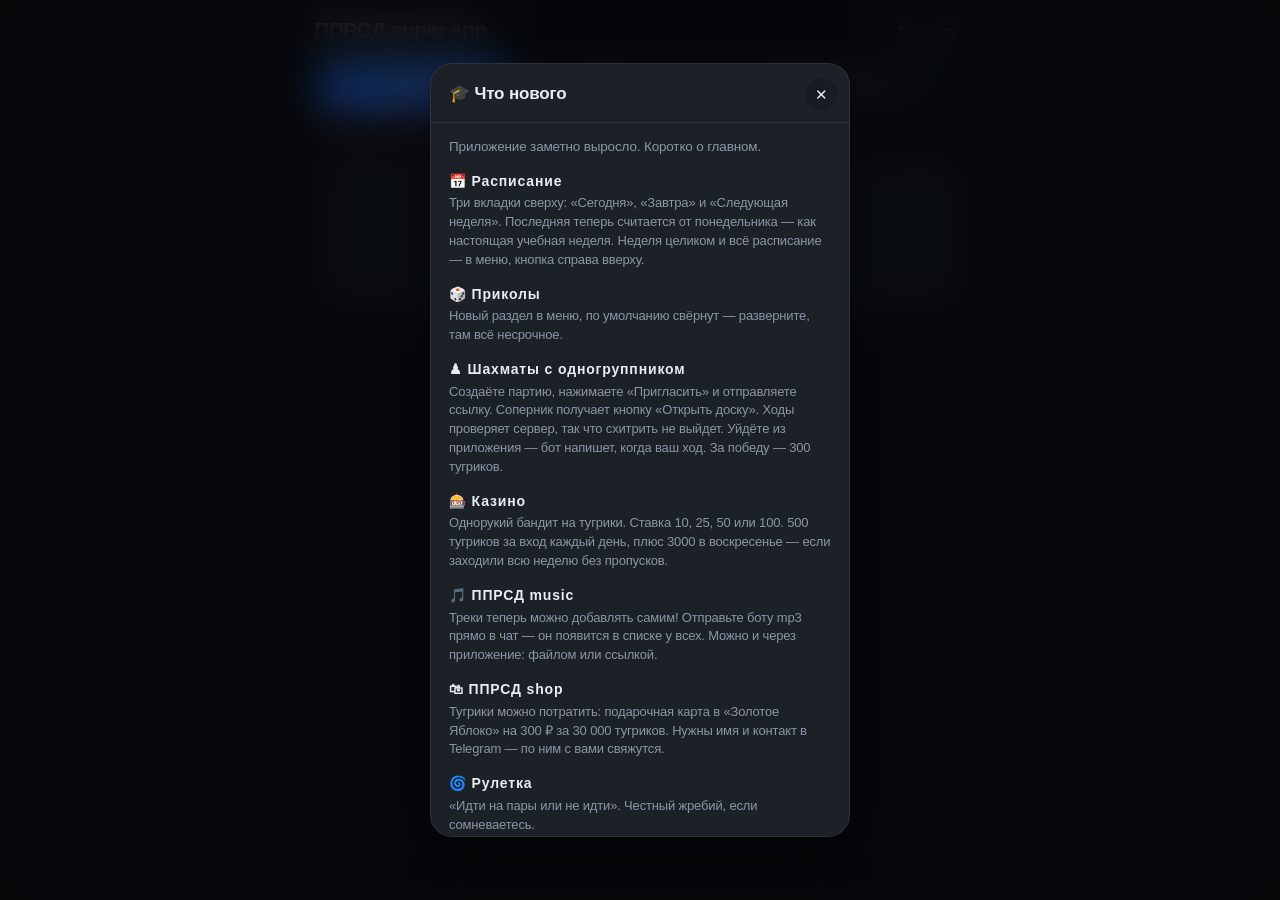
==== index.html @ 7b908a2e "Мини-апп из 1718026: Сертификат больше нельзя купить: нет в наличии" ====
<!DOCTYPE html>
<html lang="ru" data-scheme="dark">
<head>
  <meta charset="utf-8">
  <meta name="viewport" content="width=device-width, initial-scale=1, maximum-scale=1, viewport-fit=cover">
  <meta name="color-scheme" content="dark light">
  <meta name="theme-color" content="#0e1116">
  <title>ППРСД super app</title>
  <meta name="description" content="Расписание занятий группы — Telegram Mini App">

  <!--
    ?v=N — обход кэша. GitHub Pages своих заголовков кэша не поддерживает
    и отдаёт файлы с max-age=600, поэтому при изменениях в assets/
    поднимайте номер: иначе Telegram покажет старую версию.
  -->
  <link rel="stylesheet" href="assets/css/styles.css?v=31">

  <!-- Официальный SDK Telegram Mini Apps: даёт тему, размеры и openLink -->
  <script src="https://telegram.org/js/telegram-web-app.js"></script>
</head>
<body>

  <div class="app">

    <header class="appbar">
      <div class="appbar__titles">
        <h1 class="appbar__group" id="group">ППРСД super app</h1>
      </div>

      <button class="icon-btn" id="refresh" type="button" title="Обновить" aria-label="Обновить расписание">
        <svg viewBox="0 0 24 24" width="19" height="19" aria-hidden="true">
          <path fill="currentColor" d="M12 5V1L7 6l5 5V7a5 5 0 1 1-5 5H5a7 7 0 1 0 7-7z"/>
        </svg>
      </button>

      <button
        class="icon-btn"
        id="menuBtn"
        type="button"
        title="Меню"
        aria-label="Меню"
        aria-expanded="false"
        aria-controls="menu"
      >
        <svg viewBox="0 0 24 24" width="19" height="19" aria-hidden="true">
          <path fill="currentColor" d="M4 6h16v2H4zM4 11h16v2H4zM4 16h16v2H4z"/>
        </svg>
      </button>
    </header>

    <nav class="segmented" id="segments" aria-label="Период"></nav>

    <div class="status" id="status" role="status" aria-live="polite"></div>

    <main class="days" id="days"></main>

    <!--
      Кнопка техподдержки. Намеренно тихая: текст меньшей прозрачности,
      чтобы не отвлекать от расписания.
    -->
    <footer class="support">
      <button class="support__btn" id="supportBtn" type="button">Техподдержка</button>

      <!--
        Секрет: кто знает пароль, получает тугрики в казино. Кнопка
        нарочно неприметная — маленькая точка под текстом.
      -->
      <button class="support__secret" id="promoBtn" type="button"
              aria-label="Секретный пароль"></button>

      <form class="promo" id="promoForm" hidden>
        <!--
          type="text", а не "password", намеренно. macOS при фокусе на
          поле пароля принудительно переключает раскладку на латиницу,
          а пароль русский — вводить его становится невозможно.
          Остальные запреты нужны, чтобы телефон не поправил слово:
          автозаглавные буквы и автозамена сломали бы пароль.
        -->
        <input class="promo__input" id="promoInput" type="text"
               placeholder="Секретный пароль" autocomplete="off"
               autocapitalize="none" autocorrect="off" spellcheck="false"
               maxlength="60">
        <button class="promo__submit" id="promoSubmit" type="submit">Получить</button>
        <div class="promo__note" id="promoNote" role="status" aria-live="polite"></div>
      </form>
    </footer>

  </div>

  <!-- Сообщение техподдержки: появляется по кнопке внизу страницы -->
  <div class="support__toast" id="supportToast" role="status" aria-live="polite" hidden>
    <span class="support__text">Поддержки нет. Живите так.</span>
    <button class="support__close" id="supportClose" type="button" aria-label="Закрыть сообщение">✕</button>
  </div>

  <!-- Затемнение под меню -->
  <div class="menu-backdrop" id="menuBackdrop" hidden></div>

  <!--
    Меню открывается на весь экран: разделов стало много, и в узкой
    колонке они не помещались. Разделы расписания переключают основную
    вкладку, «Приколы» открываются отдельно.
  -->
  <aside class="menu" id="menu" hidden aria-label="Меню">
    <div class="menu__head">
      <span class="menu__caption">Меню</span>
      <button class="menu__close" id="menuClose" type="button" aria-label="Закрыть меню">✕</button>
    </div>

    <div class="menu__scroll">
      <div class="menu__group"><span class="menu__group-label">Расписание</span></div>
      <div class="menu__nav" id="menuNav">
        <button class="menu__item" type="button" data-mode="week">Неделя</button>
        <button class="menu__item" type="button" data-mode="all">Всё расписание</button>
      </div>

      <!--
        Приколы: собраны под одним заголовком и по умолчанию свёрнуты,
        чтобы меню не тонуло в развлечениях. Открываются нажатием.
      -->
      <button
        class="menu__group menu__group--toggle"
        id="funToggle"
        type="button"
        aria-expanded="false"
        aria-controls="funContent"
      >
        <span class="menu__group-label">Приколы</span>
        <span class="menu__chevron" aria-hidden="true">▾</span>
      </button>

      <div class="menu__fun" id="funContent" hidden>
        <div class="menu__section">Шахматы</div>
      <div class="chess" id="chess">
        <!-- Партии ещё нет -->
        <div class="chess__intro" id="chessIntro" hidden>
          <p class="chess__hint">
            Сыграйте с одногруппником. Вы играете белыми и делаете первый ход.
          </p>
          <button class="chess__btn" id="chessNew" type="button">Создать партию</button>
        </div>

        <!-- Идёт партия -->
        <div class="chess__game" id="chessGame" hidden>
          <div class="chess__players">
            <span class="chess__player" id="chessWhite"></span>
            <span class="chess__player" id="chessBlack"></span>
          </div>

          <div class="chess__board" id="chessBoard" role="grid"
               aria-label="Шахматная доска"></div>

          <div class="chess__turn" id="chessTurn" role="status" aria-live="polite"></div>

          <div class="chess__actions">
            <button class="chess__btn chess__btn--ghost" id="chessInvite" type="button" hidden>
              Пригласить
            </button>
            <button class="chess__btn chess__btn--ghost" id="chessCancel" type="button" hidden>
              Отменить партию
            </button>
            <button class="chess__btn chess__btn--ghost" id="chessResign" type="button" hidden>
              Сдаться
            </button>
            <button class="chess__btn chess__btn--ghost" id="chessAgain" type="button" hidden>
              Новая партия
            </button>
          </div>
        </div>

        <!-- Выбор фигуры при превращении пешки -->
        <div class="chess__promo" id="chessPromo" hidden>
          <div class="chess__promo-title">Во что превратить пешку?</div>
          <div class="chess__promo-list" id="chessPromoList"></div>
        </div>

        <p class="chess__error" id="chessError" hidden></p>
      </div>

        <div class="menu__section">Рулетка</div>
        <div class="roulette" id="roulette">
        <div class="wheel">
          <div class="wheel__disc" id="rouletteWheel"></div>
          <div class="wheel__hub" aria-hidden="true"></div>
          <div class="wheel__pointer" aria-hidden="true"></div>
        </div>

        <button class="roulette__spin" id="rouletteSpin" type="button">Крутить</button>
        <div class="roulette__result" id="rouletteResult" role="status" aria-live="polite"></div>
      </div>

        <div class="menu__section">Казино</div>
        <div class="casino" id="casino">
          <div class="casino__panel">
            <div class="casino__money">
              <span class="casino__coins" id="casinoBalance">0</span>
              <span class="casino__coins-label" id="casinoUnit">тугриков</span>
            </div>
            <div class="casino__streak" id="casinoStreak"></div>
          </div>

          <!-- Однорукий бандит: три барабана и линия выплаты -->
          <div class="machine" id="casinoMachine">
            <div class="machine__reels" id="casinoReels" aria-label="Барабаны автомата">
              <div class="reel"><span class="reel__symbol">🥔</span></div>
              <div class="reel"><span class="reel__symbol">🥒</span></div>
              <div class="reel"><span class="reel__symbol">🧦</span></div>
            </div>
            <div class="machine__payline" aria-hidden="true"></div>
          </div>

          <div class="casino__result" id="casinoResult" role="status" aria-live="polite"></div>

          <!--
            Ставку задаёт сам игрок: готовых сумм нет, есть только поле.
            Границы приходят с сервера, он же и зажмёт значение, если
            ввести что-то за пределами.
          -->
          <div class="casino__bet-row">
            <span class="casino__bet-label">Ставка</span>
            <input class="casino__bet-input" id="casinoOwnBet" type="text"
                   inputmode="numeric" maxlength="7" placeholder="10"
                   autocomplete="off" aria-label="Сумма ставки">
            <button class="casino__bet-ok" id="casinoOwnOk" type="button">ОК</button>
          </div>

          <button class="casino__spin" id="casinoSpin" type="button">Дэпнуть</button>
        </div>

        <div class="menu__section">ППРСД music</div>
        <div class="tracks" id="tracks"></div>

        <!--
          Добавление трека прямо в приложении. Файл уходит на сервер
          и хранится в Redis: мини-приложение статическое, файлы ему
          хранить негде.
        -->
        <div class="music" id="music">
          <button class="music__add" id="musicAdd" type="button">Добавить трек</button>

          <form class="music__form" id="musicForm" hidden>
            <label class="music__label" for="musicTitle">Название</label>
            <input class="music__input" id="musicTitle" type="text" maxlength="80"
                   placeholder="Как назвать трек" autocomplete="off">

            <span class="music__label">Файл, до 6 МБ</span>
            <label class="music__pick" for="musicFile">
              <span class="music__pick-text" id="musicPickText">Выбрать файл на телефоне</span>
              <input class="music__file" id="musicFile" type="file"
                     accept="audio/*,.mp3,.m4a,.aac,.ogg,.oga,.opus,.wav,.webm">
            </label>

            <p class="music__hint">
              Не открывается выбор файла? Отправьте трек боту прямо в чат —
              он появится в этом списке.
            </p>

            <label class="music__label" for="musicUrl">…или ссылка на mp3</label>
            <input class="music__input" id="musicUrl" type="url"
                   placeholder="https://" autocomplete="off">

            <div class="music__actions">
              <button class="music__submit" id="musicSubmit" type="submit">Добавить</button>
              <button class="music__cancel" id="musicCancel" type="button">Отмена</button>
            </div>
          </form>

          <!-- Сообщения нужны и форме, и удалению треков -->
          <div class="music__note" id="musicNote" role="status" aria-live="polite"></div>
        </div>
      </div>

      <!--
        ППРСД shop: обмен тугриков на подарки. Товар один, и покупка
        спрашивает имя с контактом — иначе заказ некому передать.
      -->
      <div class="menu__section">ППРСД shop</div>
      <div class="shop" id="shop">
        <p class="shop__hint" id="shopHint">Обменивайте тугрики на подарки.</p>
        <div class="shop__list" id="shopList"></div>

        <form class="shop__form" id="shopForm" hidden>
          <label class="shop__label" for="shopName">Ваше имя</label>
          <input class="shop__input" id="shopName" type="text" maxlength="60"
                 placeholder="Как к вам обращаться" autocomplete="off">

          <label class="shop__label" for="shopContact">Ваш ID или ник в Telegram</label>
          <input class="shop__input" id="shopContact" type="text" maxlength="60"
                 placeholder="@ник или 123456789" autocomplete="off"
                 autocapitalize="none" spellcheck="false">

          <div class="shop__actions">
            <button class="shop__submit" id="shopSubmit" type="submit">Купить</button>
            <button class="shop__cancel" id="shopCancel" type="button">Отмена</button>
          </div>
        </form>

        <div class="shop__note" id="shopNote" role="status" aria-live="polite"></div>
      </div>
    </div>
  </aside>

  <!--
    Окно «что нового». Показывается один раз: отметка в localStorage
    под ключом с версией. Для следующего анонса достаточно поднять
    номер в WHATS_NEW_KEY.
  -->
  <div class="whatsnew" id="whatsNew" hidden>
    <div class="whatsnew__card" role="dialog" aria-modal="true"
         aria-labelledby="whatsNewTitle">
      <div class="whatsnew__head">
        <h2 class="whatsnew__title" id="whatsNewTitle">🎓 Что нового</h2>
        <button class="whatsnew__close" id="whatsNewClose" type="button"
                aria-label="Закрыть">✕</button>
      </div>

      <div class="whatsnew__body">
        <p class="whatsnew__lead">Приложение заметно выросло. Коротко о главном.</p>

        <div class="whatsnew__item">
          <div class="whatsnew__what">📅 Расписание</div>
          <p>Три вкладки сверху: «Сегодня», «Завтра» и «Следующая неделя».
             Последняя теперь считается от понедельника — как настоящая
             учебная неделя. Неделя целиком и всё расписание — в меню,
             кнопка справа вверху.</p>
        </div>

        <div class="whatsnew__item">
          <div class="whatsnew__what">🎲 Приколы</div>
          <p>Новый раздел в меню, по умолчанию свёрнут — разверните,
             там всё несрочное.</p>
        </div>

        <div class="whatsnew__item">
          <div class="whatsnew__what">♟ Шахматы с одногруппником</div>
          <p>Создаёте партию, нажимаете «Пригласить» и отправляете ссылку.
             Соперник получает кнопку «Открыть доску». Ходы проверяет
             сервер, так что схитрить не выйдет. Уйдёте из приложения —
             бот напишет, когда ваш ход. За победу — 300 тугриков.</p>
        </div>

        <div class="whatsnew__item">
          <div class="whatsnew__what">🎰 Казино</div>
          <p>Однорукий бандит на тугрики. Ставка 10, 25, 50 или 100.
             500 тугриков за вход каждый день, плюс 3000 в воскресенье —
             если заходили всю неделю без пропусков.</p>
        </div>

        <div class="whatsnew__item">
          <div class="whatsnew__what">🎵 ППРСД music</div>
          <p>Треки теперь можно добавлять самим! Отправьте боту mp3 прямо
             в чат — он появится в списке у всех. Можно и через приложение:
             файлом или ссылкой.</p>
        </div>

        <div class="whatsnew__item">
          <div class="whatsnew__what">🛍 ППРСД shop</div>
          <p>Тугрики можно потратить: подарочная карта в «Золотое Яблоко»
             на 300 ₽ за 30 000 тугриков. Нужны имя и контакт в Telegram —
             по ним с вами свяжутся.</p>
        </div>

        <div class="whatsnew__item">
          <div class="whatsnew__what">🌀 Рулетка</div>
          <p>«Идти на пары или не идти». Честный жребий, если сомневаетесь.</p>
        </div>

        <div class="whatsnew__item">
          <div class="whatsnew__what">🛠 Техподдержка</div>
          <p>Внизу главной страницы. Работает ровно так, как и ожидается.</p>
        </div>
      </div>
    </div>
  </div>

  <!--
    Подарок. Показывается один раз: сервер начисляет его при первом
    входе и запоминает это, поэтому второй раз уведомление не придёт.
  -->
  <div class="gift" id="giftBox" hidden>
    <div class="gift__card" role="dialog" aria-modal="true" aria-labelledby="giftText">
      <div class="gift__amount" id="giftAmount"></div>
      <p class="gift__text" id="giftText"></p>
      <button class="gift__ok" id="giftOk" type="button">Спасибо!</button>
    </div>
  </div>

  <script src="assets/js/config.js?v=31"></script>
  <script src="assets/js/core.js?v=31"></script>
  <script src="assets/js/chess.js?v=31"></script>
  <script src="assets/js/app.js?v=31"></script>
</body>
</html>
---- assets/css/styles.css ----
/* =========================================================
   Расписание — Telegram Mini App
   Цвета по умолчанию совпадают с тёмной темой Telegram;
   если приложение открыто внутри Telegram, app.js подставит
   реальные цвета темы пользователя.
   ========================================================= */

:root {
  --bg: var(--tg-bg, #0e1116);
  --bg-soft: var(--tg-secondary-bg, #171b22);
  --card: var(--tg-section-bg, #1c2128);
  --text: var(--tg-text, #e9edf2);
  --hint: var(--tg-hint, #8b95a5);
  --accent: var(--tg-button, #4c8dff);
  --accent-text: var(--tg-button-text, #ffffff);
  --line: rgba(255, 255, 255, 0.08);
  --shadow: 0 1px 1px rgba(0, 0, 0, 0.14), 0 10px 30px rgba(0, 0, 0, 0.16);

  --radius: 20px;
  --radius-sm: 12px;
  --gap: 14px;

  /* Кривая, которой Apple пользуется в анимациях: быстро стартует
     и мягко тормозит в конце */
  --ease: cubic-bezier(0.32, 0.72, 0, 1);
  --glass: saturate(180%) blur(20px);

  --lecture: #7c6cff;
  --practice: #2fb27c;
  --lab: #f0932b;
  --other: #8b95a5;
}

html[data-scheme="light"] {
  --bg: var(--tg-bg, #f2f4f7);
  --bg-soft: var(--tg-secondary-bg, #ffffff);
  --card: var(--tg-section-bg, #ffffff);
  --text: var(--tg-text, #131720);
  --hint: var(--tg-hint, #6b7280);
  --line: rgba(0, 0, 0, 0.08);
  --shadow: 0 1px 2px rgba(16, 24, 40, 0.06), 0 8px 20px rgba(16, 24, 40, 0.08);
}

* { box-sizing: border-box; }

/*
  Атрибут hidden прячет элемент только стилем браузера по умолчанию,
  поэтому любое своё display (например, display: flex у меню) его
  перебивает — и «скрытая» панель остаётся на экране. Фиксируем явно.
*/
[hidden] { display: none !important; }

html, body {
  margin: 0;
  padding: 0;
  background: var(--bg);
  color: var(--text);
}

body {
  font-family: "Helvetica Neue", Helvetica, "Helvetica CY", Arial, sans-serif;
  font-size: 15px;
  line-height: 1.47;
  letter-spacing: -0.011em;
  -webkit-font-smoothing: antialiased;
  -webkit-text-size-adjust: 100%;
  overscroll-behavior-y: contain;
}

.app {
  max-width: 680px;
  margin: 0 auto;
  padding: 0 14px calc(28px + env(safe-area-inset-bottom, 0px));
}

/* ---------- Шапка ---------- */

.appbar {
  position: sticky;
  top: 0;
  z-index: 10;
  display: flex;
  align-items: flex-start;
  gap: 10px;
  padding: calc(14px + env(safe-area-inset-top, 0px)) 0 12px;
  background: linear-gradient(var(--bg) 72%, transparent);
  backdrop-filter: blur(8px);
}

.appbar__titles { flex: 1; min-width: 0; }

.appbar__group {
  margin: 0;
  font-size: 21px;
  font-weight: 700;
  letter-spacing: -0.01em;
  white-space: nowrap;
  overflow: hidden;
  text-overflow: ellipsis;
}

.appbar__sub {
  margin-top: 3px;
  font-size: 12.5px;
  color: var(--hint);
  display: -webkit-box;
  -webkit-line-clamp: 2;
  -webkit-box-orient: vertical;
  overflow: hidden;
}

.icon-btn {
  flex: none;
  width: 38px;
  height: 38px;
  display: grid;
  place-items: center;
  border: 1px solid var(--line);
  border-radius: 11px;
  background: var(--card);
  color: var(--text);
  cursor: pointer;
  transition: transform 0.15s ease, opacity 0.15s ease;
}

.icon-btn:active { transform: scale(0.94); }

.icon-btn svg { display: block; }

.icon-btn.is-spinning svg { animation: spin 0.7s linear infinite; }

@keyframes spin { to { transform: rotate(360deg); } }

@media (prefers-reduced-motion: reduce) {
  .icon-btn.is-spinning svg { animation: none; }
  * { transition: none !important; }
}

/* ---------- Переключатель ---------- */

/*
  Вкладок пять, и на узких экранах подписи могут не поместиться.
  Поэтому flex с запретом сжатия: когда места хватает — кнопки
  растягиваются поровну, когда нет — полоса прокручивается.
*/
.segmented {
  display: flex;
  gap: 4px;
  padding: 4px;
  margin-bottom: 10px;
  background: var(--bg-soft);
  border: 1px solid var(--line);
  border-radius: 12px;
  overflow-x: auto;
  -webkit-overflow-scrolling: touch;
  scrollbar-width: none;
}

.segmented::-webkit-scrollbar { display: none; }

.segmented__btn {
  flex: 1 0 auto;
  white-space: nowrap;
  padding: 9px 8px;
  border: 0;
  border-radius: 9px;
  background: transparent;
  color: var(--hint);
  font: inherit;
  font-size: 13.5px;
  font-weight: 600;
  cursor: pointer;
  transition: background 0.15s ease, color 0.15s ease;
}

.segmented__btn.is-active {
  background: var(--accent);
  color: var(--accent-text);
}

/* ---------- Строка состояния ---------- */

.status {
  min-height: 18px;
  margin-bottom: 12px;
  font-size: 12.5px;
  color: var(--hint);
}

.status--error { color: #ff6b6b; }

.status__retry {
  padding: 0;
  border: 0;
  background: none;
  color: inherit;
  font: inherit;
  font-weight: 700;
  text-decoration: underline;
  cursor: pointer;
}

/* ---------- Дни ---------- */

.days { display: flex; flex-direction: column; gap: var(--gap); }

.day {
  background: var(--card);
  border: 1px solid var(--line);
  border-radius: var(--radius);
  padding: 13px 13px 5px;
  box-shadow: var(--shadow);
}

.day--today { border-color: color-mix(in srgb, var(--accent) 55%, transparent); }

.day__head {
  display: flex;
  align-items: baseline;
  justify-content: space-between;
  gap: 10px;
  margin-bottom: 10px;
}

.day__label {
  margin: 0;
  font-size: 16px;
  font-weight: 700;
}

.day--today .day__label { color: var(--accent); }

.day__date {
  margin-top: 2px;
  font-size: 12.5px;
  color: var(--hint);
  text-transform: capitalize;
}

.day__count {
  flex: none;
  font-size: 12px;
  color: var(--hint);
  white-space: nowrap;
}

.day__empty {
  padding: 6px 0 12px;
  color: var(--hint);
  font-size: 13.5px;
}

/* ---------- Пары ---------- */

.lessons { display: flex; flex-direction: column; }

.lesson {
  display: flex;
  gap: 11px;
  padding: 11px 0;
  border-top: 1px solid var(--line);
}

.lesson:first-child { border-top: 0; }

.lesson__time {
  flex: none;
  width: 88px;
  font-size: 13px;
  font-weight: 700;
  font-variant-numeric: tabular-nums;
  color: var(--text);
  padding-top: 1px;
}

.lesson__body { flex: 1; min-width: 0; }

.lesson__subject {
  margin: 0 0 6px;
  font-size: 14.5px;
  font-weight: 600;
  line-height: 1.35;
}

.lesson__tags {
  display: flex;
  flex-wrap: wrap;
  gap: 5px;
  margin-bottom: 6px;
}

.badge {
  display: inline-block;
  padding: 2px 8px;
  border-radius: 999px;
  font-size: 11.5px;
  font-weight: 600;
  line-height: 1.6;
  background: rgba(139, 149, 165, 0.16);
  color: var(--text);
  white-space: nowrap;
}

.badge--lecture { background: rgba(124, 108, 255, 0.18); color: var(--lecture); }
.badge--practice { background: rgba(47, 178, 124, 0.18); color: var(--practice); }
.badge--lab { background: rgba(240, 147, 43, 0.18); color: var(--lab); }
.badge--other { background: rgba(139, 149, 165, 0.16); color: var(--hint); }
.badge--room { background: rgba(139, 149, 165, 0.12); color: var(--hint); font-weight: 500; }

.lesson__teacher {
  font-size: 13px;
  color: var(--hint);
}

.lesson__note {
  margin-top: 4px;
  font-size: 12.5px;
  color: var(--hint);
}

.lesson__link {
  display: inline-block;
  margin-top: 7px;
  font-size: 12.5px;
  font-weight: 600;
  color: var(--accent);
  text-decoration: none;
}

.lesson__link:active { opacity: 0.7; }

/* ---------- Заглушки ---------- */

.empty {
  padding: 42px 16px;
  text-align: center;
  color: var(--hint);
  background: var(--card);
  border: 1px dashed var(--line);
  border-radius: var(--radius);
}

.empty__icon { font-size: 30px; margin-bottom: 8px; }
.empty__text { font-size: 14px; }

.skeleton { display: flex; flex-direction: column; gap: var(--gap); }

.skeleton__row {
  height: 92px;
  border-radius: var(--radius);
  background: linear-gradient(90deg, var(--card) 25%, var(--bg-soft) 50%, var(--card) 75%);
  background-size: 200% 100%;
  animation: shimmer 1.4s ease-in-out infinite;
}

@keyframes shimmer {
  from { background-position: 200% 0; }
  to { background-position: -200% 0; }
}

@media (prefers-reduced-motion: reduce) {
  .skeleton__row { animation: none; }
}

/* ---------- Мобильная вёрстка ---------- */

@media (max-width: 420px) {
  .lesson { gap: 9px; }
  .lesson__time { width: 74px; font-size: 12.5px; }
  .appbar__group { font-size: 19px; }

  /* Пять вкладок на узком экране: подписи мельче, чтобы влезли целиком */
  .segmented__btn { padding: 8px 6px; font-size: 12.5px; }
}

/* Экран слишком узкий для двух колонок — время уходит наверх */
@media (max-width: 340px) {
  .lesson { display: block; }
  .lesson__time { width: auto; margin-bottom: 4px; }
  .segmented__btn { font-size: 12px; padding: 8px 5px; }
}

/* ---------- Меню ---------- */

.menu-backdrop {
  position: fixed;
  inset: 0;
  z-index: 70;
  background: rgba(0, 0, 0, 0.5);
}

.menu {
  position: fixed;
  top: 0;
  right: 0;
  bottom: 0;
  z-index: 71;

  /*
    На весь экран: разделов стало много, и в узкой колонке 330 px они
    не помещались. На широком экране (например, в Telegram Web)
    ограничиваем ширину, иначе панель растянется на весь монитор.
  */
  width: 100%;
  max-width: 560px;
  display: flex;
  flex-direction: column;
  background: var(--card);
  border-left: 1px solid var(--line);
  box-shadow: -12px 0 32px rgba(0, 0, 0, 0.28);
  padding-top: env(safe-area-inset-top, 0px);
  padding-bottom: env(safe-area-inset-bottom, 0px);
  animation: menu-in 0.18s ease-out;
}

@keyframes menu-in {
  from { transform: translateX(100%); }
  to { transform: translateX(0); }
}

@media (prefers-reduced-motion: reduce) {
  .menu { animation: none; }
}

.menu__head {
  display: flex;
  align-items: center;
  justify-content: space-between;
  padding: 14px 16px 10px;
  border-bottom: 1px solid var(--line);
}

.menu__caption {
  font-size: 13px;
  text-transform: uppercase;
  letter-spacing: 0.06em;
  color: var(--hint);
}

.menu__close {
  width: 34px;
  height: 34px;
  display: grid;
  place-items: center;
  border: 0;
  border-radius: 50%;
  background: var(--bg-soft);
  color: var(--text);
  font-size: 15px;
  line-height: 1;
  cursor: pointer;
  transition: transform 0.12s ease;
}

.menu__close:active { transform: scale(0.92); }

.menu__scroll {
  flex: 1;
  overflow-y: auto;
  padding-bottom: 12px;
}

/*
  Плашка Netlify висит поверх страницы в правом нижнем углу, и последние
  пункты меню оказывались под ней — по ним нельзя было нажать.
  Оставляем под содержимым место на её высоту (её измеряет app.js).
*/
body.has-netlify-badge .menu__scroll {
  padding-bottom: calc(12px + var(--badge-offset, 0px));
}

.menu__section {
  padding: 16px 16px 8px;
  font-size: 12px;
  text-transform: uppercase;
  letter-spacing: 0.06em;
  color: var(--hint);
}

.menu__nav { display: flex; flex-direction: column; }

.menu__item {
  padding: 13px 16px;
  border: 0;
  background: transparent;
  color: var(--text);
  font: inherit;
  font-size: 15px;
  text-align: left;
  cursor: pointer;
}

.menu__item:active { background: var(--bg-soft); }

/* Подсвечиваем раздел, который сейчас открыт на экране */
.menu__item.is-active { color: var(--accent); font-weight: 600; }

/* ---------- Треки ---------- */

.tracks { display: flex; flex-direction: column; }

.track {
  display: flex;
  align-items: center;
  gap: 11px;
  padding: 11px 16px;
  border: 0;
  background: transparent;
  color: var(--text);
  font: inherit;
  text-align: left;
  cursor: pointer;
}

.track:active { background: var(--bg-soft); }

.track__num {
  flex: none;
  width: 18px;
  font-size: 12px;
  color: var(--hint);
  text-align: center;
}

.track.is-current .track__num { color: var(--accent); }

.track__body { flex: 1; min-width: 0; }

.track__name {
  display: block;
  font-size: 13.5px;
  line-height: 1.3;
  overflow: hidden;
  text-overflow: ellipsis;
  white-space: nowrap;
}

.track.is-current .track__name { color: var(--accent); font-weight: 600; }

/* Полоса и время — только у трека, который сейчас в плеере */
.track__bar {
  position: relative;
  display: none;
  height: 3px;
  margin-top: 7px;
  border-radius: 2px;
  background: var(--line);
}

.track__progress {
  position: absolute;
  left: 0;
  top: 0;
  bottom: 0;
  width: 0;
  border-radius: 2px;
  background: var(--accent);
}

.track__time {
  display: none;
  margin-top: 5px;
  font-size: 11.5px;
  color: var(--hint);
  font-variant-numeric: tabular-nums;
}

.track.is-current .track__bar,
.track.is-current .track__time { display: block; }

.track__icon {
  flex: none;
  width: 30px;
  height: 30px;
  display: grid;
  place-items: center;
  border: 1px solid var(--line);
  border-radius: 50%;
  color: var(--text);
}

.track.is-current .track__icon {
  background: var(--accent);
  border-color: var(--accent);
  color: var(--accent-text);
}

.track__icon svg { display: block; }
.track__icon .icon-play { display: block; }
.track__icon .icon-pause { display: none; }
.track.is-playing .track__icon .icon-play { display: none; }
.track.is-playing .track__icon .icon-pause { display: block; }

/* Плашка Netlify внизу справа не должна закрывать последний день.
   Высоту измеряет app.js и кладёт в --badge-offset. */
body.has-netlify-badge .app {
  padding-bottom: calc(28px + var(--badge-offset, 0px) + env(safe-area-inset-bottom, 0px));
}

/* ---------- Рулетка ---------- */

.roulette { padding: 4px 16px 8px; }

.wheel {
  position: relative;
  width: 172px;
  height: 172px;
  margin: 0 auto 14px;
  border-radius: 50%;
  border: 3px solid var(--line);
  background: var(--bg-soft);
  box-shadow: 0 6px 18px rgba(0, 0, 0, 0.28);
}

.wheel__disc {
  position: absolute;
  inset: 0;
  border-radius: 50%;
  /* Длительность и кривую задаёт app.js из настройки spinMs, здесь —
     запасные значения на случай, если скрипт не успел. Кривая та же:
     быстрый разгон и долгий плавный подход к концу */
  transition: transform 2.6s cubic-bezier(0.16, 1, 0.3, 1);
  will-change: transform;
}

/* Указатель смотрит вниз на сектор, который остановился сверху */
.wheel__pointer {
  position: absolute;
  top: -10px;
  left: 50%;
  margin-left: -9px;
  width: 0;
  height: 0;
  border-left: 9px solid transparent;
  border-right: 9px solid transparent;
  border-top: 15px solid var(--text);
  z-index: 2;
  filter: drop-shadow(0 1px 2px rgba(0, 0, 0, 0.45));
}

.wheel__hub {
  position: absolute;
  top: 50%;
  left: 50%;
  width: 26px;
  height: 26px;
  margin: -13px 0 0 -13px;
  border-radius: 50%;
  background: var(--card);
  border: 2px solid var(--line);
  z-index: 1;
}

.wheel__label {
  position: absolute;
  top: 50%;
  left: 50%;
  width: 52px;
  margin: -17px 0 0 -26px;
  display: flex;
  flex-direction: column;
  align-items: center;
  gap: 1px;
  color: #fff;
  font-size: 10.5px;
  font-weight: 700;
  line-height: 1.1;
  text-align: center;
  text-shadow: 0 1px 2px rgba(0, 0, 0, 0.5);
  pointer-events: none;
}

.wheel__emoji { font-size: 16px; line-height: 1; }

.roulette__spin {
  display: block;
  width: 100%;
  max-width: 172px;
  margin: 0 auto;
  padding: 11px 14px;
  border: 0;
  border-radius: 12px;
  background: var(--accent);
  color: var(--accent-text);
  font: inherit;
  font-size: 14px;
  font-weight: 600;
  cursor: pointer;
  transition: transform 0.12s ease, opacity 0.15s ease;
}

.roulette__spin:active { transform: scale(0.97); }
.roulette__spin:disabled { opacity: 0.55; cursor: default; transform: none; }

.roulette__result {
  min-height: 22px;
  margin-top: 10px;
  font-size: 13.5px;
  font-weight: 600;
  text-align: center;
}

.roulette__result.is-go { color: #45c48c; }
.roulette__result.is-skip { color: #ff7a72; }

/* Уважаем системную настройку: без анимации колесо просто
   перескакивает на результат (app.js в этом случае ждёт 0 мс) */
@media (prefers-reduced-motion: reduce) {
  .wheel__disc { transition: none; }
}

/* ---------- Шахматы ---------- */

.chess { padding: 4px 16px 10px; }

.chess__hint {
  margin: 0 0 12px;
  font-size: 13px;
  line-height: 1.4;
  color: var(--hint);
}

.chess__btn {
  display: block;
  width: 100%;
  padding: 11px 14px;
  border: 0;
  border-radius: 12px;
  background: var(--accent);
  color: var(--accent-text);
  font: inherit;
  font-size: 14px;
  font-weight: 600;
  cursor: pointer;
  transition: transform 0.12s ease, opacity 0.15s ease;
}

.chess__btn:active { transform: scale(0.97); }
.chess__btn:disabled { opacity: 0.55; cursor: default; transform: none; }

.chess__btn--ghost {
  background: transparent;
  border: 1px solid var(--line);
  color: var(--text);
  font-weight: 500;
}

.chess__players {
  display: flex;
  flex-direction: column;
  gap: 2px;
  margin-bottom: 8px;
  font-size: 12px;
  color: var(--hint);
}

/* Игрок, чей сейчас ход, подсвечивается */
.chess__player.is-turn { color: var(--accent); font-weight: 600; }

/*
  Доска: восемь на восемь. Клетки — кнопки, чтобы работали и тап,
  и клавиатура. Цвета заданы жёстко: шахматная доска должна выглядеть
  одинаково в светлой и тёмной теме.
*/
.chess__board {
  display: grid;
  grid-template-columns: repeat(8, 1fr);
  width: 100%;
  border-radius: 8px;
  overflow: hidden;
  border: 1px solid var(--line);
  user-select: none;
  -webkit-user-select: none;
}

.chess__cell {
  position: relative;
  display: grid;
  place-items: center;
  aspect-ratio: 1 / 1;
  padding: 0;
  border: 0;
  background: transparent;
  font: inherit;
  cursor: pointer;
  -webkit-tap-highlight-color: transparent;
}

.chess__cell--light { background: #cdd6e3; }
.chess__cell--dark { background: #6f7f95; }

/* Куда можно пойти: точка на пустой клетке, кольцо — на занятой */
.chess__cell--target::after {
  content: "";
  position: absolute;
  width: 30%;
  height: 30%;
  border-radius: 50%;
  background: rgba(18, 22, 30, 0.38);
}

.chess__cell--capture::after {
  width: 76%;
  height: 76%;
  background: transparent;
  box-shadow: inset 0 0 0 3px rgba(18, 22, 30, 0.38);
}

.chess__cell--last { box-shadow: inset 0 0 0 100px rgba(255, 214, 102, 0.28); }
.chess__cell--selected { box-shadow: inset 0 0 0 3px var(--accent); }
.chess__cell--check { box-shadow: inset 0 0 0 100px rgba(224, 87, 79, 0.45); }

.chess__piece {
  font-size: min(7vw, 26px);
  line-height: 1;
  pointer-events: none;

  /*
    Запрещаем эмодзи-начертание. Из двенадцати шахматных символов эмодзи
    является только U+265F (чёрная пешка) — по данным emoji-data.txt.
    На телефонах платформа брала для него эмодзи-шрифт, а эмодзи рисуется
    своим цветом и CSS-заливку игнорирует: белая пешка выглядела чёрной.
    Основное лекарство — селектор U+FE0E в chess.js; это свойство
    подстраховывает там, где браузер его поддерживает.
  */
  font-variant-emoji: text;
}

/* Белые фигуры — светлая заливка с тёмной обводкой, чёрные наоборот:
   так они читаются и на светлых, и на тёмных клетках */
.chess__cell--white .chess__piece {
  color: #fbfcfe;
  text-shadow: 0 0 2px #12161e, 0 1px 2px rgba(0, 0, 0, 0.55);
}

.chess__cell--black .chess__piece {
  color: #141a24;
  text-shadow: 0 0 2px rgba(255, 255, 255, 0.7);
}

.chess__turn {
  min-height: 20px;
  margin-top: 10px;
  font-size: 13px;
  font-weight: 600;
  text-align: center;
}

.chess__actions {
  display: flex;
  flex-direction: column;
  gap: 8px;
  margin-top: 10px;
}

.chess__error {
  margin: 10px 0 0;
  font-size: 12.5px;
  color: #ff7a72;
  text-align: center;
}

/* Выбор фигуры при превращении пешки */
.chess__promo {
  margin-top: 10px;
  padding: 10px;
  border: 1px solid var(--line);
  border-radius: 12px;
  background: var(--bg-soft);
}

.chess__promo-title {
  margin-bottom: 8px;
  font-size: 12.5px;
  color: var(--hint);
  text-align: center;
}

.chess__promo-list {
  display: grid;
  grid-template-columns: repeat(4, 1fr);
  gap: 6px;
}

.chess__promo-btn {
  display: grid;
  place-items: center;
  padding: 8px 0;
  border: 1px solid var(--line);
  border-radius: 10px;
  background: var(--card);
  color: var(--text);
  font-size: 22px;
  line-height: 1;
  cursor: pointer;
}

.chess__promo-btn:active { background: var(--bg-soft); }

/* ---------- Группы в меню ---------- */

/*
  Заголовок верхнего уровня: «Расписание» и «Приколы». Разделены линией,
  чтобы несрочное не смешивалось с расписанием.
*/
.menu__group {
  padding: 18px 16px 8px;
  margin-top: 6px;
  border-top: 1px solid var(--line);
  font-size: 12px;
  font-weight: 700;
  text-transform: uppercase;
  letter-spacing: 0.08em;
  color: var(--text);
}

.menu__group:first-child {
  margin-top: 0;
  border-top: 0;
}

/* Вложенные подписи внутри группы — тише заголовка */
.menu__group + .menu__section { padding-top: 10px; }

/* ---------- Техподдержка ---------- */

.support {
  padding: 24px 0 8px;
  text-align: center;
}

/*
  Намеренно неприметная: подчёркнутый текст меньшей прозрачности.
  На глаза попадается, но от расписания не отвлекает.
*/
.support__btn {
  padding: 6px 10px;
  border: 0;
  background: transparent;
  color: var(--hint);
  opacity: 0.45;
  font: inherit;
  font-size: 12.5px;
  text-decoration: underline;
  text-underline-offset: 3px;
  text-decoration-color: rgba(255, 255, 255, 0.25);
  cursor: pointer;
  transition: opacity 0.15s ease;
}

.support__btn:active { opacity: 0.85; }

/* Сообщение: всплывает снизу, закрывается крестиком */
.support__toast {
  position: fixed;
  left: 50%;
  bottom: 24px;
  z-index: 80;
  display: flex;
  align-items: center;
  gap: 10px;

  /*
    Ширину задаём явно. При одном только left: 50% браузер отводит
    элементу место лишь до правого края, и сообщение сжималось вдвое —
    текст переносился на две строки без нужды.
  */
  width: calc(100% - 32px);
  max-width: 380px;
  padding: 12px 10px 12px 16px;
  border: 1px solid var(--line);
  border-radius: 12px;
  background: var(--card);
  box-shadow: var(--shadow);
  font-size: 13.5px;
  transform: translateX(-50%);
}

.support__text { flex: 1; }

.support__close {
  flex: 0 0 auto;
  display: grid;
  place-items: center;
  width: 28px;
  height: 28px;
  border: 0;
  border-radius: 50%;
  background: var(--bg-soft);
  color: var(--text);
  font: inherit;
  font-size: 13px;
  line-height: 1;
  cursor: pointer;
}

.support__close:active { background: var(--line); }


/* ---------- Раскрывающийся заголовок «Приколы» ---------- */

.menu__group--toggle {
  display: flex;
  align-items: center;
  justify-content: space-between;
  gap: 8px;
  width: 100%;
  border: 0;
  border-top: 1px solid var(--line);
  background: transparent;
  font: inherit;
  font-size: 12px;
  font-weight: 700;
  text-transform: uppercase;
  letter-spacing: 0.08em;
  color: var(--text);
  text-align: left;
  cursor: pointer;
  -webkit-tap-highlight-color: transparent;
}

.menu__group--toggle:active { background: var(--bg-soft); }

.menu__chevron {
  font-size: 13px;
  line-height: 1;
  transition: transform 0.18s ease;
}

/* Развёрнуто — стрелка смотрит вверх */
.menu__group--toggle[aria-expanded="true"] .menu__chevron {
  transform: rotate(180deg);
}

@media (prefers-reduced-motion: reduce) {
  .menu__chevron { transition: none; }
}

/*
  Размер фигур считаем от ширины доски, а не от ширины окна.

  Раньше стояло min(7vw, 26px): после перехода меню на весь экран доска
  стала шире, и фигуры выглядели бы мелкими. Единицы контейнера дают
  ровно 70 % от клетки при любой ширине — и на телефоне, и в Telegram Web.
*/
@supports (container-type: inline-size) {
  .chess__board { container-type: inline-size; }
  .chess__piece { font-size: 9cqw; }
}

/* ---------- Добавление музыки ---------- */

.music { padding: 4px 16px 12px; }

.music__add {
  display: block;
  width: 100%;
  padding: 10px 14px;
  border: 1px dashed var(--line);
  border-radius: 12px;
  background: transparent;
  color: var(--hint);
  font: inherit;
  font-size: 13px;
  cursor: pointer;
  transition: color 0.15s ease, border-color 0.15s ease;
}

.music__add:active { color: var(--text); border-color: var(--hint); }

.music__form { display: block; }

.music__label {
  display: block;
  margin: 12px 0 5px;
  font-size: 11.5px;
  text-transform: uppercase;
  letter-spacing: 0.05em;
  color: var(--hint);
}

.music__input,
.music__file {
  display: block;
  width: 100%;
  padding: 10px 12px;
  border: 1px solid var(--line);
  border-radius: 10px;
  background: var(--bg-soft);
  color: var(--text);
  font: inherit;
  font-size: 13.5px;
}

.music__input:focus {
  outline: none;
  border-color: var(--accent);
}

.music__file { padding: 8px 10px; font-size: 12.5px; }

.music__actions {
  display: flex;
  gap: 8px;
  margin-top: 14px;
}

.music__submit,
.music__cancel {
  flex: 1;
  padding: 11px 14px;
  border: 0;
  border-radius: 12px;
  font: inherit;
  font-size: 14px;
  font-weight: 600;
  cursor: pointer;
}

.music__submit { background: var(--accent); color: var(--accent-text); }
.music__submit:disabled { opacity: 0.55; cursor: default; }

.music__cancel {
  background: transparent;
  border: 1px solid var(--line);
  color: var(--text);
  font-weight: 500;
}

.music__note {
  min-height: 18px;
  margin-top: 10px;
  font-size: 12.5px;
  line-height: 1.4;
  text-align: center;
  color: var(--hint);
}

.music__note.is-error { color: #ff7a72; }
.music__note.is-done { color: #45c48c; }

/* Строка трека стала контейнером: внутрь кнопки нельзя вложить кнопку */
.track { width: 100%; user-select: none; -webkit-user-select: none; }

.track__remove {
  flex: none;
  display: grid;
  place-items: center;
  width: 30px;
  height: 30px;
  margin-right: 8px;
  border: 0;
  border-radius: 50%;
  background: transparent;
  color: var(--hint);
  font: inherit;
  font-size: 15px;
  line-height: 1;
  cursor: pointer;
}

.track__remove:active { background: var(--line); color: #ff7a72; }

/* Пометка, что трек добавлен через приложение, а не лежит в config.js */
.track__author {
  display: block;
  font-size: 11px;
  color: var(--hint);
  overflow: hidden;
  text-overflow: ellipsis;
  white-space: nowrap;
}

/* Сообщение стоит вне формы, поэтому отступ задаём здесь */
.music__note:empty { margin-top: 0; }

/* ---------- Казино ---------- */

.casino { padding: 4px 16px 12px; }

.casino__panel {
  display: flex;
  align-items: baseline;
  justify-content: space-between;
  gap: 10px;
  margin-bottom: 12px;
}

.casino__money { display: flex; align-items: baseline; gap: 5px; }

.casino__coins {
  font-size: 22px;
  font-weight: 700;
  color: var(--accent);
  font-variant-numeric: tabular-nums;
}

.casino__coins-label { font-size: 12px; color: var(--hint); }

.casino__streak {
  font-size: 11.5px;
  line-height: 1.3;
  color: var(--hint);
  text-align: right;
}

/*
  Корпус автомата: тёмная панель с ободком и тенью, чтобы читалось
  как «однорукий бандит», а не как три квадратика.
*/
.machine {
  position: relative;
  padding: 14px 12px;
  border: 2px solid var(--line);
  border-radius: 16px;
  background: linear-gradient(180deg, #232a35 0%, #171c24 100%);
  box-shadow: inset 0 1px 0 rgba(255, 255, 255, 0.06),
              0 6px 18px rgba(0, 0, 0, 0.32);
}

.machine__reels {
  display: grid;
  grid-template-columns: repeat(3, 1fr);
  gap: 8px;
}

.reel {
  display: grid;
  place-items: center;
  aspect-ratio: 1 / 1.15;
  border-radius: 10px;
  /* Светлее к середине: экран барабана подсвечен изнутри */
  background: radial-gradient(circle at 50% 50%, #f3f6fb 0%, #d7dee8 100%);
  box-shadow: inset 0 2px 6px rgba(0, 0, 0, 0.25);
  overflow: hidden;
}

.reel__symbol {
  font-size: min(11vw, 38px);
  line-height: 1;
  /* Эмодзи: цвет у каждого свой, CSS-заливка тут не работает */
  filter: drop-shadow(0 1px 1px rgba(0, 0, 0, 0.25));
}

/* Линия выплаты через центр барабанов */
.machine__payline {
  position: absolute;
  left: 12px;
  right: 12px;
  top: 50%;
  height: 2px;
  margin-top: -1px;
  background: rgba(224, 87, 79, 0.55);
  pointer-events: none;
}

.casino__result {
  min-height: 20px;
  margin-top: 12px;
  font-size: 13.5px;
  font-weight: 600;
  text-align: center;
}

.casino__result.is-win { color: #45c48c; }
.casino__result.is-lose { color: var(--hint); }
.casino__result.is-jackpot { color: #ffcc4d; }

.casino__bet-row {
  display: flex;
  align-items: center;
  gap: 10px;
  margin-top: 12px;
}

.casino__bet-label { font-size: 12px; color: var(--hint); }

.casino__bets {
  display: flex;
  gap: 6px;
  flex: 1;
}

.casino__bet {
  flex: 1;
  padding: 8px 0;
  border: 1px solid var(--line);
  border-radius: 9px;
  background: transparent;
  color: var(--text);
  font: inherit;
  font-size: 13px;
  font-variant-numeric: tabular-nums;
  cursor: pointer;
}

.casino__bet.is-active {
  border-color: var(--accent);
  background: rgba(76, 141, 255, 0.16);
  color: var(--accent);
  font-weight: 600;
}

.casino__bet:disabled { opacity: 0.4; cursor: default; }

.casino__spin {
  display: block;
  width: 100%;
  margin-top: 12px;
  padding: 13px 14px;
  border: 0;
  border-radius: 12px;
  background: linear-gradient(180deg, #ffd15c 0%, #f0a92b 100%);
  color: #2a1c00;
  font: inherit;
  font-size: 15px;
  font-weight: 700;
  letter-spacing: 0.02em;
  cursor: pointer;
  transition: transform 0.12s ease, opacity 0.15s ease;
}

.casino__spin:active { transform: scale(0.98); }
.casino__spin:disabled { opacity: 0.5; cursor: default; transform: none; }

.casino__note {
  min-height: 18px;
  margin-top: 10px;
  font-size: 12.5px;
  line-height: 1.4;
  text-align: center;
  color: var(--hint);
}

.casino__note.is-error { color: #ff7a72; }
.casino__note.is-done { color: #45c48c; }

/* Барабаны крутятся: символы мелькают, кадр не должен дёргаться */
.reel.is-spinning .reel__symbol { animation: reel-spin 0.12s linear infinite; }

@keyframes reel-spin {
  0% { transform: translateY(-14%); opacity: 0.55; }
  50% { opacity: 1; }
  100% { transform: translateY(14%); opacity: 0.55; }
}

@media (prefers-reduced-motion: reduce) {
  .reel.is-spinning .reel__symbol { animation: none; }
}

/* ---------- Выбор файла музыки ---------- */

/*
  Системный input выглядит как мелкая надпись «Выберите файл», по ней
  трудно попасть пальцем, а на части телефонов она и вовсе не читается
  как кнопка. Поэтому прячем сам input, а нажимаем на большой label.
*/
.music__pick {
  display: flex;
  align-items: center;
  justify-content: center;
  gap: 8px;
  padding: 13px 12px;
  border: 1px dashed var(--line);
  border-radius: 10px;
  background: var(--bg-soft);
  color: var(--text);
  font-size: 13.5px;
  text-align: center;
  cursor: pointer;
  transition: border-color 0.15s ease;
}

.music__pick:active { border-color: var(--accent); }

.music__pick.is-chosen {
  border-style: solid;
  border-color: var(--accent);
  color: var(--accent);
}

/* Прячем, но оставляем доступным с клавиатуры */
.music__file {
  position: absolute;
  width: 1px;
  height: 1px;
  opacity: 0;
  pointer-events: none;
}

.music__hint {
  margin: 8px 0 0;
  font-size: 11.5px;
  line-height: 1.4;
  color: var(--hint);
}

/* ---------- Секретный пароль ---------- */

/*
  Кнопка нарочно почти невидимая: это секрет, а не раздел меню.
  Кто знает — найдёт, кто нет — не ткнёт случайно.
*/
.support__secret {
  display: block;
  width: 26px;
  height: 26px;
  margin: 2px auto 0;
  padding: 0;
  border: 0;
  border-radius: 50%;
  background: transparent;
  color: var(--hint);
  opacity: 0.16;
  font: inherit;
  font-size: 20px;
  line-height: 1;
  cursor: pointer;
  transition: opacity 0.15s ease;
}

.support__secret::before { content: "•"; }
.support__secret:active { opacity: 0.9; }

.promo {
  display: flex;
  flex-wrap: wrap;
  gap: 8px;
  max-width: 320px;
  margin: 12px auto 0;
}

.promo__input {
  flex: 1;
  min-width: 0;
  padding: 10px 12px;
  border: 1px solid var(--line);
  border-radius: 10px;
  background: var(--bg-soft);
  color: var(--text);
  font: inherit;
  font-size: 13.5px;
}

.promo__input:focus {
  outline: none;
  border-color: var(--accent);
}

.promo__submit {
  padding: 10px 16px;
  border: 0;
  border-radius: 10px;
  background: var(--accent);
  color: var(--accent-text);
  font: inherit;
  font-size: 13.5px;
  font-weight: 600;
  cursor: pointer;
}

.promo__submit:disabled { opacity: 0.55; cursor: default; }

.promo__note {
  flex-basis: 100%;
  min-height: 17px;
  font-size: 12px;
  line-height: 1.4;
  text-align: center;
  color: var(--hint);
}

.promo__note.is-error { color: #ff7a72; }
.promo__note.is-done { color: #45c48c; }

/* ---------- Окно «что нового» ---------- */

.whatsnew {
  position: fixed;
  inset: 0;
  z-index: 90;
  display: flex;
  align-items: center;
  justify-content: center;
  padding: 16px;
  background: rgba(0, 0, 0, 0.62);
  animation: whatsnew-in 0.2s ease-out;
}

@keyframes whatsnew-in {
  from { opacity: 0; }
  to { opacity: 1; }
}

.whatsnew__card {
  display: flex;
  flex-direction: column;
  width: 100%;
  max-width: 420px;
  /* Высокое окно прокручивается внутри, а не растягивает экран */
  max-height: 86vh;
  border: 1px solid var(--line);
  border-radius: 16px;
  background: var(--card);
  box-shadow: var(--shadow);
  overflow: hidden;
}

.whatsnew__head {
  display: flex;
  align-items: center;
  justify-content: space-between;
  gap: 10px;
  padding: 14px 12px 12px 18px;
  border-bottom: 1px solid var(--line);
}

.whatsnew__title {
  margin: 0;
  font-size: 17px;
  font-weight: 700;
}

.whatsnew__close {
  flex: none;
  display: grid;
  place-items: center;
  width: 32px;
  height: 32px;
  border: 0;
  border-radius: 50%;
  background: var(--bg-soft);
  color: var(--text);
  font: inherit;
  font-size: 15px;
  line-height: 1;
  cursor: pointer;
}

.whatsnew__close:active { background: var(--line); }

.whatsnew__body {
  overflow-y: auto;
  -webkit-overflow-scrolling: touch;
  padding: 14px 18px 18px;
}

.whatsnew__lead {
  margin: 0 0 14px;
  font-size: 13.5px;
  color: var(--hint);
}

.whatsnew__item { margin-bottom: 14px; }
.whatsnew__item:last-child { margin-bottom: 0; }

.whatsnew__what {
  margin-bottom: 3px;
  font-size: 14px;
  font-weight: 600;
}

.whatsnew__item p {
  margin: 0;
  font-size: 13px;
  line-height: 1.45;
  color: var(--hint);
}

@media (prefers-reduced-motion: reduce) {
  .whatsnew { animation: none; }
}

/* =========================================================
   Оформление в духе Apple
   ---------------------------------------------------------
   Слой идёт последним и меняет форму, не трогая логику:
   отступы, скругления, тени, размытие, типографику.
   Цвета по-прежнему берутся из темы Telegram, поэтому
   оформление подстраивается под пользователя.
   ========================================================= */

/* --- Типографика: плотные заголовки, ровные цифры --- */

.appbar__group { font-weight: 700; letter-spacing: -0.022em; }
.appbar__sub { font-size: 12px; letter-spacing: 0.01em; }

.day__label { font-weight: 600; letter-spacing: -0.015em; }
.day__date,
.lesson__time,
.casino__balance,
.casino__bet { font-variant-numeric: tabular-nums; }

.lesson__subject { font-weight: 600; letter-spacing: -0.012em; }

/* Мелкие подписи — разрежённые и заглавные: так они читаются
   как разделы, а не как обычный текст */
.menu__caption,
.menu__section,
.whatsnew__what {
  font-weight: 600;
  letter-spacing: 0.06em;
}

/* --- Шапка: матовое стекло во всю ширину --- */

.appbar {
  margin: 0 -14px;
  padding-left: 14px;
  padding-right: 14px;
  padding-top: calc(15px + env(safe-area-inset-top, 0px));
  padding-bottom: 13px;
  background: color-mix(in srgb, var(--bg) 68%, transparent);
  -webkit-backdrop-filter: var(--glass);
  backdrop-filter: var(--glass);
  border-bottom: 1px solid var(--line);
}

.icon-btn {
  width: 36px;
  height: 36px;
  border-radius: 50%;
  border-color: transparent;
  background: var(--bg-soft);
  transition: transform 0.22s var(--ease), background 0.22s ease;
}

.icon-btn:active {
  transform: scale(0.9);
  background: var(--line);
}

/* --- Переключатель вкладок --- */

.segmented {
  gap: 2px;
  padding: 3px;
  margin-bottom: 14px;
  border: 0;
  border-radius: 13px;
  background: var(--bg-soft);
}

.segmented__btn {
  border-radius: 10px;
  font-weight: 600;
  letter-spacing: -0.01em;
  transition: background 0.24s var(--ease), color 0.24s ease;
}

.segmented__btn.is-active {
  box-shadow: 0 1px 3px rgba(0, 0, 0, 0.26), 0 4px 12px rgba(0, 0, 0, 0.14);
}

/* --- Карточки дней --- */

.days { gap: 14px; }

.day {
  padding: 16px 16px 6px;
  border-radius: var(--radius);
  box-shadow: var(--shadow);
}

.day--today {
  border-color: color-mix(in srgb, var(--accent) 42%, transparent);
  box-shadow: 0 0 0 1px color-mix(in srgb, var(--accent) 20%, transparent),
              var(--shadow);
}

.lesson {
  padding: 13px 0;
  border-top: 1px solid color-mix(in srgb, var(--line) 72%, transparent);
}

/* --- Кнопки: плотные, с мягким нажатием --- */

.chess__btn,
.casino__spin,
.roulette__spin,
.promo__submit {
  border-radius: 15px;
  font-weight: 600;
  letter-spacing: -0.01em;
  transition: transform 0.18s var(--ease), opacity 0.18s ease;
}

.chess__btn:active,
.casino__spin:active,
.roulette__spin:active,
.promo__submit:active {
  transform: scale(0.975);
}

.chess__btn,
.promo__submit { padding: 13px 16px; }

.casino__spin {
  padding: 15px 16px;
  border-radius: 16px;
  box-shadow: 0 1px 2px rgba(0, 0, 0, 0.28),
              0 8px 22px rgba(240, 169, 43, 0.2);
}

.roulette__spin { padding: 14px 16px; border-radius: 16px; }

.casino__bet {
  border-radius: 12px;
  font-weight: 600;
  transition: transform 0.18s var(--ease), background 0.2s ease;
}

.casino__bet:active { transform: scale(0.95); }

/* --- Меню: матовое стекло --- */

.menu {
  background: color-mix(in srgb, var(--bg-soft) 86%, transparent);
  -webkit-backdrop-filter: var(--glass);
  backdrop-filter: var(--glass);
}

.menu__item {
  border-radius: 14px;
  transition: background 0.2s ease, color 0.2s ease;
}

/* --- Оверлеи --- */

.whatsnew,
.menu-backdrop {
  -webkit-backdrop-filter: blur(22px) saturate(150%);
  backdrop-filter: blur(22px) saturate(150%);
}

.whatsnew__card {
  border-radius: 22px;
  box-shadow: 0 1px 2px rgba(0, 0, 0, 0.3), 0 24px 60px rgba(0, 0, 0, 0.4);
}

.promo__input,
.music__input,
.music__pick {
  border-radius: 13px;
}

/* --- Уважение к системной настройке «меньше движения» --- */

@media (prefers-reduced-motion: reduce) {
  .appbar,
  .icon-btn,
  .segmented__btn,
  .chess__btn,
  .casino__spin,
  .roulette__spin,
  .promo__submit,
  .casino__bet,
  .menu__item {
    transition: none;
  }
}

/* ---------- Уведомление о подарке ---------- */

.gift {
  position: fixed;
  inset: 0;
  /* Выше окна обновления: если совпадут, подарок покажется первым */
  z-index: 95;
  display: flex;
  align-items: center;
  justify-content: center;
  padding: 20px;
  background: rgba(0, 0, 0, 0.55);
  -webkit-backdrop-filter: blur(22px) saturate(150%);
  backdrop-filter: blur(22px) saturate(150%);
  animation: gift-in 0.3s var(--ease);
}

@keyframes gift-in {
  from { opacity: 0; }
  to { opacity: 1; }
}

.gift__card {
  width: 100%;
  max-width: 340px;
  padding: 28px 22px 20px;
  border: 1px solid var(--line);
  border-radius: 24px;
  background: var(--card);
  box-shadow: 0 2px 4px rgba(0, 0, 0, 0.28), 0 28px 60px rgba(0, 0, 0, 0.42);
  text-align: center;
  animation: gift-card-in 0.34s var(--ease);
}

@keyframes gift-card-in {
  from { opacity: 0; transform: scale(0.94) translateY(8px); }
  to { opacity: 1; transform: none; }
}

.gift__amount {
  margin-bottom: 12px;
  font-size: 34px;
  font-weight: 700;
  letter-spacing: -0.03em;
  color: var(--accent);
  font-variant-numeric: tabular-nums;
}

.gift__text {
  margin: 0 0 22px;
  font-size: 15px;
  line-height: 1.45;
  color: var(--text);
}

.gift__ok {
  display: block;
  width: 100%;
  padding: 14px 16px;
  border: 0;
  border-radius: 15px;
  background: var(--accent);
  color: var(--accent-text);
  font: inherit;
  font-size: 15px;
  font-weight: 600;
  letter-spacing: -0.01em;
  cursor: pointer;
  transition: transform 0.18s var(--ease);
}

.gift__ok:active { transform: scale(0.975); }

@media (prefers-reduced-motion: reduce) {
  .gift, .gift__card { animation: none; }
}

/* ---------- ППРСД shop ---------- */

.shop { margin-bottom: 8px; }

.shop__hint {
  margin: 0 0 12px;
  font-size: 13px;
  line-height: 1.45;
  color: var(--hint);
}

.shop__list { display: flex; flex-direction: column; gap: 12px; }

.shop__card {
  padding: 16px;
  border: 1px solid var(--line);
  border-radius: var(--radius);
  background: var(--card);
  box-shadow: var(--shadow);
}

.shop__title {
  margin-bottom: 4px;
  font-size: 15px;
  font-weight: 600;
  letter-spacing: -0.012em;
}

.shop__nominal {
  margin-bottom: 12px;
  font-size: 13px;
  color: var(--hint);
}

.shop__price-row {
  display: flex;
  align-items: baseline;
  justify-content: space-between;
  gap: 10px;
  margin-bottom: 12px;
}

.shop__price {
  font-size: 20px;
  font-weight: 700;
  letter-spacing: -0.02em;
  font-variant-numeric: tabular-nums;
}

.shop__balance {
  font-size: 12.5px;
  color: var(--hint);
  font-variant-numeric: tabular-nums;
}

.shop__buy {
  display: block;
  width: 100%;
  padding: 12px 14px;
  border: 0;
  border-radius: 14px;
  background: var(--accent);
  color: var(--accent-text);
  font: inherit;
  font-size: 14.5px;
  font-weight: 600;
  letter-spacing: -0.01em;
  cursor: pointer;
  transition: transform 0.18s var(--ease), opacity 0.18s ease;
}

.shop__buy:active { transform: scale(0.975); }
.shop__buy:disabled { opacity: 0.5; cursor: default; }

.shop__form {
  display: flex;
  flex-direction: column;
  gap: 6px;
  padding: 16px;
  border: 1px solid var(--line);
  border-radius: var(--radius);
  background: var(--card);
}

.shop__label {
  margin-top: 6px;
  font-size: 12px;
  font-weight: 600;
  letter-spacing: 0.04em;
  color: var(--hint);
}

.shop__input {
  width: 100%;
  padding: 12px 13px;
  border: 1px solid var(--line);
  border-radius: 13px;
  background: var(--bg-soft);
  color: var(--text);
  font: inherit;
  font-size: 14px;
}

.shop__input:focus { outline: none; border-color: var(--accent); }

.shop__actions {
  display: flex;
  gap: 8px;
  margin-top: 12px;
}

.shop__submit,
.shop__cancel {
  flex: 1;
  padding: 12px 14px;
  border: 0;
  border-radius: 14px;
  font: inherit;
  font-size: 14px;
  font-weight: 600;
  cursor: pointer;
  transition: transform 0.18s var(--ease), opacity 0.18s ease;
}

.shop__submit { background: var(--accent); color: var(--accent-text); }
.shop__cancel { background: var(--bg-soft); color: var(--text); }
.shop__submit:active, .shop__cancel:active { transform: scale(0.975); }
.shop__submit:disabled { opacity: 0.5; cursor: default; }

.shop__note {
  min-height: 18px;
  margin-top: 10px;
  font-size: 13px;
  line-height: 1.45;
}

.shop__note.is-error { color: #ff7a72; }
.shop__note.is-done { color: #45c48c; }
.shop__note.is-hint { color: var(--hint); }


/* ---------- Ставка ---------- */

.casino__bet-row {
  display: flex;
  align-items: center;
  gap: 8px;
  margin-top: 12px;
}

.casino__bet-label {
  flex: none;
  font-size: 13px;
  color: var(--hint);
}

.casino__bet-input {
  flex: 1;
  min-width: 0;
  padding: 12px 13px;
  border: 1px solid var(--line);
  border-radius: 13px;
  background: var(--bg-soft);
  color: var(--text);
  font: inherit;
  font-size: 15px;
  font-weight: 600;
  text-align: center;
  font-variant-numeric: tabular-nums;
  transition: border-color 0.2s ease, opacity 0.2s ease;
}

.casino__bet-input:focus { outline: none; border-color: var(--accent); }
.casino__bet-input:disabled { opacity: 0.5; }

.casino__bet-ok {
  flex: none;
  padding: 12px 18px;
  border: 0;
  border-radius: 13px;
  background: var(--bg-soft);
  color: var(--text);
  border: 1px solid var(--line);
  font: inherit;
  font-size: 14px;
  font-weight: 600;
  cursor: pointer;
  transition: transform 0.18s var(--ease), opacity 0.2s ease;
}

.casino__bet-ok:active { transform: scale(0.95); }
.casino__bet-ok:disabled { opacity: 0.55; cursor: default; }

/* ---------- Товар отсутствует ---------- */

.shop__out {
  display: inline-block;
  margin-bottom: 12px;
  padding: 4px 10px;
  border-radius: 999px;
  background: color-mix(in srgb, #ff7a72 16%, transparent);
  color: #ff7a72;
  font-size: 11.5px;
  font-weight: 600;
  letter-spacing: 0.03em;
  text-transform: uppercase;
}

/* Кнопка отсутствующего товара — не акцентная: нажимать нечего */
.shop__buy.is-out {
  background: var(--bg-soft);
  color: var(--hint);
  border: 1px solid var(--line);
}
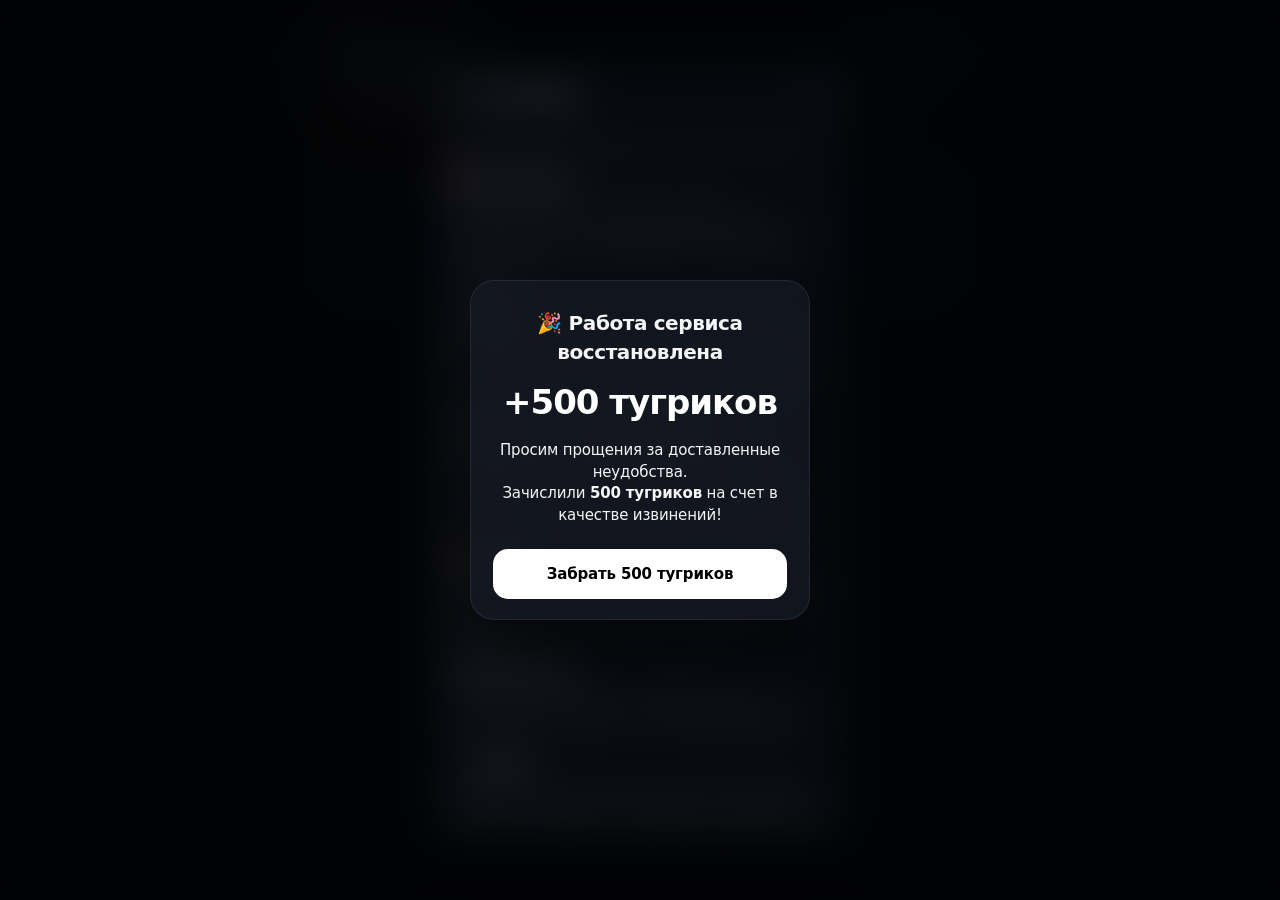
==== commit ce0d3289: "Мини-апп из 654cfef: Добавлена история зачислений и списаний тугриков в стиле Apple visionOS" ====
--- a/index.html
+++ b/index.html
@@ -4,7 +4,7 @@
   <meta charset="utf-8">
   <meta name="viewport" content="width=device-width, initial-scale=1, maximum-scale=1, viewport-fit=cover">
   <meta name="color-scheme" content="dark light">
-  <meta name="theme-color" content="#0e1116">
+  <meta name="theme-color" content="#0d1015">
   <title>ППРСД super app</title>
   <meta name="description" content="Расписание занятий группы — Telegram Mini App">
 
@@ -13,7 +13,7 @@
     и отдаёт файлы с max-age=600, поэтому при изменениях в assets/
     поднимайте номер: иначе Telegram покажет старую версию.
   -->
-  <link rel="stylesheet" href="assets/css/styles.css?v=31">
+  <link rel="stylesheet" href="assets/css/styles.css?v=64">
 
   <!-- Официальный SDK Telegram Mini Apps: даёт тему, размеры и openLink -->
   <script src="https://telegram.org/js/telegram-web-app.js"></script>
@@ -26,6 +26,13 @@
       <div class="appbar__titles">
         <h1 class="appbar__group" id="group">ППРСД super app</h1>
       </div>
+
+      <button class="icon-btn icon-btn--add" id="addNoteBtn" type="button" title="Добавить заметку" aria-label="Создать заметку">
+        <svg viewBox="0 0 24 24" width="20" height="20" aria-hidden="true">
+          <path fill="currentColor" d="M19 13h-6v6h-2v-6H5v-2h6V5h2v6h6v2z"/>
+        </svg>
+        <span class="note-badge" id="noteBadge" hidden></span>
+      </button>
 
       <button class="icon-btn" id="refresh" type="button" title="Обновить" aria-label="Обновить расписание">
         <svg viewBox="0 0 24 24" width="19" height="19" aria-hidden="true">
@@ -104,169 +111,385 @@
   <aside class="menu" id="menu" hidden aria-label="Меню">
     <div class="menu__head">
       <span class="menu__caption">Меню</span>
+      <div class="menu__head-balance" id="menuHeadBalance" title="Баланс тугриков">
+        <span class="menu__head-balance-coin">💰</span>
+        <span class="menu__head-balance-val" id="menuHeadBalanceVal">0</span>
+      </div>
       <button class="menu__close" id="menuClose" type="button" aria-label="Закрыть меню">✕</button>
     </div>
 
     <div class="menu__scroll">
+      <!-- Отдельная карточка баланса тугриков -->
+      <div class="menu__wallet-card" id="menuWalletCard">
+        <div class="menu__wallet-header">
+          <span class="menu__wallet-tag">💰 Баланс тугриков</span>
+          <span class="menu__wallet-status">Счёт активен</span>
+        </div>
+        <div class="menu__wallet-main">
+          <div class="menu__wallet-amount">
+            <span class="menu__wallet-num" id="menuWalletVal">0</span>
+            <span class="menu__wallet-curr">тугриков</span>
+          </div>
+          <div class="menu__wallet-actions">
+            <button class="menu__wallet-action is-casino" id="menuWalletBtn" type="button" aria-label="Открыть казино">
+              🎰 Казино
+            </button>
+            <button class="menu__wallet-action is-history" id="menuWalletHistoryBtn" type="button" aria-label="История операций">
+              📜 История
+            </button>
+          </div>
+        </div>
+
+        <!-- Превью недавних зачислений и списаний -->
+        <div class="menu__wallet-history-preview">
+          <div class="menu__wallet-history-header">
+            <span class="menu__wallet-history-title">История операций</span>
+            <button class="menu__wallet-history-open-btn" id="menuWalletHistoryOpenBtn" type="button" aria-label="Показать всю историю">
+              <span>Все</span>
+              <span class="menu__wallet-history-count" id="menuWalletHistoryCount"></span>
+              <svg class="menu__wallet-history-open-arrow" width="12" height="12" viewBox="0 0 24 24" fill="none" stroke="currentColor" stroke-width="2.5" stroke-linecap="round" stroke-linejoin="round"><polyline points="9 18 15 12 9 6"></polyline></svg>
+            </button>
+          </div>
+          <div class="menu__wallet-history-items" id="menuWalletHistoryItems">
+            <!-- Список недавних транзакций формируется динамически -->
+          </div>
+        </div>
+      </div>
+
       <div class="menu__group"><span class="menu__group-label">Расписание</span></div>
       <div class="menu__nav" id="menuNav">
         <button class="menu__item" type="button" data-mode="week">Неделя</button>
         <button class="menu__item" type="button" data-mode="all">Всё расписание</button>
       </div>
 
-      <!--
-        Приколы: собраны под одним заголовком и по умолчанию свёрнуты,
-        чтобы меню не тонуло в развлечениях. Открываются нажатием.
-      -->
-      <button
-        class="menu__group menu__group--toggle"
-        id="funToggle"
-        type="button"
-        aria-expanded="false"
-        aria-controls="funContent"
-      >
-        <span class="menu__group-label">Приколы</span>
-        <span class="menu__chevron" aria-hidden="true">▾</span>
-      </button>
-
-      <div class="menu__fun" id="funContent" hidden>
-        <div class="menu__section">Шахматы</div>
-      <div class="chess" id="chess">
-        <!-- Партии ещё нет -->
-        <div class="chess__intro" id="chessIntro" hidden>
-          <p class="chess__hint">
-            Сыграйте с одногруппником. Вы играете белыми и делаете первый ход.
+      <div class="menu__group"><span class="menu__group-label">Учёба</span></div>
+      <div class="menu__nav">
+        <button class="menu__item" id="menuNotesBtn" type="button">📝 Заметки и дедлайны</button>
+        <button class="menu__item" id="menuPetNavBtn" type="button">🐾 ЧЕЛИК</button>
+      </div>
+
+      <!-- Игры: сетка 2х2 с открытием каждой игры в отдельном окне -->
+      <div class="menu__group"><span class="menu__group-label">Игры</span></div>
+      <div class="games-grid">
+        <button class="game-card game-card--bb" id="gameCardBB" type="button" aria-label="Открыть игру Block Blast">
+          <div class="game-card__icon-wrap">
+            <span class="game-card__icon">🧩</span>
+          </div>
+          <span class="game-card__title">Block Blast</span>
+        </button>
+
+        <button class="game-card game-card--chess" id="gameCardChess" type="button" aria-label="Открыть Шахматы">
+          <div class="game-card__icon-wrap">
+            <span class="game-card__icon">♟️</span>
+          </div>
+          <span class="game-card__title">Шахматы</span>
+        </button>
+
+        <button class="game-card game-card--ttt" id="gameCardTTT" type="button" aria-label="Открыть Крестики-нолики">
+          <div class="game-card__icon-wrap">
+            <span class="game-card__icon">❌⭕</span>
+          </div>
+          <span class="game-card__title">Крестики 5×5</span>
+        </button>
+
+        <button class="game-card game-card--casino" id="gameCardCasino" type="button" aria-label="Открыть Казино">
+          <div class="game-card__icon-wrap">
+            <span class="game-card__icon">🎰</span>
+          </div>
+          <span class="game-card__title">Казино</span>
+        </button>
+
+        <button class="game-card game-card--wwdate" id="gameCardWWDate" type="button" aria-label="Открыть WW Date">
+          <div class="game-card__icon-wrap">
+            <span class="game-card__icon">💔</span>
+          </div>
+          <span class="game-card__title">WW Date</span>
+        </button>
+
+        <button class="game-card game-card--flappy" id="gameCardFlappy" type="button" aria-label="Открыть Flappy Челик">
+          <div class="game-card__icon-wrap">
+            <span class="game-card__icon">🐥</span>
+          </div>
+          <span class="game-card__title">Flappy Челик</span>
+        </button>
+      </div>
+
+      <!-- Челик: питомец группы -->
+      <div class="menu__group"><span class="menu__group-label">ЧЕЛИК</span></div>
+      <div class="pet" id="petSection">
+
+        <!-- Загрузка -->
+        <div class="pet__loading" id="petLoading">Загружаем питомца…</div>
+
+        <!-- Питомца ещё нет -->
+        <div class="pet__adopt" id="petAdoptBox" hidden>
+          <div class="pet__preview-avatar" aria-hidden="true">
+            <div class="pet__ghost-blob">🐾</div>
+          </div>
+          <h3 class="pet__adopt-title">Заведите своего питомца</h3>
+          <p class="pet__adopt-text">
+            Милый персонаж-стрик. Кормите его яблоками за 100 тугриков и покупайте стильные аксессуары. Но будьте внимательны: если не заходить к нему 5 дней, он погибает!
           </p>
-          <button class="chess__btn" id="chessNew" type="button">Создать партию</button>
-        </div>
-
-        <!-- Идёт партия -->
-        <div class="chess__game" id="chessGame" hidden>
-          <div class="chess__players">
-            <span class="chess__player" id="chessWhite"></span>
-            <span class="chess__player" id="chessBlack"></span>
-          </div>
-
-          <div class="chess__board" id="chessBoard" role="grid"
-               aria-label="Шахматная доска"></div>
-
-          <div class="chess__turn" id="chessTurn" role="status" aria-live="polite"></div>
-
-          <div class="chess__actions">
-            <button class="chess__btn chess__btn--ghost" id="chessInvite" type="button" hidden>
-              Пригласить
+          <div class="pet__adopt-cost">
+            <span>Создание:</span>
+            <span class="pet__old-price">1 000</span>
+            <strong>10 тугриков</strong>
+            <span class="pet__badge-sale">🔥 Скидка 99%</span>
+          </div>
+          <div class="pet__adopt-row">
+            <input class="pet__input" id="petNameInput" type="text" maxlength="30"
+                   placeholder="Имя питомца (например: Стрики)" autocomplete="off">
+            <button class="pet__btn pet__btn--primary" id="petAdoptBtn" type="button">Завести</button>
+          </div>
+          <p class="pet__error" id="petAdoptError" hidden></p>
+        </div>
+
+        <!-- Питомец существует (жив или погиб) -->
+        <div class="pet__active" id="petActiveBox" hidden>
+          <div class="pet__showcase" id="petShowcase">
+            <div class="pet__header">
+              <div class="pet__info">
+                <div class="pet__name-row">
+                  <span class="pet__name" id="petName"></span>
+                  <span class="pet__level-badge" id="petLevelBadge">⭐ Ур. 1</span>
+                </div>
+                <span class="pet__age" id="petAge"></span>
+              </div>
+              <div class="pet__hearts-wrap">
+                <div class="pet__hearts" id="petHearts" aria-label="Здоровье питомца"></div>
+                <span class="pet__timer" id="petTimer"></span>
+              </div>
+            </div>
+
+            <div class="pet__stage" id="petStage">
+              <div class="pet__aura" id="petAura"></div>
+              <div class="pet__char" id="petChar" role="button" tabindex="0" title="Нажмите, чтобы погладить">
+                <svg class="pet__svg" id="petSvg" viewBox="0 0 160 160" width="160" height="160">
+                  <defs>
+                    <!-- Уровень 1: Тёплый коралловый персик -->
+                    <linearGradient id="petGradLvl1" x1="0%" y1="0%" x2="100%" y2="100%">
+                      <stop offset="0%" stop-color="#ff758c" />
+                      <stop offset="50%" stop-color="#ff7eb3" />
+                      <stop offset="100%" stop-color="#fa709a" />
+                    </linearGradient>
+
+                    <!-- Уровень 2: Мистическая северная аврора -->
+                    <linearGradient id="petGradLvl2" x1="0%" y1="0%" x2="100%" y2="100%">
+                      <stop offset="0%" stop-color="#06b6d4" />
+                      <stop offset="45%" stop-color="#4f46e5" />
+                      <stop offset="100%" stop-color="#8b5cf6" />
+                    </linearGradient>
+                    <linearGradient id="petGradLvl2Tail" x1="0%" y1="0%" x2="100%" y2="100%">
+                      <stop offset="0%" stop-color="#06b6d4" />
+                      <stop offset="60%" stop-color="#6366f1" />
+                      <stop offset="100%" stop-color="#c4b5fd" />
+                    </linearGradient>
+                    <linearGradient id="petGradLvl2Ear" x1="0%" y1="0%" x2="100%" y2="100%">
+                      <stop offset="0%" stop-color="#0284c7" />
+                      <stop offset="100%" stop-color="#4338ca" />
+                    </linearGradient>
+                    <radialGradient id="petGradEyeLvl2" cx="40%" cy="40%" r="60%">
+                      <stop offset="0%" stop-color="#38bdf8" />
+                      <stop offset="60%" stop-color="#4338ca" />
+                      <stop offset="100%" stop-color="#1e1b4b" />
+                    </radialGradient>
+
+                    <!-- Уровень 3: Космическая звездная туманность -->
+                    <linearGradient id="petGradLvl3" x1="0%" y1="0%" x2="100%" y2="100%">
+                      <stop offset="0%" stop-color="#312e81" />
+                      <stop offset="35%" stop-color="#7c3aed" />
+                      <stop offset="70%" stop-color="#db2777" />
+                      <stop offset="100%" stop-color="#f59e0b" />
+                    </linearGradient>
+                    <linearGradient id="petGradWingLvl3" x1="0%" y1="0%" x2="100%" y2="100%">
+                      <stop offset="0%" stop-color="#818cf8" stop-opacity="0.9" />
+                      <stop offset="60%" stop-color="#c084fc" stop-opacity="0.8" />
+                      <stop offset="100%" stop-color="#fbbf24" stop-opacity="0.95" />
+                    </linearGradient>
+                    <linearGradient id="petGradTailLvl3A" x1="0%" y1="0%" x2="100%" y2="100%">
+                      <stop offset="0%" stop-color="#6366f1" />
+                      <stop offset="50%" stop-color="#ec4899" />
+                      <stop offset="100%" stop-color="#fbbf24" />
+                    </linearGradient>
+                    <linearGradient id="petGradTailLvl3B" x1="0%" y1="0%" x2="100%" y2="100%">
+                      <stop offset="0%" stop-color="#3b82f6" />
+                      <stop offset="50%" stop-color="#a855f7" />
+                      <stop offset="100%" stop-color="#f59e0b" />
+                    </linearGradient>
+                    <linearGradient id="petGradHorn" x1="0%" y1="0%" x2="100%" y2="100%">
+                      <stop offset="0%" stop-color="#fef08a" />
+                      <stop offset="40%" stop-color="#f59e0b" />
+                      <stop offset="100%" stop-color="#b45309" />
+                    </linearGradient>
+                    <radialGradient id="petGradEyeLvl3" cx="40%" cy="40%" r="60%">
+                      <stop offset="0%" stop-color="#fef08a" />
+                      <stop offset="50%" stop-color="#f59e0b" />
+                      <stop offset="100%" stop-color="#451a03" />
+                    </radialGradient>
+                    <linearGradient id="petGradAstralRing" x1="0%" y1="0%" x2="100%" y2="100%">
+                      <stop offset="0%" stop-color="#38bdf8" />
+                      <stop offset="50%" stop-color="#ec4899" />
+                      <stop offset="100%" stop-color="#facc15" />
+                    </linearGradient>
+
+                    <!-- Призрак (погибший питомец) -->
+                    <linearGradient id="petGhostGradient" x1="0%" y1="0%" x2="100%" y2="100%">
+                      <stop offset="0%" stop-color="#b2ebf2" />
+                      <stop offset="100%" stop-color="#80deea" />
+                    </linearGradient>
+
+                    <!-- Шахтёрский фонарик -->
+                    <radialGradient id="minerLampGlow" cx="50%" cy="0%" r="90%">
+                      <stop offset="0%" stop-color="#38bdf8" stop-opacity="0.8" />
+                      <stop offset="40%" stop-color="#67e8f9" stop-opacity="0.35" />
+                      <stop offset="100%" stop-color="#a5f3fc" stop-opacity="0" />
+                    </radialGradient>
+                  </defs>
+
+                  <ellipse class="pet__shadow" cx="80" cy="148" rx="42" ry="7" fill="rgba(0,0,0,0.25)" />
+
+                  <g class="pet__body-group" id="petBodyGroup">
+                    <!-- Задний план (хвост, крылья, ушки) -->
+                    <g class="pet__layer-back" id="petLayerBack"></g>
+
+                    <!-- Основное тело -->
+                    <g class="pet__layer-body" id="petLayerBody"></g>
+
+                    <!-- Лицо (глаза, рот, руны, блики, щечки) -->
+                    <g class="pet__layer-face" id="petLayerFace"></g>
+
+                    <!-- Слой нашейных аксессуаров -->
+                    <g class="pet__layer-neck" id="petLayerNeck"></g>
+
+                    <!-- Слой головных аксессуаров -->
+                    <g class="pet__layer-hat" id="petLayerHat"></g>
+
+                    <!-- Передний план (передние крылья, корона, рога, лапки) -->
+                    <g class="pet__layer-front" id="petLayerFront"></g>
+
+                    <!-- Слой шахтерского снаряжения (каска, фонарь) -->
+                    <g class="pet__layer-work" id="petLayerWork"></g>
+                  </g>
+
+                  <ellipse class="pet__halo" id="petHalo" cx="80" cy="18" rx="28" ry="6" fill="none" stroke="#ffd54f" stroke-width="3.5" opacity="0" />
+                </svg>
+              </div>
+
+              <div class="pet__reaction" id="petReaction" aria-hidden="true"></div>
+            </div>
+          </div>
+
+          <div class="pet__alive-box" id="petAliveBox">
+            <!-- Эволюция / Уровни питомца -->
+            <div class="pet__upgrade-card" id="petUpgradeCard">
+              <div class="pet__upgrade-header">
+                <div class="pet__upgrade-title-wrap">
+                  <span class="pet__upgrade-title">Эволюция питомца</span>
+                  <span class="pet__upgrade-step" id="petUpgradeStep">Уровень 1 из 3</span>
+                </div>
+                <div class="pet__level-pills" id="petLevelPills">
+                  <span class="pet__level-pill is-active" id="petLevelPill1" data-level="1">1</span>
+                  <span class="pet__level-pill" id="petLevelPill2" data-level="2">2</span>
+                  <span class="pet__level-pill" id="petLevelPill3" data-level="3">3</span>
+                </div>
+              </div>
+              <div class="pet__evolution-bar-wrap">
+                <div class="pet__evolution-bar-info">
+                  <span class="pet__evolution-bar-label">Прогресс тугриков:</span>
+                  <span class="pet__evolution-bar-val" id="petEvolutionVal">0 / 3 000 💰</span>
+                </div>
+                <div class="pet__evolution-track">
+                  <div class="pet__evolution-fill" id="petEvolutionFill" style="width: 0%"></div>
+                </div>
+              </div>
+              <p class="pet__upgrade-text" id="petUpgradeText">
+                Откройте 2-й уровень: форма Магического Лиса-Хранителя с пушистым хвостом и светящимися рунами!
+              </p>
+              <button class="pet__upgrade-btn" id="petUpgradeBtn" type="button">
+                <span class="pet__upgrade-btn-icon">⚡</span>
+                <span class="pet__upgrade-btn-text" id="petUpgradeBtnText">Улучшить до 2 уровня</span>
+                <span class="pet__upgrade-btn-price" id="petUpgradeBtnPrice">3 000 тугриков</span>
+              </button>
+            </div>
+
+            <!-- Шахта ЧЕЛИКА (добыча тугриков) -->
+            <div class="pet__mine-card" id="petMineCard">
+              <div class="pet__mine-header">
+                <div class="pet__mine-title-wrap">
+                  <span class="pet__mine-icon">⛏️</span>
+                  <div class="pet__mine-titles">
+                    <span class="pet__mine-title">Шахта ЧЕЛИКА</span>
+                    <span class="pet__mine-subtitle" id="petMineSubtitle">Добыча: 100 💰 / час</span>
+                  </div>
+                </div>
+                <div class="pet__mine-shifts-wrap">
+                  <span class="pet__mine-shifts-label">Смены:</span>
+                  <div class="pet__mine-shifts" id="petMineShifts" title="Смены на сегодня (макс. 3 в сутки)">
+                    <span class="pet__mine-shift" id="petMineShift1" data-shift="1">1</span>
+                    <span class="pet__mine-shift" id="petMineShift2" data-shift="2">2</span>
+                    <span class="pet__mine-shift" id="petMineShift3" data-shift="3">3</span>
+                  </div>
+                </div>
+              </div>
+
+              <div class="pet__mine-body">
+                <div class="pet__mine-info-row">
+                  <div class="pet__mine-status-badge is-idle" id="petMineStatusBadge">
+                    <span class="pet__mine-status-dot" id="petMineStatusDot"></span>
+                    <span id="petMineStatusText">Готов к работе</span>
+                  </div>
+                  <div class="pet__mine-heart-cost" id="petMineHeartCost">Расход: 1 ❤️ за рабочий день</div>
+                </div>
+
+                <div class="pet__mine-progress-box" id="petMineProgressBox" hidden>
+                  <div class="pet__mine-progress-track">
+                    <div class="pet__mine-progress-fill" id="petMineProgressFill" style="width: 0%"></div>
+                  </div>
+                  <div class="pet__mine-progress-meta">
+                    <span class="pet__mine-timer-caption">В шахте (смена 1 ч):</span>
+                    <span class="pet__mine-timer" id="petMineTimer">60:00</span>
+                  </div>
+                </div>
+              </div>
+
+              <button class="pet__mine-btn" id="petMineBtn" type="button">
+                <span class="pet__mine-btn-icon" id="petMineBtnIcon">⛏️</span>
+                <span class="pet__mine-btn-text" id="petMineBtnText">Отправить в шахту (1 ч)</span>
+                <span class="pet__mine-btn-reward" id="petMineBtnReward">+100 💰</span>
+              </button>
+              <div class="pet__mine-limit-hint" id="petMineLimitHint" hidden>
+                Все 3 смены на сегодня завершены! Новые смены откроются завтра в 00:00 по МСК 🌙
+              </div>
+            </div>
+
+            <button class="pet__feed-btn" id="petFeedBtn" type="button">
+              <span class="pet__feed-icon">🍎</span>
+              <span class="pet__feed-text">Покормить яблоком</span>
+              <span class="pet__feed-price">100 тугриков (+1 ❤️)</span>
             </button>
-            <button class="chess__btn chess__btn--ghost" id="chessCancel" type="button" hidden>
-              Отменить партию
-            </button>
-            <button class="chess__btn chess__btn--ghost" id="chessResign" type="button" hidden>
-              Сдаться
-            </button>
-            <button class="chess__btn chess__btn--ghost" id="chessAgain" type="button" hidden>
-              Новая партия
-            </button>
-          </div>
-        </div>
-
-        <!-- Выбор фигуры при превращении пешки -->
-        <div class="chess__promo" id="chessPromo" hidden>
-          <div class="chess__promo-title">Во что превратить пешку?</div>
-          <div class="chess__promo-list" id="chessPromoList"></div>
-        </div>
-
-        <p class="chess__error" id="chessError" hidden></p>
-      </div>
-
-        <div class="menu__section">Рулетка</div>
-        <div class="roulette" id="roulette">
-        <div class="wheel">
-          <div class="wheel__disc" id="rouletteWheel"></div>
-          <div class="wheel__hub" aria-hidden="true"></div>
-          <div class="wheel__pointer" aria-hidden="true"></div>
-        </div>
-
-        <button class="roulette__spin" id="rouletteSpin" type="button">Крутить</button>
-        <div class="roulette__result" id="rouletteResult" role="status" aria-live="polite"></div>
-      </div>
-
-        <div class="menu__section">Казино</div>
-        <div class="casino" id="casino">
-          <div class="casino__panel">
-            <div class="casino__money">
-              <span class="casino__coins" id="casinoBalance">0</span>
-              <span class="casino__coins-label" id="casinoUnit">тугриков</span>
-            </div>
-            <div class="casino__streak" id="casinoStreak"></div>
-          </div>
-
-          <!-- Однорукий бандит: три барабана и линия выплаты -->
-          <div class="machine" id="casinoMachine">
-            <div class="machine__reels" id="casinoReels" aria-label="Барабаны автомата">
-              <div class="reel"><span class="reel__symbol">🥔</span></div>
-              <div class="reel"><span class="reel__symbol">🥒</span></div>
-              <div class="reel"><span class="reel__symbol">🧦</span></div>
-            </div>
-            <div class="machine__payline" aria-hidden="true"></div>
-          </div>
-
-          <div class="casino__result" id="casinoResult" role="status" aria-live="polite"></div>
-
-          <!--
-            Ставку задаёт сам игрок: готовых сумм нет, есть только поле.
-            Границы приходят с сервера, он же и зажмёт значение, если
-            ввести что-то за пределами.
-          -->
-          <div class="casino__bet-row">
-            <span class="casino__bet-label">Ставка</span>
-            <input class="casino__bet-input" id="casinoOwnBet" type="text"
-                   inputmode="numeric" maxlength="7" placeholder="10"
-                   autocomplete="off" aria-label="Сумма ставки">
-            <button class="casino__bet-ok" id="casinoOwnOk" type="button">ОК</button>
-          </div>
-
-          <button class="casino__spin" id="casinoSpin" type="button">Дэпнуть</button>
-        </div>
-
-        <div class="menu__section">ППРСД music</div>
-        <div class="tracks" id="tracks"></div>
-
-        <!--
-          Добавление трека прямо в приложении. Файл уходит на сервер
-          и хранится в Redis: мини-приложение статическое, файлы ему
-          хранить негде.
-        -->
-        <div class="music" id="music">
-          <button class="music__add" id="musicAdd" type="button">Добавить трек</button>
-
-          <form class="music__form" id="musicForm" hidden>
-            <label class="music__label" for="musicTitle">Название</label>
-            <input class="music__input" id="musicTitle" type="text" maxlength="80"
-                   placeholder="Как назвать трек" autocomplete="off">
-
-            <span class="music__label">Файл, до 6 МБ</span>
-            <label class="music__pick" for="musicFile">
-              <span class="music__pick-text" id="musicPickText">Выбрать файл на телефоне</span>
-              <input class="music__file" id="musicFile" type="file"
-                     accept="audio/*,.mp3,.m4a,.aac,.ogg,.oga,.opus,.wav,.webm">
-            </label>
-
-            <p class="music__hint">
-              Не открывается выбор файла? Отправьте трек боту прямо в чат —
-              он появится в этом списке.
-            </p>
-
-            <label class="music__label" for="musicUrl">…или ссылка на mp3</label>
-            <input class="music__input" id="musicUrl" type="url"
-                   placeholder="https://" autocomplete="off">
-
-            <div class="music__actions">
-              <button class="music__submit" id="musicSubmit" type="submit">Добавить</button>
-              <button class="music__cancel" id="musicCancel" type="button">Отмена</button>
-            </div>
-          </form>
-
-          <!-- Сообщения нужны и форме, и удалению треков -->
-          <div class="music__note" id="musicNote" role="status" aria-live="polite"></div>
+
+            <div class="pet__wardrobe-header">
+              <span class="pet__wardrobe-title">Гардероб и аксессуары</span>
+              <span class="pet__balance-pill" id="petBalancePill">💰 <span id="petBalanceVal">0</span> тугриков</span>
+            </div>
+            <div class="pet__wardrobe" id="petWardrobe">
+              <div class="pet__items-grid" id="petItemsGrid"></div>
+            </div>
+          </div>
+
+          <div class="pet__dead-box" id="petDeadBox" hidden>
+            <div class="pet__dead-icon">🪦</div>
+            <h4 class="pet__dead-title">Питомец ушёл на радугу…</h4>
+            <p class="pet__dead-text">Вы не заходили к нему 5 дней, и сердечки закончились. Но вы можете завести нового друга!</p>
+            <div class="pet__adopt-row">
+              <input class="pet__input" id="petReviveNameInput" type="text" maxlength="30"
+                     placeholder="Имя нового питомца" autocomplete="off">
+              <button class="pet__btn pet__btn--primary" id="petReviveBtn" type="button">Завести нового (10 тугриков 🔥)</button>
+            </div>
+            <p class="pet__error" id="petReviveError" hidden></p>
+          </div>
+
+          <p class="pet__note" id="petNote" role="status" aria-live="polite"></p>
         </div>
       </div>
 
@@ -326,9 +549,8 @@
         </div>
 
         <div class="whatsnew__item">
-          <div class="whatsnew__what">🎲 Приколы</div>
-          <p>Новый раздел в меню, по умолчанию свёрнут — разверните,
-             там всё несрочное.</p>
+          <div class="whatsnew__what">🎮 Игры</div>
+          <p>Все игры (Block Blast, Шахматы, Крестики-нолики и Казино) теперь собраны в удобную сетку 2х2. Каждая игра открывается в отдельной полноэкранной арене — максимум пространства и никакого шума в меню.</p>
         </div>
 
         <div class="whatsnew__item">
@@ -347,13 +569,6 @@
         </div>
 
         <div class="whatsnew__item">
-          <div class="whatsnew__what">🎵 ППРСД music</div>
-          <p>Треки теперь можно добавлять самим! Отправьте боту mp3 прямо
-             в чат — он появится в списке у всех. Можно и через приложение:
-             файлом или ссылкой.</p>
-        </div>
-
-        <div class="whatsnew__item">
           <div class="whatsnew__what">🛍 ППРСД shop</div>
           <p>Тугрики можно потратить: подарочная карта в «Золотое Яблоко»
              на 300 ₽ за 30 000 тугриков. Нужны имя и контакт в Telegram —
@@ -361,13 +576,154 @@
         </div>
 
         <div class="whatsnew__item">
-          <div class="whatsnew__what">🌀 Рулетка</div>
-          <p>«Идти на пары или не идти». Честный жребий, если сомневаетесь.</p>
+          <div class="whatsnew__what">🐾 ЧЕЛИК</div>
+          <p>Заведите своего персонажа-стрика за 1 000 тугриков. Кормите его яблоками за 100 тугриков, наряжайте в стильные аксессуары и не забывайте заходить: без еды питомец проживёт ровно 5 дней!</p>
+        </div>
+
+        <div class="whatsnew__item">
+          <div class="whatsnew__what">📝 Заметки и дедлайны</div>
+          <p>Записывайте домашку и задания к парам. Нажмите на значок «+» вверху или в карточке пары, установите срок сдачи и отмечайте сделанное.</p>
+        </div>
+
+        <div class="whatsnew__item">
+          <div class="whatsnew__what">❌ Крестики-нолики 3х3</div>
+          <p>Быстрые партии: играйте против умного бота или приглашайте одногруппника по ссылке. За победу по сети — 100 тугриков.</p>
+        </div>
+
+        <div class="whatsnew__item">
+          <div class="whatsnew__what">🏆 Таблица лидеров</div>
+          <p>Рейтинг богачей группы в казино: смотрите, кто накопил больше всех тугриков и держит самую длинную серию входов.</p>
         </div>
 
         <div class="whatsnew__item">
           <div class="whatsnew__what">🛠 Техподдержка</div>
           <p>Внизу главной страницы. Работает ровно так, как и ожидается.</p>
+        </div>
+      </div>
+    </div>
+  </div>
+
+  <!-- Таблица лидеров -->
+  <div class="leaderboard" id="leaderboardModal" hidden>
+    <div class="leaderboard__backdrop" id="leaderboardBackdrop"></div>
+    <div class="leaderboard__card" role="dialog" aria-modal="true" aria-labelledby="leaderboardTitle">
+      <div class="leaderboard__head">
+        <h2 class="leaderboard__title" id="leaderboardTitle">🏆 Таблица лидеров</h2>
+        <button class="leaderboard__close" id="leaderboardClose" type="button" aria-label="Закрыть">✕</button>
+      </div>
+      <div class="leaderboard__body">
+        <div class="leaderboard__list" id="leaderboardList"></div>
+      </div>
+      <div class="leaderboard__foot" id="leaderboardFoot"></div>
+    </div>
+  </div>
+
+  <!-- Модальное окно: История зачислений и списаний тугриков (Apple visionOS Luxury Sheet) -->
+  <div class="wallet-history-modal" id="walletHistoryModal" hidden>
+    <div class="wallet-history-modal__backdrop" id="walletHistoryBackdrop"></div>
+    <div class="wallet-history-modal__card" role="dialog" aria-modal="true" aria-labelledby="walletHistoryTitle">
+      <div class="wallet-history-modal__indicator" aria-hidden="true"></div>
+
+      <header class="wallet-history-modal__head">
+        <div class="wallet-history-modal__head-info">
+          <span class="wallet-history-modal__subtitle">Баланс тугриков</span>
+          <h2 class="wallet-history-modal__title" id="walletHistoryTitle">История операций</h2>
+        </div>
+        <button class="wallet-history-modal__close" id="walletHistoryClose" type="button" aria-label="Закрыть">✕</button>
+      </header>
+
+      <!-- Суммарная статистика зачислений и списаний -->
+      <div class="wallet-history-modal__stats">
+        <div class="wallet-history-stat is-credit">
+          <span class="wallet-history-stat__label">Зачислено</span>
+          <span class="wallet-history-stat__value" id="walletStatCredits">+0 💰</span>
+        </div>
+        <div class="wallet-history-stat is-debit">
+          <span class="wallet-history-stat__label">Списано</span>
+          <span class="wallet-history-stat__value" id="walletStatDebits">-0 💰</span>
+        </div>
+      </div>
+
+      <!-- Segmented Control фильтра -->
+      <div class="wallet-history-modal__tabs" role="tablist">
+        <button class="wallet-history-tab is-active" id="walletHistoryTabAll" type="button" data-filter="all">Все</button>
+        <button class="wallet-history-tab" id="walletHistoryTabCredits" type="button" data-filter="credit">Зачисления (+)</button>
+        <button class="wallet-history-tab" id="walletHistoryTabDebits" type="button" data-filter="debit">Списания (-)</button>
+      </div>
+
+      <div class="wallet-history-modal__body">
+        <div class="wallet-history-modal__list" id="walletHistoryModalList">
+          <!-- Список операций -->
+        </div>
+
+        <div class="wallet-history-modal__empty" id="walletHistoryModalEmpty" hidden>
+          <div class="wallet-history-empty__icon">📜</div>
+          <div class="wallet-history-empty__title" id="walletHistoryEmptyTitle">История операций пока пуста</div>
+          <p class="wallet-history-empty__text" id="walletHistoryEmptyText">Играйте в игры, открывайте подарки и крутите слоты — все начисления и списания появятся здесь.</p>
+        </div>
+      </div>
+    </div>
+  </div>
+
+  <!-- Модальное окно заметок и заданий с дедлайнами -->
+  <div class="notemodal" id="noteModal" hidden>
+    <div class="notemodal__backdrop" id="noteModalBackdrop"></div>
+    <div class="notemodal__card" role="dialog" aria-modal="true" aria-labelledby="noteModalTitle">
+      <div class="notemodal__head">
+        <div class="notemodal__title-row">
+          <h2 class="notemodal__title" id="noteModalTitle">📝 Заметки к парам</h2>
+          <button class="notemodal__close" id="noteModalClose" type="button" aria-label="Закрыть">✕</button>
+        </div>
+        <div class="notemodal__nav">
+          <button class="notemodal__tab is-active" id="noteTabList" type="button">Мои задания <span class="notemodal__count" id="noteTabCount"></span></button>
+          <button class="notemodal__tab" id="noteTabForm" type="button">+ Новая заметка</button>
+        </div>
+      </div>
+
+      <div class="notemodal__body">
+        <!-- Форма создания / редактирования заметки -->
+        <form class="noteform" id="noteForm" hidden>
+          <div class="noteform__field">
+            <label class="noteform__label" for="noteSubjectInput">Предмет или пара</label>
+            <input class="noteform__input" id="noteSubjectInput" list="noteSubjectList"
+                   type="text" placeholder="Например: Физика или Общее" autocomplete="off" maxlength="80">
+            <datalist id="noteSubjectList"></datalist>
+          </div>
+
+          <div class="noteform__field">
+            <label class="noteform__label" for="noteTextInput">Задание / заметка *</label>
+            <textarea class="noteform__textarea" id="noteTextInput" rows="3"
+                      placeholder="Что нужно сделать, номера задач, тема доклада..." required maxlength="600"></textarea>
+          </div>
+
+          <div class="noteform__field">
+            <label class="noteform__label">Дедлайн (срок сдачи)</label>
+            <div class="noteform__row">
+              <input class="noteform__input noteform__input--date" id="noteDateInput" type="date">
+              <input class="noteform__input noteform__input--time" id="noteTimeInput" type="time" value="18:00">
+            </div>
+            <div class="noteform__chips">
+              <button class="noteform__chip" id="noteChipToday" type="button">Сегодня</button>
+              <button class="noteform__chip" id="noteChipTomorrow" type="button">Завтра</button>
+              <button class="noteform__chip" id="noteChipWeek" type="button">+ Неделя</button>
+              <button class="noteform__chip noteform__chip--clear" id="noteChipClear" type="button">Без дедлайна</button>
+            </div>
+          </div>
+
+          <div class="noteform__actions">
+            <button class="noteform__submit" id="noteSubmitBtn" type="submit">Сохранить</button>
+            <button class="noteform__cancel" id="noteCancelBtn" type="button">Отмена</button>
+          </div>
+        </form>
+
+        <!-- Список заданий -->
+        <div class="notelist" id="noteListWrap">
+          <div class="notelist__filters">
+            <button class="notelist__filter is-active" data-filter="active" type="button">Активные</button>
+            <button class="notelist__filter" data-filter="all" type="button">Все</button>
+            <button class="notelist__filter" data-filter="done" type="button">Выполненные</button>
+          </div>
+          <div class="notelist__items" id="noteList"></div>
         </div>
       </div>
     </div>
@@ -378,16 +734,446 @@
     входе и запоминает это, поэтому второй раз уведомление не придёт.
   -->
   <div class="gift" id="giftBox" hidden>
-    <div class="gift__card" role="dialog" aria-modal="true" aria-labelledby="giftText">
-      <div class="gift__amount" id="giftAmount"></div>
-      <p class="gift__text" id="giftText"></p>
-      <button class="gift__ok" id="giftOk" type="button">Спасибо!</button>
-    </div>
-  </div>
-
-  <script src="assets/js/config.js?v=31"></script>
-  <script src="assets/js/core.js?v=31"></script>
-  <script src="assets/js/chess.js?v=31"></script>
-  <script src="assets/js/app.js?v=31"></script>
+    <div class="gift__card" role="dialog" aria-modal="true" aria-labelledby="giftTitle">
+      <h2 class="gift__title" id="giftTitle">🎉 Работа сервиса восстановлена</h2>
+      <div class="gift__amount" id="giftAmount">+500 тугриков</div>
+      <p class="gift__text" id="giftText">Просим прощения за доставленные неудобства.<br>Зачислили 500 тугриков на счет в качестве извинений!</p>
+      <button class="gift__ok" id="giftOk" type="button">Отлично, спасибо!</button>
+    </div>
+  </div>
+
+  <!-- Игровая арена Block Blast -->
+  <div class="bb-arena" id="bbArenaModal" hidden>
+    <div class="bb-arena__backdrop" id="bbArenaBackdrop"></div>
+    <div class="bb-arena__card" role="dialog" aria-modal="true" aria-label="Block Blast игра">
+      <!-- Шапка арены -->
+      <header class="bb-arena__head">
+        <button class="bb-arena__close" id="bbArenaClose" type="button" aria-label="Закрыть">✕</button>
+        <div class="bb-arena__scores">
+          <div class="bb-arena__score-box">
+            <span class="bb-arena__score-label">СЧЁТ</span>
+            <span class="bb-arena__score-val" id="bbScoreVal">0</span>
+          </div>
+          <div class="bb-arena__score-box bb-arena__score-box--best">
+            <span class="bb-arena__score-label">РЕКОРД 🏆</span>
+            <span class="bb-arena__score-val" id="bbBestVal">0</span>
+          </div>
+        </div>
+        <button class="bb-arena__reset" id="bbArenaReset" type="button" aria-label="Перезапуск" title="Новая игра">🔄</button>
+      </header>
+
+      <!-- Плашка комбо -->
+      <div class="bb-combo-pill" id="bbComboPill" hidden>
+        <span class="bb-combo-icon">🔥</span>
+        <span class="bb-combo-text" id="bbComboText">COMBO x2!</span>
+      </div>
+
+      <!-- Игровое поле 8x8 -->
+      <div class="bb-board-wrap">
+        <div class="bb-board" id="bbBoard" role="grid" aria-label="Игровое поле Block Blast"></div>
+        <div class="bb-particles" id="bbParticles" aria-hidden="true"></div>
+      </div>
+
+      <!-- Подставка с 3 фигурами -->
+      <div class="bb-rack" id="bbRack" aria-label="Доступные фигуры"></div>
+
+      <!-- Модалка Game Over -->
+      <div class="bb-over" id="bbGameOverModal" hidden>
+        <div class="bb-over__card">
+          <div class="bb-over__badge" id="bbOverBadge">🎮 Игра окончена!</div>
+          <div class="bb-over__score" id="bbOverScore">0</div>
+          <div class="bb-over__stats">
+            <div class="bb-over__stat-row">
+              <span>Линий взорвано:</span>
+              <strong id="bbOverLines">0</strong>
+            </div>
+            <div class="bb-over__stat-row">
+              <span>Макс. комбо:</span>
+              <strong id="bbOverMaxCombo">x0</strong>
+            </div>
+            <div class="bb-over__stat-row bb-over__stat-row--reward" id="bbOverRewardRow" hidden>
+              <span>Награда:</span>
+              <strong id="bbOverReward">+0 💰</strong>
+            </div>
+          </div>
+          <button class="bb-over__btn" id="bbOverRestartBtn" type="button">Играть снова 🔄</button>
+        </div>
+      </div>
+    </div>
+  </div>
+
+  <!-- Полноэкранная арена: Flappy Челик -->
+  <div class="game-modal" id="flappyModal" hidden>
+    <div class="game-modal__backdrop" id="flappyModalBackdrop"></div>
+    <div class="game-modal__card flappy-modal__card" role="dialog" aria-modal="true" aria-label="Flappy Челик">
+      <header class="game-modal__head">
+        <button class="game-modal__close" id="flappyModalClose" type="button" aria-label="Закрыть">✕</button>
+        <h2 class="game-modal__title">🐥 Flappy Челик</h2>
+        <div class="game-modal__head-spacer" aria-hidden="true"></div>
+      </header>
+      <div class="game-modal__body flappy-modal__body">
+        <div class="flappy-hud">
+          <div class="flappy-hud__score" id="flappyScoreVal">0</div>
+          <div class="flappy-hud__best">Рекорд: <strong id="flappyBestVal">0</strong></div>
+        </div>
+        <div class="flappy-canvas-wrap">
+          <canvas id="flappyCanvas"></canvas>
+          <div class="flappy-hint" id="flappyStartHint">
+            <span class="flappy-hint__icon">👆</span>
+            <span class="flappy-hint__text">Нажми в любое место, чтобы взлететь!</span>
+          </div>
+        </div>
+
+        <!-- Модалка Game Over -->
+        <div class="flappy-over" id="flappyGameOverModal" hidden>
+          <div class="flappy-over__card">
+            <div class="flappy-over__badge" id="flappyOverBadge">🎮 Игра окончена!</div>
+            <div class="flappy-over__score-box">
+              <span class="flappy-over__score-label">Счёт:</span>
+              <strong class="flappy-over__score" id="flappyOverScore">0</strong>
+            </div>
+            <div class="flappy-over__stats">
+              <div class="flappy-over__stat-row">
+                <span>Лучший результат:</span>
+                <strong id="flappyOverBest">0</strong>
+              </div>
+              <div class="flappy-over__stat-row flappy-over__stat-row--reward" id="flappyOverRewardRow">
+                <span>Награда:</span>
+                <strong id="flappyOverReward">+0 💰</strong>
+              </div>
+            </div>
+            <button class="flappy-over__btn" id="flappyRestartBtn" type="button">Играть снова 🔄</button>
+          </div>
+        </div>
+      </div>
+    </div>
+  </div>
+
+  <!-- Полноэкранная арена: WW Date (Тиндер) -->
+  <div class="game-modal" id="wwdateModal" hidden>
+    <div class="game-modal__backdrop" id="wwdateModalBackdrop"></div>
+    <div class="game-modal__card wwdate-modal__card" role="dialog" aria-modal="true" aria-label="WW Date">
+      <header class="game-modal__head">
+        <button class="game-modal__close" id="wwdateModalClose" type="button" aria-label="Закрыть">✕</button>
+        <h2 class="game-modal__title">💔 WW Date</h2>
+        <div class="game-modal__head-spacer" aria-hidden="true"></div>
+      </header>
+      <div class="game-modal__body wwdate-modal__body">
+        <!-- Стек карточек Тиндера -->
+        <div class="wwdate-stack" id="wwdateCardStack"></div>
+
+        <!-- Нижняя панель действий -->
+        <div class="wwdate-controls">
+          <button class="wwdate-btn wwdate-btn--rewind" id="wwdateBtnRewind" type="button" aria-label="Перемотка назад" title="Вернуть назад">
+            <span>🔄</span>
+          </button>
+          <button class="wwdate-btn wwdate-btn--nope" id="wwdateBtnNope" type="button" aria-label="Дизлайк" title="Не моё">
+            <span>✕</span>
+          </button>
+          <button class="wwdate-btn wwdate-btn--super" id="wwdateBtnSuper" type="button" aria-label="Суперлайк" title="Суперлайк!">
+            <span>⭐</span>
+          </button>
+          <button class="wwdate-btn wwdate-btn--like" id="wwdateBtnLike" type="button" aria-label="Лайк" title="В самое сердце!">
+            <span>💚</span>
+          </button>
+        </div>
+
+        <!-- Оверлей "It's a Match!" -->
+        <div class="wwdate-match" id="wwdateMatchModal" hidden>
+          <div class="wwdate-match__confetti"></div>
+          <div class="wwdate-match__content">
+            <div class="wwdate-match__badge">ВЗАИМНЫЙ ЛАЙК</div>
+            <h2 class="wwdate-match__title">IT'S A MATCH!</h2>
+            <p class="wwdate-match__subtitle">Вы понравились друг другу</p>
+            <div class="wwdate-match__avatars">
+              <div class="wwdate-match__avatar-box">
+                <div class="wwdate-match__avatar-user">😎</div>
+              </div>
+              <div class="wwdate-match__heart">❤️</div>
+              <div class="wwdate-match__avatar-box">
+                <img class="wwdate-match__avatar-them" id="wwdateMatchThemPhoto" src="" alt="Match">
+              </div>
+            </div>
+            <div class="wwdate-match__quote" id="wwdateMatchQuote"></div>
+            <div class="wwdate-match__actions">
+              <button class="wwdate-match__btn wwdate-match__btn--chat" id="wwdateMatchChatBtn" type="button">Написать сообщение 💬</button>
+              <button class="wwdate-match__btn wwdate-match__btn--keep" id="wwdateMatchKeepBtn" type="button">Продолжить 🔄</button>
+            </div>
+          </div>
+        </div>
+
+        <!-- Окно шуточного мини-чата -->
+        <div class="wwdate-chat" id="wwdateChatModal" hidden>
+          <div class="wwdate-chat__card">
+            <header class="wwdate-chat__head">
+              <div class="wwdate-chat__user">
+                <img class="wwdate-chat__photo" id="wwdateChatPhoto" src="" alt="">
+                <div>
+                  <div class="wwdate-chat__name" id="wwdateChatName">Имя</div>
+                  <div class="wwdate-chat__status">в сети • отвечает моментально</div>
+                </div>
+              </div>
+              <button class="wwdate-chat__close" id="wwdateChatClose" type="button" aria-label="Закрыть чат">✕</button>
+            </header>
+            <div class="wwdate-chat__messages" id="wwdateChatMessages"></div>
+            <div class="wwdate-chat__replies" id="wwdateChatReplies"></div>
+          </div>
+        </div>
+      </div>
+    </div>
+  </div>
+
+  <!-- Полноэкранная арена: Шахматы -->
+  <div class="game-modal" id="chessModal" hidden>
+    <div class="game-modal__backdrop" id="chessModalBackdrop"></div>
+    <div class="game-modal__card" role="dialog" aria-modal="true" aria-label="Шахматы">
+      <header class="game-modal__head">
+        <button class="game-modal__close" id="chessModalClose" type="button" aria-label="Закрыть">✕</button>
+        <h2 class="game-modal__title">♟️ Шахматы</h2>
+        <div class="game-modal__head-spacer" aria-hidden="true"></div>
+      </header>
+      <div class="game-modal__body">
+        <div class="chess" id="chess">
+          <div class="chess__modes">
+            <button class="chess__mode is-active" id="chessModeBot" type="button">С ботом</button>
+            <button class="chess__mode" id="chessModeMulti" type="button">С одногруппником</button>
+          </div>
+
+          <!-- Режим с ботом -->
+          <div class="chess__box" id="chessBotBox">
+            <div class="chess__diffs">
+              <button class="chess__diff is-active" data-diff="easy" type="button">🟢 Новичок</button>
+              <button class="chess__diff" data-diff="medium" type="button">🟡 Любитель</button>
+              <button class="chess__diff" data-diff="hard" type="button">🔴 Мастер</button>
+            </div>
+
+            <div class="chess__players">
+              <span class="chess__player is-turn" id="chessBotWhite">Белые: Вы</span>
+              <span class="chess__player" id="chessBotBlack">Чёрные: Бот (🟢 Новичок)</span>
+            </div>
+
+            <div class="chess__board" id="chessBotBoard" role="grid" aria-label="Шахматная доска с ботом"></div>
+
+            <div class="chess__turn" id="chessBotTurn" role="status" aria-live="polite">Ваш ход (белые)</div>
+
+            <div class="chess__promo" id="chessBotPromo" hidden>
+              <div class="chess__promo-title">Во что превратить пешку?</div>
+              <div class="chess__promo-list" id="chessBotPromoList"></div>
+            </div>
+
+            <div class="chess__actions">
+              <button class="chess__btn chess__btn--ghost" id="chessBotReset" type="button">Новая партия 🔄</button>
+            </div>
+          </div>
+
+          <!-- Режим с одногруппником (сетевой) -->
+          <div class="chess__box" id="chessMultiBox" hidden>
+            <!-- Партии ещё нет -->
+            <div class="chess__intro" id="chessIntro" hidden>
+              <p class="chess__hint">
+                Сыграйте с одногруппником. Вы играете белыми и делаете первый ход.
+              </p>
+              <button class="chess__btn" id="chessNew" type="button">Создать партию</button>
+            </div>
+
+            <!-- Идёт партия -->
+            <div class="chess__game" id="chessGame" hidden>
+              <div class="chess__players">
+                <span class="chess__player" id="chessWhite"></span>
+                <span class="chess__player" id="chessBlack"></span>
+              </div>
+
+              <div class="chess__board" id="chessBoard" role="grid"
+                   aria-label="Шахматная доска"></div>
+
+              <div class="chess__turn" id="chessTurn" role="status" aria-live="polite"></div>
+
+              <div class="chess__actions">
+                <button class="chess__btn chess__btn--ghost" id="chessInvite" type="button" hidden>
+                  Пригласить
+                </button>
+                <button class="chess__btn chess__btn--ghost" id="chessCancel" type="button" hidden>
+                  Отменить партию
+                </button>
+                <button class="chess__btn chess__btn--ghost" id="chessResign" type="button" hidden>
+                  Сдаться
+                </button>
+                <button class="chess__btn chess__btn--ghost" id="chessAgain" type="button" hidden>
+                  Новая партия
+                </button>
+              </div>
+            </div>
+
+            <!-- Выбор фигуры при превращении пешки -->
+            <div class="chess__promo" id="chessPromo" hidden>
+              <div class="chess__promo-title">Во что превратить пешку?</div>
+              <div class="chess__promo-list" id="chessPromoList"></div>
+            </div>
+
+            <p class="chess__error" id="chessError" hidden></p>
+          </div>
+        </div>
+      </div>
+    </div>
+  </div>
+
+  <!-- Полноэкранная арена: Крестики-нолики -->
+  <div class="game-modal" id="tttModal" hidden>
+    <div class="game-modal__backdrop" id="tttModalBackdrop"></div>
+    <div class="game-modal__card" role="dialog" aria-modal="true" aria-label="Крестики-нолики">
+      <header class="game-modal__head">
+        <button class="game-modal__close" id="tttModalClose" type="button" aria-label="Закрыть">✕</button>
+        <h2 class="game-modal__title">❌⭕ Крестики-нолики 5×5</h2>
+        <div class="game-modal__head-spacer" aria-hidden="true"></div>
+      </header>
+      <div class="game-modal__body">
+        <div class="ttt" id="ttt">
+          <div class="ttt__modes">
+            <button class="ttt__mode is-active" id="tttModeSolo" type="button">С ботом</button>
+            <button class="ttt__mode" id="tttModeMulti" type="button">С одногруппником</button>
+          </div>
+
+          <!-- Одиночный режим с ботом -->
+          <div class="ttt__box" id="tttSoloBox">
+            <div class="ttt__status" id="tttSoloStatus" role="status" aria-live="polite">Ваш ход (X) · Соберите 4 в ряд</div>
+            <div class="ttt__board" id="tttSoloBoard" role="grid" aria-label="Поле крестиков-ноликов 5х5">
+              <button class="ttt__cell" data-idx="0" type="button" aria-label="Клетка 1"></button>
+              <button class="ttt__cell" data-idx="1" type="button" aria-label="Клетка 2"></button>
+              <button class="ttt__cell" data-idx="2" type="button" aria-label="Клетка 3"></button>
+              <button class="ttt__cell" data-idx="3" type="button" aria-label="Клетка 4"></button>
+              <button class="ttt__cell" data-idx="4" type="button" aria-label="Клетка 5"></button>
+              <button class="ttt__cell" data-idx="5" type="button" aria-label="Клетка 6"></button>
+              <button class="ttt__cell" data-idx="6" type="button" aria-label="Клетка 7"></button>
+              <button class="ttt__cell" data-idx="7" type="button" aria-label="Клетка 8"></button>
+              <button class="ttt__cell" data-idx="8" type="button" aria-label="Клетка 9"></button>
+              <button class="ttt__cell" data-idx="9" type="button" aria-label="Клетка 10"></button>
+              <button class="ttt__cell" data-idx="10" type="button" aria-label="Клетка 11"></button>
+              <button class="ttt__cell" data-idx="11" type="button" aria-label="Клетка 12"></button>
+              <button class="ttt__cell" data-idx="12" type="button" aria-label="Клетка 13"></button>
+              <button class="ttt__cell" data-idx="13" type="button" aria-label="Клетка 14"></button>
+              <button class="ttt__cell" data-idx="14" type="button" aria-label="Клетка 15"></button>
+              <button class="ttt__cell" data-idx="15" type="button" aria-label="Клетка 16"></button>
+              <button class="ttt__cell" data-idx="16" type="button" aria-label="Клетка 17"></button>
+              <button class="ttt__cell" data-idx="17" type="button" aria-label="Клетка 18"></button>
+              <button class="ttt__cell" data-idx="18" type="button" aria-label="Клетка 19"></button>
+              <button class="ttt__cell" data-idx="19" type="button" aria-label="Клетка 20"></button>
+              <button class="ttt__cell" data-idx="20" type="button" aria-label="Клетка 21"></button>
+              <button class="ttt__cell" data-idx="21" type="button" aria-label="Клетка 22"></button>
+              <button class="ttt__cell" data-idx="22" type="button" aria-label="Клетка 23"></button>
+              <button class="ttt__cell" data-idx="23" type="button" aria-label="Клетка 24"></button>
+              <button class="ttt__cell" data-idx="24" type="button" aria-label="Клетка 25"></button>
+            </div>
+            <div class="ttt__actions">
+              <button class="ttt__btn" id="tttSoloReset" type="button">Новая игра</button>
+            </div>
+          </div>
+
+          <!-- Мультиплеер с одногруппником -->
+          <div class="ttt__box" id="tttMultiBox" hidden>
+            <div class="ttt__intro" id="tttMultiIntro">
+              <p class="ttt__hint">Сыграйте по сети 5х5 (4 в ряд). Создайте партию и отправьте ссылку другу.</p>
+              <button class="ttt__btn" id="tttMultiNew" type="button">Создать партию</button>
+            </div>
+
+            <div class="ttt__game" id="tttMultiGame" hidden>
+              <div class="ttt__players">
+                <span class="ttt__player" id="tttPlayerX"></span>
+                <span class="ttt__player" id="tttPlayerO"></span>
+              </div>
+              <div class="ttt__status" id="tttMultiStatus" role="status" aria-live="polite"></div>
+              <div class="ttt__board" id="tttMultiBoard" role="grid" aria-label="Сетевое поле 5х5">
+                <button class="ttt__cell" data-idx="0" type="button" aria-label="Клетка 1"></button>
+                <button class="ttt__cell" data-idx="1" type="button" aria-label="Клетка 2"></button>
+                <button class="ttt__cell" data-idx="2" type="button" aria-label="Клетка 3"></button>
+                <button class="ttt__cell" data-idx="3" type="button" aria-label="Клетка 4"></button>
+                <button class="ttt__cell" data-idx="4" type="button" aria-label="Клетка 5"></button>
+                <button class="ttt__cell" data-idx="5" type="button" aria-label="Клетка 6"></button>
+                <button class="ttt__cell" data-idx="6" type="button" aria-label="Клетка 7"></button>
+                <button class="ttt__cell" data-idx="7" type="button" aria-label="Клетка 8"></button>
+                <button class="ttt__cell" data-idx="8" type="button" aria-label="Клетка 9"></button>
+                <button class="ttt__cell" data-idx="9" type="button" aria-label="Клетка 10"></button>
+                <button class="ttt__cell" data-idx="10" type="button" aria-label="Клетка 11"></button>
+                <button class="ttt__cell" data-idx="11" type="button" aria-label="Клетка 12"></button>
+                <button class="ttt__cell" data-idx="12" type="button" aria-label="Клетка 13"></button>
+                <button class="ttt__cell" data-idx="13" type="button" aria-label="Клетка 14"></button>
+                <button class="ttt__cell" data-idx="14" type="button" aria-label="Клетка 15"></button>
+                <button class="ttt__cell" data-idx="15" type="button" aria-label="Клетка 16"></button>
+                <button class="ttt__cell" data-idx="16" type="button" aria-label="Клетка 17"></button>
+                <button class="ttt__cell" data-idx="17" type="button" aria-label="Клетка 18"></button>
+                <button class="ttt__cell" data-idx="18" type="button" aria-label="Клетка 19"></button>
+                <button class="ttt__cell" data-idx="19" type="button" aria-label="Клетка 20"></button>
+                <button class="ttt__cell" data-idx="20" type="button" aria-label="Клетка 21"></button>
+                <button class="ttt__cell" data-idx="21" type="button" aria-label="Клетка 22"></button>
+                <button class="ttt__cell" data-idx="22" type="button" aria-label="Клетка 23"></button>
+                <button class="ttt__cell" data-idx="23" type="button" aria-label="Клетка 24"></button>
+                <button class="ttt__cell" data-idx="24" type="button" aria-label="Клетка 25"></button>
+              </div>
+              <div class="ttt__actions">
+                <button class="ttt__btn ttt__btn--ghost" id="tttMultiInvite" type="button" hidden>Пригласить</button>
+                <button class="ttt__btn ttt__btn--ghost" id="tttMultiResign" type="button" hidden>Сдаться</button>
+                <button class="ttt__btn ttt__btn--ghost" id="tttMultiAgain" type="button" hidden>Новая партия</button>
+              </div>
+            </div>
+          </div>
+        </div>
+      </div>
+    </div>
+  </div>
+
+  <!-- Полноэкранная арена: Казино -->
+  <div class="game-modal" id="casinoModal" hidden>
+    <div class="game-modal__backdrop" id="casinoModalBackdrop"></div>
+    <div class="game-modal__card" role="dialog" aria-modal="true" aria-label="Казино">
+      <header class="game-modal__head">
+        <button class="game-modal__close" id="casinoModalClose" type="button" aria-label="Закрыть">✕</button>
+        <h2 class="game-modal__title">🎰 Казино</h2>
+        <div class="game-modal__head-spacer" aria-hidden="true"></div>
+      </header>
+      <div class="game-modal__body">
+        <div class="casino" id="casino">
+          <div class="casino__panel">
+            <div class="casino__money" id="casinoMoneyBtn" role="button" tabindex="0" title="История операций">
+              <span class="casino__coins" id="casinoBalance">0</span>
+              <span class="casino__coins-label" id="casinoUnit">тугриков</span>
+              <span class="casino__coins-history-tag">История ›</span>
+            </div>
+            <div class="casino__streak" id="casinoStreak"></div>
+          </div>
+
+          <!-- Однорукий бандит: три барабана и линия выплаты -->
+          <div class="machine" id="casinoMachine">
+            <div class="machine__reels" id="casinoReels" aria-label="Барабаны автомата">
+              <div class="reel"><span class="reel__symbol">🥔</span></div>
+              <div class="reel"><span class="reel__symbol">🥒</span></div>
+              <div class="reel"><span class="reel__symbol">🧦</span></div>
+            </div>
+            <div class="machine__payline" aria-hidden="true"></div>
+          </div>
+
+          <div class="casino__result" id="casinoResult" role="status" aria-live="polite"></div>
+
+          <div class="casino__bet-row">
+            <span class="casino__bet-label">Ставка</span>
+            <input class="casino__bet-input" id="casinoOwnBet" type="text"
+                   inputmode="numeric" maxlength="7" placeholder="10"
+                   autocomplete="off" aria-label="Сумма ставки">
+            <button class="casino__bet-ok" id="casinoOwnOk" type="button">ОК</button>
+          </div>
+
+          <button class="casino__spin" id="casinoSpin" type="button">Дэпнуть</button>
+          <button class="casino__leaderboard-btn" id="casinoLeaderboardBtn" type="button">🏆 Таблица лидеров</button>
+        </div>
+      </div>
+    </div>
+  </div>
+
+  <script src="assets/js/config.js?v=64"></script>
+  <script src="assets/js/core.js?v=64"></script>
+  <script src="assets/js/chess.js?v=64"></script>
+  <script src="assets/js/chessengine.js?v=64"></script>
+  <script src="assets/js/blockblast.js?v=64"></script>
+  <script src="assets/js/wwdate.js?v=64"></script>
+  <script src="assets/js/flappy.js?v=64"></script>
+  <script src="assets/js/app.js?v=64"></script>
 </body>
 </html>
--- a/assets/css/styles.css
+++ b/assets/css/styles.css
@@ -6,29 +6,30 @@
    ========================================================= */
 
 :root {
-  --bg: var(--tg-bg, #0e1116);
-  --bg-soft: var(--tg-secondary-bg, #171b22);
-  --card: var(--tg-section-bg, #1c2128);
-  --text: var(--tg-text, #e9edf2);
-  --hint: var(--tg-hint, #8b95a5);
-  --accent: var(--tg-button, #4c8dff);
-  --accent-text: var(--tg-button-text, #ffffff);
+  --bg: #0d1015;
+  --bg-soft: #141820;
+  --card: rgba(22, 27, 36, 0.7);
+  --card-solid: #171b24;
+  --text: var(--tg-text, #f5f5f7);
+  --hint: var(--tg-hint, #8e8e93);
+  --accent: #ffffff;
+  --accent-text: #000000;
   --line: rgba(255, 255, 255, 0.08);
-  --shadow: 0 1px 1px rgba(0, 0, 0, 0.14), 0 10px 30px rgba(0, 0, 0, 0.16);
-
-  --radius: 20px;
+  --line-hairline: rgba(255, 255, 255, 0.06);
+  --shadow: 0 10px 30px rgba(0, 0, 0, 0.26), inset 0 0.5px 0.5px rgba(255, 255, 255, 0.2);
+
+  --radius: 22px;
   --radius-sm: 12px;
   --gap: 14px;
 
-  /* Кривая, которой Apple пользуется в анимациях: быстро стартует
-     и мягко тормозит в конце */
-  --ease: cubic-bezier(0.32, 0.72, 0, 1);
-  --glass: saturate(180%) blur(20px);
-
-  --lecture: #7c6cff;
-  --practice: #2fb27c;
-  --lab: #f0932b;
-  --other: #8b95a5;
+  /* Точная кривая Apple (snappy & crisp, без затянутых отскоков) */
+  --ease: cubic-bezier(0.16, 1, 0.3, 1);
+  --glass: saturate(190%) blur(28px);
+
+  --lecture: #9d91ff;
+  --practice: #30d158;
+  --lab: #ff9f0a;
+  --other: #8e8e93;
 }
 
 html[data-scheme="light"] {
@@ -58,11 +59,13 @@
 }
 
 body {
-  font-family: "Helvetica Neue", Helvetica, "Helvetica CY", Arial, sans-serif;
+  font-family: -apple-system, BlinkMacSystemFont, "SF Pro Display", "SF Pro Text", system-ui, sans-serif;
   font-size: 15px;
   line-height: 1.47;
   letter-spacing: -0.011em;
   -webkit-font-smoothing: antialiased;
+  -moz-osx-font-smoothing: grayscale;
+  text-rendering: optimizeLegibility;
   -webkit-text-size-adjust: 100%;
   overscroll-behavior-y: contain;
 }
@@ -73,57 +76,69 @@
   padding: 0 14px calc(28px + env(safe-area-inset-bottom, 0px));
 }
 
-/* ---------- Шапка ---------- */
+/* ---------- Шапка (Dynamic Glass Island) ---------- */
 
 .appbar {
   position: sticky;
-  top: 0;
-  z-index: 10;
-  display: flex;
-  align-items: flex-start;
+  top: 10px;
+  z-index: 50;
+  display: flex;
+  align-items: center;
   gap: 10px;
-  padding: calc(14px + env(safe-area-inset-top, 0px)) 0 12px;
-  background: linear-gradient(var(--bg) 72%, transparent);
-  backdrop-filter: blur(8px);
+  padding: 8px 14px;
+  margin-top: calc(8px + env(safe-area-inset-top, 0px));
+  margin-bottom: 12px;
+  background: rgba(20, 24, 32, 0.75);
+  backdrop-filter: blur(28px) saturate(190%);
+  -webkit-backdrop-filter: blur(28px) saturate(190%);
+  border: 0.5px solid rgba(255, 255, 255, 0.14);
+  border-radius: 26px;
+  box-shadow: 0 8px 32px rgba(0, 0, 0, 0.36), inset 0 0.5px 0.5px rgba(255, 255, 255, 0.24);
 }
 
 .appbar__titles { flex: 1; min-width: 0; }
 
 .appbar__group {
   margin: 0;
-  font-size: 21px;
+  font-size: 16.5px;
   font-weight: 700;
-  letter-spacing: -0.01em;
+  letter-spacing: -0.022em;
+  color: #ffffff;
   white-space: nowrap;
   overflow: hidden;
   text-overflow: ellipsis;
 }
 
 .appbar__sub {
-  margin-top: 3px;
-  font-size: 12.5px;
+  margin-top: 2px;
+  font-size: 12px;
   color: var(--hint);
+  letter-spacing: -0.01em;
   display: -webkit-box;
-  -webkit-line-clamp: 2;
+  -webkit-line-clamp: 1;
   -webkit-box-orient: vertical;
   overflow: hidden;
 }
 
 .icon-btn {
   flex: none;
-  width: 38px;
-  height: 38px;
+  width: 36px;
+  height: 36px;
   display: grid;
   place-items: center;
-  border: 1px solid var(--line);
-  border-radius: 11px;
-  background: var(--card);
-  color: var(--text);
-  cursor: pointer;
-  transition: transform 0.15s ease, opacity 0.15s ease;
-}
-
-.icon-btn:active { transform: scale(0.94); }
+  border: 0.5px solid rgba(255, 255, 255, 0.12);
+  border-radius: 50%;
+  background: rgba(255, 255, 255, 0.06);
+  color: #ffffff;
+  cursor: pointer;
+  transition: transform 0.12s ease, opacity 0.12s ease, background 0.12s ease;
+}
+
+.icon-btn:active {
+  transform: scale(0.92);
+  opacity: 0.85;
+  background: rgba(255, 255, 255, 0.14);
+}
 
 .icon-btn svg { display: block; }
 
@@ -136,24 +151,22 @@
   * { transition: none !important; }
 }
 
-/* ---------- Переключатель ---------- */
-
-/*
-  Вкладок пять, и на узких экранах подписи могут не поместиться.
-  Поэтому flex с запретом сжатия: когда места хватает — кнопки
-  растягиваются поровну, когда нет — полоса прокручивается.
-*/
+/* ---------- Переключатель (iOS Segmented Control) ---------- */
+
 .segmented {
   display: flex;
-  gap: 4px;
-  padding: 4px;
-  margin-bottom: 10px;
-  background: var(--bg-soft);
-  border: 1px solid var(--line);
-  border-radius: 12px;
+  gap: 3px;
+  padding: 3px;
+  margin-bottom: 12px;
+  background: rgba(18, 22, 30, 0.65);
+  backdrop-filter: blur(20px) saturate(180%);
+  -webkit-backdrop-filter: blur(20px) saturate(180%);
+  border: 0.5px solid rgba(255, 255, 255, 0.09);
+  border-radius: 14px;
   overflow-x: auto;
   -webkit-overflow-scrolling: touch;
   scrollbar-width: none;
+  box-shadow: inset 0 0.5px 0.5px rgba(255, 255, 255, 0.12);
 }
 
 .segmented::-webkit-scrollbar { display: none; }
@@ -161,21 +174,28 @@
 .segmented__btn {
   flex: 1 0 auto;
   white-space: nowrap;
-  padding: 9px 8px;
+  padding: 8px 10px;
   border: 0;
-  border-radius: 9px;
+  border-radius: 11px;
   background: transparent;
   color: var(--hint);
   font: inherit;
-  font-size: 13.5px;
-  font-weight: 600;
-  cursor: pointer;
-  transition: background 0.15s ease, color 0.15s ease;
+  font-size: 13px;
+  font-weight: 500;
+  letter-spacing: -0.01em;
+  cursor: pointer;
+  transition: background 0.12s ease, color 0.12s ease, transform 0.12s ease;
+}
+
+.segmented__btn:active {
+  transform: scale(0.97);
 }
 
 .segmented__btn.is-active {
-  background: var(--accent);
-  color: var(--accent-text);
+  background: rgba(255, 255, 255, 0.16);
+  color: #ffffff;
+  font-weight: 600;
+  box-shadow: 0 2px 8px rgba(0, 0, 0, 0.28), inset 0 0.5px 0.5px rgba(255, 255, 255, 0.25);
 }
 
 /* ---------- Строка состояния ---------- */
@@ -200,47 +220,67 @@
   cursor: pointer;
 }
 
-/* ---------- Дни ---------- */
+/* ---------- Дни (Unified Apple Glass Card) ---------- */
 
 .days { display: flex; flex-direction: column; gap: var(--gap); }
 
 .day {
   background: var(--card);
-  border: 1px solid var(--line);
+  backdrop-filter: blur(28px) saturate(190%);
+  -webkit-backdrop-filter: blur(28px) saturate(190%);
+  border: 0.5px solid rgba(255, 255, 255, 0.11);
   border-radius: var(--radius);
-  padding: 13px 13px 5px;
+  padding: 16px 16px 8px;
   box-shadow: var(--shadow);
-}
-
-.day--today { border-color: color-mix(in srgb, var(--accent) 55%, transparent); }
+  content-visibility: auto;
+  contain-intrinsic-size: 160px;
+  transition: border-color 0.15s ease, box-shadow 0.15s ease;
+}
+
+.day--today {
+  border-color: rgba(255, 255, 255, 0.25);
+  box-shadow: 0 12px 36px rgba(0, 0, 0, 0.35), inset 0 0.5px 0.5px rgba(255, 255, 255, 0.35);
+}
 
 .day__head {
   display: flex;
   align-items: baseline;
   justify-content: space-between;
   gap: 10px;
-  margin-bottom: 10px;
+  padding-bottom: 10px;
+  border-bottom: 0.5px solid rgba(255, 255, 255, 0.06);
+  margin-bottom: 2px;
 }
 
 .day__label {
   margin: 0;
-  font-size: 16px;
+  font-size: 17px;
   font-weight: 700;
-}
-
-.day--today .day__label { color: var(--accent); }
+  letter-spacing: -0.022em;
+  color: #ffffff;
+}
+
+.day--today .day__label { color: #ffffff; }
 
 .day__date {
   margin-top: 2px;
-  font-size: 12.5px;
+  font-size: 13px;
+  font-weight: 500;
   color: var(--hint);
   text-transform: capitalize;
+  letter-spacing: -0.01em;
 }
 
 .day__count {
   flex: none;
-  font-size: 12px;
-  color: var(--hint);
+  font-size: 11.5px;
+  font-weight: 600;
+  letter-spacing: -0.01em;
+  color: #c7c7cc;
+  background: rgba(255, 255, 255, 0.07);
+  padding: 2px 8px;
+  border-radius: 999px;
+  border: 0.5px solid rgba(255, 255, 255, 0.08);
   white-space: nowrap;
 }
 
@@ -250,66 +290,98 @@
   font-size: 13.5px;
 }
 
-/* ---------- Пары ---------- */
+/* ---------- Пары (Apple Inset Row Items) ---------- */
 
 .lessons { display: flex; flex-direction: column; }
 
 .lesson {
   display: flex;
-  gap: 11px;
-  padding: 11px 0;
-  border-top: 1px solid var(--line);
+  gap: 12px;
+  padding: 12px 0;
+  border-top: 0.5px solid rgba(255, 255, 255, 0.06);
 }
 
 .lesson:first-child { border-top: 0; }
 
 .lesson__time {
   flex: none;
-  width: 88px;
+  width: 84px;
   font-size: 13px;
-  font-weight: 700;
+  font-weight: 600;
   font-variant-numeric: tabular-nums;
-  color: var(--text);
-  padding-top: 1px;
+  color: #c7c7cc;
+  letter-spacing: -0.01em;
+  padding-top: 2px;
 }
 
 .lesson__body { flex: 1; min-width: 0; }
 
 .lesson__subject {
   margin: 0 0 6px;
-  font-size: 14.5px;
+  font-size: 15px;
   font-weight: 600;
   line-height: 1.35;
+  letter-spacing: -0.015em;
+  color: #ffffff;
 }
 
 .lesson__tags {
   display: flex;
   flex-wrap: wrap;
-  gap: 5px;
+  gap: 6px;
   margin-bottom: 6px;
 }
 
+/* iOS Tags: мягкие полупрозрачные пилюли с микро-контурами */
 .badge {
-  display: inline-block;
-  padding: 2px 8px;
+  display: inline-flex;
+  align-items: center;
+  padding: 2.5px 8.5px;
   border-radius: 999px;
-  font-size: 11.5px;
-  font-weight: 600;
-  line-height: 1.6;
-  background: rgba(139, 149, 165, 0.16);
-  color: var(--text);
+  font-size: 11px;
+  font-weight: 600;
+  letter-spacing: -0.01em;
+  line-height: 1.5;
+  border: 0.5px solid transparent;
   white-space: nowrap;
 }
 
-.badge--lecture { background: rgba(124, 108, 255, 0.18); color: var(--lecture); }
-.badge--practice { background: rgba(47, 178, 124, 0.18); color: var(--practice); }
-.badge--lab { background: rgba(240, 147, 43, 0.18); color: var(--lab); }
-.badge--other { background: rgba(139, 149, 165, 0.16); color: var(--hint); }
-.badge--room { background: rgba(139, 149, 165, 0.12); color: var(--hint); font-weight: 500; }
+.badge--lecture {
+  background: rgba(124, 108, 255, 0.15);
+  color: #9d91ff;
+  border-color: rgba(124, 108, 255, 0.28);
+}
+
+.badge--practice {
+  background: rgba(48, 209, 88, 0.15);
+  color: #30d158;
+  border-color: rgba(48, 209, 88, 0.28);
+}
+
+.badge--lab {
+  background: rgba(255, 159, 10, 0.15);
+  color: #ff9f0a;
+  border-color: rgba(255, 159, 10, 0.28);
+}
+
+.badge--other {
+  background: rgba(255, 255, 255, 0.07);
+  color: #c7c7cc;
+  border-color: rgba(255, 255, 255, 0.1);
+}
+
+.badge--room {
+  background: rgba(255, 255, 255, 0.06);
+  color: #a1a1a6;
+  border-color: rgba(255, 255, 255, 0.09);
+  font-weight: 500;
+}
 
 .lesson__teacher {
   font-size: 13px;
   color: var(--hint);
+  font-weight: 400;
+  letter-spacing: -0.01em;
 }
 
 .lesson__note {
@@ -323,8 +395,10 @@
   margin-top: 7px;
   font-size: 12.5px;
   font-weight: 600;
-  color: var(--accent);
-  text-decoration: none;
+  color: #ffffff;
+  text-decoration: underline;
+  text-underline-offset: 3px;
+  text-decoration-color: rgba(255, 255, 255, 0.3);
 }
 
 .lesson__link:active { opacity: 0.7; }
@@ -343,23 +417,131 @@
 .empty__icon { font-size: 30px; margin-bottom: 8px; }
 .empty__text { font-size: 14px; }
 
-.skeleton { display: flex; flex-direction: column; gap: var(--gap); }
-
-.skeleton__row {
-  height: 92px;
+.skeleton {
+  display: flex;
+  flex-direction: column;
+  gap: var(--gap);
+}
+
+.skeleton__card {
+  background: var(--card);
+  border: 1px solid var(--line);
   border-radius: var(--radius);
-  background: linear-gradient(90deg, var(--card) 25%, var(--bg-soft) 50%, var(--card) 75%);
-  background-size: 200% 100%;
-  animation: shimmer 1.4s ease-in-out infinite;
-}
-
-@keyframes shimmer {
-  from { background-position: 200% 0; }
-  to { background-position: -200% 0; }
+  padding: 16px;
+  position: relative;
+  overflow: hidden;
+  box-shadow: var(--shadow);
+  display: flex;
+  flex-direction: column;
+  gap: 14px;
+}
+
+/* Бегущая волна света (iOS / Telegram Shimmer) */
+.skeleton__card::after {
+  content: "";
+  position: absolute;
+  top: 0;
+  left: 0;
+  right: 0;
+  bottom: 0;
+  transform: translateX(-100%);
+  background: linear-gradient(
+    90deg,
+    transparent 0%,
+    rgba(255, 255, 255, 0.03) 20%,
+    rgba(255, 255, 255, 0.12) 50%,
+    rgba(255, 255, 255, 0.03) 80%,
+    transparent 100%
+  );
+  animation: modernShimmer 1.5s cubic-bezier(0.4, 0, 0.2, 1) infinite;
+  pointer-events: none;
+}
+
+html[data-scheme="light"] .skeleton__card::after {
+  background: linear-gradient(
+    90deg,
+    transparent 0%,
+    rgba(0, 0, 0, 0.02) 20%,
+    rgba(0, 0, 0, 0.08) 50%,
+    rgba(0, 0, 0, 0.02) 80%,
+    transparent 100%
+  );
+}
+
+.skeleton__head {
+  display: flex;
+  align-items: center;
+  justify-content: space-between;
+  padding-bottom: 12px;
+  border-bottom: 1px solid var(--line);
+}
+
+.skeleton__lesson {
+  display: flex;
+  gap: 14px;
+  padding: 6px 0;
+}
+
+.skeleton__lesson-body {
+  flex: 1;
+  display: flex;
+  flex-direction: column;
+  gap: 8px;
+}
+
+.skeleton__tags {
+  display: flex;
+  gap: 8px;
+}
+
+.skeleton__pill {
+  background: var(--bg-soft);
+  border-radius: 8px;
+  position: relative;
+}
+
+.skeleton__pill--date {
+  width: 130px;
+  height: 16px;
+}
+
+.skeleton__pill--badge {
+  width: 55px;
+  height: 14px;
+  border-radius: 999px;
+}
+
+.skeleton__pill--time {
+  width: 78px;
+  height: 38px;
+  border-radius: 10px;
+  flex-shrink: 0;
+}
+
+.skeleton__pill--title {
+  width: 80%;
+  height: 16px;
+}
+
+.skeleton__pill--tag {
+  width: 65px;
+  height: 13px;
+  border-radius: 999px;
+}
+
+.skeleton__pill--room {
+  width: 50px;
+  height: 13px;
+  border-radius: 999px;
+}
+
+@keyframes modernShimmer {
+  0% { transform: translateX(-100%); }
+  100% { transform: translateX(100%); }
 }
 
 @media (prefers-reduced-motion: reduce) {
-  .skeleton__row { animation: none; }
+  .skeleton__card::after { animation: none; }
 }
 
 /* ---------- Мобильная вёрстка ---------- */
@@ -386,7 +568,9 @@
   position: fixed;
   inset: 0;
   z-index: 70;
-  background: rgba(0, 0, 0, 0.5);
+  background: rgba(0, 0, 0, 0.65);
+  backdrop-filter: blur(24px);
+  -webkit-backdrop-filter: blur(24px);
 }
 
 .menu {
@@ -396,21 +580,20 @@
   bottom: 0;
   z-index: 71;
 
-  /*
-    На весь экран: разделов стало много, и в узкой колонке 330 px они
-    не помещались. На широком экране (например, в Telegram Web)
-    ограничиваем ширину, иначе панель растянется на весь монитор.
-  */
   width: 100%;
   max-width: 560px;
   display: flex;
   flex-direction: column;
-  background: var(--card);
-  border-left: 1px solid var(--line);
-  box-shadow: -12px 0 32px rgba(0, 0, 0, 0.28);
+  background: rgba(18, 22, 30, 0.88);
+  backdrop-filter: blur(36px) saturate(200%);
+  -webkit-backdrop-filter: blur(36px) saturate(200%);
+  border-left: 0.5px solid rgba(255, 255, 255, 0.14);
+  border-top-left-radius: 28px;
+  border-bottom-left-radius: 28px;
+  box-shadow: -16px 0 40px rgba(0, 0, 0, 0.45), inset 0.5px 0 0 rgba(255, 255, 255, 0.18);
   padding-top: env(safe-area-inset-top, 0px);
   padding-bottom: env(safe-area-inset-bottom, 0px);
-  animation: menu-in 0.18s ease-out;
+  animation: menu-in 0.16s ease-out;
 }
 
 @keyframes menu-in {
@@ -426,170 +609,379 @@
   display: flex;
   align-items: center;
   justify-content: space-between;
-  padding: 14px 16px 10px;
-  border-bottom: 1px solid var(--line);
+  padding: 16px 18px 12px;
+  border-bottom: 0.5px solid rgba(255, 255, 255, 0.08);
 }
 
 .menu__caption {
   font-size: 13px;
   text-transform: uppercase;
   letter-spacing: 0.06em;
-  color: var(--hint);
+  font-weight: 700;
+  color: #8e8e93;
 }
 
 .menu__close {
-  width: 34px;
-  height: 34px;
+  width: 32px;
+  height: 32px;
   display: grid;
   place-items: center;
-  border: 0;
+  border: 0.5px solid rgba(255, 255, 255, 0.12);
   border-radius: 50%;
-  background: var(--bg-soft);
-  color: var(--text);
-  font-size: 15px;
+  background: rgba(255, 255, 255, 0.08);
+  color: #ffffff;
+  font-size: 14px;
   line-height: 1;
   cursor: pointer;
-  transition: transform 0.12s ease;
-}
-
-.menu__close:active { transform: scale(0.92); }
+  transition: transform 0.12s ease, opacity 0.12s ease;
+}
+
+.menu__close:active {
+  transform: scale(0.92);
+  opacity: 0.8;
+}
+
+/* Баланс тугриков в шапке меню */
+.menu__head-balance {
+  display: inline-flex;
+  align-items: center;
+  gap: 6px;
+  padding: 6px 14px;
+  background: rgba(255, 255, 255, 0.08);
+  border: 0.5px solid rgba(255, 255, 255, 0.12);
+  border-radius: 999px;
+  font-size: 13px;
+  font-weight: 700;
+  color: #ffffff;
+  cursor: pointer;
+  transition: transform 0.12s ease, opacity 0.12s ease;
+}
+
+.menu__head-balance:active {
+  transform: scale(0.95);
+  opacity: 0.85;
+}
+
+.menu__head-balance-coin {
+  font-size: 14px;
+  line-height: 1;
+}
+
+/* Карточка баланса тугриков в теле меню (Apple Luxury Card) */
+.menu__wallet-card {
+  position: relative;
+  margin: 14px 16px 10px;
+  padding: 16px 18px;
+  border-radius: 20px;
+  background: linear-gradient(135deg, rgba(255, 215, 0, 0.08) 0%, rgba(255, 255, 255, 0.02) 100%), rgba(26, 31, 42, 0.65);
+  backdrop-filter: blur(24px) saturate(180%);
+  -webkit-backdrop-filter: blur(24px) saturate(180%);
+  border: 0.5px solid rgba(255, 215, 0, 0.3);
+  box-shadow: 0 8px 24px rgba(0, 0, 0, 0.25), inset 0 0.5px 0.5px rgba(255, 255, 255, 0.22);
+  overflow: hidden;
+}
+
+.menu__wallet-header {
+  display: flex;
+  align-items: center;
+  justify-content: space-between;
+  margin-bottom: 10px;
+}
+
+.menu__wallet-tag {
+  font-size: 11.5px;
+  font-weight: 600;
+  color: #ffd700;
+  text-transform: uppercase;
+  letter-spacing: 0.06em;
+}
+
+.menu__wallet-status {
+  font-size: 11px;
+  font-weight: 600;
+  padding: 2.5px 8px;
+  border-radius: 999px;
+  background: rgba(48, 209, 88, 0.15);
+  color: #30d158;
+  border: 0.5px solid rgba(48, 209, 88, 0.3);
+}
+
+.menu__wallet-main {
+  display: flex;
+  align-items: center;
+  justify-content: space-between;
+  gap: 12px;
+}
+
+.menu__wallet-amount {
+  display: flex;
+  align-items: baseline;
+  gap: 6px;
+  min-width: 0;
+}
+
+.menu__wallet-num {
+  font-size: 26px;
+  font-weight: 800;
+  color: #ffffff;
+  letter-spacing: -0.03em;
+  line-height: 1.1;
+  font-variant-numeric: tabular-nums;
+}
+
+.menu__wallet-curr {
+  font-size: 13px;
+  font-weight: 600;
+  color: #8e8e93;
+}
+
+.menu__wallet-actions {
+  display: flex;
+  align-items: center;
+  gap: 7px;
+  flex-shrink: 0;
+}
+
+.menu__wallet-action {
+  padding: 6.5px 12px;
+  border-radius: 999px;
+  font: inherit;
+  font-size: 12px;
+  font-weight: 700;
+  letter-spacing: -0.01em;
+  cursor: pointer;
+  transition: transform 0.12s ease, opacity 0.12s ease, background 0.15s ease;
+  white-space: nowrap;
+}
+
+.menu__wallet-action.is-casino {
+  border: 0.5px solid rgba(255, 215, 0, 0.4);
+  background: rgba(255, 215, 0, 0.15);
+  color: #ffd700;
+}
+
+.menu__wallet-action.is-history {
+  border: 0.5px solid rgba(255, 255, 255, 0.16);
+  background: rgba(255, 255, 255, 0.08);
+  color: #f2f4f8;
+}
+
+.menu__wallet-action:active {
+  transform: scale(0.95);
+  opacity: 0.85;
+}
+
+/* Разделитель и превью истории в карточке кошелька */
+.menu__wallet-divider {
+  height: 0.5px;
+  background: linear-gradient(90deg, rgba(255, 215, 0, 0.3) 0%, rgba(255, 255, 255, 0.1) 50%, transparent 100%);
+  margin: 14px -4px 10px;
+}
+
+.menu__wallet-history-preview {
+  display: flex;
+  flex-direction: column;
+  gap: 7px;
+}
+
+.menu__wallet-history-header {
+  display: flex;
+  align-items: center;
+  justify-content: space-between;
+}
+
+.menu__wallet-history-title {
+  font-size: 11px;
+  font-weight: 700;
+  color: rgba(255, 255, 255, 0.5);
+  text-transform: uppercase;
+  letter-spacing: 0.06em;
+}
+
+.menu__wallet-history-open-btn {
+  display: inline-flex;
+  align-items: center;
+  gap: 4px;
+  background: transparent;
+  border: none;
+  color: #ffd700;
+  font: inherit;
+  font-size: 12px;
+  font-weight: 600;
+  cursor: pointer;
+  padding: 2px 4px;
+  transition: opacity 0.15s ease;
+}
+
+.menu__wallet-history-open-btn:active {
+  opacity: 0.6;
+}
+
+.menu__wallet-history-count {
+  font-size: 10.5px;
+  padding: 1px 6px;
+  border-radius: 999px;
+  background: rgba(255, 215, 0, 0.18);
+  color: #ffd700;
+  font-weight: 700;
+}
+
+.menu__wallet-history-open-arrow {
+  display: inline-block;
+  opacity: 0.85;
+  transition: transform 0.15s ease;
+}
+
+.menu__wallet-history-open-btn:hover .menu__wallet-history-open-arrow {
+  transform: translateX(1px);
+}
+
+.menu__wallet-history-items {
+  display: flex;
+  flex-direction: column;
+  gap: 5px;
+}
+
+.menu__wallet-tx-mini {
+  display: flex;
+  align-items: center;
+  gap: 9px;
+  padding: 8px 10px;
+  border-radius: 13px;
+  background: rgba(255, 255, 255, 0.04);
+  border: 0.5px solid rgba(255, 255, 255, 0.07);
+  cursor: pointer;
+  transition: background 0.15s ease, transform 0.1s ease;
+}
+
+.menu__wallet-tx-mini:active {
+  background: rgba(255, 255, 255, 0.08);
+  transform: scale(0.985);
+}
+
+.menu__wallet-tx-mini-icon {
+  font-size: 14px;
+  line-height: 1;
+  flex-shrink: 0;
+  width: 24px;
+  height: 24px;
+  display: grid;
+  place-items: center;
+  border-radius: 7px;
+  background: rgba(255, 255, 255, 0.06);
+}
+
+.menu__wallet-tx-mini.is-credit .menu__wallet-tx-mini-icon {
+  background: rgba(48, 209, 88, 0.15);
+}
+
+.menu__wallet-tx-mini.is-debit .menu__wallet-tx-mini-icon {
+  background: rgba(255, 69, 58, 0.15);
+}
+
+.menu__wallet-tx-mini-details {
+  display: flex;
+  flex-direction: column;
+  min-width: 0;
+  flex: 1;
+}
+
+.menu__wallet-tx-mini-title {
+  font-size: 12px;
+  font-weight: 600;
+  color: #e5e5ea;
+  white-space: nowrap;
+  overflow: hidden;
+  text-overflow: ellipsis;
+}
+
+.menu__wallet-tx-mini-time {
+  font-size: 10px;
+  color: #8e8e93;
+}
+
+.menu__wallet-tx-mini-amount {
+  font-size: 12.5px;
+  font-weight: 700;
+  font-variant-numeric: tabular-nums;
+  flex-shrink: 0;
+}
+
+.menu__wallet-tx-mini-amount.is-credit {
+  color: #30d158;
+}
+
+.menu__wallet-tx-mini-amount.is-debit {
+  color: #ff453a;
+}
+
+.menu__wallet-empty-preview {
+  font-size: 11.5px;
+  color: #8e8e93;
+  padding: 8px 4px 4px;
+  text-align: center;
+}
 
 .menu__scroll {
   flex: 1;
   overflow-y: auto;
-  padding-bottom: 12px;
-}
-
-/*
-  Плашка Netlify висит поверх страницы в правом нижнем углу, и последние
-  пункты меню оказывались под ней — по ним нельзя было нажать.
-  Оставляем под содержимым место на её высоту (её измеряет app.js).
-*/
+  padding-bottom: 16px;
+}
+
 body.has-netlify-badge .menu__scroll {
-  padding-bottom: calc(12px + var(--badge-offset, 0px));
+  padding-bottom: calc(16px + var(--badge-offset, 0px));
 }
 
 .menu__section {
-  padding: 16px 16px 8px;
+  padding: 14px 18px 6px;
   font-size: 12px;
   text-transform: uppercase;
   letter-spacing: 0.06em;
-  color: var(--hint);
-}
-
-.menu__nav { display: flex; flex-direction: column; }
+  font-weight: 600;
+  color: #8e8e93;
+}
+
+/* Inset Grouped секции меню (как в iOS Settings) */
+.menu__nav {
+  display: flex;
+  flex-direction: column;
+  margin: 0 16px 14px;
+  background: rgba(255, 255, 255, 0.04);
+  border: 0.5px solid rgba(255, 255, 255, 0.08);
+  border-radius: 18px;
+  overflow: hidden;
+  box-shadow: 0 4px 16px rgba(0, 0, 0, 0.15);
+}
 
 .menu__item {
   padding: 13px 16px;
   border: 0;
+  border-bottom: 0.5px solid rgba(255, 255, 255, 0.05);
   background: transparent;
-  color: var(--text);
+  color: #f5f5f7;
   font: inherit;
-  font-size: 15px;
+  font-size: 14.5px;
+  font-weight: 500;
+  letter-spacing: -0.01em;
   text-align: left;
   cursor: pointer;
-}
-
-.menu__item:active { background: var(--bg-soft); }
+  transition: background 0.12s ease, color 0.12s ease;
+}
+
+.menu__item:last-child {
+  border-bottom: 0;
+}
+
+.menu__item:active {
+  background: rgba(255, 255, 255, 0.08);
+}
 
 /* Подсвечиваем раздел, который сейчас открыт на экране */
-.menu__item.is-active { color: var(--accent); font-weight: 600; }
-
-/* ---------- Треки ---------- */
-
-.tracks { display: flex; flex-direction: column; }
-
-.track {
-  display: flex;
-  align-items: center;
-  gap: 11px;
-  padding: 11px 16px;
-  border: 0;
-  background: transparent;
-  color: var(--text);
-  font: inherit;
-  text-align: left;
-  cursor: pointer;
-}
-
-.track:active { background: var(--bg-soft); }
-
-.track__num {
-  flex: none;
-  width: 18px;
-  font-size: 12px;
-  color: var(--hint);
-  text-align: center;
-}
-
-.track.is-current .track__num { color: var(--accent); }
-
-.track__body { flex: 1; min-width: 0; }
-
-.track__name {
-  display: block;
-  font-size: 13.5px;
-  line-height: 1.3;
-  overflow: hidden;
-  text-overflow: ellipsis;
-  white-space: nowrap;
-}
-
-.track.is-current .track__name { color: var(--accent); font-weight: 600; }
-
-/* Полоса и время — только у трека, который сейчас в плеере */
-.track__bar {
-  position: relative;
-  display: none;
-  height: 3px;
-  margin-top: 7px;
-  border-radius: 2px;
-  background: var(--line);
-}
-
-.track__progress {
-  position: absolute;
-  left: 0;
-  top: 0;
-  bottom: 0;
-  width: 0;
-  border-radius: 2px;
-  background: var(--accent);
-}
-
-.track__time {
-  display: none;
-  margin-top: 5px;
-  font-size: 11.5px;
-  color: var(--hint);
-  font-variant-numeric: tabular-nums;
-}
-
-.track.is-current .track__bar,
-.track.is-current .track__time { display: block; }
-
-.track__icon {
-  flex: none;
-  width: 30px;
-  height: 30px;
-  display: grid;
-  place-items: center;
-  border: 1px solid var(--line);
-  border-radius: 50%;
-  color: var(--text);
-}
-
-.track.is-current .track__icon {
-  background: var(--accent);
-  border-color: var(--accent);
-  color: var(--accent-text);
-}
-
-.track__icon svg { display: block; }
-.track__icon .icon-play { display: block; }
-.track__icon .icon-pause { display: none; }
-.track.is-playing .track__icon .icon-play { display: none; }
-.track.is-playing .track__icon .icon-pause { display: block; }
+.menu__item.is-active {
+  color: #ffffff;
+  font-weight: 600;
+  background: rgba(255, 255, 255, 0.07);
+}
 
 /* Плашка Netlify внизу справа не должна закрывать последний день.
    Высоту измеряет app.js и кладёт в --badge-offset. */
@@ -712,6 +1104,64 @@
 /* ---------- Шахматы ---------- */
 
 .chess { padding: 4px 16px 10px; }
+
+.chess__modes {
+  display: flex;
+  gap: 8px;
+  margin-bottom: 12px;
+}
+
+.chess__mode {
+  flex: 1;
+  padding: 8px 12px;
+  border: 1px solid var(--line);
+  border-radius: 10px;
+  background: var(--bg-soft);
+  color: var(--text);
+  font: inherit;
+  font-size: 13px;
+  font-weight: 500;
+  cursor: pointer;
+  transition: all 0.15s ease;
+}
+
+.chess__mode.is-active {
+  background: var(--accent);
+  color: var(--accent-text);
+  border-color: var(--accent);
+  font-weight: 600;
+}
+
+.chess__diffs {
+  display: flex;
+  gap: 6px;
+  margin-bottom: 12px;
+  justify-content: center;
+}
+
+.chess__diff {
+  padding: 6px 12px;
+  border: 1px solid var(--line);
+  border-radius: 14px;
+  background: var(--bg-soft);
+  color: var(--text-muted);
+  font: inherit;
+  font-size: 12px;
+  font-weight: 600;
+  cursor: pointer;
+  transition: all 0.15s ease;
+}
+
+.chess__diff.is-active {
+  background: var(--card);
+  color: var(--text);
+  border-color: var(--accent);
+  box-shadow: 0 2px 8px rgba(0, 0, 0, 0.25);
+}
+
+.chess__box[hidden] {
+  display: none !important;
+}
 
 .chess__hint {
   margin: 0 0 12px;
@@ -844,6 +1294,13 @@
   font-size: 13px;
   font-weight: 600;
   text-align: center;
+  transition: color 0.2s ease;
+}
+
+.chess__turn.is-over {
+  color: #58a6ff;
+  font-size: 14.5px;
+  font-weight: 700;
 }
 
 .chess__actions {
@@ -897,60 +1354,55 @@
 
 .chess__promo-btn:active { background: var(--bg-soft); }
 
-/* ---------- Группы в меню ---------- */
-
-/*
-  Заголовок верхнего уровня: «Расписание» и «Приколы». Разделены линией,
-  чтобы несрочное не смешивалось с расписанием.
-*/
+/* ---------- Группы в меню (Apple Inset Grouped Section Labels) ---------- */
+
 .menu__group {
-  padding: 18px 16px 8px;
-  margin-top: 6px;
-  border-top: 1px solid var(--line);
-  font-size: 12px;
-  font-weight: 700;
+  padding: 14px 20px 6px;
+  margin-top: 4px;
+  border-top: 0;
+  font-size: 11.5px;
+  font-weight: 600;
   text-transform: uppercase;
-  letter-spacing: 0.08em;
-  color: var(--text);
+  letter-spacing: 0.06em;
+  color: #8e8e93;
 }
 
 .menu__group:first-child {
   margin-top: 0;
-  border-top: 0;
 }
 
 /* Вложенные подписи внутри группы — тише заголовка */
-.menu__group + .menu__section { padding-top: 10px; }
+.menu__group + .menu__section { padding-top: 6px; }
 
 /* ---------- Техподдержка ---------- */
 
 .support {
-  padding: 24px 0 8px;
+  padding: 24px 0 10px;
   text-align: center;
 }
 
-/*
-  Намеренно неприметная: подчёркнутый текст меньшей прозрачности.
-  На глаза попадается, но от расписания не отвлекает.
-*/
 .support__btn {
-  padding: 6px 10px;
+  padding: 6px 12px;
   border: 0;
   background: transparent;
-  color: var(--hint);
-  opacity: 0.45;
+  color: #636366;
+  opacity: 0.75;
   font: inherit;
-  font-size: 12.5px;
-  text-decoration: underline;
-  text-underline-offset: 3px;
-  text-decoration-color: rgba(255, 255, 255, 0.25);
-  cursor: pointer;
-  transition: opacity 0.15s ease;
-}
-
-.support__btn:active { opacity: 0.85; }
-
-/* Сообщение: всплывает снизу, закрывается крестиком */
+  font-size: 12px;
+  font-weight: 500;
+  letter-spacing: -0.01em;
+  text-decoration: none;
+  cursor: pointer;
+  transition: opacity 0.12s ease, color 0.12s ease;
+}
+
+.support__btn:hover,
+.support__btn:active {
+  opacity: 1;
+  color: #8e8e93;
+}
+
+/* Сообщение техподдержки: парящая капсула Apple Floating Pill Toast */
 .support__toast {
   position: fixed;
   left: 50%;
@@ -959,20 +1411,19 @@
   display: flex;
   align-items: center;
   gap: 10px;
-
-  /*
-    Ширину задаём явно. При одном только left: 50% браузер отводит
-    элементу место лишь до правого края, и сообщение сжималось вдвое —
-    текст переносился на две строки без нужды.
-  */
   width: calc(100% - 32px);
   max-width: 380px;
-  padding: 12px 10px 12px 16px;
-  border: 1px solid var(--line);
-  border-radius: 12px;
-  background: var(--card);
-  box-shadow: var(--shadow);
+  padding: 10px 10px 10px 18px;
+  border: 0.5px solid rgba(255, 255, 255, 0.15);
+  border-radius: 999px;
+  background: rgba(24, 28, 38, 0.88);
+  backdrop-filter: blur(28px) saturate(190%);
+  -webkit-backdrop-filter: blur(28px) saturate(190%);
+  box-shadow: 0 12px 36px rgba(0, 0, 0, 0.42), inset 0 0.5px 0.5px rgba(255, 255, 255, 0.25);
   font-size: 13.5px;
+  font-weight: 500;
+  color: #f5f5f7;
+  letter-spacing: -0.01em;
   transform: translateX(-50%);
 }
 
@@ -984,17 +1435,21 @@
   place-items: center;
   width: 28px;
   height: 28px;
-  border: 0;
+  border: 0.5px solid rgba(255, 255, 255, 0.12);
   border-radius: 50%;
-  background: var(--bg-soft);
-  color: var(--text);
+  background: rgba(255, 255, 255, 0.08);
+  color: #ffffff;
   font: inherit;
-  font-size: 13px;
+  font-size: 12px;
   line-height: 1;
   cursor: pointer;
-}
-
-.support__close:active { background: var(--line); }
+  transition: transform 0.12s ease, opacity 0.12s ease;
+}
+
+.support__close:active {
+  transform: scale(0.92);
+  opacity: 0.8;
+}
 
 
 /* ---------- Раскрывающийся заголовок «Приколы» ---------- */
@@ -1048,132 +1503,6 @@
   .chess__piece { font-size: 9cqw; }
 }
 
-/* ---------- Добавление музыки ---------- */
-
-.music { padding: 4px 16px 12px; }
-
-.music__add {
-  display: block;
-  width: 100%;
-  padding: 10px 14px;
-  border: 1px dashed var(--line);
-  border-radius: 12px;
-  background: transparent;
-  color: var(--hint);
-  font: inherit;
-  font-size: 13px;
-  cursor: pointer;
-  transition: color 0.15s ease, border-color 0.15s ease;
-}
-
-.music__add:active { color: var(--text); border-color: var(--hint); }
-
-.music__form { display: block; }
-
-.music__label {
-  display: block;
-  margin: 12px 0 5px;
-  font-size: 11.5px;
-  text-transform: uppercase;
-  letter-spacing: 0.05em;
-  color: var(--hint);
-}
-
-.music__input,
-.music__file {
-  display: block;
-  width: 100%;
-  padding: 10px 12px;
-  border: 1px solid var(--line);
-  border-radius: 10px;
-  background: var(--bg-soft);
-  color: var(--text);
-  font: inherit;
-  font-size: 13.5px;
-}
-
-.music__input:focus {
-  outline: none;
-  border-color: var(--accent);
-}
-
-.music__file { padding: 8px 10px; font-size: 12.5px; }
-
-.music__actions {
-  display: flex;
-  gap: 8px;
-  margin-top: 14px;
-}
-
-.music__submit,
-.music__cancel {
-  flex: 1;
-  padding: 11px 14px;
-  border: 0;
-  border-radius: 12px;
-  font: inherit;
-  font-size: 14px;
-  font-weight: 600;
-  cursor: pointer;
-}
-
-.music__submit { background: var(--accent); color: var(--accent-text); }
-.music__submit:disabled { opacity: 0.55; cursor: default; }
-
-.music__cancel {
-  background: transparent;
-  border: 1px solid var(--line);
-  color: var(--text);
-  font-weight: 500;
-}
-
-.music__note {
-  min-height: 18px;
-  margin-top: 10px;
-  font-size: 12.5px;
-  line-height: 1.4;
-  text-align: center;
-  color: var(--hint);
-}
-
-.music__note.is-error { color: #ff7a72; }
-.music__note.is-done { color: #45c48c; }
-
-/* Строка трека стала контейнером: внутрь кнопки нельзя вложить кнопку */
-.track { width: 100%; user-select: none; -webkit-user-select: none; }
-
-.track__remove {
-  flex: none;
-  display: grid;
-  place-items: center;
-  width: 30px;
-  height: 30px;
-  margin-right: 8px;
-  border: 0;
-  border-radius: 50%;
-  background: transparent;
-  color: var(--hint);
-  font: inherit;
-  font-size: 15px;
-  line-height: 1;
-  cursor: pointer;
-}
-
-.track__remove:active { background: var(--line); color: #ff7a72; }
-
-/* Пометка, что трек добавлен через приложение, а не лежит в config.js */
-.track__author {
-  display: block;
-  font-size: 11px;
-  color: var(--hint);
-  overflow: hidden;
-  text-overflow: ellipsis;
-  white-space: nowrap;
-}
-
-/* Сообщение стоит вне формы, поэтому отступ задаём здесь */
-.music__note:empty { margin-top: 0; }
-
 /* ---------- Казино ---------- */
 
 .casino { padding: 4px 16px 12px; }
@@ -1346,53 +1675,6 @@
 
 @media (prefers-reduced-motion: reduce) {
   .reel.is-spinning .reel__symbol { animation: none; }
-}
-
-/* ---------- Выбор файла музыки ---------- */
-
-/*
-  Системный input выглядит как мелкая надпись «Выберите файл», по ней
-  трудно попасть пальцем, а на части телефонов она и вовсе не читается
-  как кнопка. Поэтому прячем сам input, а нажимаем на большой label.
-*/
-.music__pick {
-  display: flex;
-  align-items: center;
-  justify-content: center;
-  gap: 8px;
-  padding: 13px 12px;
-  border: 1px dashed var(--line);
-  border-radius: 10px;
-  background: var(--bg-soft);
-  color: var(--text);
-  font-size: 13.5px;
-  text-align: center;
-  cursor: pointer;
-  transition: border-color 0.15s ease;
-}
-
-.music__pick:active { border-color: var(--accent); }
-
-.music__pick.is-chosen {
-  border-style: solid;
-  border-color: var(--accent);
-  color: var(--accent);
-}
-
-/* Прячем, но оставляем доступным с клавиатуры */
-.music__file {
-  position: absolute;
-  width: 1px;
-  height: 1px;
-  opacity: 0;
-  pointer-events: none;
-}
-
-.music__hint {
-  margin: 8px 0 0;
-  font-size: 11.5px;
-  line-height: 1.4;
-  color: var(--hint);
 }
 
 /* ---------- Секретный пароль ---------- */
@@ -1738,9 +2020,7 @@
   box-shadow: 0 1px 2px rgba(0, 0, 0, 0.3), 0 24px 60px rgba(0, 0, 0, 0.4);
 }
 
-.promo__input,
-.music__input,
-.music__pick {
+.promo__input {
   border-radius: 13px;
 }
 
@@ -1799,6 +2079,14 @@
   to { opacity: 1; transform: none; }
 }
 
+.gift__title {
+  margin: 0 0 10px;
+  font-size: 20px;
+  font-weight: 700;
+  letter-spacing: -0.02em;
+  color: var(--text);
+}
+
 .gift__amount {
   margin-bottom: 12px;
   font-size: 34px;
@@ -2051,3 +2339,4376 @@
   color: var(--hint);
   border: 1px solid var(--line);
 }
+
+/* ---------- Таблица лидеров ---------- */
+
+.casino__leaderboard-btn {
+  display: block;
+  width: 100%;
+  margin-top: 10px;
+  padding: 10px 14px;
+  border: 1px solid var(--line);
+  border-radius: 12px;
+  background: var(--bg-soft);
+  color: var(--text);
+  font: inherit;
+  font-size: 13.5px;
+  font-weight: 600;
+  cursor: pointer;
+  transition: background 0.15s ease;
+}
+
+.casino__leaderboard-btn:active {
+  background: var(--line);
+}
+
+.leaderboard {
+  position: fixed;
+  inset: 0;
+  z-index: 10020;
+  display: flex;
+  align-items: center;
+  justify-content: center;
+  padding: 16px;
+  background: rgba(0, 0, 0, 0.62);
+  animation: whatsnew-in 0.2s ease-out;
+}
+
+.leaderboard__card {
+  display: flex;
+  flex-direction: column;
+  width: 100%;
+  max-width: 420px;
+  max-height: 84vh;
+  border: 1px solid var(--line);
+  border-radius: 20px;
+  background: var(--card);
+  box-shadow: var(--shadow);
+  overflow: hidden;
+}
+
+.leaderboard__head {
+  display: flex;
+  align-items: center;
+  justify-content: space-between;
+  padding: 14px 14px 12px 18px;
+  border-bottom: 1px solid var(--line);
+}
+
+.leaderboard__title {
+  margin: 0;
+  font-size: 17px;
+  font-weight: 700;
+}
+
+.leaderboard__close {
+  flex: none;
+  display: grid;
+  place-items: center;
+  width: 32px;
+  height: 32px;
+  border: 0;
+  border-radius: 50%;
+  background: var(--bg-soft);
+  color: var(--text);
+  font: inherit;
+  font-size: 15px;
+  cursor: pointer;
+}
+
+.leaderboard__close:active {
+  background: var(--line);
+}
+
+.leaderboard__body {
+  flex: 1;
+  overflow-y: auto;
+  padding: 8px 12px;
+}
+
+.leaderboard__item {
+  display: flex;
+  align-items: center;
+  gap: 12px;
+  padding: 10px 12px;
+  border-radius: 12px;
+  transition: background 0.15s;
+}
+
+.leaderboard__item.is-me {
+  background: rgba(78, 140, 255, 0.12);
+  border: 1px solid var(--accent);
+}
+
+.leaderboard__rank {
+  flex: none;
+  width: 28px;
+  font-size: 14px;
+  font-weight: 700;
+  text-align: center;
+  color: var(--hint);
+}
+
+.leaderboard__rank.top-1 { font-size: 20px; }
+.leaderboard__rank.top-2 { font-size: 18px; }
+.leaderboard__rank.top-3 { font-size: 18px; }
+
+.leaderboard__info {
+  flex: 1;
+  min-width: 0;
+}
+
+.leaderboard__name {
+  display: block;
+  font-size: 14px;
+  font-weight: 600;
+  color: var(--text);
+  overflow: hidden;
+  text-overflow: ellipsis;
+  white-space: nowrap;
+}
+
+.leaderboard__sub {
+  display: block;
+  font-size: 11.5px;
+  color: var(--hint);
+  margin-top: 1px;
+}
+
+.leaderboard__coins {
+  flex: none;
+  font-size: 14px;
+  font-weight: 700;
+  color: #f5a623;
+  white-space: nowrap;
+}
+
+.leaderboard__foot {
+  padding: 12px 18px;
+  border-top: 1px solid var(--line);
+  font-size: 13px;
+  color: var(--hint);
+  text-align: center;
+  background: var(--bg-soft);
+}
+
+/* ---------- Крестики-нолики 3х3 ---------- */
+
+.ttt {
+  padding: 4px 16px 12px;
+}
+
+.ttt__modes {
+  display: flex;
+  gap: 8px;
+  margin-bottom: 12px;
+}
+
+.ttt__mode {
+  flex: 1;
+  padding: 8px 12px;
+  border: 1px solid var(--line);
+  border-radius: 10px;
+  background: var(--bg-soft);
+  color: var(--text);
+  font: inherit;
+  font-size: 13px;
+  font-weight: 500;
+  cursor: pointer;
+  transition: all 0.15s ease;
+}
+
+.ttt__mode.is-active {
+  background: var(--accent);
+  color: var(--accent-text);
+  border-color: var(--accent);
+  font-weight: 600;
+}
+
+.ttt__status {
+  min-height: 22px;
+  margin-bottom: 10px;
+  font-size: 13.5px;
+  font-weight: 600;
+  text-align: center;
+  color: var(--text);
+}
+
+.ttt__board {
+  display: grid;
+  grid-template-columns: repeat(5, 1fr);
+  gap: 6px;
+  aspect-ratio: 1;
+  max-width: 320px;
+  margin: 0 auto 12px;
+  padding: 8px;
+  background: var(--bg-soft);
+  border-radius: 16px;
+  border: 1px solid var(--line);
+}
+
+.ttt__cell {
+  aspect-ratio: 1;
+  display: grid;
+  place-items: center;
+  border: 0;
+  border-radius: 9px;
+  background: var(--card);
+  font-family: inherit;
+  font-size: 22px;
+  font-weight: 800;
+  line-height: 1;
+  cursor: pointer;
+  color: var(--text);
+  transition: background 0.15s, transform 0.1s;
+  user-select: none;
+  -webkit-user-select: none;
+}
+
+.ttt__cell:active {
+  transform: scale(0.96);
+}
+
+.ttt__cell.is-x {
+  color: #4e8cff;
+}
+
+.ttt__cell.is-o {
+  color: #f05d5e;
+}
+
+.ttt__cell.is-win {
+  background: #ffdf6d;
+  color: #1f1f1f;
+  transform: scale(1.02);
+}
+
+.ttt__btn {
+  display: block;
+  width: 100%;
+  padding: 10px 14px;
+  border: 0;
+  border-radius: 12px;
+  background: var(--accent);
+  color: var(--accent-text);
+  font: inherit;
+  font-size: 13.5px;
+  font-weight: 600;
+  cursor: pointer;
+  text-align: center;
+  transition: transform 0.1s ease;
+}
+
+.ttt__btn:active {
+  transform: scale(0.98);
+}
+
+.ttt__btn--ghost {
+  background: transparent;
+  border: 1px solid var(--line);
+  color: var(--text);
+}
+
+.ttt__actions {
+  display: flex;
+  gap: 8px;
+  margin-top: 8px;
+}
+
+.ttt__actions .ttt__btn {
+  flex: 1;
+}
+
+.ttt__players {
+  display: flex;
+  justify-content: space-between;
+  font-size: 13px;
+  margin-bottom: 8px;
+  padding: 0 4px;
+}
+
+.ttt__player.is-turn {
+  color: var(--accent);
+  font-weight: 600;
+}
+
+.ttt__hint {
+  font-size: 13px;
+  color: var(--hint);
+  text-align: center;
+  margin: 0 0 12px;
+}
+
+.ttt__error {
+  color: #ff7a72;
+  font-size: 12.5px;
+  text-align: center;
+  margin-top: 8px;
+}
+
+/* ---------- Заметки и задания к парам ---------- */
+
+.icon-btn--add {
+  position: relative;
+}
+
+.note-badge {
+  position: absolute;
+  top: 4px;
+  right: 4px;
+  width: 8px;
+  height: 8px;
+  border-radius: 50%;
+  background: #ff5252;
+  box-shadow: 0 0 6px rgba(255, 82, 82, 0.6);
+}
+
+/* Кнопка добавления в карточке пары */
+.lesson__head-row {
+  display: flex;
+  align-items: flex-start;
+  justify-content: space-between;
+  gap: 8px;
+}
+
+.lesson__add-note {
+  flex: none;
+  display: inline-flex;
+  align-items: center;
+  gap: 4px;
+  padding: 4px 8px;
+  border: 1px dashed var(--line);
+  border-radius: 8px;
+  background: transparent;
+  color: var(--hint);
+  font: inherit;
+  font-size: 11.5px;
+  cursor: pointer;
+  transition: all 0.15s ease;
+}
+
+.lesson__add-note:hover,
+.lesson__add-note:active {
+  background: var(--bg-soft);
+  color: var(--accent);
+  border-color: var(--accent);
+}
+
+/* Блок заметок внутри карточки пары */
+.lesson__notes {
+  margin-top: 10px;
+  padding-top: 8px;
+  border-top: 1px dashed var(--line);
+  display: flex;
+  flex-direction: column;
+  gap: 6px;
+}
+
+.lesson__note-item {
+  display: flex;
+  align-items: flex-start;
+  gap: 8px;
+  padding: 6px 10px;
+  background: var(--bg-soft);
+  border-radius: 10px;
+  font-size: 12.5px;
+  line-height: 1.4;
+  cursor: pointer;
+  transition: background 0.15s ease;
+}
+
+.lesson__note-item:hover {
+  background: var(--line);
+}
+
+.lesson__note-item.is-done {
+  opacity: 0.55;
+  text-decoration: line-through;
+}
+
+.lesson__note-check {
+  margin-top: 2px;
+  accent-color: var(--accent);
+  cursor: pointer;
+}
+
+.lesson__note-content {
+  flex: 1;
+  min-width: 0;
+}
+
+.lesson__note-text {
+  word-break: break-word;
+}
+
+.lesson__note-due {
+  display: inline-block;
+  margin-left: 6px;
+  font-size: 11px;
+  color: var(--accent);
+  font-weight: 500;
+}
+
+.lesson__note-due.is-overdue {
+  color: #ff5252;
+}
+
+/* Модальное окно заметок */
+.notemodal {
+  position: fixed;
+  inset: 0;
+  z-index: 1000;
+  display: flex;
+  align-items: flex-end;
+  justify-content: center;
+}
+
+.notemodal[hidden] {
+  display: none;
+}
+
+.notemodal__backdrop {
+  position: absolute;
+  inset: 0;
+  background: rgba(0, 0, 0, 0.65);
+  backdrop-filter: blur(28px) saturate(190%);
+  -webkit-backdrop-filter: blur(28px) saturate(190%);
+}
+
+.notemodal__card {
+  position: relative;
+  width: 100%;
+  max-width: 480px;
+  max-height: 88vh;
+  background: rgba(18, 22, 30, 0.92);
+  backdrop-filter: blur(36px) saturate(200%);
+  -webkit-backdrop-filter: blur(36px) saturate(200%);
+  border-radius: 28px 28px 0 0;
+  border: 0.5px solid rgba(255, 255, 255, 0.14);
+  border-bottom: 0;
+  box-shadow: 0 -12px 40px rgba(0, 0, 0, 0.5), inset 0 0.5px 0.5px rgba(255, 255, 255, 0.22);
+  display: flex;
+  flex-direction: column;
+  overflow: hidden;
+  animation: notemodalSlideUp 0.18s cubic-bezier(0.16, 1, 0.3, 1);
+}
+
+@keyframes notemodalSlideUp {
+  from { transform: translateY(100%); }
+  to { transform: translateY(0); }
+}
+
+.notemodal__head {
+  padding: 16px 18px 12px;
+  border-bottom: 0.5px solid rgba(255, 255, 255, 0.08);
+  background: transparent;
+}
+
+.notemodal__title-row {
+  display: flex;
+  align-items: center;
+  justify-content: space-between;
+  margin-bottom: 12px;
+}
+
+.notemodal__title {
+  margin: 0;
+  font-size: 17px;
+  font-weight: 700;
+  letter-spacing: -0.022em;
+  color: #ffffff;
+}
+
+.notemodal__close {
+  width: 32px;
+  height: 32px;
+  display: grid;
+  place-items: center;
+  border: 0.5px solid rgba(255, 255, 255, 0.12);
+  border-radius: 50%;
+  background: rgba(255, 255, 255, 0.08);
+  color: #ffffff;
+  font-size: 13px;
+  cursor: pointer;
+  transition: transform 0.12s ease, opacity 0.12s ease;
+}
+
+.notemodal__close:active {
+  transform: scale(0.92);
+  opacity: 0.8;
+}
+
+.notemodal__nav {
+  display: flex;
+  gap: 4px;
+  background: rgba(255, 255, 255, 0.05);
+  padding: 3px;
+  border-radius: 12px;
+  border: 0.5px solid rgba(255, 255, 255, 0.08);
+}
+
+.notemodal__tab {
+  flex: 1;
+  padding: 8px 10px;
+  border: 0;
+  border-radius: 9px;
+  background: transparent;
+  color: #8e8e93;
+  font: inherit;
+  font-size: 13px;
+  font-weight: 500;
+  letter-spacing: -0.01em;
+  cursor: pointer;
+  transition: background 0.12s ease, color 0.12s ease;
+}
+
+.notemodal__tab.is-active {
+  background: rgba(255, 255, 255, 0.16);
+  color: #ffffff;
+  font-weight: 600;
+  box-shadow: 0 2px 8px rgba(0, 0, 0, 0.25), inset 0 0.5px 0.5px rgba(255, 255, 255, 0.2);
+}
+
+.notemodal__count {
+  display: inline-block;
+  margin-left: 4px;
+  padding: 1px 6px;
+  border-radius: 999px;
+  background: rgba(255, 255, 255, 0.12);
+  font-size: 11px;
+}
+
+.notemodal__body {
+  padding: 16px 18px 24px;
+  overflow-y: auto;
+  -webkit-overflow-scrolling: touch;
+  flex: 1;
+}
+
+/* Форма создания заметки */
+.noteform {
+  display: flex;
+  flex-direction: column;
+  gap: 14px;
+}
+
+.noteform__field {
+  display: flex;
+  flex-direction: column;
+  gap: 6px;
+}
+
+.noteform__label {
+  font-size: 12.5px;
+  font-weight: 600;
+  color: var(--hint);
+  text-transform: uppercase;
+  letter-spacing: 0.04em;
+}
+
+.noteform__input,
+.noteform__textarea {
+  width: 100%;
+  padding: 12px 14px;
+  border-radius: 12px;
+  border: 1px solid var(--line);
+  background: var(--bg-soft);
+  color: var(--text);
+  font: inherit;
+  font-size: 14px;
+  box-sizing: border-box;
+  transition: border-color 0.15s ease;
+}
+
+.noteform__textarea {
+  resize: vertical;
+  min-height: 80px;
+  line-height: 1.45;
+}
+
+.noteform__input:focus,
+.noteform__textarea:focus {
+  outline: none;
+  border-color: var(--accent);
+}
+
+.noteform__row {
+  display: flex;
+  gap: 10px;
+}
+
+.noteform__input--date {
+  flex: 2;
+}
+
+.noteform__input--time {
+  flex: 1;
+}
+
+.noteform__chips {
+  display: flex;
+  flex-wrap: wrap;
+  gap: 6px;
+  margin-top: 4px;
+}
+
+.noteform__chip {
+  padding: 5px 10px;
+  border: 1px solid var(--line);
+  border-radius: 20px;
+  background: var(--bg-soft);
+  color: var(--text);
+  font: inherit;
+  font-size: 12px;
+  cursor: pointer;
+  transition: all 0.15s ease;
+}
+
+.noteform__chip:active {
+  transform: scale(0.95);
+  background: var(--line);
+}
+
+.noteform__chip--clear {
+  color: var(--hint);
+}
+
+.noteform__actions {
+  display: flex;
+  gap: 10px;
+  margin-top: 8px;
+}
+
+.noteform__submit {
+  flex: 2;
+  padding: 13px;
+  border: 0;
+  border-radius: 14px;
+  background: var(--accent);
+  color: #fff;
+  font: inherit;
+  font-size: 15px;
+  font-weight: 600;
+  cursor: pointer;
+  transition: transform 0.15s ease, opacity 0.15s ease;
+}
+
+.noteform__submit:active {
+  transform: scale(0.97);
+}
+
+.noteform__cancel {
+  flex: 1;
+  padding: 13px;
+  border: 1px solid var(--line);
+  border-radius: 14px;
+  background: var(--bg-soft);
+  color: var(--hint);
+  font: inherit;
+  font-size: 15px;
+  font-weight: 500;
+  cursor: pointer;
+  transition: transform 0.15s ease;
+}
+
+.noteform__cancel:active {
+  transform: scale(0.97);
+}
+
+/* Список заданий в модалке */
+.notelist {
+  display: flex;
+  flex-direction: column;
+  gap: 12px;
+}
+
+.notelist__filters {
+  display: flex;
+  gap: 6px;
+  margin-bottom: 4px;
+}
+
+.notelist__filter {
+  padding: 5px 12px;
+  border-radius: 20px;
+  border: 1px solid var(--line);
+  background: var(--bg-soft);
+  color: var(--hint);
+  font: inherit;
+  font-size: 12px;
+  cursor: pointer;
+  transition: all 0.15s ease;
+}
+
+.notelist__filter.is-active {
+  background: var(--text);
+  color: var(--bg-surface);
+  border-color: var(--text);
+  font-weight: 600;
+}
+
+.notelist__items {
+  display: flex;
+  flex-direction: column;
+  gap: 10px;
+}
+
+.notelist__empty {
+  text-align: center;
+  padding: 32px 16px;
+  color: var(--hint);
+  font-size: 14px;
+  line-height: 1.5;
+}
+
+.notelist__empty-icon {
+  font-size: 32px;
+  margin-bottom: 8px;
+}
+
+.note-item {
+  position: relative;
+  display: flex;
+  align-items: flex-start;
+  gap: 12px;
+  padding: 12px 14px;
+  background: var(--bg-soft);
+  border: 1px solid var(--line);
+  border-radius: 14px;
+  transition: all 0.15s ease;
+}
+
+.note-item.is-done {
+  opacity: 0.55;
+}
+
+.note-item.is-done .note-item__text {
+  text-decoration: line-through;
+}
+
+.note-item__checkbox {
+  width: 20px;
+  height: 20px;
+  margin-top: 2px;
+  cursor: pointer;
+  accent-color: var(--accent);
+}
+
+.note-item__body {
+  flex: 1;
+  min-width: 0;
+}
+
+.note-item__top {
+  display: flex;
+  align-items: center;
+  justify-content: space-between;
+  gap: 8px;
+  margin-bottom: 4px;
+}
+
+.note-item__subject {
+  font-size: 12px;
+  font-weight: 600;
+  color: var(--accent);
+  background: color-mix(in srgb, var(--accent) 14%, transparent);
+  padding: 2px 8px;
+  border-radius: 6px;
+  white-space: nowrap;
+  overflow: hidden;
+  text-overflow: ellipsis;
+  max-width: 180px;
+}
+
+.note-item__deadline {
+  font-size: 11.5px;
+  color: var(--hint);
+  font-weight: 500;
+  white-space: nowrap;
+}
+
+.note-item__deadline.is-overdue {
+  color: #ff5252;
+  font-weight: 600;
+}
+
+.note-item__deadline.is-today {
+  color: #ffb74d;
+  font-weight: 600;
+}
+
+.note-item__text {
+  font-size: 13.5px;
+  line-height: 1.45;
+  color: var(--text);
+  word-break: break-word;
+  white-space: pre-wrap;
+}
+
+.note-item__delete {
+  flex: none;
+  width: 34px;
+  height: 34px;
+  display: grid;
+  place-items: center;
+  border: 0;
+  border-radius: 9px;
+  background: transparent;
+  color: var(--hint);
+  cursor: pointer;
+  font-size: 16px;
+  opacity: 0.85;
+  transition: all 0.15s ease;
+  touch-action: manipulation;
+}
+
+.note-item__delete:hover,
+.note-item__delete:active {
+  opacity: 1;
+  color: #ff5252;
+  background: color-mix(in srgb, #ff5252 14%, transparent);
+  transform: scale(0.92);
+}
+
+/* Всплывающее уведомление (Toast) */
+.app-toast {
+  position: fixed;
+  top: 16px;
+  left: 50%;
+  transform: translateX(-50%) translateY(-40px);
+  z-index: 10001;
+  padding: 10px 18px;
+  border-radius: 999px;
+  background: var(--bg-surface);
+  color: var(--text);
+  border: 1px solid var(--line);
+  box-shadow: 0 10px 30px rgba(0, 0, 0, 0.4);
+  font-size: 13.5px;
+  font-weight: 600;
+  pointer-events: none;
+  opacity: 0;
+  transition: transform 0.24s cubic-bezier(0.16, 1, 0.3, 1), opacity 0.2s ease;
+  white-space: nowrap;
+}
+
+.app-toast.is-visible {
+  transform: translateX(-50%) translateY(0);
+  opacity: 1;
+}
+
+.app-toast.is-success {
+  border-color: rgba(76, 217, 100, 0.5);
+  box-shadow: 0 10px 30px rgba(0, 0, 0, 0.4), 0 0 12px rgba(76, 217, 100, 0.2);
+}
+
+.app-toast.is-error {
+  border-color: rgba(255, 82, 82, 0.5);
+}
+
+.notelist__clear-done {
+  width: 100%;
+  margin-top: 10px;
+  padding: 10px 14px;
+  border: 1px dashed var(--line);
+  border-radius: 12px;
+  background: transparent;
+  color: var(--hint);
+  font: inherit;
+  font-size: 13px;
+  cursor: pointer;
+  transition: all 0.15s ease;
+}
+
+.notelist__clear-done:hover,
+.notelist__clear-done:active {
+  background: color-mix(in srgb, #ff5252 10%, transparent);
+  color: #ff5252;
+  border-color: #ff5252;
+}
+
+/* ---------- ЧЕЛИК (Apple-inspired Design System) ---------- */
+
+.pet {
+  display: flex;
+  flex-direction: column;
+  gap: 12px;
+  margin-bottom: 24px;
+}
+
+.pet__loading {
+  text-align: center;
+  padding: 32px 16px;
+  color: var(--hint);
+  font-size: 13.5px;
+  font-weight: 500;
+  display: flex;
+  align-items: center;
+  justify-content: center;
+  gap: 8px;
+}
+
+/* 1. Экран создания питомца (Apple Welcome Card) */
+.pet__adopt {
+  background: var(--bg-surface);
+  border: 1px solid var(--line);
+  border-radius: 20px;
+  padding: 28px 20px 24px;
+  text-align: center;
+  box-shadow: 0 4px 24px rgba(0, 0, 0, 0.03);
+  position: relative;
+  overflow: hidden;
+}
+
+.pet__preview-avatar {
+  width: 84px;
+  height: 84px;
+  margin: 0 auto 16px;
+  border-radius: 50%;
+  background: var(--bg-soft);
+  border: 1px solid var(--line);
+  display: grid;
+  place-items: center;
+  font-size: 38px;
+  box-shadow: 0 8px 24px rgba(0, 0, 0, 0.04);
+  animation: appleCharFloat 3.6s ease-in-out infinite;
+}
+
+.pet__adopt-title {
+  margin: 0 0 6px;
+  font-size: 19px;
+  font-weight: 700;
+  letter-spacing: -0.02em;
+  color: var(--text);
+}
+
+.pet__adopt-text {
+  margin: 0 auto 16px;
+  font-size: 13px;
+  line-height: 1.45;
+  color: var(--hint);
+  max-width: 320px;
+}
+
+.pet__adopt-cost {
+  margin-bottom: 16px;
+  font-size: 13px;
+  color: var(--text);
+  display: inline-flex;
+  align-items: center;
+  justify-content: center;
+  gap: 8px;
+  padding: 6px 14px;
+  background: var(--bg-soft);
+  border-radius: 999px;
+  border: 1px solid var(--line);
+}
+
+.pet__adopt-cost strong {
+  color: var(--text);
+  font-weight: 700;
+  font-size: 14px;
+}
+
+.pet__old-price {
+  text-decoration: line-through;
+  color: var(--hint);
+  opacity: 0.6;
+  font-size: 12px;
+}
+
+.pet__badge-sale {
+  display: inline-flex;
+  align-items: center;
+  gap: 3px;
+  padding: 2px 7px;
+  border-radius: 999px;
+  background: rgba(239, 68, 68, 0.1);
+  color: #ef4444;
+  border: 1px solid rgba(239, 68, 68, 0.2);
+  font-size: 11px;
+  font-weight: 600;
+  letter-spacing: 0.02em;
+}
+
+.pet__adopt-row {
+  display: flex;
+  gap: 8px;
+  max-width: 380px;
+  margin: 0 auto;
+}
+
+.pet__input {
+  flex: 1;
+  padding: 12px 14px;
+  border-radius: 14px;
+  border: 1px solid var(--line);
+  background: var(--bg-soft);
+  color: var(--text);
+  font: inherit;
+  font-size: 14px;
+  outline: none;
+  transition: border-color 0.2s ease, box-shadow 0.2s ease;
+}
+
+.pet__input:focus {
+  border-color: var(--accent);
+  box-shadow: 0 0 0 3px color-mix(in srgb, var(--accent) 18%, transparent);
+}
+
+.pet__btn {
+  padding: 12px 20px;
+  border: 0;
+  border-radius: 14px;
+  background: var(--accent);
+  color: #fff;
+  font: inherit;
+  font-size: 14px;
+  font-weight: 600;
+  cursor: pointer;
+  transition: transform 0.15s ease, opacity 0.15s ease, box-shadow 0.2s ease;
+  white-space: nowrap;
+  box-shadow: 0 4px 14px color-mix(in srgb, var(--accent) 25%, transparent);
+}
+
+.pet__btn:active {
+  transform: scale(0.97);
+}
+
+.pet__error {
+  color: #ef4444;
+  font-size: 12px;
+  margin-top: 8px;
+  font-weight: 500;
+}
+
+/* 2. Активный питомец — Витрина героя (Hero Showcase) */
+.pet__active {
+  display: flex;
+  flex-direction: column;
+  gap: 10px;
+}
+
+.pet__showcase {
+  background: var(--bg-surface);
+  border: 1px solid var(--line);
+  border-radius: 20px;
+  padding: 16px 16px 10px;
+  box-shadow: 0 4px 20px rgba(0, 0, 0, 0.03);
+  position: relative;
+  overflow: hidden;
+  transition: border-color 0.3s ease;
+}
+
+.pet__header {
+  display: flex;
+  align-items: flex-start;
+  justify-content: space-between;
+  gap: 12px;
+  margin-bottom: 4px;
+}
+
+.pet__info {
+  display: flex;
+  flex-direction: column;
+  gap: 2px;
+}
+
+.pet__name-row {
+  display: flex;
+  align-items: center;
+  gap: 8px;
+  flex-wrap: wrap;
+}
+
+.pet__name {
+  font-size: 19px;
+  font-weight: 700;
+  letter-spacing: -0.02em;
+  color: var(--text);
+}
+
+.pet__level-badge {
+  display: inline-flex;
+  align-items: center;
+  gap: 3px;
+  font-size: 11px;
+  font-weight: 600;
+  padding: 2px 8px;
+  border-radius: 999px;
+  line-height: 1.25;
+  letter-spacing: 0.02em;
+  user-select: none;
+  transition: all 0.25s ease;
+}
+
+.pet__level-badge.is-lvl-1 {
+  background: rgba(244, 63, 94, 0.08);
+  color: #f43f5e;
+  border: 1px solid rgba(244, 63, 94, 0.2);
+}
+
+.pet__level-badge.is-lvl-2 {
+  background: rgba(59, 130, 246, 0.08);
+  color: #3b82f6;
+  border: 1px solid rgba(59, 130, 246, 0.2);
+}
+
+.pet__level-badge.is-lvl-3 {
+  background: rgba(245, 158, 11, 0.1);
+  color: #f59e0b;
+  border: 1px solid rgba(245, 158, 11, 0.25);
+}
+
+.pet__age {
+  font-size: 12px;
+  color: var(--hint);
+  font-weight: 400;
+}
+
+.pet__hearts-wrap {
+  display: flex;
+  flex-direction: column;
+  align-items: flex-end;
+  gap: 3px;
+}
+
+.pet__hearts {
+  display: flex;
+  gap: 4px;
+  font-size: 15px;
+  user-select: none;
+  align-items: center;
+}
+
+.pet__heart {
+  display: inline-flex;
+  align-items: center;
+  justify-content: center;
+  transform-origin: center center;
+  transition: opacity 0.3s ease, transform 0.3s cubic-bezier(0.34, 1.56, 0.64, 1);
+}
+
+.pet__heart.is-filled {
+  opacity: 1;
+  filter: drop-shadow(0 1px 4px rgba(244, 63, 94, 0.35));
+  animation: heartSoftBreath 3.2s ease-in-out infinite;
+}
+
+.pet__heart.is-lost {
+  opacity: 0.18;
+  filter: grayscale(1);
+  transform: scale(0.85);
+}
+
+@keyframes heartSoftBreath {
+  0%, 100% { transform: scale(1); }
+  50% { transform: scale(1.08); }
+}
+
+.pet__timer {
+  font-size: 11px;
+  color: var(--hint);
+  font-variant-numeric: tabular-nums;
+  font-weight: 500;
+}
+
+/* 3. Сцена героя и аура */
+.pet__stage {
+  position: relative;
+  display: flex;
+  flex-direction: column;
+  align-items: center;
+  justify-content: center;
+  padding: 8px 0 6px;
+  user-select: none;
+}
+
+.pet__aura {
+  position: absolute;
+  top: 50%;
+  left: 50%;
+  transform: translate(-50%, -52%);
+  width: 140px;
+  height: 140px;
+  border-radius: 50%;
+  filter: blur(30px);
+  pointer-events: none;
+  z-index: 0;
+  opacity: 0.35;
+  transition: background 0.8s ease, opacity 0.8s ease;
+  animation: appleAuraBreath 4.2s ease-in-out infinite alternate;
+}
+
+@keyframes appleAuraBreath {
+  0% { transform: translate(-50%, -52%) scale(0.92); opacity: 0.28; }
+  100% { transform: translate(-50%, -52%) scale(1.08); opacity: 0.42; }
+}
+
+.pet__stage.is-lvl-1 .pet__aura {
+  background: radial-gradient(circle, rgba(251, 113, 133, 0.45) 0%, rgba(244, 63, 94, 0.15) 50%, transparent 75%);
+}
+
+.pet__stage.is-lvl-2 .pet__aura {
+  background: radial-gradient(circle, rgba(56, 189, 248, 0.45) 0%, rgba(99, 102, 241, 0.2) 50%, transparent 75%);
+}
+
+.pet__stage.is-lvl-3 .pet__aura {
+  background: radial-gradient(circle, rgba(245, 158, 11, 0.4) 0%, rgba(168, 85, 247, 0.2) 50%, transparent 75%);
+}
+
+.pet__stage.is-dead .pet__aura {
+  background: radial-gradient(circle, rgba(148, 163, 184, 0.3) 0%, transparent 70%);
+}
+
+.pet__char {
+  position: relative;
+  z-index: 1;
+  cursor: pointer;
+  outline: none;
+  touch-action: manipulation;
+  transition: transform 0.2s cubic-bezier(0.34, 1.56, 0.64, 1);
+}
+
+.pet__svg {
+  display: block;
+}
+
+.pet__body-group {
+  transform-origin: 80px 140px;
+  animation: appleCharFloat 3.6s cubic-bezier(0.45, 0.05, 0.55, 0.95) infinite;
+}
+
+@keyframes appleCharFloat {
+  0%, 100% { transform: translateY(0); }
+  50% { transform: translateY(-7px); }
+}
+
+.pet__char.is-happy .pet__body-group {
+  animation: appleHappyBounce 0.6s cubic-bezier(0.34, 1.56, 0.64, 1);
+}
+
+@keyframes appleHappyBounce {
+  0%, 100% { transform: translateY(0) scale(1, 1); }
+  35% { transform: translateY(-16px) scale(1.06, 0.94); }
+  70% { transform: translateY(2px) scale(0.97, 1.03); }
+}
+
+.pet__char.is-mining .pet__body-group {
+  animation: appleMiningMotion 2.2s ease-in-out infinite;
+}
+
+@keyframes appleMiningMotion {
+  0%, 100% { transform: translateY(0) rotate(0deg); }
+  25% { transform: translateY(-4px) rotate(-2.5deg); }
+  50% { transform: translateY(2px) rotate(2.5deg); }
+  75% { transform: translateY(-1px) rotate(0deg); }
+}
+
+.pet__char.is-mining-ready .pet__body-group {
+  animation: appleReadyPulse 1.8s ease-in-out infinite;
+}
+
+@keyframes appleReadyPulse {
+  0%, 100% { transform: scale(1); filter: drop-shadow(0 0 6px rgba(245, 158, 11, 0.3)); }
+  50% { transform: scale(1.03); filter: drop-shadow(0 0 16px rgba(245, 158, 11, 0.65)); }
+}
+
+.pet__char.is-dead .pet__body-group {
+  animation: appleDeadFloat 4.2s ease-in-out infinite;
+  opacity: 0.82;
+}
+
+@keyframes appleDeadFloat {
+  0%, 100% { transform: translateY(-2px) rotate(-2deg); }
+  50% { transform: translateY(-12px) rotate(2deg); }
+}
+
+.pet__miner-helmet {
+  animation: appleHelmetSway 2.2s ease-in-out infinite;
+  transform-origin: 80px 38px;
+}
+
+@keyframes appleHelmetSway {
+  0%, 100% { transform: rotate(0deg); }
+  50% { transform: rotate(-2deg); }
+}
+
+.pet__shadow {
+  transform-origin: 80px 148px;
+  animation: appleShadowScale 3.6s cubic-bezier(0.45, 0.05, 0.55, 0.95) infinite;
+}
+
+@keyframes appleShadowScale {
+  0%, 100% { transform: scale(1); opacity: 0.22; }
+  50% { transform: scale(0.88); opacity: 0.13; }
+}
+
+/* Детали питомца */
+.pet__tail--lvl1 {
+  transform-origin: 116px 126px;
+  animation: petTailWagLvl1 2.4s ease-in-out infinite;
+}
+
+@keyframes petTailWagLvl1 {
+  0%, 100% { transform: rotate(0deg); }
+  50% { transform: rotate(14deg); }
+}
+
+.pet__tail--lvl2 {
+  transform-origin: 118px 128px;
+  animation: petTailWagLvl2 2s ease-in-out infinite;
+}
+
+@keyframes petTailWagLvl2 {
+  0%, 100% { transform: rotate(0deg) scale(1); }
+  50% { transform: rotate(12deg) scale(1.04); }
+}
+
+.pet__tail--lvl3 {
+  transform-origin: 80px 130px;
+  animation: petTailWagLvl3 3s ease-in-out infinite;
+}
+
+@keyframes petTailWagLvl3 {
+  0%, 100% { transform: translateY(0); }
+  50% { transform: translateY(-4px); }
+}
+
+.pet__wing--left {
+  transform-origin: 36px 84px;
+  animation: petWingLeft 2.4s ease-in-out infinite;
+}
+
+.pet__wing--right {
+  transform-origin: 124px 84px;
+  animation: petWingRight 2.4s ease-in-out infinite;
+}
+
+@keyframes petWingLeft {
+  0%, 100% { transform: rotate(0deg) scale(1); }
+  50% { transform: rotate(-8deg) scale(1.05); }
+}
+
+@keyframes petWingRight {
+  0%, 100% { transform: rotate(0deg) scale(1); }
+  50% { transform: rotate(8deg) scale(1.05); }
+}
+
+.pet__astral-ring {
+  transform-origin: 80px 80px;
+  animation: petAstralSpin 18s linear infinite;
+}
+
+@keyframes petAstralSpin {
+  from { transform: rotate(0deg); }
+  to { transform: rotate(360deg); }
+}
+
+.pet__core-pulse {
+  animation: petCorePulse 2.4s ease-in-out infinite;
+}
+
+@keyframes petCorePulse {
+  0%, 100% { opacity: 0.2; transform: scale(0.94); }
+  50% { opacity: 0.45; transform: scale(1.08); }
+}
+
+.pet__rune {
+  animation: petRunePulse 2.8s ease-in-out infinite;
+}
+
+@keyframes petRunePulse {
+  0%, 100% { filter: drop-shadow(0 0 2px rgba(56, 189, 248, 0.4)); }
+  50% { filter: drop-shadow(0 0 5px rgba(56, 189, 248, 0.7)); }
+}
+
+.pet__reaction {
+  position: absolute;
+  top: 6px;
+  pointer-events: none;
+}
+
+.pet__floating-heart {
+  position: absolute;
+  font-size: 22px;
+  animation: appleFloatEmoji 1s cubic-bezier(0.16, 1, 0.3, 1) forwards;
+}
+
+@keyframes appleFloatEmoji {
+  0% { opacity: 1; transform: translateY(0) scale(0.6); }
+  50% { opacity: 1; transform: translateY(-28px) scale(1.15); }
+  100% { opacity: 0; transform: translateY(-50px) scale(0.9); }
+}
+
+/* 4. Карточка эволюции питомца (Apple Level Tracker) */
+.pet__upgrade-card {
+  background: var(--bg-surface);
+  border: 1px solid var(--line);
+  border-radius: 18px;
+  padding: 15px 16px;
+  box-shadow: 0 4px 20px rgba(0, 0, 0, 0.03);
+  display: flex;
+  flex-direction: column;
+  gap: 10px;
+  transition: all 0.25s ease;
+}
+
+.pet__upgrade-header {
+  display: flex;
+  align-items: center;
+  justify-content: space-between;
+  gap: 8px;
+}
+
+.pet__upgrade-title-wrap {
+  display: flex;
+  flex-direction: column;
+  gap: 1px;
+}
+
+.pet__upgrade-title {
+  font-size: 13.5px;
+  font-weight: 700;
+  letter-spacing: -0.01em;
+  color: var(--text);
+}
+
+.pet__upgrade-step {
+  font-size: 11.5px;
+  color: var(--hint);
+}
+
+.pet__level-pills {
+  display: flex;
+  gap: 5px;
+}
+
+.pet__level-pill {
+  width: 24px;
+  height: 24px;
+  border-radius: 50%;
+  display: grid;
+  place-items: center;
+  font-size: 11px;
+  font-weight: 600;
+  background: var(--bg-soft);
+  color: var(--hint);
+  border: 1px solid var(--line);
+  transition: all 0.25s ease;
+}
+
+.pet__level-pill.is-active {
+  background: var(--text);
+  color: var(--bg-surface);
+  border-color: var(--text);
+  transform: scale(1.05);
+}
+
+.pet__level-pill.is-active.is-max {
+  background: linear-gradient(135deg, #f59e0b, #d97706);
+  color: #fff;
+  border: 0;
+}
+
+.pet__evolution-bar-wrap {
+  background: var(--bg-soft);
+  padding: 9px 12px;
+  border-radius: 12px;
+  border: 1px solid var(--line);
+}
+
+.pet__evolution-bar-info {
+  display: flex;
+  justify-content: space-between;
+  align-items: center;
+  font-size: 11.5px;
+  margin-bottom: 6px;
+}
+
+.pet__evolution-bar-label {
+  color: var(--hint);
+  font-weight: 500;
+}
+
+.pet__evolution-bar-val {
+  color: var(--text);
+  font-weight: 600;
+  font-variant-numeric: tabular-nums;
+}
+
+.pet__evolution-track {
+  height: 6px;
+  background: color-mix(in srgb, var(--line) 60%, transparent);
+  border-radius: 999px;
+  overflow: hidden;
+  position: relative;
+}
+
+.pet__evolution-fill {
+  height: 100%;
+  border-radius: 999px;
+  transition: width 0.6s cubic-bezier(0.34, 1.56, 0.64, 1);
+  position: relative;
+  overflow: hidden;
+}
+
+.pet__evolution-fill.is-lvl-1 {
+  background: linear-gradient(90deg, #38bdf8, #6366f1);
+}
+
+.pet__evolution-fill.is-lvl-2 {
+  background: linear-gradient(90deg, #818cf8, #a855f7);
+}
+
+.pet__evolution-fill.is-max {
+  background: linear-gradient(90deg, #f59e0b, #fbbf24);
+}
+
+.pet__evolution-fill::after {
+  content: "";
+  position: absolute;
+  inset: 0;
+  background: linear-gradient(90deg, transparent, rgba(255, 255, 255, 0.3), transparent);
+  animation: appleBarShimmer 2.4s ease-in-out infinite;
+}
+
+@keyframes appleBarShimmer {
+  0% { transform: translateX(-100%); }
+  100% { transform: translateX(100%); }
+}
+
+.pet__upgrade-text {
+  margin: 0;
+  font-size: 12px;
+  line-height: 1.45;
+  color: var(--hint);
+}
+
+.pet__upgrade-btn {
+  display: flex;
+  align-items: center;
+  justify-content: space-between;
+  gap: 8px;
+  width: 100%;
+  padding: 11px 15px;
+  border: 0;
+  border-radius: 12px;
+  background: var(--accent);
+  color: #fff;
+  font: inherit;
+  font-size: 13.5px;
+  font-weight: 600;
+  cursor: pointer;
+  transition: transform 0.15s ease, opacity 0.15s ease, box-shadow 0.2s ease;
+  box-shadow: 0 4px 14px color-mix(in srgb, var(--accent) 25%, transparent);
+}
+
+.pet__upgrade-btn:active {
+  transform: scale(0.98);
+}
+
+.pet__upgrade-btn--gold {
+  background: linear-gradient(135deg, #4f46e5, #7c3aed);
+}
+
+.pet__upgrade-btn.is-max {
+  background: var(--bg-soft);
+  color: var(--hint);
+  border: 1px solid var(--line);
+  box-shadow: none;
+  cursor: default;
+}
+
+.pet__upgrade-btn-cost,
+.pet__upgrade-btn-price {
+  font-size: 11.5px;
+  padding: 2.5px 8px;
+  border-radius: 8px;
+  background: rgba(0, 0, 0, 0.18);
+  font-weight: 600;
+  font-variant-numeric: tabular-nums;
+}
+
+/* 5. Шахта ЧЕЛИКА (Apple Activity Hub) */
+.pet__mine-card {
+  background: var(--bg-surface);
+  border: 1px solid var(--line);
+  border-radius: 18px;
+  padding: 15px 16px;
+  box-shadow: 0 4px 20px rgba(0, 0, 0, 0.03);
+  display: flex;
+  flex-direction: column;
+  gap: 10px;
+  position: relative;
+  overflow: hidden;
+  transition: all 0.25s ease;
+}
+
+.pet__mine-header {
+  display: flex;
+  align-items: center;
+  justify-content: space-between;
+  gap: 8px;
+}
+
+.pet__mine-title-wrap {
+  display: flex;
+  align-items: center;
+  gap: 10px;
+}
+
+.pet__mine-icon {
+  width: 36px;
+  height: 36px;
+  border-radius: 10px;
+  background: rgba(245, 158, 11, 0.1);
+  display: grid;
+  place-items: center;
+  font-size: 18px;
+  flex-shrink: 0;
+}
+
+.pet__mine-titles {
+  display: flex;
+  flex-direction: column;
+  gap: 1px;
+}
+
+.pet__mine-title {
+  font-size: 14px;
+  font-weight: 700;
+  letter-spacing: -0.01em;
+  color: var(--text);
+}
+
+.pet__mine-subtitle {
+  font-size: 11.5px;
+  color: var(--hint);
+}
+
+.pet__mine-shifts-wrap {
+  display: flex;
+  align-items: center;
+  gap: 6px;
+}
+
+.pet__mine-shifts-label {
+  font-size: 11px;
+  color: var(--hint);
+  font-weight: 600;
+}
+
+.pet__mine-shifts {
+  display: flex;
+  gap: 4px;
+}
+
+.pet__mine-shift {
+  display: inline-flex;
+  align-items: center;
+  justify-content: center;
+  min-width: 26px;
+  height: 22px;
+  padding: 0 6px;
+  border-radius: 6px;
+  font-size: 11px;
+  font-weight: 600;
+  background: var(--bg-soft);
+  color: var(--hint);
+  border: 1px solid var(--line);
+  transition: all 0.2s ease;
+}
+
+.pet__mine-shift.is-done {
+  background: rgba(16, 185, 129, 0.1);
+  color: #10b981;
+  border-color: rgba(16, 185, 129, 0.2);
+}
+
+.pet__mine-shift.is-in-progress {
+  background: rgba(245, 158, 11, 0.12);
+  color: #f59e0b;
+  border-color: rgba(245, 158, 11, 0.25);
+  animation: appleShiftPulse 1.8s infinite alternate;
+}
+
+@keyframes appleShiftPulse {
+  0% { transform: scale(1); }
+  100% { transform: scale(1.05); }
+}
+
+.pet__mine-body {
+  display: flex;
+  flex-direction: column;
+  gap: 8px;
+}
+
+.pet__mine-info-row {
+  display: flex;
+  align-items: center;
+  justify-content: space-between;
+  gap: 8px;
+  font-size: 11.5px;
+}
+
+.pet__mine-status-badge {
+  display: inline-flex;
+  align-items: center;
+  gap: 6px;
+  padding: 3px 9px;
+  border-radius: 999px;
+  background: var(--bg-soft);
+  color: var(--text);
+  font-weight: 500;
+  border: 1px solid var(--line);
+}
+
+.pet__mine-status-dot {
+  width: 6px;
+  height: 6px;
+  border-radius: 50%;
+  background: #94a3b8;
+}
+
+.pet__mine-status-badge.is-idle .pet__mine-status-dot {
+  background: #10b981;
+}
+
+.pet__mine-status-badge.is-working .pet__mine-status-dot {
+  background: #38bdf8;
+  box-shadow: 0 0 6px rgba(56, 189, 248, 0.6);
+  animation: appleDotPulse 1.2s infinite alternate;
+}
+
+.pet__mine-status-badge.is-ready .pet__mine-status-dot {
+  background: #f59e0b;
+  box-shadow: 0 0 8px rgba(245, 158, 11, 0.7);
+  animation: appleDotPulse 0.8s infinite alternate;
+}
+
+.pet__mine-status-badge.is-limit .pet__mine-status-dot {
+  background: #64748b;
+}
+
+@keyframes appleDotPulse {
+  0% { transform: scale(0.9); opacity: 0.7; }
+  100% { transform: scale(1.2); opacity: 1; }
+}
+
+.pet__mine-heart-cost {
+  color: var(--hint);
+  font-size: 11px;
+}
+
+.pet__mine-progress-box {
+  background: var(--bg-soft);
+  padding: 8px 11px;
+  border-radius: 12px;
+  border: 1px solid var(--line);
+  display: flex;
+  flex-direction: column;
+  gap: 5px;
+}
+
+.pet__mine-progress-track {
+  height: 6px;
+  background: color-mix(in srgb, var(--line) 60%, transparent);
+  border-radius: 999px;
+  overflow: hidden;
+  position: relative;
+}
+
+.pet__mine-progress-fill {
+  height: 100%;
+  border-radius: 999px;
+  background: linear-gradient(90deg, #f59e0b, #fbbf24);
+  transition: width 0.3s ease;
+}
+
+.pet__mine-progress-meta {
+  display: flex;
+  align-items: center;
+  justify-content: space-between;
+  font-size: 11.5px;
+}
+
+.pet__mine-timer-caption {
+  color: var(--hint);
+}
+
+.pet__mine-timer {
+  font-weight: 600;
+  font-variant-numeric: tabular-nums;
+  color: #f59e0b;
+}
+
+.pet__mine-btn {
+  width: 100%;
+  display: flex;
+  align-items: center;
+  justify-content: space-between;
+  gap: 8px;
+  padding: 12px 16px;
+  border: 0;
+  border-radius: 14px;
+  background: var(--accent);
+  color: #fff;
+  font: inherit;
+  font-size: 14px;
+  font-weight: 600;
+  cursor: pointer;
+  box-shadow: 0 4px 14px color-mix(in srgb, var(--accent) 25%, transparent);
+  transition: transform 0.15s ease, opacity 0.15s ease, box-shadow 0.2s ease;
+}
+
+.pet__mine-btn:active {
+  transform: scale(0.98);
+}
+
+.pet__mine-btn:disabled {
+  opacity: 0.65;
+  background: var(--bg-soft);
+  color: var(--hint);
+  border: 1px solid var(--line);
+  box-shadow: none;
+  cursor: not-allowed;
+  transform: none;
+}
+
+.pet__mine-btn--claim {
+  background: linear-gradient(180deg, #f59e0b, #d97706);
+  color: #fff;
+  box-shadow: 0 4px 18px rgba(245, 158, 11, 0.4);
+  animation: appleClaimGlow 2s ease-in-out infinite;
+}
+
+@keyframes appleClaimGlow {
+  0%, 100% { box-shadow: 0 4px 16px rgba(245, 158, 11, 0.35); }
+  50% { box-shadow: 0 4px 22px rgba(245, 158, 11, 0.65); }
+}
+
+.pet__mine-btn-icon {
+  font-size: 17px;
+}
+
+.pet__mine-btn-text {
+  flex: 1;
+  text-align: left;
+}
+
+.pet__mine-btn-reward {
+  font-size: 12px;
+  padding: 2.5px 8px;
+  border-radius: 8px;
+  background: rgba(0, 0, 0, 0.18);
+  font-weight: 600;
+  font-variant-numeric: tabular-nums;
+}
+
+.pet__mine-limit-hint {
+  font-size: 11.5px;
+  text-align: center;
+  color: var(--hint);
+  line-height: 1.4;
+  padding: 6px 10px;
+  background: var(--bg-soft);
+  border-radius: 10px;
+  border: 1px dashed var(--line);
+}
+
+/* 6. Кнопка кормления (Apple Action Card) */
+.pet__feed-btn {
+  width: 100%;
+  display: flex;
+  align-items: center;
+  justify-content: space-between;
+  gap: 12px;
+  padding: 12px 14px;
+  border: 1px solid var(--line);
+  border-radius: 16px;
+  background: var(--bg-surface);
+  color: var(--text);
+  font: inherit;
+  cursor: pointer;
+  box-shadow: 0 2px 8px rgba(0, 0, 0, 0.02);
+  transition: transform 0.15s ease, background 0.15s ease, border-color 0.15s ease;
+}
+
+.pet__feed-btn:active {
+  transform: scale(0.98);
+}
+
+.pet__feed-btn:disabled {
+  opacity: 0.55;
+  cursor: default;
+  transform: none;
+}
+
+.pet__feed-icon {
+  width: 36px;
+  height: 36px;
+  border-radius: 10px;
+  background: rgba(16, 185, 129, 0.1);
+  display: grid;
+  place-items: center;
+  font-size: 18px;
+  flex-shrink: 0;
+}
+
+.pet__feed-text {
+  font-size: 13.5px;
+  font-weight: 600;
+  color: var(--text);
+  text-align: left;
+  flex: 1;
+}
+
+.pet__feed-price {
+  font-size: 11.5px;
+  font-weight: 600;
+  color: #10b981;
+  background: rgba(16, 185, 129, 0.1);
+  border: 1px solid rgba(16, 185, 129, 0.2);
+  border-radius: 999px;
+  padding: 3.5px 10px;
+  font-variant-numeric: tabular-nums;
+}
+
+/* 7. Гардероб и аксессуары (Apple App Store Shelf) */
+.pet__wardrobe-header {
+  margin: 16px 0 10px;
+  display: flex;
+  align-items: center;
+  justify-content: space-between;
+  gap: 8px;
+}
+
+.pet__wardrobe-title {
+  margin: 0;
+  font-size: 12px;
+  font-weight: 600;
+  text-transform: uppercase;
+  letter-spacing: 0.06em;
+  color: var(--hint);
+}
+
+.pet__balance-pill {
+  font-size: 12px;
+  font-weight: 600;
+  color: var(--text);
+  background: var(--bg-surface);
+  border: 1px solid var(--line);
+  border-radius: 999px;
+  padding: 3.5px 10px;
+  display: inline-flex;
+  align-items: center;
+  gap: 5px;
+  box-shadow: 0 2px 6px rgba(0, 0, 0, 0.02);
+}
+
+.pet__items-grid {
+  display: grid;
+  grid-template-columns: repeat(2, 1fr);
+  gap: 10px;
+}
+
+.pet-card {
+  padding: 12px;
+  background: var(--bg-surface);
+  border: 1px solid var(--line);
+  border-radius: 16px;
+  display: flex;
+  flex-direction: column;
+  gap: 8px;
+  box-shadow: 0 2px 8px rgba(0, 0, 0, 0.02);
+  transition: border-color 0.2s ease, transform 0.15s ease;
+}
+
+.pet-card.is-equipped {
+  border-color: var(--accent);
+  background: color-mix(in srgb, var(--accent) 4%, var(--bg-surface));
+}
+
+.pet-card__top {
+  display: flex;
+  align-items: center;
+  gap: 10px;
+}
+
+.pet-card__emoji {
+  width: 44px;
+  height: 44px;
+  border-radius: 12px;
+  background: var(--bg-soft);
+  display: grid;
+  place-items: center;
+  font-size: 24px;
+  flex-shrink: 0;
+}
+
+.pet-card__info {
+  flex: 1;
+  min-width: 0;
+}
+
+.pet-card__name {
+  font-size: 13px;
+  font-weight: 600;
+  color: var(--text);
+  white-space: nowrap;
+  overflow: hidden;
+  text-overflow: ellipsis;
+}
+
+.pet-card__price {
+  font-size: 11.5px;
+  color: var(--hint);
+  font-weight: 500;
+  margin-top: 2px;
+  font-variant-numeric: tabular-nums;
+}
+
+.pet-card__btn {
+  width: 100%;
+  padding: 7px 12px;
+  border-radius: 999px;
+  border: 1px solid var(--line);
+  background: var(--bg-soft);
+  color: var(--text);
+  font: inherit;
+  font-size: 12px;
+  font-weight: 600;
+  cursor: pointer;
+  transition: all 0.15s ease;
+  text-align: center;
+}
+
+.pet-card__btn:active {
+  transform: scale(0.96);
+}
+
+.pet-card__btn.is-buy {
+  background: var(--bg-soft);
+  color: var(--accent);
+  border-color: var(--line);
+}
+
+.pet-card__btn.is-owned {
+  background: var(--accent);
+  color: #fff;
+  border-color: var(--accent);
+}
+
+.pet-card__btn.is-equipped {
+  background: rgba(16, 185, 129, 0.1);
+  color: #10b981;
+  border-color: rgba(16, 185, 129, 0.25);
+}
+
+/* 8. Экран гибели питомца (Apple Modal Card) */
+.pet__dead-box {
+  background: var(--bg-surface);
+  border: 1px solid var(--line);
+  border-radius: 20px;
+  padding: 24px 18px;
+  text-align: center;
+  box-shadow: 0 4px 20px rgba(0, 0, 0, 0.03);
+}
+
+.pet__dead-icon {
+  font-size: 40px;
+  margin-bottom: 8px;
+}
+
+.pet__dead-title {
+  margin: 0 0 6px;
+  font-size: 17px;
+  font-weight: 700;
+  letter-spacing: -0.01em;
+  color: var(--text);
+}
+
+.pet__dead-text {
+  margin: 0 auto 16px;
+  font-size: 13px;
+  line-height: 1.45;
+  color: var(--hint);
+  max-width: 320px;
+}
+
+.pet__note {
+  font-size: 12px;
+  color: var(--hint);
+  margin-top: 6px;
+  text-align: center;
+}
+
+.pet__note.is-error {
+  color: #ef4444;
+}
+
+.pet__note.is-done {
+  color: #10b981;
+}
+
+/* ---------- Домашние задания из канала группы ---------- */
+
+.lesson__hw-list {
+  margin-top: 10px;
+  display: flex;
+  flex-direction: column;
+  gap: 8px;
+}
+
+.lesson__hw {
+  background: var(--bg-soft);
+  border-radius: 12px;
+  padding: 8px 12px;
+  border-left: 3px solid #6366f1;
+  transition: opacity 0.2s ease, background 0.2s ease, padding 0.2s ease;
+}
+
+.lesson__hw.is-expanded {
+  padding: 10px 12px;
+}
+
+.lesson__hw.is-done {
+  opacity: 0.6;
+}
+
+.lesson__hw-head {
+  display: flex;
+  align-items: center;
+  justify-content: space-between;
+  gap: 8px;
+  cursor: pointer;
+  user-select: none;
+  min-height: 24px;
+}
+
+.lesson__hw-head:active {
+  opacity: 0.75;
+}
+
+.lesson__hw.is-expanded .lesson__hw-head {
+  margin-bottom: 6px;
+}
+
+.lesson__hw-title-wrap {
+  display: flex;
+  align-items: center;
+  gap: 6px;
+  flex-wrap: wrap;
+  min-width: 0;
+}
+
+.lesson__hw-actions {
+  display: flex;
+  align-items: center;
+  gap: 8px;
+  flex-shrink: 0;
+}
+
+.lesson__hw-badge {
+  display: inline-flex;
+  align-items: center;
+  font-size: 11px;
+  font-weight: 600;
+  padding: 2px 7px;
+  border-radius: 6px;
+  background: rgba(99, 102, 241, 0.15);
+  color: #6366f1;
+  letter-spacing: -0.01em;
+}
+
+.lesson__hw-deadline {
+  display: inline-flex;
+  align-items: center;
+  font-size: 11px;
+  font-weight: 600;
+  padding: 2px 7px;
+  border-radius: 6px;
+  background: rgba(239, 68, 68, 0.12);
+  color: #ef4444;
+}
+
+.lesson__hw-attach-badge {
+  display: inline-flex;
+  align-items: center;
+  font-size: 10.5px;
+  font-weight: 500;
+  padding: 1px 6px;
+  border-radius: 6px;
+  background: var(--line);
+  color: var(--text-dim, var(--hint));
+}
+
+.lesson__hw-chevron {
+  font-size: 9px;
+  color: var(--text-dim, var(--hint));
+  width: 14px;
+  text-align: center;
+  transition: transform 0.2s ease;
+}
+
+.lesson__hw-check-label {
+  display: inline-flex;
+  align-items: center;
+  gap: 5px;
+  font-size: 11.5px;
+  color: var(--text-dim, var(--hint));
+  cursor: pointer;
+  user-select: none;
+}
+
+.lesson__hw-check {
+  margin: 0;
+  accent-color: #6366f1;
+  cursor: pointer;
+}
+
+.lesson__hw-check-text {
+  font-weight: 500;
+}
+
+.lesson__hw-preview {
+  font-size: 12px;
+  line-height: 1.35;
+  color: var(--text-dim, var(--hint));
+  overflow: hidden;
+  text-overflow: ellipsis;
+  white-space: nowrap;
+  margin-top: 5px;
+  padding-top: 4px;
+  border-top: 1px dashed var(--line);
+  cursor: pointer;
+}
+
+.lesson__hw-preview:active {
+  opacity: 0.75;
+}
+
+.lesson__hw-preview[hidden] {
+  display: none !important;
+}
+
+.lesson__hw-body {
+  animation: hwFadeIn 0.2s ease;
+}
+
+.lesson__hw-body[hidden] {
+  display: none !important;
+}
+
+@keyframes hwFadeIn {
+  from { opacity: 0; transform: translateY(-3px); }
+  to { opacity: 1; transform: translateY(0); }
+}
+
+.lesson__hw-text {
+  font-size: 13px;
+  line-height: 1.45;
+  color: var(--text);
+  white-space: pre-wrap;
+  word-break: break-word;
+  margin: 4px 0 6px;
+}
+
+.lesson__hw.is-done .lesson__hw-text {
+  text-decoration: line-through;
+  opacity: 0.75;
+}
+
+.lesson__hw-links {
+  display: flex;
+  flex-wrap: wrap;
+  gap: 6px;
+  margin-top: 6px;
+}
+
+.lesson__hw-link-btn {
+  display: inline-flex;
+  align-items: center;
+  gap: 5px;
+  padding: 5px 10px;
+  background: var(--card-bg, #ffffff);
+  border: 1px solid var(--line);
+  border-radius: 8px;
+  font-size: 12px;
+  color: #6366f1;
+  text-decoration: none;
+  max-width: 100%;
+  box-sizing: border-box;
+  transition: background 0.15s ease, border-color 0.15s ease;
+}
+
+.lesson__hw-link-btn:active {
+  background: var(--line);
+}
+
+.lesson__hw-link-icon {
+  font-size: 13px;
+  flex-shrink: 0;
+}
+
+.lesson__hw-link-title {
+  overflow: hidden;
+  text-overflow: ellipsis;
+  white-space: nowrap;
+  max-width: 200px;
+}
+
+.lesson__hw-photos {
+  display: flex;
+  flex-wrap: wrap;
+  gap: 6px;
+  margin-top: 8px;
+}
+
+.lesson__hw-photo-wrap {
+  width: 72px;
+  height: 72px;
+  border-radius: 8px;
+  overflow: hidden;
+  background: var(--line);
+  cursor: pointer;
+  flex-shrink: 0;
+  border: 1px solid var(--line);
+}
+
+.lesson__hw-photo {
+  width: 100%;
+  height: 100%;
+  object-fit: cover;
+  display: block;
+  transition: transform 0.15s ease;
+}
+
+.lesson__hw-photo:active {
+  transform: scale(0.96);
+}
+
+.lesson__hw-post-link {
+  display: inline-block;
+  margin-top: 6px;
+  font-size: 11.5px;
+  color: var(--text-dim, var(--hint));
+  text-decoration: underline;
+  cursor: pointer;
+}
+
+.lesson__hw-post-link:hover {
+  color: #6366f1;
+}
+
+/* Полноэкранный просмотр фото */
+.photo-overlay {
+  position: fixed;
+  inset: 0;
+  z-index: 9999;
+  display: flex;
+  align-items: center;
+  justify-content: center;
+  background: rgba(0, 0, 0, 0.85);
+  backdrop-filter: blur(4px);
+  padding: 16px;
+  box-sizing: border-box;
+  animation: photoFadeIn 0.15s ease;
+}
+
+.photo-overlay[hidden] {
+  display: none !important;
+}
+
+.photo-overlay__backdrop {
+  position: absolute;
+  inset: 0;
+}
+
+.photo-overlay__body {
+  position: relative;
+  max-width: 90vw;
+  max-height: 85vh;
+  display: flex;
+  align-items: center;
+  justify-content: center;
+  z-index: 1;
+}
+
+.photo-overlay__img {
+  max-width: 100%;
+  max-height: 85vh;
+  border-radius: 12px;
+  object-fit: contain;
+  box-shadow: 0 10px 30px rgba(0, 0, 0, 0.5);
+}
+
+.photo-overlay__close {
+  position: absolute;
+  top: -14px;
+  right: -14px;
+  width: 32px;
+  height: 32px;
+  border-radius: 50%;
+  background: #ffffff;
+  color: #111111;
+  border: none;
+  font-size: 15px;
+  font-weight: bold;
+  cursor: pointer;
+  display: flex;
+  align-items: center;
+  justify-content: center;
+  box-shadow: 0 4px 12px rgba(0, 0, 0, 0.4);
+}
+
+@keyframes photoFadeIn {
+  from { opacity: 0; }
+  to { opacity: 1; }
+}
+
+/* ==========================================================================
+   Энергосбережение и производительность (Battery & GPU Saver)
+   ========================================================================== */
+
+/* Остановка всех анимаций, когда мини-апп или вкладка свёрнуты */
+body.is-page-hidden * {
+  animation-play-state: paused !important;
+}
+
+/* Остановка анимаций внутри закрытых игровых арен и меню */
+.menu[hidden] *,
+.game-modal[hidden] *,
+.bb-arena[hidden] * {
+  animation-play-state: paused !important;
+}
+
+/* ==========================================================================
+   РАЗДЕЛ ИГР: СЕТКА 2х2 И КАРТОЧКИ В СТИЛЕ APPLE
+   ========================================================================== */
+
+.games-grid {
+  display: grid;
+  grid-template-columns: repeat(2, 1fr);
+  gap: 12px;
+  margin: 6px 16px 20px;
+}
+
+.game-card {
+  aspect-ratio: 1 / 1;
+  background: rgba(26, 31, 42, 0.65);
+  backdrop-filter: blur(24px) saturate(180%);
+  -webkit-backdrop-filter: blur(24px) saturate(180%);
+  border: 0.5px solid rgba(255, 255, 255, 0.11);
+  border-radius: 22px;
+  display: flex;
+  flex-direction: column;
+  align-items: center;
+  justify-content: center;
+  gap: 12px;
+  padding: 16px 12px;
+  cursor: pointer;
+  position: relative;
+  overflow: hidden;
+  box-shadow: 0 8px 24px rgba(0, 0, 0, 0.22), inset 0 0.5px 0.5px rgba(255, 255, 255, 0.2);
+  transition: transform 0.12s ease, opacity 0.12s ease, background 0.12s ease, border-color 0.12s ease;
+  -webkit-tap-highlight-color: transparent;
+  user-select: none;
+  -webkit-user-select: none;
+}
+
+.game-card:hover {
+  background: rgba(32, 38, 52, 0.75);
+  border-color: rgba(255, 255, 255, 0.18);
+  box-shadow: 0 10px 28px rgba(0, 0, 0, 0.28), inset 0 0.5px 0.5px rgba(255, 255, 255, 0.25);
+}
+
+.game-card:active {
+  transform: scale(0.96);
+  opacity: 0.9;
+  background: rgba(22, 26, 36, 0.8);
+}
+
+.game-card__icon-wrap {
+  width: 58px;
+  height: 58px;
+  border-radius: 18px;
+  display: flex;
+  align-items: center;
+  justify-content: center;
+  box-shadow: inset 0 1px 1px rgba(255, 255, 255, 0.35), 0 6px 18px rgba(0, 0, 0, 0.28);
+  transition: transform 0.12s ease;
+}
+
+.game-card:hover .game-card__icon-wrap {
+  transform: scale(1.04);
+}
+
+.game-card__icon {
+  font-size: 28px;
+  line-height: 1;
+}
+
+/* Индивидуальные микро-градиенты для каждой игры в стиле App Store */
+.game-card--bb .game-card__icon-wrap {
+  background: linear-gradient(135deg, rgba(6, 182, 212, 0.4), rgba(59, 130, 246, 0.5));
+  border: 0.5px solid rgba(6, 182, 212, 0.45);
+}
+
+.game-card--chess .game-card__icon-wrap {
+  background: linear-gradient(135deg, rgba(168, 85, 247, 0.4), rgba(99, 102, 241, 0.5));
+  border: 0.5px solid rgba(168, 85, 247, 0.45);
+}
+
+.game-card--ttt .game-card__icon-wrap {
+  background: linear-gradient(135deg, rgba(239, 68, 68, 0.35), rgba(249, 115, 22, 0.45));
+  border: 0.5px solid rgba(249, 115, 22, 0.45);
+}
+
+.game-card--ttt .game-card__icon {
+  font-size: 19px;
+  letter-spacing: -2.5px;
+  display: inline-flex;
+  align-items: center;
+  justify-content: center;
+}
+
+.game-card--casino .game-card__icon-wrap {
+  background: linear-gradient(135deg, rgba(234, 179, 8, 0.4), rgba(245, 158, 11, 0.5));
+  border: 0.5px solid rgba(234, 179, 8, 0.45);
+}
+
+.game-card--wwdate .game-card__icon-wrap {
+  background: linear-gradient(135deg, rgba(255, 75, 114, 0.45), rgba(255, 120, 84, 0.55));
+  border: 0.5px solid rgba(255, 75, 114, 0.5);
+  box-shadow: inset 0 1px 1px rgba(255, 255, 255, 0.35), 0 6px 18px rgba(255, 75, 114, 0.3);
+}
+
+.game-card--flappy .game-card__icon-wrap {
+  background: linear-gradient(135deg, rgba(34, 197, 94, 0.45), rgba(16, 185, 129, 0.55));
+  border: 0.5px solid rgba(34, 197, 94, 0.5);
+  box-shadow: inset 0 1px 1px rgba(255, 255, 255, 0.35), 0 6px 18px rgba(34, 197, 94, 0.3);
+}
+
+.game-card__title {
+  font-size: 13.5px;
+  font-weight: 600;
+  color: #f5f5f7;
+  text-align: center;
+  letter-spacing: -0.015em;
+  font-family: -apple-system, BlinkMacSystemFont, "SF Pro Text", system-ui, sans-serif;
+}
+
+/* ==========================================================================
+   ПОЛНОЭКРАННЫЕ АРЕНЫ ИГР (.game-modal)
+   ========================================================================== */
+
+.game-modal {
+  position: fixed;
+  inset: 0;
+  z-index: 10000;
+  display: flex;
+  align-items: center;
+  justify-content: center;
+  touch-action: pan-y;
+  animation: game-modal-in 0.22s cubic-bezier(0.16, 1, 0.3, 1);
+}
+
+.game-modal[hidden] {
+  display: none !important;
+}
+
+@keyframes game-modal-in {
+  from {
+    opacity: 0;
+    transform: scale(0.96);
+  }
+  to {
+    opacity: 1;
+    transform: scale(1);
+  }
+}
+
+.game-modal__backdrop {
+  position: absolute;
+  inset: 0;
+  background: rgba(10, 10, 16, 0.88);
+  backdrop-filter: blur(25px);
+  -webkit-backdrop-filter: blur(25px);
+}
+
+.game-modal__card {
+  position: relative;
+  z-index: 1;
+  width: 100%;
+  max-width: 440px;
+  height: 100%;
+  max-height: 100dvh;
+  display: flex;
+  flex-direction: column;
+  padding: env(safe-area-inset-top, 14px) 16px env(safe-area-inset-bottom, 16px);
+  box-sizing: border-box;
+}
+
+.game-modal__head {
+  display: flex;
+  align-items: center;
+  justify-content: space-between;
+  padding: 8px 0 14px;
+  flex-shrink: 0;
+}
+
+.game-modal__close {
+  width: 38px;
+  height: 38px;
+  border-radius: 50%;
+  background: var(--bg-surface, rgba(255, 255, 255, 0.08));
+  border: 1px solid var(--line, rgba(255, 255, 255, 0.12));
+  color: var(--text, #ffffff);
+  font-size: 16px;
+  font-weight: 600;
+  cursor: pointer;
+  display: flex;
+  align-items: center;
+  justify-content: center;
+  transition: transform 0.15s ease, background 0.15s ease;
+}
+
+.game-modal__close:active {
+  transform: scale(0.92);
+  background: rgba(255, 255, 255, 0.16);
+}
+
+.game-modal__title {
+  font-size: 17px;
+  font-weight: 700;
+  color: var(--text, #ffffff);
+  margin: 0;
+  font-family: -apple-system, BlinkMacSystemFont, "SF Pro Display", sans-serif;
+  letter-spacing: -0.3px;
+}
+
+.game-modal__head-spacer {
+  width: 38px;
+  height: 38px;
+  visibility: hidden;
+}
+
+.game-modal__body {
+  flex: 1;
+  overflow-y: auto;
+  -webkit-overflow-scrolling: touch;
+  padding: 6px 0 24px;
+}
+
+/* ==========================================================================
+   BLOCK BLAST GAME (Взрыв блоков)
+   ========================================================================== */
+
+/* Карточка запуска в меню */
+.bb-card {
+  display: flex;
+  align-items: center;
+  justify-content: space-between;
+  gap: 12px;
+  background: var(--bg-surface, rgba(255, 255, 255, 0.05));
+  border: 1px solid var(--line, rgba(255, 255, 255, 0.08));
+  border-radius: 18px;
+  padding: 14px 16px;
+  margin-top: 8px;
+  box-shadow: 0 4px 16px rgba(0, 0, 0, 0.12);
+}
+
+.bb-card__left {
+  display: flex;
+  align-items: center;
+  gap: 12px;
+}
+
+.bb-card__icon {
+  width: 44px;
+  height: 44px;
+  border-radius: 13px;
+  background: linear-gradient(135deg, #06b6d4, #4f46e5);
+  display: flex;
+  align-items: center;
+  justify-content: center;
+  font-size: 24px;
+  box-shadow: 0 4px 12px rgba(6, 182, 212, 0.35);
+}
+
+.bb-card__titles {
+  display: flex;
+  flex-direction: column;
+  gap: 2px;
+}
+
+.bb-card__title {
+  font-size: 16px;
+  font-weight: 700;
+  color: var(--text, #ffffff);
+}
+
+.bb-card__desc {
+  font-size: 12px;
+  color: var(--text-muted, #94a3b8);
+}
+
+.bb-card__right {
+  display: flex;
+  align-items: center;
+  gap: 10px;
+}
+
+.bb-card__record {
+  display: flex;
+  flex-direction: column;
+  align-items: flex-end;
+}
+
+.bb-card__record-label {
+  font-size: 10px;
+  text-transform: uppercase;
+  color: var(--text-muted, #94a3b8);
+  letter-spacing: 0.5px;
+}
+
+.bb-card__record-val {
+  font-size: 14px;
+  font-weight: 700;
+  color: #fbbf24;
+}
+
+.bb-card__btn {
+  background: linear-gradient(135deg, #06b6d4, #3b82f6);
+  color: #ffffff;
+  border: none;
+  border-radius: 12px;
+  padding: 8px 16px;
+  font-size: 14px;
+  font-weight: 600;
+  cursor: pointer;
+  box-shadow: 0 2px 8px rgba(6, 182, 212, 0.3);
+  transition: transform 0.15s ease, opacity 0.15s ease;
+}
+
+.bb-card__btn:active {
+  transform: scale(0.95);
+  opacity: 0.9;
+}
+
+/* --- Игровая арена (Полноэкранный модал) --- */
+.bb-arena {
+  position: fixed;
+  inset: 0;
+  z-index: 10000;
+  display: flex;
+  align-items: center;
+  justify-content: center;
+  touch-action: none;
+  user-select: none;
+  -webkit-user-select: none;
+}
+
+.bb-arena[hidden] {
+  display: none !important;
+}
+
+.bb-arena__backdrop {
+  position: absolute;
+  inset: 0;
+  background: rgba(10, 10, 15, 0.92);
+  backdrop-filter: blur(20px);
+  -webkit-backdrop-filter: blur(20px);
+}
+
+.bb-arena__card {
+  position: relative;
+  z-index: 1;
+  width: 100%;
+  max-width: 410px;
+  height: 100%;
+  max-height: 840px;
+  display: flex;
+  flex-direction: column;
+  justify-content: space-between;
+  padding: env(safe-area-inset-top, 16px) 16px env(safe-area-inset-bottom, 16px);
+  box-sizing: border-box;
+}
+
+/* Шапка арены */
+.bb-arena__head {
+  display: flex;
+  align-items: center;
+  justify-content: space-between;
+  padding: 10px 0;
+}
+
+.bb-arena__close,
+.bb-arena__reset {
+  width: 42px;
+  height: 42px;
+  border-radius: 50%;
+  background: var(--bg-surface, rgba(255, 255, 255, 0.08));
+  border: 1px solid var(--line, rgba(255, 255, 255, 0.1));
+  color: var(--text, #ffffff);
+  font-size: 18px;
+  font-weight: 600;
+  cursor: pointer;
+  display: flex;
+  align-items: center;
+  justify-content: center;
+  transition: transform 0.15s ease, background-color 0.15s ease;
+}
+
+.bb-arena__close:active,
+.bb-arena__reset:active {
+  transform: scale(0.92);
+}
+
+.bb-arena__scores {
+  display: flex;
+  align-items: center;
+  gap: 12px;
+}
+
+.bb-arena__score-box {
+  background: var(--bg-surface, rgba(255, 255, 255, 0.06));
+  border: 1px solid var(--line, rgba(255, 255, 255, 0.08));
+  border-radius: 14px;
+  padding: 6px 16px;
+  display: flex;
+  flex-direction: column;
+  align-items: center;
+  min-width: 74px;
+}
+
+.bb-arena__score-box--best {
+  border-color: rgba(251, 191, 36, 0.35);
+  background: rgba(251, 191, 36, 0.08);
+}
+
+.bb-arena__score-label {
+  font-size: 10px;
+  font-weight: 700;
+  text-transform: uppercase;
+  color: var(--text-muted, #94a3b8);
+  letter-spacing: 0.6px;
+}
+
+.bb-arena__score-val {
+  font-size: 20px;
+  font-weight: 800;
+  color: #ffffff;
+  font-family: -apple-system, BlinkMacSystemFont, "SF Pro Rounded", "SF Pro Display", sans-serif;
+}
+
+.bb-arena__score-box--best .bb-arena__score-val {
+  color: #fcd34d;
+}
+
+/* Плашка комбо */
+.bb-combo-pill {
+  align-self: center;
+  display: inline-flex;
+  align-items: center;
+  gap: 6px;
+  background: linear-gradient(135deg, #f97316, #ef4444);
+  color: #ffffff;
+  padding: 6px 18px;
+  border-radius: 20px;
+  font-size: 14px;
+  font-weight: 800;
+  box-shadow: 0 4px 16px rgba(249, 115, 22, 0.5);
+  margin-bottom: 6px;
+}
+
+.bb-combo-pill.is-popping {
+  animation: bbComboPop 0.4s cubic-bezier(0.34, 1.56, 0.64, 1) forwards;
+}
+
+@keyframes bbComboPop {
+  0% { transform: scale(0.6); opacity: 0; }
+  50% { transform: scale(1.18); opacity: 1; }
+  100% { transform: scale(1); opacity: 1; }
+}
+
+/* Игровое поле */
+.bb-board-wrap {
+  position: relative;
+  display: flex;
+  justify-content: center;
+  align-items: center;
+  margin: auto 0;
+}
+
+.bb-board {
+  display: grid;
+  grid-template-columns: repeat(8, 1fr);
+  grid-template-rows: repeat(8, 1fr);
+  gap: 4px;
+  padding: 8px;
+  background: rgba(18, 18, 24, 0.7);
+  border: 1px solid rgba(255, 255, 255, 0.1);
+  border-radius: 20px;
+  box-shadow: inset 0 2px 10px rgba(0, 0, 0, 0.5), 0 10px 30px rgba(0, 0, 0, 0.35);
+  width: min(340px, 92vw);
+  height: min(340px, 92vw);
+  box-sizing: border-box;
+}
+
+.bb-cell {
+  background: rgba(255, 255, 255, 0.04);
+  border: 1px solid rgba(255, 255, 255, 0.03);
+  border-radius: 6px;
+  transition: transform 0.12s ease, background-color 0.12s ease, opacity 0.12s ease;
+  box-sizing: border-box;
+}
+
+.bb-cell.is-filled {
+  border-radius: 7px;
+  transform: scale(0.98);
+}
+
+.bb-cell.is-ghost {
+  border-radius: 7px;
+  transform: scale(0.95);
+  animation: bbGhostPulse 1.2s infinite ease-in-out;
+}
+
+@keyframes bbGhostPulse {
+  0%, 100% { opacity: 0.4; }
+  50% { opacity: 0.65; }
+}
+
+.bb-cell.is-blasting {
+  animation: bbCellBlast 0.24s cubic-bezier(0.175, 0.885, 0.32, 1.275) forwards;
+}
+
+@keyframes bbCellBlast {
+  0% { transform: scale(1); filter: brightness(2); }
+  50% { transform: scale(1.35); filter: brightness(3.5); opacity: 1; }
+  100% { transform: scale(0); opacity: 0; }
+}
+
+.bb-cell.is-invalid-shake {
+  animation: bbShake 0.28s ease;
+}
+
+@keyframes bbShake {
+  0%, 100% { transform: translateX(0); }
+  25% { transform: translateX(-4px); }
+  75% { transform: translateX(4px); }
+}
+
+/* Всплывающие очки */
+.bb-particles {
+  position: absolute;
+  inset: 0;
+  pointer-events: none;
+  overflow: visible;
+  z-index: 50;
+}
+
+.bb-floating-score {
+  position: absolute;
+  transform: translate(-50%, -50%);
+  font-size: 22px;
+  font-weight: 900;
+  color: #fef08a;
+  text-shadow: 0 2px 8px rgba(0, 0, 0, 0.8), 0 0 16px rgba(234, 179, 8, 0.8);
+  animation: bbFloatUp 0.85s cubic-bezier(0.1, 0.9, 0.2, 1) forwards;
+  pointer-events: none;
+}
+
+@keyframes bbFloatUp {
+  0% { transform: translate(-50%, 0) scale(0.7); opacity: 0; }
+  30% { transform: translate(-50%, -20px) scale(1.2); opacity: 1; }
+  100% { transform: translate(-50%, -55px) scale(1); opacity: 0; }
+}
+
+/* Подставка с фигурами (Rack) */
+.bb-rack {
+  display: flex;
+  justify-content: space-around;
+  align-items: center;
+  width: 100%;
+  height: 120px;
+  margin-top: 6px;
+  padding: 0 4px;
+  box-sizing: border-box;
+}
+
+.bb-slot {
+  flex: 1;
+  height: 100%;
+  display: flex;
+  align-items: center;
+  justify-content: center;
+  position: relative;
+  transition: transform 0.2s ease;
+}
+
+.bb-slot.is-selected {
+  background: rgba(255, 255, 255, 0.05);
+  border-radius: 16px;
+  border: 1px dashed rgba(6, 182, 212, 0.5);
+}
+
+.bb-piece {
+  display: grid;
+  gap: 2.5px;
+  padding: 8px;
+  border-radius: 12px;
+  cursor: grab;
+  touch-action: none;
+  transition: transform 0.25s cubic-bezier(0.34, 1.56, 0.64, 1);
+}
+
+.bb-piece:active {
+  cursor: grabbing;
+}
+
+.bb-mini-block {
+  width: 20px;
+  height: 20px;
+  border-radius: 4.5px;
+  border: 1px solid transparent;
+  box-sizing: border-box;
+}
+
+.bb-mini-block.is-transparent {
+  visibility: hidden;
+}
+
+/* Модалка Game Over */
+.bb-over {
+  position: absolute;
+  inset: 0;
+  z-index: 100;
+  display: flex;
+  align-items: center;
+  justify-content: center;
+  background: rgba(0, 0, 0, 0.7);
+  backdrop-filter: blur(12px);
+  -webkit-backdrop-filter: blur(12px);
+}
+
+.bb-over[hidden] {
+  display: none !important;
+}
+
+.bb-over__card {
+  width: 88%;
+  max-width: 320px;
+  background: var(--bg-surface, #1e1e24);
+  border: 1px solid var(--line, rgba(255, 255, 255, 0.12));
+  border-radius: 24px;
+  padding: 24px;
+  text-align: center;
+  box-shadow: 0 20px 50px rgba(0, 0, 0, 0.6);
+  animation: bbPopIn 0.35s cubic-bezier(0.34, 1.56, 0.64, 1) forwards;
+}
+
+@keyframes bbPopIn {
+  from { transform: scale(0.75); opacity: 0; }
+  to { transform: scale(1); opacity: 1; }
+}
+
+.bb-over__badge {
+  font-size: 16px;
+  font-weight: 700;
+  color: var(--text-muted, #94a3b8);
+  margin-bottom: 4px;
+}
+
+.bb-over__score {
+  font-size: 42px;
+  font-weight: 900;
+  color: #ffffff;
+  font-family: -apple-system, BlinkMacSystemFont, "SF Pro Rounded", "SF Pro Display", sans-serif;
+  margin: 6px 0 16px;
+  background: linear-gradient(135deg, #ffffff, #93c5fd);
+  -webkit-background-clip: text;
+  -webkit-text-fill-color: transparent;
+}
+
+.bb-over__stats {
+  display: flex;
+  flex-direction: column;
+  gap: 8px;
+  background: rgba(0, 0, 0, 0.25);
+  border-radius: 14px;
+  padding: 12px 16px;
+  margin-bottom: 20px;
+  text-align: left;
+}
+
+.bb-over__stat-row {
+  display: flex;
+  justify-content: space-between;
+  align-items: center;
+  font-size: 14px;
+  color: var(--text-muted, #94a3b8);
+}
+
+.bb-over__stat-row strong {
+  color: var(--text, #ffffff);
+}
+
+.bb-over__stat-row--reward strong {
+  color: #fbbf24;
+  font-size: 16px;
+}
+
+.bb-over__btn {
+  width: 100%;
+  padding: 14px;
+  border-radius: 16px;
+  background: linear-gradient(135deg, #06b6d4, #3b82f6);
+  color: #ffffff;
+  border: none;
+  font-size: 16px;
+  font-weight: 700;
+  cursor: pointer;
+  box-shadow: 0 4px 16px rgba(6, 182, 212, 0.4);
+  transition: transform 0.15s ease;
+}
+
+.bb-over__btn:active {
+  transform: scale(0.96);
+}
+
+/* ==========================================================================
+   WW DATE (ШУТОЧНЫЙ ТИНДЕР)
+   ========================================================================== */
+
+.wwdate-modal__card {
+  max-width: 440px;
+  height: 92vh;
+  max-height: 740px;
+  background: #121214;
+  display: flex;
+  flex-direction: column;
+}
+
+.wwdate-modal__body {
+  flex: 1;
+  display: flex;
+  flex-direction: column;
+  align-items: center;
+  justify-content: space-between;
+  padding: 8px 16px 20px;
+  position: relative;
+  overflow: hidden;
+}
+
+/* Стек карточек */
+.wwdate-stack {
+  position: relative;
+  width: 100%;
+  max-width: 360px;
+  flex: 1;
+  min-height: 420px;
+  margin: 6px auto 14px;
+}
+
+.wwdate-card {
+  position: absolute;
+  inset: 0;
+  border-radius: 26px;
+  overflow: hidden;
+  background: #1c1c1f;
+  box-shadow: 0 12px 32px rgba(0, 0, 0, 0.45), 0 2px 6px rgba(255, 255, 255, 0.08);
+  user-select: none;
+  -webkit-user-select: none;
+  touch-action: none;
+  cursor: grab;
+  will-change: transform;
+  z-index: 2;
+}
+
+.wwdate-card:active {
+  cursor: grabbing;
+}
+
+.wwdate-card--next {
+  z-index: 1;
+  pointer-events: none;
+  transform: scale(0.94) translateY(16px);
+  filter: brightness(0.85);
+  opacity: 0.9;
+}
+
+.wwdate-card__photo-box {
+  width: 100%;
+  height: 100%;
+  position: relative;
+}
+
+.wwdate-card__photo {
+  width: 100%;
+  height: 100%;
+  object-fit: cover;
+  object-position: center 20%;
+  display: block;
+}
+
+.wwdate-card__gradient {
+  position: absolute;
+  inset: 0;
+  background: linear-gradient(180deg, rgba(0, 0, 0, 0) 30%, rgba(0, 0, 0, 0.45) 55%, rgba(12, 12, 14, 0.96) 90%);
+}
+
+.wwdate-card__info {
+  position: absolute;
+  bottom: 0;
+  left: 0;
+  right: 0;
+  padding: 20px 18px 18px;
+  color: #ffffff;
+  display: flex;
+  flex-direction: column;
+  gap: 6px;
+}
+
+.wwdate-card__header {
+  display: flex;
+  align-items: center;
+  gap: 8px;
+}
+
+.wwdate-card__name {
+  margin: 0;
+  font-size: 24px;
+  font-weight: 800;
+  letter-spacing: -0.4px;
+}
+
+.wwdate-card__age {
+  font-weight: 500;
+  opacity: 0.9;
+}
+
+.wwdate-card__verified {
+  font-size: 18px;
+}
+
+.wwdate-card__sub {
+  display: flex;
+  flex-direction: column;
+  gap: 2px;
+  font-size: 13px;
+  color: rgba(255, 255, 255, 0.75);
+}
+
+.wwdate-card__bio {
+  margin: 4px 0 6px;
+  font-size: 13.5px;
+  line-height: 1.42;
+  color: rgba(255, 255, 255, 0.92);
+}
+
+.wwdate-card__tags {
+  display: flex;
+  flex-wrap: wrap;
+  gap: 6px;
+}
+
+.wwdate-card__tag {
+  display: inline-flex;
+  align-items: center;
+  padding: 4px 10px;
+  border-radius: 12px;
+  background: rgba(255, 255, 255, 0.12);
+  backdrop-filter: blur(8px);
+  font-size: 11.5px;
+  font-weight: 600;
+  color: #ffffff;
+  border: 1px solid rgba(255, 255, 255, 0.15);
+}
+
+/* Бейджи LIKE / NOPE / SUPER */
+.wwdate-card__badge {
+  position: absolute;
+  padding: 6px 16px;
+  border-radius: 12px;
+  font-size: 26px;
+  font-weight: 900;
+  letter-spacing: 2px;
+  opacity: 0;
+  pointer-events: none;
+  z-index: 10;
+  text-transform: uppercase;
+  transition: opacity 0.1s ease;
+}
+
+.wwdate-card__badge--like {
+  top: 28px;
+  right: 24px;
+  color: #22c55e;
+  border: 4px solid #22c55e;
+  transform: rotate(15deg);
+  text-shadow: 0 2px 12px rgba(34, 197, 94, 0.5);
+}
+
+.wwdate-card__badge--nope {
+  top: 28px;
+  left: 24px;
+  color: #ef4444;
+  border: 4px solid #ef4444;
+  transform: rotate(-15deg);
+  text-shadow: 0 2px 12px rgba(239, 68, 68, 0.5);
+}
+
+.wwdate-card__badge--super {
+  top: 36px;
+  left: 50%;
+  transform: translateX(-50%);
+  color: #38bdf8;
+  border: 4px solid #38bdf8;
+  text-shadow: 0 2px 12px rgba(56, 189, 248, 0.5);
+}
+
+/* Кнопки управления */
+.wwdate-controls {
+  display: flex;
+  align-items: center;
+  justify-content: center;
+  gap: 14px;
+  width: 100%;
+}
+
+.wwdate-btn {
+  border: none;
+  border-radius: 50%;
+  display: flex;
+  align-items: center;
+  justify-content: center;
+  cursor: pointer;
+  transition: transform 0.16s cubic-bezier(0.34, 1.56, 0.64, 1), box-shadow 0.16s ease;
+  user-select: none;
+  -webkit-tap-highlight-color: transparent;
+}
+
+.wwdate-btn:hover {
+  transform: scale(1.08);
+}
+
+.wwdate-btn:active {
+  transform: scale(0.9);
+}
+
+.wwdate-btn--rewind {
+  width: 46px;
+  height: 46px;
+  font-size: 20px;
+  background: rgba(255, 255, 255, 0.08);
+  border: 1px solid rgba(255, 255, 255, 0.15);
+  color: #f59e0b;
+}
+
+.wwdate-btn--nope {
+  width: 60px;
+  height: 60px;
+  font-size: 26px;
+  background: rgba(239, 68, 68, 0.12);
+  border: 2px solid rgba(239, 68, 68, 0.45);
+  color: #ef4444;
+  box-shadow: 0 4px 16px rgba(239, 68, 68, 0.2);
+}
+
+.wwdate-btn--super {
+  width: 48px;
+  height: 48px;
+  font-size: 22px;
+  background: rgba(56, 189, 248, 0.12);
+  border: 2px solid rgba(56, 189, 248, 0.45);
+  color: #38bdf8;
+  box-shadow: 0 4px 16px rgba(56, 189, 248, 0.2);
+}
+
+.wwdate-btn--like {
+  width: 60px;
+  height: 60px;
+  font-size: 26px;
+  background: rgba(34, 197, 94, 0.12);
+  border: 2px solid rgba(34, 197, 94, 0.45);
+  color: #22c55e;
+  box-shadow: 0 4px 16px rgba(34, 197, 94, 0.2);
+}
+
+/* Оверлей IT'S A MATCH */
+.wwdate-match {
+  position: absolute;
+  inset: 0;
+  z-index: 99;
+  background: rgba(10, 10, 14, 0.97);
+  backdrop-filter: blur(14px);
+  display: flex;
+  align-items: center;
+  justify-content: center;
+  padding: 24px 20px;
+  animation: wwMatchFadeIn 0.3s ease-out;
+}
+
+.wwdate-match[hidden] {
+  display: none !important;
+}
+
+@keyframes wwMatchFadeIn {
+  from { opacity: 0; transform: scale(0.92); }
+  to { opacity: 1; transform: scale(1); }
+}
+
+.wwdate-match__content {
+  display: flex;
+  flex-direction: column;
+  align-items: center;
+  text-align: center;
+  max-width: 320px;
+  position: relative;
+  z-index: 2;
+}
+
+.wwdate-match__badge {
+  display: inline-flex;
+  align-items: center;
+  padding: 4px 12px;
+  border-radius: 20px;
+  background: linear-gradient(135deg, rgba(255, 75, 114, 0.3), rgba(255, 120, 84, 0.3));
+  border: 1px solid rgba(255, 75, 114, 0.5);
+  color: #ff6b8b;
+  font-size: 11.5px;
+  font-weight: 700;
+  letter-spacing: 1px;
+  margin-bottom: 8px;
+}
+
+.wwdate-match__title {
+  margin: 0;
+  font-size: 30px;
+  font-weight: 900;
+  letter-spacing: -0.5px;
+  background: linear-gradient(135deg, #ff4b72, #ff8c68, #ffd700);
+  -webkit-background-clip: text;
+  -webkit-text-fill-color: transparent;
+}
+
+.wwdate-match__subtitle {
+  margin: 6px 0 18px;
+  font-size: 13.5px;
+  color: rgba(255, 255, 255, 0.7);
+}
+
+.wwdate-match__avatars {
+  display: flex;
+  align-items: center;
+  justify-content: center;
+  gap: 16px;
+  margin: 8px 0 18px;
+  position: relative;
+}
+
+.wwdate-match__avatar-box {
+  width: 90px;
+  height: 90px;
+  border-radius: 50%;
+  padding: 3px;
+  background: linear-gradient(135deg, #ff4b72, #ff7854);
+  box-shadow: 0 6px 20px rgba(255, 75, 114, 0.4);
+}
+
+.wwdate-match__avatar-user {
+  width: 100%;
+  height: 100%;
+  border-radius: 50%;
+  background: #27272a;
+  display: flex;
+  align-items: center;
+  justify-content: center;
+  font-size: 38px;
+}
+
+.wwdate-match__avatar-them {
+  width: 100%;
+  height: 100%;
+  border-radius: 50%;
+  object-fit: cover;
+  display: block;
+}
+
+.wwdate-match__heart {
+  font-size: 32px;
+  animation: wwHeartBeat 1s infinite alternate ease-in-out;
+}
+
+@keyframes wwHeartBeat {
+  0% { transform: scale(0.9); }
+  100% { transform: scale(1.25); }
+}
+
+.wwdate-match__quote {
+  font-size: 14.5px;
+  font-style: italic;
+  line-height: 1.45;
+  color: #f1f5f9;
+  background: rgba(255, 255, 255, 0.08);
+  border: 1px solid rgba(255, 255, 255, 0.12);
+  border-radius: 16px;
+  padding: 12px 16px;
+  margin-bottom: 20px;
+}
+
+.wwdate-match__actions {
+  display: flex;
+  flex-direction: column;
+  gap: 10px;
+  width: 100%;
+}
+
+.wwdate-match__btn {
+  width: 100%;
+  padding: 14px 20px;
+  border-radius: 16px;
+  font-size: 15.5px;
+  font-weight: 700;
+  cursor: pointer;
+  border: none;
+  transition: transform 0.16s ease;
+}
+
+.wwdate-match__btn:active {
+  transform: scale(0.96);
+}
+
+.wwdate-match__btn--chat {
+  background: linear-gradient(135deg, #ff4b72, #ff7854);
+  color: #ffffff;
+  box-shadow: 0 6px 22px rgba(255, 75, 114, 0.45);
+}
+
+.wwdate-match__btn--keep {
+  background: rgba(255, 255, 255, 0.08);
+  border: 1px solid rgba(255, 255, 255, 0.14);
+  color: #ffffff;
+}
+
+/* Конфетти */
+.wwdate-match__confetti {
+  position: absolute;
+  inset: 0;
+  pointer-events: none;
+  overflow: hidden;
+}
+
+.wwdate-confetti-particle {
+  position: absolute;
+  top: -10px;
+  width: 8px;
+  height: 12px;
+  border-radius: 2px;
+  animation: wwConfettiFall 2s ease-in infinite;
+}
+
+@keyframes wwConfettiFall {
+  0% { transform: translateY(0) rotate(0deg); opacity: 1; }
+  100% { transform: translateY(600px) rotate(720deg); opacity: 0; }
+}
+
+/* Шуточный чат */
+.wwdate-chat {
+  position: absolute;
+  inset: 0;
+  z-index: 100;
+  background: #141416;
+  display: flex;
+  flex-direction: column;
+}
+
+.wwdate-chat[hidden] {
+  display: none !important;
+}
+
+.wwdate-chat__card {
+  width: 100%;
+  height: 100%;
+  display: flex;
+  flex-direction: column;
+}
+
+.wwdate-chat__head {
+  display: flex;
+  align-items: center;
+  justify-content: space-between;
+  padding: 14px 18px;
+  background: #1c1c1f;
+  border-bottom: 1px solid rgba(255, 255, 255, 0.08);
+}
+
+.wwdate-chat__user {
+  display: flex;
+  align-items: center;
+  gap: 12px;
+}
+
+.wwdate-chat__photo {
+  width: 44px;
+  height: 44px;
+  border-radius: 50%;
+  object-fit: cover;
+  border: 2px solid #ff4b72;
+}
+
+.wwdate-chat__name {
+  font-size: 16px;
+  font-weight: 700;
+  color: #ffffff;
+}
+
+.wwdate-chat__status {
+  font-size: 11.5px;
+  color: #22c55e;
+}
+
+.wwdate-chat__close {
+  background: rgba(255, 255, 255, 0.08);
+  border: none;
+  color: #ffffff;
+  width: 32px;
+  height: 32px;
+  border-radius: 50%;
+  font-size: 16px;
+  cursor: pointer;
+}
+
+.wwdate-chat__messages {
+  flex: 1;
+  overflow-y: auto;
+  padding: 18px 16px;
+  display: flex;
+  flex-direction: column;
+  gap: 12px;
+}
+
+.wwdate-chat__bubble {
+  max-width: 80%;
+  padding: 12px 14px;
+  border-radius: 18px;
+  font-size: 14.5px;
+  line-height: 1.4;
+  position: relative;
+  display: flex;
+  flex-direction: column;
+  gap: 4px;
+  animation: wwBubbleIn 0.25s ease-out;
+}
+
+@keyframes wwBubbleIn {
+  from { opacity: 0; transform: translateY(8px); }
+  to { opacity: 1; transform: translateY(0); }
+}
+
+.wwdate-chat__bubble--them {
+  align-self: flex-start;
+  background: #27272a;
+  color: #f8fafc;
+  border-bottom-left-radius: 4px;
+}
+
+.wwdate-chat__bubble--me {
+  align-self: flex-end;
+  background: linear-gradient(135deg, #ff4b72, #ff7854);
+  color: #ffffff;
+  border-bottom-right-radius: 4px;
+}
+
+.wwdate-chat__time {
+  font-size: 10px;
+  opacity: 0.65;
+  align-self: flex-end;
+}
+
+.wwdate-chat__replies {
+  padding: 12px 16px 20px;
+  background: #1c1c1f;
+  border-top: 1px solid rgba(255, 255, 255, 0.08);
+  display: flex;
+  flex-direction: column;
+  gap: 8px;
+}
+
+.wwdate-chat__reply-btn {
+  width: 100%;
+  padding: 12px 16px;
+  border-radius: 14px;
+  background: rgba(255, 255, 255, 0.07);
+  border: 1px solid rgba(255, 255, 255, 0.12);
+  color: #ffffff;
+  font-size: 14px;
+  font-weight: 600;
+  text-align: left;
+  cursor: pointer;
+  transition: background 0.15s ease, border-color 0.15s ease;
+}
+
+.wwdate-chat__reply-btn:hover {
+  background: rgba(255, 255, 255, 0.12);
+  border-color: #ff4b72;
+}
+
+.wwdate-chat__reply-btn:active {
+  transform: scale(0.98);
+}
+
+.wwdate-chat__finish-btn {
+  width: 100%;
+  padding: 14px;
+  border-radius: 14px;
+  background: linear-gradient(135deg, #ff4b72, #ff7854);
+  color: #ffffff;
+  font-size: 15px;
+  font-weight: 700;
+  border: none;
+  cursor: pointer;
+}
+
+.wwdate-chat__typing {
+  font-size: 13px;
+  color: rgba(255, 255, 255, 0.6);
+  display: flex;
+  align-items: center;
+  gap: 4px;
+  padding: 8px 4px;
+}
+
+.wwdate-chat__typing span {
+  width: 5px;
+  height: 5px;
+  border-radius: 50%;
+  background: #ff4b72;
+  display: inline-block;
+  animation: wwTypingDot 1.2s infinite ease-in-out;
+}
+
+.wwdate-chat__typing span:nth-child(2) { animation-delay: 0.2s; }
+.wwdate-chat__typing span:nth-child(3) { animation-delay: 0.4s; }
+
+@keyframes wwTypingDot {
+  0%, 80%, 100% { transform: scale(0.6); opacity: 0.4; }
+  40% { transform: scale(1.2); opacity: 1; }
+}
+
+/* ==========================================================================
+   FLAPPY ЧЕЛИК
+   ========================================================================== */
+
+/* Блокировка фонового скролла и системных жестов при игре во Flappy Челик */
+html.flappy-active,
+body.flappy-active {
+  overflow: hidden !important;
+  height: 100% !important;
+  width: 100% !important;
+  position: fixed !important;
+  touch-action: none !important;
+  overscroll-behavior: none !important;
+  overscroll-behavior-y: none !important;
+}
+
+#flappyModal {
+  position: fixed !important;
+  inset: 0 !important;
+  width: 100% !important;
+  height: 100% !important;
+  overflow: hidden !important;
+  touch-action: none !important;
+  overscroll-behavior: none !important;
+  -webkit-user-select: none !important;
+  user-select: none !important;
+}
+
+.flappy-modal__card {
+  width: 100% !important;
+  max-width: 460px;
+  height: 100% !important;
+  max-height: 100dvh !important;
+  background: #0ea5e9;
+  display: flex;
+  flex-direction: column;
+  overflow: hidden !important;
+  border-radius: 0 !important;
+  margin: 0 !important;
+  padding: env(safe-area-inset-top, 8px) 0 env(safe-area-inset-bottom, 8px) !important;
+  box-sizing: border-box !important;
+  touch-action: none !important;
+  overscroll-behavior: none !important;
+  -webkit-user-select: none !important;
+  user-select: none !important;
+  -webkit-touch-callout: none !important;
+}
+
+@media (min-width: 481px) {
+  .flappy-modal__card {
+    height: 92vh !important;
+    max-height: 740px !important;
+    border-radius: 28px !important;
+  }
+}
+
+.flappy-modal__body {
+  flex: 1 !important;
+  width: 100% !important;
+  height: 100% !important;
+  display: flex !important;
+  flex-direction: column !important;
+  align-items: center !important;
+  position: relative !important;
+  overflow: hidden !important;
+  overflow-y: hidden !important;
+  -webkit-overflow-scrolling: auto !important;
+  padding: 0 !important;
+  touch-action: none !important;
+  overscroll-behavior: none !important;
+  -webkit-user-select: none !important;
+  user-select: none !important;
+  -webkit-touch-callout: none !important;
+}
+
+.flappy-hud {
+  position: absolute;
+  top: 14px;
+  left: 0;
+  right: 0;
+  display: flex;
+  flex-direction: column;
+  align-items: center;
+  pointer-events: none;
+  z-index: 10;
+  touch-action: none;
+  user-select: none;
+  -webkit-user-select: none;
+}
+
+.flappy-hud__score {
+  font-size: 48px;
+  font-weight: 900;
+  color: #ffffff;
+  text-shadow: 0 3px 0 #000, 0 0 10px rgba(0, 0, 0, 0.4);
+  font-family: -apple-system, BlinkMacSystemFont, "SF Pro Display", sans-serif;
+  letter-spacing: -1px;
+}
+
+.flappy-hud__best {
+  font-size: 13px;
+  font-weight: 600;
+  color: rgba(255, 255, 255, 0.9);
+  text-shadow: 0 1px 3px rgba(0, 0, 0, 0.6);
+  background: rgba(0, 0, 0, 0.25);
+  padding: 2px 10px;
+  border-radius: 12px;
+  backdrop-filter: blur(4px);
+}
+
+.flappy-canvas-wrap {
+  width: 100% !important;
+  height: 100% !important;
+  position: relative !important;
+  touch-action: none !important;
+  overscroll-behavior: none !important;
+  -webkit-user-select: none !important;
+  user-select: none !important;
+  -webkit-touch-callout: none !important;
+}
+
+#flappyCanvas {
+  width: 100% !important;
+  height: 100% !important;
+  display: block !important;
+  cursor: pointer !important;
+  touch-action: none !important;
+  overscroll-behavior: none !important;
+  -webkit-user-select: none !important;
+  user-select: none !important;
+  -webkit-touch-callout: none !important;
+  -webkit-tap-highlight-color: transparent !important;
+}
+
+.flappy-hint {
+  position: absolute;
+  bottom: 80px;
+  left: 50%;
+  transform: translateX(-50%);
+  display: flex;
+  flex-direction: column;
+  align-items: center;
+  gap: 8px;
+  pointer-events: none;
+  animation: flappyPulse 1.4s infinite ease-in-out;
+  z-index: 5;
+}
+
+.flappy-hint[hidden] {
+  display: none !important;
+}
+
+.flappy-hint__icon {
+  font-size: 32px;
+}
+
+.flappy-hint__text {
+  font-size: 14px;
+  font-weight: 700;
+  color: #ffffff;
+  text-align: center;
+  text-shadow: 0 2px 6px rgba(0, 0, 0, 0.6);
+  background: rgba(0, 0, 0, 0.35);
+  padding: 6px 14px;
+  border-radius: 16px;
+  backdrop-filter: blur(4px);
+  white-space: nowrap;
+}
+
+@keyframes flappyPulse {
+  0%, 100% { transform: translateX(-50%) scale(1); opacity: 0.95; }
+  50% { transform: translateX(-50%) scale(1.06); opacity: 1; }
+}
+
+/* Модалка Game Over */
+.flappy-over {
+  position: absolute;
+  inset: 0;
+  z-index: 50;
+  background: rgba(15, 23, 42, 0.85);
+  backdrop-filter: blur(8px);
+  display: flex;
+  align-items: center;
+  justify-content: center;
+  padding: 20px;
+  animation: flappyFadeIn 0.25s ease-out;
+}
+
+.flappy-over[hidden] {
+  display: none !important;
+}
+
+@keyframes flappyFadeIn {
+  from { opacity: 0; transform: scale(0.92); }
+  to { opacity: 1; transform: scale(1); }
+}
+
+.flappy-over__card {
+  width: 100%;
+  max-width: 300px;
+  background: #1e293b;
+  border: 1px solid rgba(255, 255, 255, 0.12);
+  border-radius: 24px;
+  padding: 24px 20px;
+  display: flex;
+  flex-direction: column;
+  align-items: center;
+  gap: 16px;
+  box-shadow: 0 16px 40px rgba(0, 0, 0, 0.5);
+}
+
+.flappy-over__badge {
+  font-size: 18px;
+  font-weight: 800;
+  color: #ffffff;
+}
+
+.flappy-over__score-box {
+  display: flex;
+  flex-direction: column;
+  align-items: center;
+  gap: 2px;
+}
+
+.flappy-over__score-label {
+  font-size: 12px;
+  color: #94a3b8;
+  text-transform: uppercase;
+  letter-spacing: 0.8px;
+  font-weight: 600;
+}
+
+.flappy-over__score {
+  font-size: 46px;
+  font-weight: 900;
+  color: #38bdf8;
+  line-height: 1;
+}
+
+.flappy-over__stats {
+  width: 100%;
+  display: flex;
+  flex-direction: column;
+  gap: 8px;
+  background: rgba(15, 23, 42, 0.6);
+  padding: 12px 14px;
+  border-radius: 14px;
+  border: 1px solid rgba(255, 255, 255, 0.06);
+}
+
+.flappy-over__stat-row {
+  display: flex;
+  justify-content: space-between;
+  align-items: center;
+  font-size: 13.5px;
+  color: #94a3b8;
+}
+
+.flappy-over__stat-row strong {
+  color: #ffffff;
+}
+
+.flappy-over__stat-row--reward strong {
+  color: #fbbf24;
+  font-size: 15px;
+  font-weight: 800;
+}
+
+.flappy-over__btn {
+  width: 100%;
+  padding: 14px;
+  border-radius: 16px;
+  background: linear-gradient(135deg, #22c55e, #16a34a);
+  color: #ffffff;
+  border: none;
+  font-size: 16px;
+  font-weight: 700;
+  cursor: pointer;
+  box-shadow: 0 4px 16px rgba(34, 197, 94, 0.4);
+  transition: transform 0.15s ease;
+}
+
+.flappy-over__btn:active {
+  transform: scale(0.96);
+}
+
+/* ==========================================================================
+   Apple visionOS Modal: История операций (Баланс тугриков)
+   ========================================================================== */
+
+.wallet-history-modal {
+  position: fixed;
+  inset: 0;
+  z-index: 1025;
+  display: flex;
+  align-items: flex-end;
+  justify-content: center;
+}
+
+.wallet-history-modal[hidden] {
+  display: none !important;
+}
+
+.wallet-history-modal__backdrop {
+  position: absolute;
+  inset: 0;
+  background: rgba(0, 0, 0, 0.68);
+  backdrop-filter: blur(28px) saturate(190%);
+  -webkit-backdrop-filter: blur(28px) saturate(190%);
+}
+
+.wallet-history-modal__card {
+  position: relative;
+  width: 100%;
+  max-width: 480px;
+  max-height: 85vh;
+  background: rgba(18, 22, 30, 0.94);
+  backdrop-filter: blur(36px) saturate(200%);
+  -webkit-backdrop-filter: blur(36px) saturate(200%);
+  border-radius: 28px 28px 0 0;
+  border: 0.5px solid rgba(255, 255, 255, 0.14);
+  border-bottom: 0;
+  box-shadow: 0 -12px 40px rgba(0, 0, 0, 0.55), inset 0 0.5px 0.5px rgba(255, 255, 255, 0.22);
+  display: flex;
+  flex-direction: column;
+  overflow: hidden;
+  animation: walletModalSlideUp 0.22s cubic-bezier(0.16, 1, 0.3, 1);
+}
+
+@keyframes walletModalSlideUp {
+  from { transform: translateY(100%); }
+  to { transform: translateY(0); }
+}
+
+.wallet-history-modal__indicator {
+  width: 36px;
+  height: 5px;
+  border-radius: 999px;
+  background: rgba(255, 255, 255, 0.25);
+  margin: 10px auto 2px;
+  flex-shrink: 0;
+}
+
+.wallet-history-modal__head {
+  display: flex;
+  align-items: center;
+  justify-content: space-between;
+  padding: 12px 20px 10px;
+  flex-shrink: 0;
+}
+
+.wallet-history-modal__head-info {
+  display: flex;
+  flex-direction: column;
+  gap: 2px;
+}
+
+.wallet-history-modal__subtitle {
+  font-size: 11px;
+  font-weight: 700;
+  color: #ffd700;
+  text-transform: uppercase;
+  letter-spacing: 0.08em;
+}
+
+.wallet-history-modal__title {
+  margin: 0;
+  font-size: 20px;
+  font-weight: 800;
+  letter-spacing: -0.025em;
+  color: #ffffff;
+}
+
+.wallet-history-modal__close {
+  width: 32px;
+  height: 32px;
+  display: grid;
+  place-items: center;
+  border: 0.5px solid rgba(255, 255, 255, 0.12);
+  border-radius: 50%;
+  background: rgba(255, 255, 255, 0.08);
+  color: #ffffff;
+  font-size: 13px;
+  cursor: pointer;
+  transition: transform 0.12s ease, opacity 0.12s ease;
+}
+
+.wallet-history-modal__close:active {
+  transform: scale(0.92);
+}
+
+.wallet-history-modal__stats {
+  display: flex;
+  gap: 10px;
+  padding: 6px 20px 12px;
+  flex-shrink: 0;
+}
+
+.wallet-history-stat {
+  flex: 1;
+  display: flex;
+  flex-direction: column;
+  gap: 3px;
+  padding: 10px 14px;
+  border-radius: 16px;
+  background: rgba(255, 255, 255, 0.04);
+  border: 0.5px solid rgba(255, 255, 255, 0.08);
+}
+
+.wallet-history-stat__label {
+  font-size: 11px;
+  font-weight: 600;
+  color: #8e8e93;
+  text-transform: uppercase;
+  letter-spacing: 0.04em;
+}
+
+.wallet-history-stat__value {
+  font-size: 17px;
+  font-weight: 800;
+  font-variant-numeric: tabular-nums;
+}
+
+.wallet-history-stat.is-credit .wallet-history-stat__value {
+  color: #30d158;
+}
+
+.wallet-history-stat.is-debit .wallet-history-stat__value {
+  color: #ff453a;
+}
+
+.wallet-history-modal__tabs {
+  margin: 0 20px 12px;
+  padding: 3px;
+  border-radius: 13px;
+  background: rgba(255, 255, 255, 0.08);
+  display: flex;
+  gap: 4px;
+  flex-shrink: 0;
+}
+
+.wallet-history-tab {
+  flex: 1;
+  padding: 8px 10px;
+  border-radius: 10px;
+  border: none;
+  background: transparent;
+  color: rgba(255, 255, 255, 0.65);
+  font: inherit;
+  font-size: 12.5px;
+  font-weight: 600;
+  cursor: pointer;
+  transition: all 0.15s ease;
+  white-space: nowrap;
+}
+
+.wallet-history-tab.is-active {
+  background: rgba(255, 255, 255, 0.16);
+  color: #ffffff;
+  box-shadow: 0 2px 8px rgba(0, 0, 0, 0.25);
+}
+
+.wallet-history-modal__body {
+  flex: 1;
+  overflow-y: auto;
+  padding: 4px 20px 24px;
+  overscroll-behavior: contain;
+}
+
+.wallet-history-modal__list {
+  display: flex;
+  flex-direction: column;
+  gap: 8px;
+}
+
+.wallet-history-tx {
+  display: flex;
+  align-items: center;
+  gap: 12px;
+  padding: 12px 14px;
+  border-radius: 16px;
+  background: rgba(255, 255, 255, 0.04);
+  border: 0.5px solid rgba(255, 255, 255, 0.07);
+  box-shadow: 0 2px 8px rgba(0, 0, 0, 0.15);
+  transition: transform 0.12s ease, background 0.15s ease;
+}
+
+.wallet-history-tx:active {
+  transform: scale(0.985);
+  background: rgba(255, 255, 255, 0.07);
+}
+
+.wallet-history-tx__icon-wrap {
+  width: 40px;
+  height: 40px;
+  border-radius: 12px;
+  display: grid;
+  place-items: center;
+  font-size: 19px;
+  flex-shrink: 0;
+  background: rgba(255, 255, 255, 0.06);
+  border: 0.5px solid rgba(255, 255, 255, 0.09);
+}
+
+.wallet-history-tx.is-credit .wallet-history-tx__icon-wrap {
+  background: rgba(48, 209, 88, 0.12);
+  border-color: rgba(48, 209, 88, 0.25);
+}
+
+.wallet-history-tx.is-debit .wallet-history-tx__icon-wrap {
+  background: rgba(255, 69, 58, 0.12);
+  border-color: rgba(255, 69, 58, 0.25);
+}
+
+.wallet-history-tx__info {
+  display: flex;
+  flex-direction: column;
+  min-width: 0;
+  flex: 1;
+  gap: 2px;
+}
+
+.wallet-history-tx__title {
+  font-size: 14px;
+  font-weight: 600;
+  color: #ffffff;
+  letter-spacing: -0.015em;
+  white-space: nowrap;
+  overflow: hidden;
+  text-overflow: ellipsis;
+}
+
+.wallet-history-tx__time {
+  font-size: 11.5px;
+  color: #8e8e93;
+}
+
+.wallet-history-tx__amount {
+  font-size: 15px;
+  font-weight: 800;
+  font-variant-numeric: tabular-nums;
+  flex-shrink: 0;
+  letter-spacing: -0.02em;
+}
+
+.wallet-history-tx__amount.is-credit {
+  color: #30d158;
+}
+
+.wallet-history-tx__amount.is-debit {
+  color: #ff453a;
+}
+
+.wallet-history-modal__empty {
+  display: flex;
+  flex-direction: column;
+  align-items: center;
+  justify-content: center;
+  text-align: center;
+  padding: 40px 20px;
+  gap: 10px;
+}
+
+.wallet-history-modal__empty[hidden] {
+  display: none !important;
+}
+
+.wallet-history-empty__icon {
+  font-size: 40px;
+  margin-bottom: 4px;
+  opacity: 0.75;
+}
+
+.wallet-history-empty__title {
+  font-size: 16px;
+  font-weight: 700;
+  color: #ffffff;
+}
+
+.wallet-history-empty__text {
+  font-size: 13px;
+  color: #8e8e93;
+  max-width: 280px;
+  margin: 0;
+  line-height: 1.45;
+}
+
+/* Casino money box tag badge */
+.casino__money {
+  cursor: pointer;
+  transition: transform 0.12s ease;
+}
+
+.casino__money:active {
+  transform: scale(0.97);
+}
+
+.casino__coins-history-tag {
+  display: inline-block;
+  margin-left: 6px;
+  font-size: 11px;
+  font-weight: 600;
+  color: #ffd700;
+  background: rgba(255, 215, 0, 0.14);
+  border: 0.5px solid rgba(255, 215, 0, 0.3);
+  padding: 2px 7px;
+  border-radius: 999px;
+  vertical-align: middle;
+}
+
+
+
+
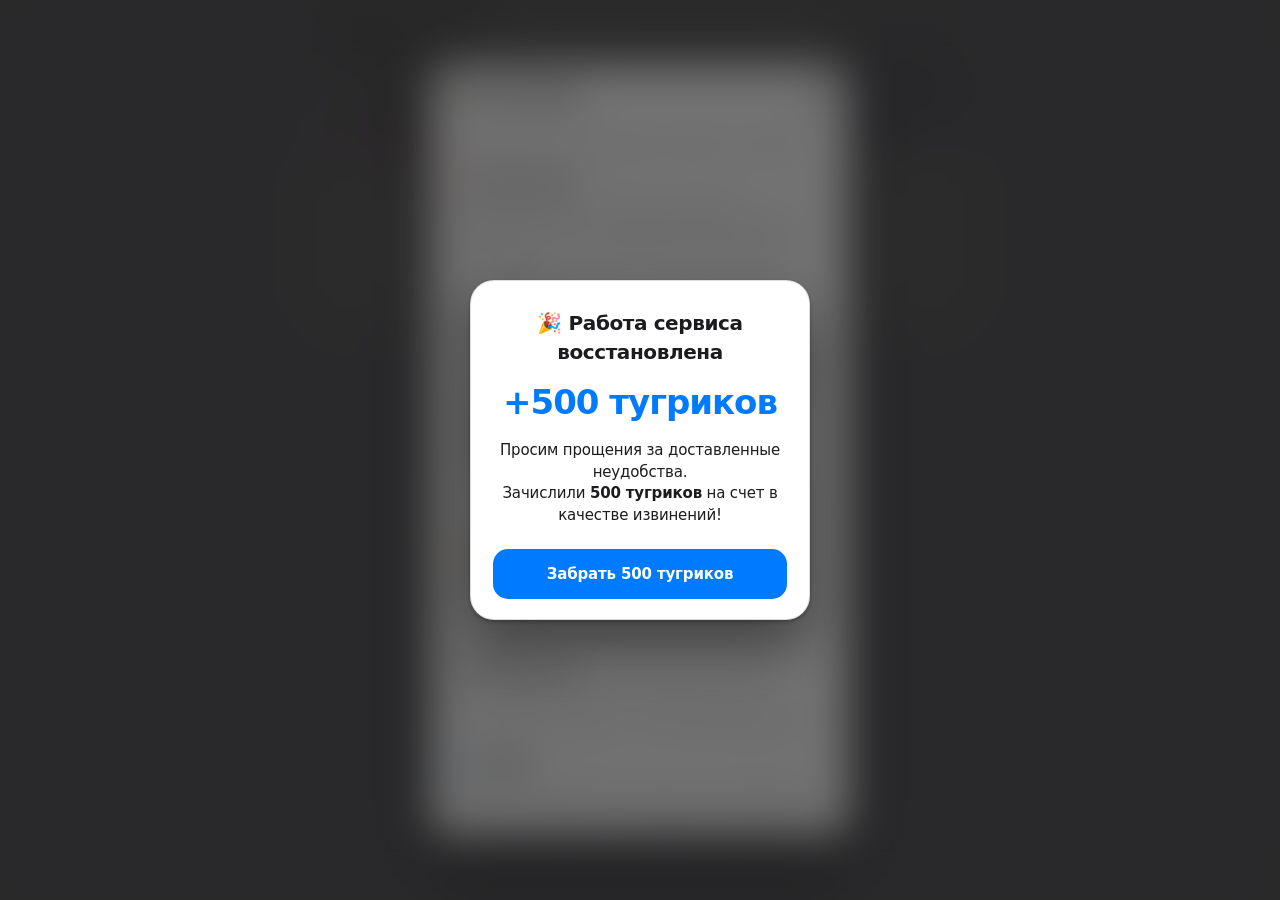
==== commit e384bc5c: "Мини-апп из c3b3933: style(schedule): fix light theme visibility and apply Apple iOS aesthetics" ====
--- a/index.html
+++ b/index.html
@@ -13,10 +13,27 @@
     и отдаёт файлы с max-age=600, поэтому при изменениях в assets/
     поднимайте номер: иначе Telegram покажет старую версию.
   -->
-  <link rel="stylesheet" href="assets/css/styles.css?v=64">
+  <link rel="stylesheet" href="assets/css/styles.css?v=65">
 
   <!-- Официальный SDK Telegram Mini Apps: даёт тему, размеры и openLink -->
   <script src="https://telegram.org/js/telegram-web-app.js"></script>
+  <script>
+    (function () {
+      try {
+        var isLight = false;
+        if (window.Telegram && window.Telegram.WebApp && window.Telegram.WebApp.colorScheme) {
+          isLight = window.Telegram.WebApp.colorScheme === "light";
+        } else if (window.matchMedia && window.matchMedia("(prefers-color-scheme: light)").matches) {
+          isLight = true;
+        }
+        if (isLight) {
+          document.documentElement.setAttribute("data-scheme", "light");
+          var meta = document.querySelector('meta[name="theme-color"]');
+          if (meta) meta.setAttribute("content", "#f2f2f7");
+        }
+      } catch (e) {}
+    })();
+  </script>
 </head>
 <body>
 
@@ -1167,13 +1184,13 @@
     </div>
   </div>
 
-  <script src="assets/js/config.js?v=64"></script>
-  <script src="assets/js/core.js?v=64"></script>
-  <script src="assets/js/chess.js?v=64"></script>
-  <script src="assets/js/chessengine.js?v=64"></script>
-  <script src="assets/js/blockblast.js?v=64"></script>
-  <script src="assets/js/wwdate.js?v=64"></script>
-  <script src="assets/js/flappy.js?v=64"></script>
-  <script src="assets/js/app.js?v=64"></script>
+  <script src="assets/js/config.js?v=65"></script>
+  <script src="assets/js/core.js?v=65"></script>
+  <script src="assets/js/chess.js?v=65"></script>
+  <script src="assets/js/chessengine.js?v=65"></script>
+  <script src="assets/js/blockblast.js?v=65"></script>
+  <script src="assets/js/wwdate.js?v=65"></script>
+  <script src="assets/js/flappy.js?v=65"></script>
+  <script src="assets/js/app.js?v=65"></script>
 </body>
 </html>
--- a/assets/css/styles.css
+++ b/assets/css/styles.css
@@ -8,15 +8,16 @@
 :root {
   --bg: #0d1015;
   --bg-soft: #141820;
-  --card: rgba(22, 27, 36, 0.7);
+  --card: rgba(22, 27, 36, 0.72);
   --card-solid: #171b24;
   --text: var(--tg-text, #f5f5f7);
+  --text-dim: #a1a1a6;
   --hint: var(--tg-hint, #8e8e93);
   --accent: #ffffff;
   --accent-text: #000000;
   --line: rgba(255, 255, 255, 0.08);
   --line-hairline: rgba(255, 255, 255, 0.06);
-  --shadow: 0 10px 30px rgba(0, 0, 0, 0.26), inset 0 0.5px 0.5px rgba(255, 255, 255, 0.2);
+  --shadow: 0 10px 30px rgba(0, 0, 0, 0.28), inset 0 0.5px 0.5px rgba(255, 255, 255, 0.18);
 
   --radius: 22px;
   --radius-sm: 12px;
@@ -25,6 +26,65 @@
   /* Точная кривая Apple (snappy & crisp, без затянутых отскоков) */
   --ease: cubic-bezier(0.16, 1, 0.3, 1);
   --glass: saturate(190%) blur(28px);
+
+  /* Семантические переменные для шапки и контролов (Dark Titanium) */
+  --appbar-bg: rgba(20, 24, 32, 0.78);
+  --appbar-border: rgba(255, 255, 255, 0.14);
+  --appbar-group: #ffffff;
+  --appbar-shadow: 0 8px 32px rgba(0, 0, 0, 0.36), inset 0 0.5px 0.5px rgba(255, 255, 255, 0.22);
+  --icon-btn-bg: rgba(255, 255, 255, 0.06);
+  --icon-btn-border: rgba(255, 255, 255, 0.12);
+  --icon-btn-color: #ffffff;
+  --icon-btn-active-bg: rgba(255, 255, 255, 0.14);
+
+  --segmented-bg: rgba(18, 22, 30, 0.65);
+  --segmented-border: rgba(255, 255, 255, 0.09);
+  --segmented-shadow: inset 0 0.5px 0.5px rgba(255, 255, 255, 0.12);
+  --segmented-btn-color: #8e8e93;
+  --segmented-btn-active-bg: rgba(255, 255, 255, 0.16);
+  --segmented-btn-active-color: #ffffff;
+  --segmented-btn-active-shadow: 0 2px 8px rgba(0, 0, 0, 0.28), inset 0 0.5px 0.5px rgba(255, 255, 255, 0.25);
+
+  /* Семантические переменные для расписания (Dark) */
+  --day-card-bg: rgba(22, 27, 36, 0.72);
+  --day-card-border: rgba(255, 255, 255, 0.11);
+  --day-card-shadow: 0 10px 30px rgba(0, 0, 0, 0.28), inset 0 0.5px 0.5px rgba(255, 255, 255, 0.18);
+  --day-today-border: rgba(255, 255, 255, 0.25);
+  --day-today-shadow: 0 12px 36px rgba(0, 0, 0, 0.35), inset 0 0.5px 0.5px rgba(255, 255, 255, 0.35);
+  --day-head-border: rgba(255, 255, 255, 0.06);
+  --day-label: #ffffff;
+  --day-today-label: #ffffff;
+  --day-count-color: #c7c7cc;
+  --day-count-bg: rgba(255, 255, 255, 0.07);
+  --day-count-border: rgba(255, 255, 255, 0.08);
+
+  --lesson-divider: rgba(255, 255, 255, 0.06);
+  --lesson-time: #c7c7cc;
+  --lesson-subject: #ffffff;
+  --lesson-teacher: #8e8e93;
+  --lesson-note: #8e8e93;
+  --lesson-link: #ffffff;
+  --lesson-link-underline: rgba(255, 255, 255, 0.35);
+  --lesson-add-note-border: rgba(255, 255, 255, 0.15);
+  --lesson-add-note-color: #8e8e93;
+
+  --badge-lecture-bg: rgba(124, 108, 255, 0.16);
+  --badge-lecture-color: #9d91ff;
+  --badge-lecture-border: rgba(124, 108, 255, 0.28);
+  --badge-practice-bg: rgba(48, 209, 88, 0.16);
+  --badge-practice-color: #30d158;
+  --badge-practice-border: rgba(48, 209, 88, 0.28);
+  --badge-lab-bg: rgba(255, 159, 10, 0.16);
+  --badge-lab-color: #ff9f0a;
+  --badge-lab-border: rgba(255, 159, 10, 0.28);
+  --badge-other-bg: rgba(255, 255, 255, 0.07);
+  --badge-other-color: #c7c7cc;
+  --badge-other-border: rgba(255, 255, 255, 0.1);
+  --badge-room-bg: rgba(255, 255, 255, 0.06);
+  --badge-room-color: #a1a1a6;
+  --badge-room-border: rgba(255, 255, 255, 0.09);
+
+  --skeleton-pill-bg: rgba(255, 255, 255, 0.08);
 
   --lecture: #9d91ff;
   --practice: #30d158;
@@ -33,13 +93,159 @@
 }
 
 html[data-scheme="light"] {
-  --bg: var(--tg-bg, #f2f4f7);
-  --bg-soft: var(--tg-secondary-bg, #ffffff);
-  --card: var(--tg-section-bg, #ffffff);
-  --text: var(--tg-text, #131720);
-  --hint: var(--tg-hint, #6b7280);
-  --line: rgba(0, 0, 0, 0.08);
-  --shadow: 0 1px 2px rgba(16, 24, 40, 0.06), 0 8px 20px rgba(16, 24, 40, 0.08);
+  --bg: #f2f2f7;
+  --bg-soft: #e5e5ea;
+  --card: #ffffff;
+  --card-solid: #ffffff;
+  --text: #1c1c1e;
+  --text-dim: #3a3a3c;
+  --hint: #8e8e93;
+  --accent: #007aff;
+  --accent-text: #ffffff;
+  --line: rgba(60, 60, 67, 0.18);
+  --line-hairline: rgba(60, 60, 67, 0.12);
+  --shadow: 0 1px 3px rgba(0, 0, 0, 0.04), 0 8px 24px rgba(0, 0, 0, 0.06);
+
+  --appbar-bg: rgba(255, 255, 255, 0.85);
+  --appbar-border: rgba(60, 60, 67, 0.15);
+  --appbar-group: #1c1c1e;
+  --appbar-shadow: 0 4px 20px rgba(0, 0, 0, 0.08), inset 0 0.5px 0.5px rgba(255, 255, 255, 0.8);
+  --icon-btn-bg: rgba(118, 118, 128, 0.12);
+  --icon-btn-border: rgba(60, 60, 67, 0.14);
+  --icon-btn-color: #1c1c1e;
+  --icon-btn-active-bg: rgba(118, 118, 128, 0.22);
+
+  --segmented-bg: rgba(118, 118, 128, 0.14);
+  --segmented-border: rgba(60, 60, 67, 0.08);
+  --segmented-shadow: inset 0 0.5px 1px rgba(0, 0, 0, 0.04);
+  --segmented-btn-color: #48484a;
+  --segmented-btn-active-bg: #ffffff;
+  --segmented-btn-active-color: #000000;
+  --segmented-btn-active-shadow: 0 3px 8px rgba(0, 0, 0, 0.12), 0 0.5px 1.5px rgba(0, 0, 0, 0.08);
+
+  --day-card-bg: #ffffff;
+  --day-card-border: rgba(60, 60, 67, 0.12);
+  --day-card-shadow: 0 2px 10px rgba(0, 0, 0, 0.03), 0 8px 24px rgba(0, 0, 0, 0.05);
+  --day-today-border: rgba(0, 122, 255, 0.5);
+  --day-today-shadow: 0 4px 18px rgba(0, 122, 255, 0.15), 0 0 0 1px rgba(0, 122, 255, 0.3);
+  --day-head-border: rgba(60, 60, 67, 0.12);
+  --day-label: #1c1c1e;
+  --day-today-label: #007aff;
+  --day-count-color: #3a3a3c;
+  --day-count-bg: rgba(118, 118, 128, 0.12);
+  --day-count-border: rgba(60, 60, 67, 0.1);
+
+  --lesson-divider: rgba(60, 60, 67, 0.1);
+  --lesson-time: #3a3a3c;
+  --lesson-subject: #1c1c1e;
+  --lesson-teacher: #636366;
+  --lesson-note: #636366;
+  --lesson-link: #007aff;
+  --lesson-link-underline: rgba(0, 122, 255, 0.35);
+  --lesson-add-note-border: rgba(60, 60, 67, 0.2);
+  --lesson-add-note-color: #48484a;
+
+  --badge-lecture-bg: rgba(88, 86, 214, 0.12);
+  --badge-lecture-color: #5856d6;
+  --badge-lecture-border: rgba(88, 86, 214, 0.25);
+  --badge-practice-bg: rgba(52, 199, 89, 0.14);
+  --badge-practice-color: #1b7a37;
+  --badge-practice-border: rgba(52, 199, 89, 0.3);
+  --badge-lab-bg: rgba(255, 149, 0, 0.14);
+  --badge-lab-color: #c96500;
+  --badge-lab-border: rgba(255, 149, 0, 0.3);
+  --badge-other-bg: rgba(142, 142, 147, 0.14);
+  --badge-other-color: #3a3a3c;
+  --badge-other-border: rgba(142, 142, 147, 0.25);
+  --badge-room-bg: rgba(118, 118, 128, 0.1);
+  --badge-room-color: #3a3a3c;
+  --badge-room-border: rgba(60, 60, 67, 0.15);
+
+  --skeleton-pill-bg: rgba(0, 0, 0, 0.06);
+
+  --lecture: #5856d6;
+  --practice: #1b7a37;
+  --lab: #c96500;
+  --other: #636366;
+}
+
+@media (prefers-color-scheme: light) {
+  html:not([data-scheme="dark"]) {
+    --bg: #f2f2f7;
+    --bg-soft: #e5e5ea;
+    --card: #ffffff;
+    --card-solid: #ffffff;
+    --text: #1c1c1e;
+    --text-dim: #3a3a3c;
+    --hint: #8e8e93;
+    --accent: #007aff;
+    --accent-text: #ffffff;
+    --line: rgba(60, 60, 67, 0.18);
+    --line-hairline: rgba(60, 60, 67, 0.12);
+    --shadow: 0 1px 3px rgba(0, 0, 0, 0.04), 0 8px 24px rgba(0, 0, 0, 0.06);
+
+    --appbar-bg: rgba(255, 255, 255, 0.85);
+    --appbar-border: rgba(60, 60, 67, 0.15);
+    --appbar-group: #1c1c1e;
+    --appbar-shadow: 0 4px 20px rgba(0, 0, 0, 0.08), inset 0 0.5px 0.5px rgba(255, 255, 255, 0.8);
+    --icon-btn-bg: rgba(118, 118, 128, 0.12);
+    --icon-btn-border: rgba(60, 60, 67, 0.14);
+    --icon-btn-color: #1c1c1e;
+    --icon-btn-active-bg: rgba(118, 118, 128, 0.22);
+
+    --segmented-bg: rgba(118, 118, 128, 0.14);
+    --segmented-border: rgba(60, 60, 67, 0.08);
+    --segmented-shadow: inset 0 0.5px 1px rgba(0, 0, 0, 0.04);
+    --segmented-btn-color: #48484a;
+    --segmented-btn-active-bg: #ffffff;
+    --segmented-btn-active-color: #000000;
+    --segmented-btn-active-shadow: 0 3px 8px rgba(0, 0, 0, 0.12), 0 0.5px 1.5px rgba(0, 0, 0, 0.08);
+
+    --day-card-bg: #ffffff;
+    --day-card-border: rgba(60, 60, 67, 0.12);
+    --day-card-shadow: 0 2px 10px rgba(0, 0, 0, 0.03), 0 8px 24px rgba(0, 0, 0, 0.05);
+    --day-today-border: rgba(0, 122, 255, 0.5);
+    --day-today-shadow: 0 4px 18px rgba(0, 122, 255, 0.15), 0 0 0 1px rgba(0, 122, 255, 0.3);
+    --day-head-border: rgba(60, 60, 67, 0.12);
+    --day-label: #1c1c1e;
+    --day-today-label: #007aff;
+    --day-count-color: #3a3a3c;
+    --day-count-bg: rgba(118, 118, 128, 0.12);
+    --day-count-border: rgba(60, 60, 67, 0.1);
+
+    --lesson-divider: rgba(60, 60, 67, 0.1);
+    --lesson-time: #3a3a3c;
+    --lesson-subject: #1c1c1e;
+    --lesson-teacher: #636366;
+    --lesson-note: #636366;
+    --lesson-link: #007aff;
+    --lesson-link-underline: rgba(0, 122, 255, 0.35);
+    --lesson-add-note-border: rgba(60, 60, 67, 0.2);
+    --lesson-add-note-color: #48484a;
+
+    --badge-lecture-bg: rgba(88, 86, 214, 0.12);
+    --badge-lecture-color: #5856d6;
+    --badge-lecture-border: rgba(88, 86, 214, 0.25);
+    --badge-practice-bg: rgba(52, 199, 89, 0.14);
+    --badge-practice-color: #1b7a37;
+    --badge-practice-border: rgba(52, 199, 89, 0.3);
+    --badge-lab-bg: rgba(255, 149, 0, 0.14);
+    --badge-lab-color: #c96500;
+    --badge-lab-border: rgba(255, 149, 0, 0.3);
+    --badge-other-bg: rgba(142, 142, 147, 0.14);
+    --badge-other-color: #3a3a3c;
+    --badge-other-border: rgba(142, 142, 147, 0.25);
+    --badge-room-bg: rgba(118, 118, 128, 0.1);
+    --badge-room-color: #3a3a3c;
+    --badge-room-border: rgba(60, 60, 67, 0.15);
+
+    --skeleton-pill-bg: rgba(0, 0, 0, 0.06);
+
+    --lecture: #5856d6;
+    --practice: #1b7a37;
+    --lab: #c96500;
+    --other: #636366;
+  }
 }
 
 * { box-sizing: border-box; }
@@ -88,12 +294,12 @@
   padding: 8px 14px;
   margin-top: calc(8px + env(safe-area-inset-top, 0px));
   margin-bottom: 12px;
-  background: rgba(20, 24, 32, 0.75);
+  background: var(--appbar-bg);
   backdrop-filter: blur(28px) saturate(190%);
   -webkit-backdrop-filter: blur(28px) saturate(190%);
-  border: 0.5px solid rgba(255, 255, 255, 0.14);
+  border: 0.5px solid var(--appbar-border);
   border-radius: 26px;
-  box-shadow: 0 8px 32px rgba(0, 0, 0, 0.36), inset 0 0.5px 0.5px rgba(255, 255, 255, 0.24);
+  box-shadow: var(--appbar-shadow);
 }
 
 .appbar__titles { flex: 1; min-width: 0; }
@@ -103,7 +309,7 @@
   font-size: 16.5px;
   font-weight: 700;
   letter-spacing: -0.022em;
-  color: #ffffff;
+  color: var(--appbar-group);
   white-space: nowrap;
   overflow: hidden;
   text-overflow: ellipsis;
@@ -126,10 +332,10 @@
   height: 36px;
   display: grid;
   place-items: center;
-  border: 0.5px solid rgba(255, 255, 255, 0.12);
+  border: 0.5px solid var(--icon-btn-border);
   border-radius: 50%;
-  background: rgba(255, 255, 255, 0.06);
-  color: #ffffff;
+  background: var(--icon-btn-bg);
+  color: var(--icon-btn-color);
   cursor: pointer;
   transition: transform 0.12s ease, opacity 0.12s ease, background 0.12s ease;
 }
@@ -137,7 +343,7 @@
 .icon-btn:active {
   transform: scale(0.92);
   opacity: 0.85;
-  background: rgba(255, 255, 255, 0.14);
+  background: var(--icon-btn-active-bg);
 }
 
 .icon-btn svg { display: block; }
@@ -158,15 +364,15 @@
   gap: 3px;
   padding: 3px;
   margin-bottom: 12px;
-  background: rgba(18, 22, 30, 0.65);
+  background: var(--segmented-bg);
   backdrop-filter: blur(20px) saturate(180%);
   -webkit-backdrop-filter: blur(20px) saturate(180%);
-  border: 0.5px solid rgba(255, 255, 255, 0.09);
+  border: 0.5px solid var(--segmented-border);
   border-radius: 14px;
   overflow-x: auto;
   -webkit-overflow-scrolling: touch;
   scrollbar-width: none;
-  box-shadow: inset 0 0.5px 0.5px rgba(255, 255, 255, 0.12);
+  box-shadow: var(--segmented-shadow);
 }
 
 .segmented::-webkit-scrollbar { display: none; }
@@ -178,7 +384,7 @@
   border: 0;
   border-radius: 11px;
   background: transparent;
-  color: var(--hint);
+  color: var(--segmented-btn-color);
   font: inherit;
   font-size: 13px;
   font-weight: 500;
@@ -192,10 +398,10 @@
 }
 
 .segmented__btn.is-active {
-  background: rgba(255, 255, 255, 0.16);
-  color: #ffffff;
-  font-weight: 600;
-  box-shadow: 0 2px 8px rgba(0, 0, 0, 0.28), inset 0 0.5px 0.5px rgba(255, 255, 255, 0.25);
+  background: var(--segmented-btn-active-bg);
+  color: var(--segmented-btn-active-color);
+  font-weight: 600;
+  box-shadow: var(--segmented-btn-active-shadow);
 }
 
 /* ---------- Строка состояния ---------- */
@@ -225,21 +431,21 @@
 .days { display: flex; flex-direction: column; gap: var(--gap); }
 
 .day {
-  background: var(--card);
+  background: var(--day-card-bg);
   backdrop-filter: blur(28px) saturate(190%);
   -webkit-backdrop-filter: blur(28px) saturate(190%);
-  border: 0.5px solid rgba(255, 255, 255, 0.11);
+  border: 0.5px solid var(--day-card-border);
   border-radius: var(--radius);
   padding: 16px 16px 8px;
-  box-shadow: var(--shadow);
+  box-shadow: var(--day-card-shadow);
   content-visibility: auto;
   contain-intrinsic-size: 160px;
   transition: border-color 0.15s ease, box-shadow 0.15s ease;
 }
 
 .day--today {
-  border-color: rgba(255, 255, 255, 0.25);
-  box-shadow: 0 12px 36px rgba(0, 0, 0, 0.35), inset 0 0.5px 0.5px rgba(255, 255, 255, 0.35);
+  border-color: var(--day-today-border);
+  box-shadow: var(--day-today-shadow);
 }
 
 .day__head {
@@ -248,7 +454,7 @@
   justify-content: space-between;
   gap: 10px;
   padding-bottom: 10px;
-  border-bottom: 0.5px solid rgba(255, 255, 255, 0.06);
+  border-bottom: 0.5px solid var(--day-head-border);
   margin-bottom: 2px;
 }
 
@@ -257,10 +463,10 @@
   font-size: 17px;
   font-weight: 700;
   letter-spacing: -0.022em;
-  color: #ffffff;
-}
-
-.day--today .day__label { color: #ffffff; }
+  color: var(--day-label);
+}
+
+.day--today .day__label { color: var(--day-today-label); }
 
 .day__date {
   margin-top: 2px;
@@ -276,11 +482,11 @@
   font-size: 11.5px;
   font-weight: 600;
   letter-spacing: -0.01em;
-  color: #c7c7cc;
-  background: rgba(255, 255, 255, 0.07);
+  color: var(--day-count-color);
+  background: var(--day-count-bg);
   padding: 2px 8px;
   border-radius: 999px;
-  border: 0.5px solid rgba(255, 255, 255, 0.08);
+  border: 0.5px solid var(--day-count-border);
   white-space: nowrap;
 }
 
@@ -298,7 +504,7 @@
   display: flex;
   gap: 12px;
   padding: 12px 0;
-  border-top: 0.5px solid rgba(255, 255, 255, 0.06);
+  border-top: 0.5px solid var(--lesson-divider);
 }
 
 .lesson:first-child { border-top: 0; }
@@ -309,7 +515,7 @@
   font-size: 13px;
   font-weight: 600;
   font-variant-numeric: tabular-nums;
-  color: #c7c7cc;
+  color: var(--lesson-time);
   letter-spacing: -0.01em;
   padding-top: 2px;
 }
@@ -322,7 +528,7 @@
   font-weight: 600;
   line-height: 1.35;
   letter-spacing: -0.015em;
-  color: #ffffff;
+  color: var(--lesson-subject);
 }
 
 .lesson__tags {
@@ -347,39 +553,39 @@
 }
 
 .badge--lecture {
-  background: rgba(124, 108, 255, 0.15);
-  color: #9d91ff;
-  border-color: rgba(124, 108, 255, 0.28);
+  background: var(--badge-lecture-bg);
+  color: var(--badge-lecture-color);
+  border-color: var(--badge-lecture-border);
 }
 
 .badge--practice {
-  background: rgba(48, 209, 88, 0.15);
-  color: #30d158;
-  border-color: rgba(48, 209, 88, 0.28);
+  background: var(--badge-practice-bg);
+  color: var(--badge-practice-color);
+  border-color: var(--badge-practice-border);
 }
 
 .badge--lab {
-  background: rgba(255, 159, 10, 0.15);
-  color: #ff9f0a;
-  border-color: rgba(255, 159, 10, 0.28);
+  background: var(--badge-lab-bg);
+  color: var(--badge-lab-color);
+  border-color: var(--badge-lab-border);
 }
 
 .badge--other {
-  background: rgba(255, 255, 255, 0.07);
-  color: #c7c7cc;
-  border-color: rgba(255, 255, 255, 0.1);
+  background: var(--badge-other-bg);
+  color: var(--badge-other-color);
+  border-color: var(--badge-other-border);
 }
 
 .badge--room {
-  background: rgba(255, 255, 255, 0.06);
-  color: #a1a1a6;
-  border-color: rgba(255, 255, 255, 0.09);
+  background: var(--badge-room-bg);
+  color: var(--badge-room-color);
+  border-color: var(--badge-room-border);
   font-weight: 500;
 }
 
 .lesson__teacher {
   font-size: 13px;
-  color: var(--hint);
+  color: var(--lesson-teacher);
   font-weight: 400;
   letter-spacing: -0.01em;
 }
@@ -387,7 +593,7 @@
 .lesson__note {
   margin-top: 4px;
   font-size: 12.5px;
-  color: var(--hint);
+  color: var(--lesson-note);
 }
 
 .lesson__link {
@@ -395,10 +601,10 @@
   margin-top: 7px;
   font-size: 12.5px;
   font-weight: 600;
-  color: #ffffff;
+  color: var(--lesson-link);
   text-decoration: underline;
   text-underline-offset: 3px;
-  text-decoration-color: rgba(255, 255, 255, 0.3);
+  text-decoration-color: var(--lesson-link-underline);
 }
 
 .lesson__link:active { opacity: 0.7; }
@@ -495,7 +701,7 @@
 }
 
 .skeleton__pill {
-  background: var(--bg-soft);
+  background: var(--skeleton-pill-bg, var(--bg-soft));
   border-radius: 8px;
   position: relative;
 }
@@ -1884,76 +2090,6 @@
   letter-spacing: 0.06em;
 }
 
-/* --- Шапка: матовое стекло во всю ширину --- */
-
-.appbar {
-  margin: 0 -14px;
-  padding-left: 14px;
-  padding-right: 14px;
-  padding-top: calc(15px + env(safe-area-inset-top, 0px));
-  padding-bottom: 13px;
-  background: color-mix(in srgb, var(--bg) 68%, transparent);
-  -webkit-backdrop-filter: var(--glass);
-  backdrop-filter: var(--glass);
-  border-bottom: 1px solid var(--line);
-}
-
-.icon-btn {
-  width: 36px;
-  height: 36px;
-  border-radius: 50%;
-  border-color: transparent;
-  background: var(--bg-soft);
-  transition: transform 0.22s var(--ease), background 0.22s ease;
-}
-
-.icon-btn:active {
-  transform: scale(0.9);
-  background: var(--line);
-}
-
-/* --- Переключатель вкладок --- */
-
-.segmented {
-  gap: 2px;
-  padding: 3px;
-  margin-bottom: 14px;
-  border: 0;
-  border-radius: 13px;
-  background: var(--bg-soft);
-}
-
-.segmented__btn {
-  border-radius: 10px;
-  font-weight: 600;
-  letter-spacing: -0.01em;
-  transition: background 0.24s var(--ease), color 0.24s ease;
-}
-
-.segmented__btn.is-active {
-  box-shadow: 0 1px 3px rgba(0, 0, 0, 0.26), 0 4px 12px rgba(0, 0, 0, 0.14);
-}
-
-/* --- Карточки дней --- */
-
-.days { gap: 14px; }
-
-.day {
-  padding: 16px 16px 6px;
-  border-radius: var(--radius);
-  box-shadow: var(--shadow);
-}
-
-.day--today {
-  border-color: color-mix(in srgb, var(--accent) 42%, transparent);
-  box-shadow: 0 0 0 1px color-mix(in srgb, var(--accent) 20%, transparent),
-              var(--shadow);
-}
-
-.lesson {
-  padding: 13px 0;
-  border-top: 1px solid color-mix(in srgb, var(--line) 72%, transparent);
-}
 
 /* --- Кнопки: плотные, с мягким нажатием --- */
 
@@ -6703,12 +6839,230 @@
   font-weight: 600;
   color: #ffd700;
   background: rgba(255, 215, 0, 0.14);
-  border: 0.5px solid rgba(255, 215, 0, 0.3);
+  border: 0.5px solid rgba(255, 255, 0, 0.3);
   padding: 2px 7px;
   border-radius: 999px;
   vertical-align: middle;
 }
 
-
-
-
+/* ==========================================================================
+   Apple iOS Light Mode Overrides for Drawer Menu, Notes & Wallet History
+   ========================================================================== */
+
+html[data-scheme="light"] .menu {
+  background: rgba(242, 242, 247, 0.94);
+  border-left: 0.5px solid rgba(60, 60, 67, 0.18);
+  box-shadow: -16px 0 40px rgba(0, 0, 0, 0.16);
+}
+
+html[data-scheme="light"] .menu__head {
+  border-bottom: 0.5px solid rgba(60, 60, 67, 0.12);
+}
+
+html[data-scheme="light"] .menu__caption {
+  color: #636366;
+}
+
+html[data-scheme="light"] .menu__close {
+  background: rgba(118, 118, 128, 0.12);
+  border: 0.5px solid rgba(60, 60, 67, 0.15);
+  color: #1c1c1e;
+}
+
+html[data-scheme="light"] .menu__head-balance {
+  background: rgba(118, 118, 128, 0.12);
+  border: 0.5px solid rgba(60, 60, 67, 0.15);
+  color: #1c1c1e;
+}
+
+html[data-scheme="light"] .menu__wallet-card {
+  background: linear-gradient(135deg, rgba(255, 215, 0, 0.15) 0%, rgba(255, 255, 255, 0.85) 100%), #ffffff;
+  border: 0.5px solid rgba(212, 175, 55, 0.45);
+  box-shadow: 0 4px 18px rgba(0, 0, 0, 0.06);
+}
+
+html[data-scheme="light"] .menu__wallet-num {
+  color: #1c1c1e;
+}
+
+html[data-scheme="light"] .menu__wallet-curr {
+  color: #636366;
+}
+
+html[data-scheme="light"] .menu__wallet-action {
+  background: rgba(118, 118, 128, 0.12);
+  border: 0.5px solid rgba(60, 60, 67, 0.15);
+  color: #1c1c1e;
+}
+
+html[data-scheme="light"] .menu__wallet-history-preview {
+  background: #ffffff;
+  border: 0.5px solid rgba(60, 60, 67, 0.12);
+}
+
+html[data-scheme="light"] .menu__wallet-history-title {
+  color: #1c1c1e;
+}
+
+html[data-scheme="light"] .menu__wallet-history-count {
+  background: rgba(118, 118, 128, 0.12);
+  color: #3a3a3c;
+}
+
+html[data-scheme="light"] .menu__wallet-tx-mini {
+  background: rgba(118, 118, 128, 0.06);
+  border: 0.5px solid rgba(60, 60, 67, 0.08);
+}
+
+html[data-scheme="light"] .menu__wallet-tx-mini-title {
+  color: #1c1c1e;
+}
+
+html[data-scheme="light"] .menu__wallet-tx-mini-time {
+  color: #8e8e93;
+}
+
+html[data-scheme="light"] .menu__nav {
+  background: #ffffff;
+  border: 0.5px solid rgba(60, 60, 67, 0.12);
+  box-shadow: 0 2px 8px rgba(0, 0, 0, 0.04);
+}
+
+html[data-scheme="light"] .menu__item {
+  color: #1c1c1e;
+  border-bottom: 0.5px solid rgba(60, 60, 67, 0.08);
+}
+
+html[data-scheme="light"] .menu__item:active {
+  background: rgba(0, 0, 0, 0.04);
+}
+
+html[data-scheme="light"] .menu__group--toggle {
+  color: #1c1c1e;
+  border-top-color: rgba(60, 60, 67, 0.12);
+}
+
+html[data-scheme="light"] .menu__section {
+  color: #636366;
+}
+
+/* Modals in light mode */
+html[data-scheme="light"] .notemodal__card {
+  background: rgba(255, 255, 255, 0.94);
+  border: 0.5px solid rgba(60, 60, 67, 0.15);
+  box-shadow: 0 -12px 40px rgba(0, 0, 0, 0.16);
+}
+
+html[data-scheme="light"] .notemodal__head {
+  border-bottom: 0.5px solid rgba(60, 60, 67, 0.12);
+}
+
+html[data-scheme="light"] .notemodal__title {
+  color: #1c1c1e;
+}
+
+html[data-scheme="light"] .notemodal__close {
+  background: rgba(118, 118, 128, 0.12);
+  border: 0.5px solid rgba(60, 60, 67, 0.15);
+  color: #1c1c1e;
+}
+
+html[data-scheme="light"] .notemodal__nav {
+  background: rgba(118, 118, 128, 0.12);
+  border: 0.5px solid rgba(60, 60, 67, 0.08);
+}
+
+html[data-scheme="light"] .notemodal__tab {
+  color: #636366;
+}
+
+html[data-scheme="light"] .notemodal__tab.is-active {
+  background: #ffffff;
+  color: #000000;
+  box-shadow: 0 2px 8px rgba(0, 0, 0, 0.1);
+}
+
+html[data-scheme="light"] .notemodal__count {
+  background: rgba(118, 118, 128, 0.18);
+  color: #1c1c1e;
+}
+
+html[data-scheme="light"] .wallet-history-modal__card {
+  background: rgba(255, 255, 255, 0.96);
+  border: 0.5px solid rgba(60, 60, 67, 0.15);
+  box-shadow: 0 -12px 40px rgba(0, 0, 0, 0.16);
+}
+
+html[data-scheme="light"] .wallet-history-modal__indicator {
+  background: rgba(60, 60, 67, 0.3);
+}
+
+html[data-scheme="light"] .wallet-history-modal__title {
+  color: #1c1c1e;
+}
+
+html[data-scheme="light"] .wallet-history-modal__close {
+  background: rgba(118, 118, 128, 0.12);
+  border: 0.5px solid rgba(60, 60, 67, 0.15);
+  color: #1c1c1e;
+}
+
+html[data-scheme="light"] .wallet-history-stat {
+  background: rgba(118, 118, 128, 0.08);
+  border: 0.5px solid rgba(60, 60, 67, 0.1);
+}
+
+html[data-scheme="light"] .wallet-history-stat__label {
+  color: #636366;
+}
+
+html[data-scheme="light"] .wallet-history-modal__tabs {
+  background: rgba(118, 118, 128, 0.12);
+}
+
+html[data-scheme="light"] .wallet-history-modal__tab {
+  color: #636366;
+}
+
+html[data-scheme="light"] .wallet-history-modal__tab.is-active {
+  background: #ffffff;
+  color: #000000;
+  box-shadow: 0 2px 8px rgba(0, 0, 0, 0.1);
+}
+
+html[data-scheme="light"] .wallet-history-tx {
+  background: rgba(118, 118, 128, 0.06);
+  border: 0.5px solid rgba(60, 60, 67, 0.08);
+}
+
+html[data-scheme="light"] .wallet-history-tx__title {
+  color: #1c1c1e;
+}
+
+html[data-scheme="light"] .wallet-history-tx__time {
+  color: #8e8e93;
+}
+
+html[data-scheme="light"] .wallet-history-empty__title {
+  color: #1c1c1e;
+}
+
+html[data-scheme="light"] .wallet-history-empty__text {
+  color: #8e8e93;
+}
+
+html[data-scheme="light"] .promo__input {
+  background: rgba(118, 118, 128, 0.08);
+  border-color: rgba(60, 60, 67, 0.18);
+  color: #1c1c1e;
+}
+
+html[data-scheme="light"] .promo__submit {
+  background: #007aff;
+  color: #ffffff;
+}
+
+
+
+
+
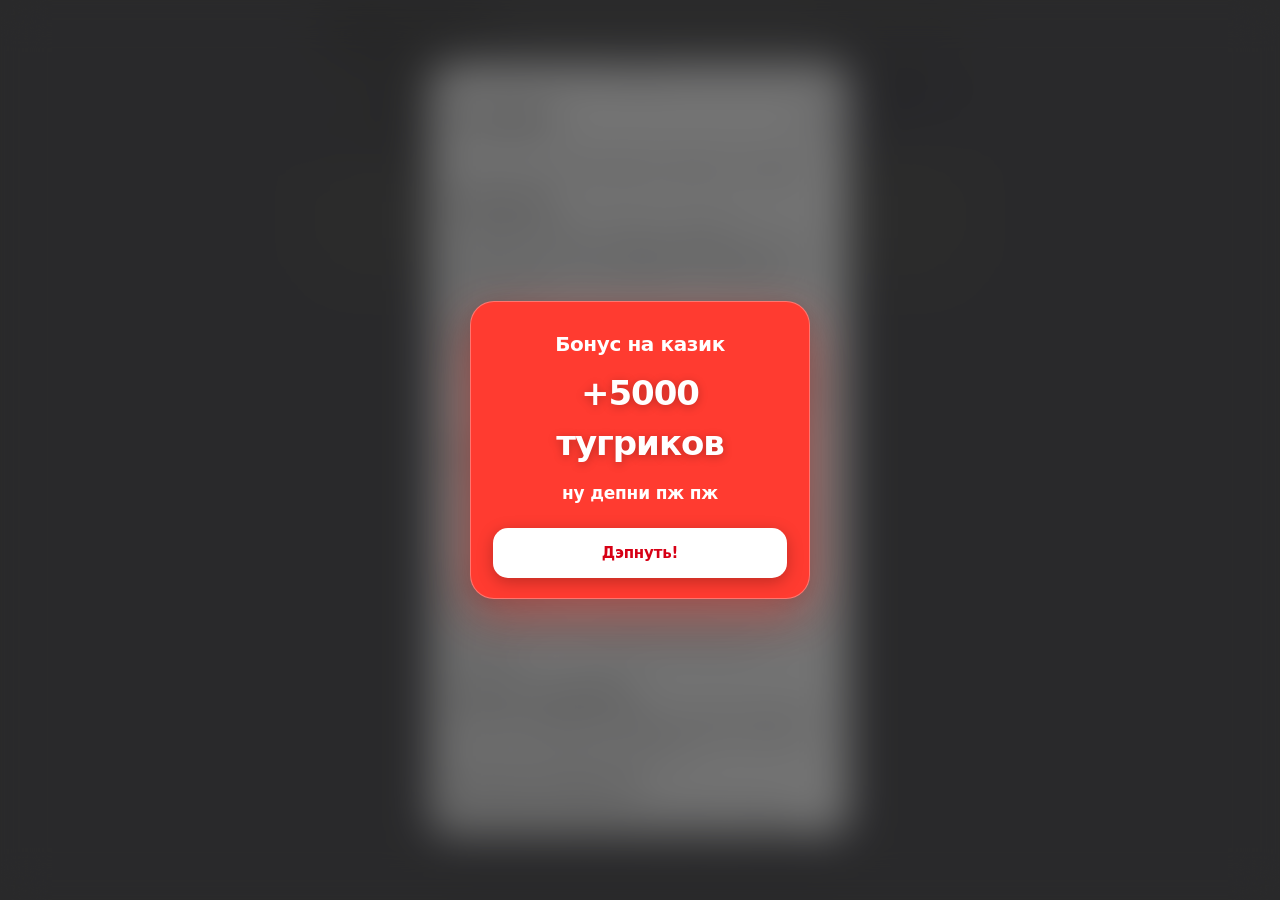
==== commit b1be9ac5: "Мини-апп из 3a69764: feat(ui): hide WW Date section from app, bump v=71" ====
--- a/index.html
+++ b/index.html
@@ -1,9 +1,9 @@
 <!DOCTYPE html>
-<html lang="ru" data-scheme="dark">
+<html lang="ru">
 <head>
   <meta charset="utf-8">
   <meta name="viewport" content="width=device-width, initial-scale=1, maximum-scale=1, viewport-fit=cover">
-  <meta name="color-scheme" content="dark light">
+  <meta name="color-scheme" content="light dark">
   <meta name="theme-color" content="#0d1015">
   <title>ППРСД super app</title>
   <meta name="description" content="Расписание занятий группы — Telegram Mini App">
@@ -13,24 +13,52 @@
     и отдаёт файлы с max-age=600, поэтому при изменениях в assets/
     поднимайте номер: иначе Telegram покажет старую версию.
   -->
-  <link rel="stylesheet" href="assets/css/styles.css?v=65">
+  <link rel="stylesheet" href="assets/css/styles.css?v=71">
 
   <!-- Официальный SDK Telegram Mini Apps: даёт тему, размеры и openLink -->
   <script src="https://telegram.org/js/telegram-web-app.js"></script>
   <script>
     (function () {
       try {
+        function isLightColor(c) {
+          if (!c || typeof c !== "string") return false;
+          var hex = c.replace(/[\s#]/g, "");
+          if (hex.length === 3) hex = hex[0] + hex[0] + hex[1] + hex[1] + hex[2] + hex[2];
+          if (hex.length !== 6) return false;
+          var r = parseInt(hex.substr(0, 2), 16);
+          var g = parseInt(hex.substr(2, 2), 16);
+          var b = parseInt(hex.substr(4, 2), 16);
+          return (r * 299 + g * 587 + b * 114) / 1000 > 135;
+        }
+
         var isLight = false;
-        if (window.Telegram && window.Telegram.WebApp && window.Telegram.WebApp.colorScheme) {
-          isLight = window.Telegram.WebApp.colorScheme === "light";
+        var tg = window.Telegram && window.Telegram.WebApp;
+        var params = (tg && tg.themeParams) || {};
+
+        if (tg && tg.colorScheme) {
+          isLight = tg.colorScheme === "light";
+        } else if (params.bg_color) {
+          isLight = isLightColor(params.bg_color);
+        } else if (params.text_color) {
+          isLight = !isLightColor(params.text_color);
         } else if (window.matchMedia && window.matchMedia("(prefers-color-scheme: light)").matches) {
           isLight = true;
         }
-        if (isLight) {
-          document.documentElement.setAttribute("data-scheme", "light");
-          var meta = document.querySelector('meta[name="theme-color"]');
-          if (meta) meta.setAttribute("content", "#f2f2f7");
+
+        if (!isLight && window.location && window.location.hash) {
+          try {
+            var match = /tgWebAppThemeParams=([^&]+)/.exec(window.location.hash);
+            if (match && match[1]) {
+              var tp = JSON.parse(decodeURIComponent(match[1]));
+              if (tp.bg_color) isLight = isLightColor(tp.bg_color);
+              else if (tp.text_color) isLight = !isLightColor(tp.text_color);
+            }
+          } catch (e) {}
         }
+
+        document.documentElement.setAttribute("data-scheme", isLight ? "light" : "dark");
+        var meta = document.querySelector('meta[name="theme-color"]');
+        if (meta) meta.setAttribute("content", isLight ? "#f2f2f7" : "#0d1015");
       } catch (e) {}
     })();
   </script>
@@ -129,7 +157,7 @@
     <div class="menu__head">
       <span class="menu__caption">Меню</span>
       <div class="menu__head-balance" id="menuHeadBalance" title="Баланс тугриков">
-        <span class="menu__head-balance-coin">💰</span>
+        <span class="menu__head-balance-coin"><svg class="apple-icon apple-icon--coin" viewBox="0 0 24 24" width="15" height="15" fill="none" stroke="currentColor" stroke-width="2"><circle cx="12" cy="12" r="9"></circle><path d="M12 7v10M9 9h6"></path></svg></span>
         <span class="menu__head-balance-val" id="menuHeadBalanceVal">0</span>
       </div>
       <button class="menu__close" id="menuClose" type="button" aria-label="Закрыть меню">✕</button>
@@ -139,7 +167,7 @@
       <!-- Отдельная карточка баланса тугриков -->
       <div class="menu__wallet-card" id="menuWalletCard">
         <div class="menu__wallet-header">
-          <span class="menu__wallet-tag">💰 Баланс тугриков</span>
+          <span class="menu__wallet-tag"><svg class="apple-icon" viewBox="0 0 24 24" width="14" height="14" fill="none" stroke="currentColor" stroke-width="2"><rect x="2" y="5" width="20" height="14" rx="3"></rect><line x1="2" y1="10" x2="22" y2="10"></line></svg> Баланс тугриков</span>
           <span class="menu__wallet-status">Счёт активен</span>
         </div>
         <div class="menu__wallet-main">
@@ -149,10 +177,10 @@
           </div>
           <div class="menu__wallet-actions">
             <button class="menu__wallet-action is-casino" id="menuWalletBtn" type="button" aria-label="Открыть казино">
-              🎰 Казино
+              <svg class="apple-icon" viewBox="0 0 24 24" width="16" height="16" fill="none" stroke="currentColor" stroke-width="2"><rect x="3" y="3" width="18" height="18" rx="4"></rect><circle cx="8" cy="8" r="1.5" fill="currentColor"></circle><circle cx="16" cy="16" r="1.5" fill="currentColor"></circle><circle cx="12" cy="12" r="1.5" fill="currentColor"></circle></svg> <span>Казино</span>
             </button>
             <button class="menu__wallet-action is-history" id="menuWalletHistoryBtn" type="button" aria-label="История операций">
-              📜 История
+              <svg class="apple-icon" viewBox="0 0 24 24" width="16" height="16" fill="none" stroke="currentColor" stroke-width="2"><circle cx="12" cy="12" r="9"></circle><polyline points="12 7 12 12 15 15"></polyline></svg> <span>История</span>
             </button>
           </div>
         </div>
@@ -181,8 +209,8 @@
 
       <div class="menu__group"><span class="menu__group-label">Учёба</span></div>
       <div class="menu__nav">
-        <button class="menu__item" id="menuNotesBtn" type="button">📝 Заметки и дедлайны</button>
-        <button class="menu__item" id="menuPetNavBtn" type="button">🐾 ЧЕЛИК</button>
+        <button class="menu__item" id="menuNotesBtn" type="button"><svg class="apple-icon" viewBox="0 0 24 24" width="18" height="18" fill="none" stroke="currentColor" stroke-width="2"><path d="M14 2H6a2 2 0 0 0-2 2v16a2 2 0 0 0 2 2h12a2 2 0 0 0 2-2V8z"></path><polyline points="14 2 14 8 20 8"></polyline><line x1="16" y1="13" x2="8" y2="13"></line><line x1="16" y1="17" x2="8" y2="17"></line></svg> <span>Заметки и дедлайны</span></button>
+        <button class="menu__item" id="menuPetNavBtn" type="button" hidden style="display: none !important;"><svg class="apple-icon" viewBox="0 0 24 24" width="18" height="18" fill="none" stroke="currentColor" stroke-width="2"><circle cx="12" cy="12" r="8"></circle><path d="M9 10h.01M15 10h.01M9.5 15a3.5 3.5 0 0 0 5 0"></path></svg> <span>ЧЕЛИК</span></button>
       </div>
 
       <!-- Игры: сетка 2х2 с открытием каждой игры в отдельном окне -->
@@ -190,50 +218,50 @@
       <div class="games-grid">
         <button class="game-card game-card--bb" id="gameCardBB" type="button" aria-label="Открыть игру Block Blast">
           <div class="game-card__icon-wrap">
-            <span class="game-card__icon">🧩</span>
+            <svg class="game-card__svg" viewBox="0 0 24 24" width="24" height="24" fill="none" stroke="currentColor" stroke-width="2"><rect x="3" y="3" width="7" height="7" rx="2"></rect><rect x="14" y="3" width="7" height="7" rx="2"></rect><rect x="3" y="14" width="7" height="7" rx="2"></rect><rect x="14" y="14" width="7" height="7" rx="2"></rect></svg>
           </div>
           <span class="game-card__title">Block Blast</span>
         </button>
 
         <button class="game-card game-card--chess" id="gameCardChess" type="button" aria-label="Открыть Шахматы">
           <div class="game-card__icon-wrap">
-            <span class="game-card__icon">♟️</span>
+            <svg class="game-card__svg" viewBox="0 0 24 24" width="24" height="24" fill="none" stroke="currentColor" stroke-width="2"><path d="M19 22H5v-2h14v2zM7 18c0-3 1.5-4 3.5-5.5-.5-1-.5-2.5 0-3.5C11.5 7.5 11 6 9.5 5 11 4.5 13 4 14.5 5c1 1 1 2.5.5 3.5 2 1 3 2.5 3 4.5 0 2.5-1.5 4-4 5H7z"/></svg>
           </div>
           <span class="game-card__title">Шахматы</span>
         </button>
 
         <button class="game-card game-card--ttt" id="gameCardTTT" type="button" aria-label="Открыть Крестики-нолики">
           <div class="game-card__icon-wrap">
-            <span class="game-card__icon">❌⭕</span>
+            <svg class="game-card__svg" viewBox="0 0 24 24" width="24" height="24" fill="none" stroke="currentColor" stroke-width="2"><line x1="4" y1="4" x2="10" y2="10"></line><line x1="10" y1="4" x2="4" y2="10"></line><circle cx="17" cy="17" r="4"></circle></svg>
           </div>
           <span class="game-card__title">Крестики 5×5</span>
         </button>
 
         <button class="game-card game-card--casino" id="gameCardCasino" type="button" aria-label="Открыть Казино">
           <div class="game-card__icon-wrap">
-            <span class="game-card__icon">🎰</span>
+            <svg class="game-card__svg" viewBox="0 0 24 24" width="24" height="24" fill="none" stroke="currentColor" stroke-width="2"><rect x="2" y="4" width="20" height="16" rx="4"></rect><line x1="8" y1="4" x2="8" y2="20"></line><line x1="16" y1="4" x2="16" y2="20"></line><circle cx="5" cy="12" r="1.5" fill="currentColor"></circle><circle cx="12" cy="12" r="1.5" fill="currentColor"></circle><circle cx="19" cy="12" r="1.5" fill="currentColor"></circle></svg>
           </div>
           <span class="game-card__title">Казино</span>
         </button>
 
-        <button class="game-card game-card--wwdate" id="gameCardWWDate" type="button" aria-label="Открыть WW Date">
+        <button class="game-card game-card--wwdate" id="gameCardWWDate" type="button" aria-label="Открыть WW Date" hidden style="display: none !important;">
           <div class="game-card__icon-wrap">
-            <span class="game-card__icon">💔</span>
+            <svg class="game-card__svg" viewBox="0 0 24 24" width="24" height="24" fill="none" stroke="currentColor" stroke-width="2"><path d="M20.84 4.61a5.5 5.5 0 0 0-7.78 0L12 5.67l-1.06-1.06a5.5 5.5 0 0 0-7.78 7.78l1.06 1.06L12 21.23l7.78-7.78 1.06-1.06a5.5 5.5 0 0 0 0-7.78z"></path></svg>
           </div>
           <span class="game-card__title">WW Date</span>
         </button>
 
-        <button class="game-card game-card--flappy" id="gameCardFlappy" type="button" aria-label="Открыть Flappy Челик">
+        <button class="game-card game-card--flappy" id="gameCardFlappy" type="button" aria-label="Открыть Flappy Челик" hidden style="display: none !important;">
           <div class="game-card__icon-wrap">
-            <span class="game-card__icon">🐥</span>
+            <svg class="game-card__svg" viewBox="0 0 24 24" width="24" height="24" fill="none" stroke="currentColor" stroke-width="2"><path d="M22 2L11 13"></path><path d="M22 2l-7 20-4-9-9-4 20-7z"></path></svg>
           </div>
           <span class="game-card__title">Flappy Челик</span>
         </button>
       </div>
 
       <!-- Челик: питомец группы -->
-      <div class="menu__group"><span class="menu__group-label">ЧЕЛИК</span></div>
-      <div class="pet" id="petSection">
+      <div class="menu__group" id="petMenuGroup" hidden style="display: none !important;"><span class="menu__group-label">ЧЕЛИК</span></div>
+      <div class="pet" id="petSection" hidden style="display: none !important;">
 
         <!-- Загрузка -->
         <div class="pet__loading" id="petLoading">Загружаем питомца…</div>
@@ -241,7 +269,7 @@
         <!-- Питомца ещё нет -->
         <div class="pet__adopt" id="petAdoptBox" hidden>
           <div class="pet__preview-avatar" aria-hidden="true">
-            <div class="pet__ghost-blob">🐾</div>
+            <div class="pet__ghost-blob"><svg viewBox="0 0 24 24" width="24" height="24" fill="none" stroke="currentColor" stroke-width="2"><circle cx="12" cy="12" r="8"></circle><path d="M9 10h.01M15 10h.01M9.5 15a3.5 3.5 0 0 0 5 0"></path></svg></div>
           </div>
           <h3 class="pet__adopt-title">Заведите своего питомца</h3>
           <p class="pet__adopt-text">
@@ -251,7 +279,7 @@
             <span>Создание:</span>
             <span class="pet__old-price">1 000</span>
             <strong>10 тугриков</strong>
-            <span class="pet__badge-sale">🔥 Скидка 99%</span>
+            <span class="pet__badge-sale">Скидка 99%</span>
           </div>
           <div class="pet__adopt-row">
             <input class="pet__input" id="petNameInput" type="text" maxlength="30"
@@ -283,83 +311,70 @@
               <div class="pet__char" id="petChar" role="button" tabindex="0" title="Нажмите, чтобы погладить">
                 <svg class="pet__svg" id="petSvg" viewBox="0 0 160 160" width="160" height="160">
                   <defs>
-                    <!-- Уровень 1: Тёплый коралловый персик -->
+                    <!-- Уровень 1: Благородный титан / коралл (Apple refined) -->
                     <linearGradient id="petGradLvl1" x1="0%" y1="0%" x2="100%" y2="100%">
-                      <stop offset="0%" stop-color="#ff758c" />
-                      <stop offset="50%" stop-color="#ff7eb3" />
-                      <stop offset="100%" stop-color="#fa709a" />
+                      <stop offset="0%" stop-color="#ff7a59" />
+                      <stop offset="100%" stop-color="#eb4d4b" />
                     </linearGradient>
 
-                    <!-- Уровень 2: Мистическая северная аврора -->
+                    <!-- Уровень 2: Apple Indigo / Deep Slate -->
                     <linearGradient id="petGradLvl2" x1="0%" y1="0%" x2="100%" y2="100%">
-                      <stop offset="0%" stop-color="#06b6d4" />
-                      <stop offset="45%" stop-color="#4f46e5" />
-                      <stop offset="100%" stop-color="#8b5cf6" />
+                      <stop offset="0%" stop-color="#6366f1" />
+                      <stop offset="100%" stop-color="#4338ca" />
                     </linearGradient>
                     <linearGradient id="petGradLvl2Tail" x1="0%" y1="0%" x2="100%" y2="100%">
-                      <stop offset="0%" stop-color="#06b6d4" />
-                      <stop offset="60%" stop-color="#6366f1" />
-                      <stop offset="100%" stop-color="#c4b5fd" />
+                      <stop offset="0%" stop-color="#818cf8" />
+                      <stop offset="100%" stop-color="#4f46e5" />
                     </linearGradient>
                     <linearGradient id="petGradLvl2Ear" x1="0%" y1="0%" x2="100%" y2="100%">
-                      <stop offset="0%" stop-color="#0284c7" />
-                      <stop offset="100%" stop-color="#4338ca" />
+                      <stop offset="0%" stop-color="#4f46e5" />
+                      <stop offset="100%" stop-color="#312e81" />
                     </linearGradient>
                     <radialGradient id="petGradEyeLvl2" cx="40%" cy="40%" r="60%">
-                      <stop offset="0%" stop-color="#38bdf8" />
-                      <stop offset="60%" stop-color="#4338ca" />
+                      <stop offset="0%" stop-color="#818cf8" />
                       <stop offset="100%" stop-color="#1e1b4b" />
                     </radialGradient>
 
-                    <!-- Уровень 3: Космическая звездная туманность -->
+                    <!-- Уровень 3: Apple Midnight Obsidian Titanium -->
                     <linearGradient id="petGradLvl3" x1="0%" y1="0%" x2="100%" y2="100%">
-                      <stop offset="0%" stop-color="#312e81" />
-                      <stop offset="35%" stop-color="#7c3aed" />
-                      <stop offset="70%" stop-color="#db2777" />
-                      <stop offset="100%" stop-color="#f59e0b" />
+                      <stop offset="0%" stop-color="#3a3a3c" />
+                      <stop offset="100%" stop-color="#1c1c1e" />
                     </linearGradient>
                     <linearGradient id="petGradWingLvl3" x1="0%" y1="0%" x2="100%" y2="100%">
-                      <stop offset="0%" stop-color="#818cf8" stop-opacity="0.9" />
-                      <stop offset="60%" stop-color="#c084fc" stop-opacity="0.8" />
-                      <stop offset="100%" stop-color="#fbbf24" stop-opacity="0.95" />
+                      <stop offset="0%" stop-color="#6366f1" stop-opacity="0.9" />
+                      <stop offset="100%" stop-color="#4338ca" stop-opacity="0.95" />
                     </linearGradient>
                     <linearGradient id="petGradTailLvl3A" x1="0%" y1="0%" x2="100%" y2="100%">
-                      <stop offset="0%" stop-color="#6366f1" />
-                      <stop offset="50%" stop-color="#ec4899" />
-                      <stop offset="100%" stop-color="#fbbf24" />
+                      <stop offset="0%" stop-color="#4b5563" />
+                      <stop offset="100%" stop-color="#1f2937" />
                     </linearGradient>
                     <linearGradient id="petGradTailLvl3B" x1="0%" y1="0%" x2="100%" y2="100%">
-                      <stop offset="0%" stop-color="#3b82f6" />
-                      <stop offset="50%" stop-color="#a855f7" />
-                      <stop offset="100%" stop-color="#f59e0b" />
+                      <stop offset="0%" stop-color="#374151" />
+                      <stop offset="100%" stop-color="#111827" />
                     </linearGradient>
                     <linearGradient id="petGradHorn" x1="0%" y1="0%" x2="100%" y2="100%">
-                      <stop offset="0%" stop-color="#fef08a" />
-                      <stop offset="40%" stop-color="#f59e0b" />
-                      <stop offset="100%" stop-color="#b45309" />
+                      <stop offset="0%" stop-color="#d4af37" />
+                      <stop offset="100%" stop-color="#996515" />
                     </linearGradient>
                     <radialGradient id="petGradEyeLvl3" cx="40%" cy="40%" r="60%">
-                      <stop offset="0%" stop-color="#fef08a" />
-                      <stop offset="50%" stop-color="#f59e0b" />
-                      <stop offset="100%" stop-color="#451a03" />
+                      <stop offset="0%" stop-color="#d4af37" />
+                      <stop offset="100%" stop-color="#1c1c1e" />
                     </radialGradient>
                     <linearGradient id="petGradAstralRing" x1="0%" y1="0%" x2="100%" y2="100%">
-                      <stop offset="0%" stop-color="#38bdf8" />
-                      <stop offset="50%" stop-color="#ec4899" />
-                      <stop offset="100%" stop-color="#facc15" />
+                      <stop offset="0%" stop-color="#9ca3af" />
+                      <stop offset="100%" stop-color="#4b5563" />
                     </linearGradient>
 
-                    <!-- Призрак (погибший питомец) -->
+                    <!-- Призрак -->
                     <linearGradient id="petGhostGradient" x1="0%" y1="0%" x2="100%" y2="100%">
-                      <stop offset="0%" stop-color="#b2ebf2" />
-                      <stop offset="100%" stop-color="#80deea" />
+                      <stop offset="0%" stop-color="#9ca3af" />
+                      <stop offset="100%" stop-color="#6b7280" />
                     </linearGradient>
 
                     <!-- Шахтёрский фонарик -->
                     <radialGradient id="minerLampGlow" cx="50%" cy="0%" r="90%">
-                      <stop offset="0%" stop-color="#38bdf8" stop-opacity="0.8" />
-                      <stop offset="40%" stop-color="#67e8f9" stop-opacity="0.35" />
-                      <stop offset="100%" stop-color="#a5f3fc" stop-opacity="0" />
+                      <stop offset="0%" stop-color="#e5e7eb" stop-opacity="0.7" />
+                      <stop offset="100%" stop-color="#9ca3af" stop-opacity="0" />
                     </radialGradient>
                   </defs>
 
@@ -413,7 +428,7 @@
               <div class="pet__evolution-bar-wrap">
                 <div class="pet__evolution-bar-info">
                   <span class="pet__evolution-bar-label">Прогресс тугриков:</span>
-                  <span class="pet__evolution-bar-val" id="petEvolutionVal">0 / 3 000 💰</span>
+                  <span class="pet__evolution-bar-val" id="petEvolutionVal">0 / 3 000</span>
                 </div>
                 <div class="pet__evolution-track">
                   <div class="pet__evolution-fill" id="petEvolutionFill" style="width: 0%"></div>
@@ -423,7 +438,7 @@
                 Откройте 2-й уровень: форма Магического Лиса-Хранителя с пушистым хвостом и светящимися рунами!
               </p>
               <button class="pet__upgrade-btn" id="petUpgradeBtn" type="button">
-                <span class="pet__upgrade-btn-icon">⚡</span>
+                <span class="pet__upgrade-btn-icon"><svg viewBox="0 0 24 24" width="14" height="14" fill="currentColor"><polygon points="13 2 3 14 12 14 11 22 21 10 12 10 13 2"></polygon></svg></span>
                 <span class="pet__upgrade-btn-text" id="petUpgradeBtnText">Улучшить до 2 уровня</span>
                 <span class="pet__upgrade-btn-price" id="petUpgradeBtnPrice">3 000 тугриков</span>
               </button>
@@ -433,10 +448,10 @@
             <div class="pet__mine-card" id="petMineCard">
               <div class="pet__mine-header">
                 <div class="pet__mine-title-wrap">
-                  <span class="pet__mine-icon">⛏️</span>
+                  <span class="pet__mine-icon"><svg viewBox="0 0 24 24" width="16" height="16" fill="none" stroke="currentColor" stroke-width="2"><path d="M14.5 4.5l5 5M18 8l-8.5 8.5a2.12 2.12 0 0 1-3 0 2.12 2.12 0 0 1 0-3L15 5M3 21l3-3"></path></svg></span>
                   <div class="pet__mine-titles">
                     <span class="pet__mine-title">Шахта ЧЕЛИКА</span>
-                    <span class="pet__mine-subtitle" id="petMineSubtitle">Добыча: 100 💰 / час</span>
+                    <span class="pet__mine-subtitle" id="petMineSubtitle">Добыча: 100 / час</span>
                   </div>
                 </div>
                 <div class="pet__mine-shifts-wrap">
@@ -455,7 +470,7 @@
                     <span class="pet__mine-status-dot" id="petMineStatusDot"></span>
                     <span id="petMineStatusText">Готов к работе</span>
                   </div>
-                  <div class="pet__mine-heart-cost" id="petMineHeartCost">Расход: 1 ❤️ за рабочий день</div>
+                  <div class="pet__mine-heart-cost" id="petMineHeartCost">Расход: 1 здоровье в день</div>
                 </div>
 
                 <div class="pet__mine-progress-box" id="petMineProgressBox" hidden>
@@ -470,24 +485,24 @@
               </div>
 
               <button class="pet__mine-btn" id="petMineBtn" type="button">
-                <span class="pet__mine-btn-icon" id="petMineBtnIcon">⛏️</span>
+                <span class="pet__mine-btn-icon" id="petMineBtnIcon"><svg viewBox="0 0 24 24" width="16" height="16" fill="none" stroke="currentColor" stroke-width="2"><path d="M14.5 4.5l5 5M18 8l-8.5 8.5a2.12 2.12 0 0 1-3 0 2.12 2.12 0 0 1 0-3L15 5M3 21l3-3"></path></svg></span>
                 <span class="pet__mine-btn-text" id="petMineBtnText">Отправить в шахту (1 ч)</span>
-                <span class="pet__mine-btn-reward" id="petMineBtnReward">+100 💰</span>
+                <span class="pet__mine-btn-reward" id="petMineBtnReward">+100 тугриков</span>
               </button>
               <div class="pet__mine-limit-hint" id="petMineLimitHint" hidden>
-                Все 3 смены на сегодня завершены! Новые смены откроются завтра в 00:00 по МСК 🌙
+                Все 3 смены на сегодня завершены. Новые смены откроются завтра в 00:00 по МСК
               </div>
             </div>
 
             <button class="pet__feed-btn" id="petFeedBtn" type="button">
-              <span class="pet__feed-icon">🍎</span>
+              <span class="pet__feed-icon"><svg viewBox="0 0 24 24" width="16" height="16" fill="none" stroke="currentColor" stroke-width="2"><circle cx="12" cy="13" r="8"></circle><path d="M12 5c0-2 1.5-3 3-3"></path></svg></span>
               <span class="pet__feed-text">Покормить яблоком</span>
-              <span class="pet__feed-price">100 тугриков (+1 ❤️)</span>
+              <span class="pet__feed-price">100 тугриков (+1 здоровье)</span>
             </button>
 
             <div class="pet__wardrobe-header">
               <span class="pet__wardrobe-title">Гардероб и аксессуары</span>
-              <span class="pet__balance-pill" id="petBalancePill">💰 <span id="petBalanceVal">0</span> тугриков</span>
+              <span class="pet__balance-pill" id="petBalancePill">Баланс: <span id="petBalanceVal">0</span> тугриков</span>
             </div>
             <div class="pet__wardrobe" id="petWardrobe">
               <div class="pet__items-grid" id="petItemsGrid"></div>
@@ -495,13 +510,13 @@
           </div>
 
           <div class="pet__dead-box" id="petDeadBox" hidden>
-            <div class="pet__dead-icon">🪦</div>
+            <div class="pet__dead-icon"><svg viewBox="0 0 24 24" width="36" height="36" fill="none" stroke="currentColor" stroke-width="2"><path d="M12 2a8 8 0 0 0-8 8v12h16V10a8 8 0 0 0-8-8z"></path><line x1="12" y1="8" x2="12" y2="14"></line><line x1="9" y1="11" x2="15" y2="11"></line></svg></div>
             <h4 class="pet__dead-title">Питомец ушёл на радугу…</h4>
             <p class="pet__dead-text">Вы не заходили к нему 5 дней, и сердечки закончились. Но вы можете завести нового друга!</p>
             <div class="pet__adopt-row">
               <input class="pet__input" id="petReviveNameInput" type="text" maxlength="30"
                      placeholder="Имя нового питомца" autocomplete="off">
-              <button class="pet__btn pet__btn--primary" id="petReviveBtn" type="button">Завести нового (10 тугриков 🔥)</button>
+              <button class="pet__btn pet__btn--primary" id="petReviveBtn" type="button">Завести нового (10 тугриков)</button>
             </div>
             <p class="pet__error" id="petReviveError" hidden></p>
           </div>
@@ -514,8 +529,8 @@
         ППРСД shop: обмен тугриков на подарки. Товар один, и покупка
         спрашивает имя с контактом — иначе заказ некому передать.
       -->
-      <div class="menu__section">ППРСД shop</div>
-      <div class="shop" id="shop">
+      <div class="menu__section" id="shopSectionHeader" hidden style="display: none !important;">ППРСД shop</div>
+      <div class="shop" id="shop" hidden style="display: none !important;">
         <p class="shop__hint" id="shopHint">Обменивайте тугрики на подарки.</p>
         <div class="shop__list" id="shopList"></div>
 
@@ -549,7 +564,7 @@
     <div class="whatsnew__card" role="dialog" aria-modal="true"
          aria-labelledby="whatsNewTitle">
       <div class="whatsnew__head">
-        <h2 class="whatsnew__title" id="whatsNewTitle">🎓 Что нового</h2>
+        <h2 class="whatsnew__title" id="whatsNewTitle">Что нового</h2>
         <button class="whatsnew__close" id="whatsNewClose" type="button"
                 aria-label="Закрыть">✕</button>
       </div>
@@ -558,7 +573,7 @@
         <p class="whatsnew__lead">Приложение заметно выросло. Коротко о главном.</p>
 
         <div class="whatsnew__item">
-          <div class="whatsnew__what">📅 Расписание</div>
+          <div class="whatsnew__what">Расписание</div>
           <p>Три вкладки сверху: «Сегодня», «Завтра» и «Следующая неделя».
              Последняя теперь считается от понедельника — как настоящая
              учебная неделя. Неделя целиком и всё расписание — в меню,
@@ -566,12 +581,12 @@
         </div>
 
         <div class="whatsnew__item">
-          <div class="whatsnew__what">🎮 Игры</div>
+          <div class="whatsnew__what">Игры</div>
           <p>Все игры (Block Blast, Шахматы, Крестики-нолики и Казино) теперь собраны в удобную сетку 2х2. Каждая игра открывается в отдельной полноэкранной арене — максимум пространства и никакого шума в меню.</p>
         </div>
 
         <div class="whatsnew__item">
-          <div class="whatsnew__what">♟ Шахматы с одногруппником</div>
+          <div class="whatsnew__what">Шахматы с одногруппником</div>
           <p>Создаёте партию, нажимаете «Пригласить» и отправляете ссылку.
              Соперник получает кнопку «Открыть доску». Ходы проверяет
              сервер, так что схитрить не выйдет. Уйдёте из приложения —
@@ -579,41 +594,41 @@
         </div>
 
         <div class="whatsnew__item">
-          <div class="whatsnew__what">🎰 Казино</div>
+          <div class="whatsnew__what"><svg class="apple-icon" viewBox="0 0 24 24" width="16" height="16" fill="none" stroke="currentColor" stroke-width="2"><rect x="3" y="3" width="18" height="18" rx="4"></rect><circle cx="8" cy="8" r="1.5" fill="currentColor"></circle><circle cx="16" cy="16" r="1.5" fill="currentColor"></circle><circle cx="12" cy="12" r="1.5" fill="currentColor"></circle></svg> <span>Казино</span></div>
           <p>Однорукий бандит на тугрики. Ставка 10, 25, 50 или 100.
              500 тугриков за вход каждый день, плюс 3000 в воскресенье —
              если заходили всю неделю без пропусков.</p>
         </div>
 
-        <div class="whatsnew__item">
-          <div class="whatsnew__what">🛍 ППРСД shop</div>
+        <div class="whatsnew__item" id="whatsNewShopItem" hidden style="display: none !important;">
+          <div class="whatsnew__what">ППРСД shop</div>
           <p>Тугрики можно потратить: подарочная карта в «Золотое Яблоко»
              на 300 ₽ за 30 000 тугриков. Нужны имя и контакт в Telegram —
              по ним с вами свяжутся.</p>
         </div>
 
+        <div class="whatsnew__item" id="whatsNewPetItem" hidden style="display: none !important;">
+          <div class="whatsnew__what">ЧЕЛИК</div>
+          <p>Заведите своего персонажа-стрика за 1 000 тугриков. Кормите его яблоками за 100 тугриков, наряжайте в стильные аксессуары и не забывайте заходить: без еды питомец проживёт ровно 5 дней!</p>
+        </div>
+
         <div class="whatsnew__item">
-          <div class="whatsnew__what">🐾 ЧЕЛИК</div>
-          <p>Заведите своего персонажа-стрика за 1 000 тугриков. Кормите его яблоками за 100 тугриков, наряжайте в стильные аксессуары и не забывайте заходить: без еды питомец проживёт ровно 5 дней!</p>
+          <div class="whatsnew__what">Заметки и дедлайны</div>
+          <p>Записывайте домашку и задания к парам. Нажмите на значок «+» вверху или в карточке пары, установите срок сдачи и отмечайте сделанное.</p>
         </div>
 
         <div class="whatsnew__item">
-          <div class="whatsnew__what">📝 Заметки и дедлайны</div>
-          <p>Записывайте домашку и задания к парам. Нажмите на значок «+» вверху или в карточке пары, установите срок сдачи и отмечайте сделанное.</p>
+          <div class="whatsnew__what">Крестики-нолики 5х5</div>
+          <p>Быстрые партии: играйте против умного бота или приглашайте одногруппника по ссылке. За победу по сети — 100 тугриков.</p>
         </div>
 
         <div class="whatsnew__item">
-          <div class="whatsnew__what">❌ Крестики-нолики 3х3</div>
-          <p>Быстрые партии: играйте против умного бота или приглашайте одногруппника по ссылке. За победу по сети — 100 тугриков.</p>
+          <div class="whatsnew__what">Таблица лидеров</div>
+          <p>Рейтинг богачей группы в казино: смотрите, кто накопил больше всех тугриков и держит самую длинную серию входов.</p>
         </div>
 
         <div class="whatsnew__item">
-          <div class="whatsnew__what">🏆 Таблица лидеров</div>
-          <p>Рейтинг богачей группы в казино: смотрите, кто накопил больше всех тугриков и держит самую длинную серию входов.</p>
-        </div>
-
-        <div class="whatsnew__item">
-          <div class="whatsnew__what">🛠 Техподдержка</div>
+          <div class="whatsnew__what">Техподдержка</div>
           <p>Внизу главной страницы. Работает ровно так, как и ожидается.</p>
         </div>
       </div>
@@ -625,7 +640,7 @@
     <div class="leaderboard__backdrop" id="leaderboardBackdrop"></div>
     <div class="leaderboard__card" role="dialog" aria-modal="true" aria-labelledby="leaderboardTitle">
       <div class="leaderboard__head">
-        <h2 class="leaderboard__title" id="leaderboardTitle">🏆 Таблица лидеров</h2>
+        <h2 class="leaderboard__title" id="leaderboardTitle">Таблица лидеров</h2>
         <button class="leaderboard__close" id="leaderboardClose" type="button" aria-label="Закрыть">✕</button>
       </div>
       <div class="leaderboard__body">
@@ -653,11 +668,11 @@
       <div class="wallet-history-modal__stats">
         <div class="wallet-history-stat is-credit">
           <span class="wallet-history-stat__label">Зачислено</span>
-          <span class="wallet-history-stat__value" id="walletStatCredits">+0 💰</span>
+          <span class="wallet-history-stat__value" id="walletStatCredits">+0 тугриков</span>
         </div>
         <div class="wallet-history-stat is-debit">
           <span class="wallet-history-stat__label">Списано</span>
-          <span class="wallet-history-stat__value" id="walletStatDebits">-0 💰</span>
+          <span class="wallet-history-stat__value" id="walletStatDebits">-0 тугриков</span>
         </div>
       </div>
 
@@ -674,7 +689,7 @@
         </div>
 
         <div class="wallet-history-modal__empty" id="walletHistoryModalEmpty" hidden>
-          <div class="wallet-history-empty__icon">📜</div>
+          <div class="wallet-history-empty__icon"><svg viewBox="0 0 24 24" width="36" height="36" fill="none" stroke="currentColor" stroke-width="2"><circle cx="12" cy="12" r="9"></circle><polyline points="12 7 12 12 15 15"></polyline></svg></div>
           <div class="wallet-history-empty__title" id="walletHistoryEmptyTitle">История операций пока пуста</div>
           <p class="wallet-history-empty__text" id="walletHistoryEmptyText">Играйте в игры, открывайте подарки и крутите слоты — все начисления и списания появятся здесь.</p>
         </div>
@@ -688,7 +703,7 @@
     <div class="notemodal__card" role="dialog" aria-modal="true" aria-labelledby="noteModalTitle">
       <div class="notemodal__head">
         <div class="notemodal__title-row">
-          <h2 class="notemodal__title" id="noteModalTitle">📝 Заметки к парам</h2>
+          <h2 class="notemodal__title" id="noteModalTitle">Заметки к парам</h2>
           <button class="notemodal__close" id="noteModalClose" type="button" aria-label="Закрыть">✕</button>
         </div>
         <div class="notemodal__nav">
@@ -752,7 +767,7 @@
   -->
   <div class="gift" id="giftBox" hidden>
     <div class="gift__card" role="dialog" aria-modal="true" aria-labelledby="giftTitle">
-      <h2 class="gift__title" id="giftTitle">🎉 Работа сервиса восстановлена</h2>
+      <h2 class="gift__title" id="giftTitle">Работа сервиса восстановлена</h2>
       <div class="gift__amount" id="giftAmount">+500 тугриков</div>
       <p class="gift__text" id="giftText">Просим прощения за доставленные неудобства.<br>Зачислили 500 тугриков на счет в качестве извинений!</p>
       <button class="gift__ok" id="giftOk" type="button">Отлично, спасибо!</button>
@@ -772,16 +787,16 @@
             <span class="bb-arena__score-val" id="bbScoreVal">0</span>
           </div>
           <div class="bb-arena__score-box bb-arena__score-box--best">
-            <span class="bb-arena__score-label">РЕКОРД 🏆</span>
+            <span class="bb-arena__score-label">РЕКОРД</span>
             <span class="bb-arena__score-val" id="bbBestVal">0</span>
           </div>
         </div>
-        <button class="bb-arena__reset" id="bbArenaReset" type="button" aria-label="Перезапуск" title="Новая игра">🔄</button>
+        <button class="bb-arena__reset" id="bbArenaReset" type="button" aria-label="Перезапуск" title="Новая игра"><svg viewBox="0 0 24 24" width="18" height="18" fill="none" stroke="currentColor" stroke-width="2" stroke-linecap="round" stroke-linejoin="round"><path d="M21 2v6h-6"></path><path d="M3 12a9 9 0 0 1 15-6.7L21 8"></path><path d="M3 22v-6h6"></path><path d="M21 12a9 9 0 0 1-15 6.7L3 16"></path></svg></button>
       </header>
 
       <!-- Плашка комбо -->
       <div class="bb-combo-pill" id="bbComboPill" hidden>
-        <span class="bb-combo-icon">🔥</span>
+        
         <span class="bb-combo-text" id="bbComboText">COMBO x2!</span>
       </div>
 
@@ -797,7 +812,7 @@
       <!-- Модалка Game Over -->
       <div class="bb-over" id="bbGameOverModal" hidden>
         <div class="bb-over__card">
-          <div class="bb-over__badge" id="bbOverBadge">🎮 Игра окончена!</div>
+          <div class="bb-over__badge" id="bbOverBadge">Игра окончена</div>
           <div class="bb-over__score" id="bbOverScore">0</div>
           <div class="bb-over__stats">
             <div class="bb-over__stat-row">
@@ -810,22 +825,22 @@
             </div>
             <div class="bb-over__stat-row bb-over__stat-row--reward" id="bbOverRewardRow" hidden>
               <span>Награда:</span>
-              <strong id="bbOverReward">+0 💰</strong>
-            </div>
-          </div>
-          <button class="bb-over__btn" id="bbOverRestartBtn" type="button">Играть снова 🔄</button>
+              <strong id="bbOverReward">+0 тугриков</strong>
+            </div>
+          </div>
+          <button class="bb-over__btn" id="bbOverRestartBtn" type="button">Играть снова</button>
         </div>
       </div>
     </div>
   </div>
 
   <!-- Полноэкранная арена: Flappy Челик -->
-  <div class="game-modal" id="flappyModal" hidden>
+  <div class="game-modal" id="flappyModal" hidden style="display: none !important;">
     <div class="game-modal__backdrop" id="flappyModalBackdrop"></div>
     <div class="game-modal__card flappy-modal__card" role="dialog" aria-modal="true" aria-label="Flappy Челик">
       <header class="game-modal__head">
         <button class="game-modal__close" id="flappyModalClose" type="button" aria-label="Закрыть">✕</button>
-        <h2 class="game-modal__title">🐥 Flappy Челик</h2>
+        <h2 class="game-modal__title">Flappy Челик</h2>
         <div class="game-modal__head-spacer" aria-hidden="true"></div>
       </header>
       <div class="game-modal__body flappy-modal__body">
@@ -836,7 +851,7 @@
         <div class="flappy-canvas-wrap">
           <canvas id="flappyCanvas"></canvas>
           <div class="flappy-hint" id="flappyStartHint">
-            <span class="flappy-hint__icon">👆</span>
+            <span class="flappy-hint__icon"><svg viewBox="0 0 24 24" width="24" height="24" fill="none" stroke="currentColor" stroke-width="2"><path d="M12 2v10M12 2l-3 3M12 2l3 3"></path></svg></span>
             <span class="flappy-hint__text">Нажми в любое место, чтобы взлететь!</span>
           </div>
         </div>
@@ -844,7 +859,7 @@
         <!-- Модалка Game Over -->
         <div class="flappy-over" id="flappyGameOverModal" hidden>
           <div class="flappy-over__card">
-            <div class="flappy-over__badge" id="flappyOverBadge">🎮 Игра окончена!</div>
+            <div class="flappy-over__badge" id="flappyOverBadge">Игра окончена</div>
             <div class="flappy-over__score-box">
               <span class="flappy-over__score-label">Счёт:</span>
               <strong class="flappy-over__score" id="flappyOverScore">0</strong>
@@ -856,10 +871,10 @@
               </div>
               <div class="flappy-over__stat-row flappy-over__stat-row--reward" id="flappyOverRewardRow">
                 <span>Награда:</span>
-                <strong id="flappyOverReward">+0 💰</strong>
-              </div>
-            </div>
-            <button class="flappy-over__btn" id="flappyRestartBtn" type="button">Играть снова 🔄</button>
+                <strong id="flappyOverReward">+0 тугриков</strong>
+              </div>
+            </div>
+            <button class="flappy-over__btn" id="flappyRestartBtn" type="button">Играть снова</button>
           </div>
         </div>
       </div>
@@ -867,12 +882,12 @@
   </div>
 
   <!-- Полноэкранная арена: WW Date (Тиндер) -->
-  <div class="game-modal" id="wwdateModal" hidden>
+  <div class="game-modal" id="wwdateModal" hidden style="display: none !important;">
     <div class="game-modal__backdrop" id="wwdateModalBackdrop"></div>
     <div class="game-modal__card wwdate-modal__card" role="dialog" aria-modal="true" aria-label="WW Date">
       <header class="game-modal__head">
         <button class="game-modal__close" id="wwdateModalClose" type="button" aria-label="Закрыть">✕</button>
-        <h2 class="game-modal__title">💔 WW Date</h2>
+        <h2 class="game-modal__title">WW Date</h2>
         <div class="game-modal__head-spacer" aria-hidden="true"></div>
       </header>
       <div class="game-modal__body wwdate-modal__body">
@@ -881,18 +896,12 @@
 
         <!-- Нижняя панель действий -->
         <div class="wwdate-controls">
-          <button class="wwdate-btn wwdate-btn--rewind" id="wwdateBtnRewind" type="button" aria-label="Перемотка назад" title="Вернуть назад">
-            <span>🔄</span>
-          </button>
+          <button class="wwdate-btn wwdate-btn--rewind" id="wwdateBtnRewind" type="button" aria-label="Перемотка назад" title="Вернуть назад"><svg viewBox="0 0 24 24" width="20" height="20" fill="none" stroke="currentColor" stroke-width="2"><polyline points="1 4 1 10 7 10"></polyline><path d="M3.51 15a9 9 0 1 0 2.13-9.36L1 10"></path></svg></button>
           <button class="wwdate-btn wwdate-btn--nope" id="wwdateBtnNope" type="button" aria-label="Дизлайк" title="Не моё">
             <span>✕</span>
           </button>
-          <button class="wwdate-btn wwdate-btn--super" id="wwdateBtnSuper" type="button" aria-label="Суперлайк" title="Суперлайк!">
-            <span>⭐</span>
-          </button>
-          <button class="wwdate-btn wwdate-btn--like" id="wwdateBtnLike" type="button" aria-label="Лайк" title="В самое сердце!">
-            <span>💚</span>
-          </button>
+          <button class="wwdate-btn wwdate-btn--super" id="wwdateBtnSuper" type="button" aria-label="Суперлайк" title="Суперлайк!"><svg viewBox="0 0 24 24" width="22" height="22" fill="none" stroke="currentColor" stroke-width="2"><polygon points="12 2 15.09 8.26 22 9.27 17 14.14 18.18 21.02 12 17.77 5.82 21.02 7 14.14 2 9.27 8.91 8.26 12 2"></polygon></svg></button>
+          <button class="wwdate-btn wwdate-btn--like" id="wwdateBtnLike" type="button" aria-label="Лайк" title="В самое сердце!"><svg viewBox="0 0 24 24" width="22" height="22" fill="none" stroke="currentColor" stroke-width="2"><path d="M20.84 4.61a5.5 5.5 0 0 0-7.78 0L12 5.67l-1.06-1.06a5.5 5.5 0 0 0-7.78 7.78l1.06 1.06L12 21.23l7.78-7.78 1.06-1.06a5.5 5.5 0 0 0 0-7.78z"></path></svg></button>
         </div>
 
         <!-- Оверлей "It's a Match!" -->
@@ -904,17 +913,17 @@
             <p class="wwdate-match__subtitle">Вы понравились друг другу</p>
             <div class="wwdate-match__avatars">
               <div class="wwdate-match__avatar-box">
-                <div class="wwdate-match__avatar-user">😎</div>
-              </div>
-              <div class="wwdate-match__heart">❤️</div>
+                <div class="wwdate-match__avatar-user"><svg viewBox="0 0 24 24" width="36" height="36" fill="none" stroke="currentColor" stroke-width="2"><path d="M20 21v-2a4 4 0 0 0-4-4H8a4 4 0 0 0-4 4v2"></path><circle cx="12" cy="7" r="4"></circle></svg></div>
+              </div>
+              <div class="wwdate-match__heart"><svg viewBox="0 0 24 24" width="32" height="32" fill="currentColor"><path d="M12 21.35l-1.45-1.32C5.4 15.36 2 12.28 2 8.5 2 5.42 4.42 3 7.5 3c1.74 0 3.41.81 4.5 2.09C13.09 3.81 14.76 3 16.5 3 19.58 3 22 5.42 22 8.5c0 3.78-3.4 6.86-8.55 11.54L12 21.35z"/></svg></div>
               <div class="wwdate-match__avatar-box">
                 <img class="wwdate-match__avatar-them" id="wwdateMatchThemPhoto" src="" alt="Match">
               </div>
             </div>
             <div class="wwdate-match__quote" id="wwdateMatchQuote"></div>
             <div class="wwdate-match__actions">
-              <button class="wwdate-match__btn wwdate-match__btn--chat" id="wwdateMatchChatBtn" type="button">Написать сообщение 💬</button>
-              <button class="wwdate-match__btn wwdate-match__btn--keep" id="wwdateMatchKeepBtn" type="button">Продолжить 🔄</button>
+              <button class="wwdate-match__btn wwdate-match__btn--chat" id="wwdateMatchChatBtn" type="button">Написать сообщение</button>
+              <button class="wwdate-match__btn wwdate-match__btn--keep" id="wwdateMatchKeepBtn" type="button">Продолжить</button>
             </div>
           </div>
         </div>
@@ -946,7 +955,7 @@
     <div class="game-modal__card" role="dialog" aria-modal="true" aria-label="Шахматы">
       <header class="game-modal__head">
         <button class="game-modal__close" id="chessModalClose" type="button" aria-label="Закрыть">✕</button>
-        <h2 class="game-modal__title">♟️ Шахматы</h2>
+        <h2 class="game-modal__title">Шахматы</h2>
         <div class="game-modal__head-spacer" aria-hidden="true"></div>
       </header>
       <div class="game-modal__body">
@@ -959,14 +968,14 @@
           <!-- Режим с ботом -->
           <div class="chess__box" id="chessBotBox">
             <div class="chess__diffs">
-              <button class="chess__diff is-active" data-diff="easy" type="button">🟢 Новичок</button>
-              <button class="chess__diff" data-diff="medium" type="button">🟡 Любитель</button>
-              <button class="chess__diff" data-diff="hard" type="button">🔴 Мастер</button>
+              <button class="chess__diff is-active" data-diff="easy" type="button">Новичок</button>
+              <button class="chess__diff" data-diff="medium" type="button">Любитель</button>
+              <button class="chess__diff" data-diff="hard" type="button">Мастер</button>
             </div>
 
             <div class="chess__players">
               <span class="chess__player is-turn" id="chessBotWhite">Белые: Вы</span>
-              <span class="chess__player" id="chessBotBlack">Чёрные: Бот (🟢 Новичок)</span>
+              <span class="chess__player" id="chessBotBlack">Чёрные: Бот (Новичок)</span>
             </div>
 
             <div class="chess__board" id="chessBotBoard" role="grid" aria-label="Шахматная доска с ботом"></div>
@@ -979,7 +988,7 @@
             </div>
 
             <div class="chess__actions">
-              <button class="chess__btn chess__btn--ghost" id="chessBotReset" type="button">Новая партия 🔄</button>
+              <button class="chess__btn chess__btn--ghost" id="chessBotReset" type="button">Новая партия</button>
             </div>
           </div>
 
@@ -1040,7 +1049,7 @@
     <div class="game-modal__card" role="dialog" aria-modal="true" aria-label="Крестики-нолики">
       <header class="game-modal__head">
         <button class="game-modal__close" id="tttModalClose" type="button" aria-label="Закрыть">✕</button>
-        <h2 class="game-modal__title">❌⭕ Крестики-нолики 5×5</h2>
+        <h2 class="game-modal__title">Крестики-нолики 5×5</h2>
         <div class="game-modal__head-spacer" aria-hidden="true"></div>
       </header>
       <div class="game-modal__body">
@@ -1143,7 +1152,7 @@
     <div class="game-modal__card" role="dialog" aria-modal="true" aria-label="Казино">
       <header class="game-modal__head">
         <button class="game-modal__close" id="casinoModalClose" type="button" aria-label="Закрыть">✕</button>
-        <h2 class="game-modal__title">🎰 Казино</h2>
+        <h2 class="game-modal__title"><svg class="apple-icon" viewBox="0 0 24 24" width="16" height="16" fill="none" stroke="currentColor" stroke-width="2"><rect x="3" y="3" width="18" height="18" rx="4"></rect><circle cx="8" cy="8" r="1.5" fill="currentColor"></circle><circle cx="16" cy="16" r="1.5" fill="currentColor"></circle><circle cx="12" cy="12" r="1.5" fill="currentColor"></circle></svg> <span>Казино</span></h2>
         <div class="game-modal__head-spacer" aria-hidden="true"></div>
       </header>
       <div class="game-modal__body">
@@ -1160,9 +1169,9 @@
           <!-- Однорукий бандит: три барабана и линия выплаты -->
           <div class="machine" id="casinoMachine">
             <div class="machine__reels" id="casinoReels" aria-label="Барабаны автомата">
-              <div class="reel"><span class="reel__symbol">🥔</span></div>
-              <div class="reel"><span class="reel__symbol">🥒</span></div>
-              <div class="reel"><span class="reel__symbol">🧦</span></div>
+              <div class="reel"><span class="reel__symbol">7</span></div>
+              <div class="reel"><span class="reel__symbol">BAR</span></div>
+              <div class="reel"><span class="reel__symbol">★</span></div>
             </div>
             <div class="machine__payline" aria-hidden="true"></div>
           </div>
@@ -1178,19 +1187,19 @@
           </div>
 
           <button class="casino__spin" id="casinoSpin" type="button">Дэпнуть</button>
-          <button class="casino__leaderboard-btn" id="casinoLeaderboardBtn" type="button">🏆 Таблица лидеров</button>
+          <button class="casino__leaderboard-btn" id="casinoLeaderboardBtn" type="button">Таблица лидеров</button>
         </div>
       </div>
     </div>
   </div>
 
-  <script src="assets/js/config.js?v=65"></script>
-  <script src="assets/js/core.js?v=65"></script>
-  <script src="assets/js/chess.js?v=65"></script>
-  <script src="assets/js/chessengine.js?v=65"></script>
-  <script src="assets/js/blockblast.js?v=65"></script>
-  <script src="assets/js/wwdate.js?v=65"></script>
-  <script src="assets/js/flappy.js?v=65"></script>
-  <script src="assets/js/app.js?v=65"></script>
+  <script src="assets/js/config.js?v=71"></script>
+  <script src="assets/js/core.js?v=71"></script>
+  <script src="assets/js/chess.js?v=71"></script>
+  <script src="assets/js/chessengine.js?v=71"></script>
+  <script src="assets/js/blockblast.js?v=71"></script>
+  <script src="assets/js/wwdate.js?v=71"></script>
+  <script src="assets/js/flappy.js?v=71"></script>
+  <script src="assets/js/app.js?v=71"></script>
 </body>
 </html>
--- a/assets/css/styles.css
+++ b/assets/css/styles.css
@@ -8,10 +8,12 @@
 :root {
   --bg: #0d1015;
   --bg-soft: #141820;
+  --bg-surface: rgba(22, 27, 36, 0.72);
   --card: rgba(22, 27, 36, 0.72);
   --card-solid: #171b24;
   --text: var(--tg-text, #f5f5f7);
   --text-dim: #a1a1a6;
+  --text-muted: #8e8e93;
   --hint: var(--tg-hint, #8e8e93);
   --accent: #ffffff;
   --accent-text: #000000;
@@ -95,11 +97,13 @@
 html[data-scheme="light"] {
   --bg: #f2f2f7;
   --bg-soft: #e5e5ea;
+  --bg-surface: #ffffff;
   --card: #ffffff;
   --card-solid: #ffffff;
   --text: #1c1c1e;
   --text-dim: #3a3a3c;
-  --hint: #8e8e93;
+  --text-muted: #636366;
+  --hint: #636366;
   --accent: #007aff;
   --accent-text: #ffffff;
   --line: rgba(60, 60, 67, 0.18);
@@ -170,14 +174,17 @@
 }
 
 @media (prefers-color-scheme: light) {
-  html:not([data-scheme="dark"]) {
+  html:not([data-scheme="dark"]),
+  :root:not([data-scheme="dark"]) {
     --bg: #f2f2f7;
     --bg-soft: #e5e5ea;
+    --bg-surface: #ffffff;
     --card: #ffffff;
     --card-solid: #ffffff;
     --text: #1c1c1e;
     --text-dim: #3a3a3c;
-    --hint: #8e8e93;
+    --text-muted: #636366;
+    --hint: #636366;
     --accent: #007aff;
     --accent-text: #ffffff;
     --line: rgba(60, 60, 67, 0.18);
@@ -879,7 +886,7 @@
   margin: 14px 16px 10px;
   padding: 16px 18px;
   border-radius: 20px;
-  background: linear-gradient(135deg, rgba(255, 215, 0, 0.08) 0%, rgba(255, 255, 255, 0.02) 100%), rgba(26, 31, 42, 0.65);
+  background: #1c1c1e; border: 1px solid rgba(255, 255, 255, 0.12); box-shadow: 0 12px 32px rgba(0, 0, 0, 0.35), inset 0 1px 0 rgba(255, 255, 255, 0.15);
   backdrop-filter: blur(24px) saturate(180%);
   -webkit-backdrop-filter: blur(24px) saturate(180%);
   border: 0.5px solid rgba(255, 215, 0, 0.3);
@@ -980,7 +987,7 @@
 /* Разделитель и превью истории в карточке кошелька */
 .menu__wallet-divider {
   height: 0.5px;
-  background: linear-gradient(90deg, rgba(255, 215, 0, 0.3) 0%, rgba(255, 255, 255, 0.1) 50%, transparent 100%);
+  background: var(--line);
   margin: 14px -4px 10px;
 }
 
@@ -1748,7 +1755,7 @@
   padding: 14px 12px;
   border: 2px solid var(--line);
   border-radius: 16px;
-  background: linear-gradient(180deg, #232a35 0%, #171c24 100%);
+  background: #1c1c1e; border: 1px solid rgba(255, 255, 255, 0.12); box-shadow: 0 12px 32px rgba(0, 0, 0, 0.4), inset 0 1px 0 rgba(255, 255, 255, 0.12);
   box-shadow: inset 0 1px 0 rgba(255, 255, 255, 0.06),
               0 6px 18px rgba(0, 0, 0, 0.32);
 }
@@ -1765,7 +1772,7 @@
   aspect-ratio: 1 / 1.15;
   border-radius: 10px;
   /* Светлее к середине: экран барабана подсвечен изнутри */
-  background: radial-gradient(circle at 50% 50%, #f3f6fb 0%, #d7dee8 100%);
+  background: #2c2c2e; border: 1px solid rgba(255, 255, 255, 0.08); box-shadow: inset 0 2px 8px rgba(0, 0, 0, 0.4);
   box-shadow: inset 0 2px 6px rgba(0, 0, 0, 0.25);
   overflow: hidden;
 }
@@ -1845,8 +1852,8 @@
   padding: 13px 14px;
   border: 0;
   border-radius: 12px;
-  background: linear-gradient(180deg, #ffd15c 0%, #f0a92b 100%);
-  color: #2a1c00;
+  background: var(--accent); color: #ffffff; box-shadow: 0 4px 14px rgba(0, 122, 255, 0.35);
+  color: #ffffff;
   font: inherit;
   font-size: 15px;
   font-weight: 700;
@@ -2257,6 +2264,42 @@
 
 .gift__ok:active { transform: scale(0.975); }
 
+/* Красная карточка бонуса на казик (Apple System Red) */
+.gift__card--red {
+  background: #ff3b30 !important;
+  border: 0.5px solid rgba(255, 255, 255, 0.3) !important;
+  box-shadow: 0 16px 48px rgba(255, 59, 48, 0.45), 0 4px 18px rgba(0, 0, 0, 0.3) !important;
+  color: #ffffff !important;
+}
+
+.gift__card--red .gift__title {
+  color: #ffffff !important;
+}
+
+.gift__card--red .gift__amount {
+  color: #ffffff !important;
+  text-shadow: 0 2px 10px rgba(0, 0, 0, 0.25);
+}
+
+.gift__card--red .gift__text {
+  color: #ffffff !important;
+  font-size: 17px !important;
+  font-weight: 700 !important;
+  letter-spacing: -0.01em !important;
+}
+
+.gift__card--red .gift__ok {
+  background: #ffffff !important;
+  color: #d70015 !important;
+  font-weight: 700 !important;
+  box-shadow: 0 4px 16px rgba(0, 0, 0, 0.25) !important;
+}
+
+.gift__card--red .gift__ok:active {
+  transform: scale(0.97) !important;
+  opacity: 0.9 !important;
+}
+
 @media (prefers-reduced-motion: reduce) {
   .gift, .gift__card { animation: none; }
 }
@@ -3681,19 +3724,19 @@
 }
 
 .pet__stage.is-lvl-1 .pet__aura {
-  background: radial-gradient(circle, rgba(251, 113, 133, 0.45) 0%, rgba(244, 63, 94, 0.15) 50%, transparent 75%);
+  display: none !important;
 }
 
 .pet__stage.is-lvl-2 .pet__aura {
-  background: radial-gradient(circle, rgba(56, 189, 248, 0.45) 0%, rgba(99, 102, 241, 0.2) 50%, transparent 75%);
+  display: none !important;
 }
 
 .pet__stage.is-lvl-3 .pet__aura {
-  background: radial-gradient(circle, rgba(245, 158, 11, 0.4) 0%, rgba(168, 85, 247, 0.2) 50%, transparent 75%);
+  display: none !important;
 }
 
 .pet__stage.is-dead .pet__aura {
-  background: radial-gradient(circle, rgba(148, 163, 184, 0.3) 0%, transparent 70%);
+  display: none !important;
 }
 
 .pet__char {
@@ -3941,7 +3984,7 @@
 }
 
 .pet__level-pill.is-active.is-max {
-  background: linear-gradient(135deg, #f59e0b, #d97706);
+  background: #ff9f0a; color: #ffffff;
   color: #fff;
   border: 0;
 }
@@ -3989,22 +4032,22 @@
 }
 
 .pet__evolution-fill.is-lvl-1 {
-  background: linear-gradient(90deg, #38bdf8, #6366f1);
+  background: #0a84ff;
 }
 
 .pet__evolution-fill.is-lvl-2 {
-  background: linear-gradient(90deg, #818cf8, #a855f7);
+  background: #5e5ce6;
 }
 
 .pet__evolution-fill.is-max {
-  background: linear-gradient(90deg, #f59e0b, #fbbf24);
+  background: #30d158;
 }
 
 .pet__evolution-fill::after {
   content: "";
   position: absolute;
   inset: 0;
-  background: linear-gradient(90deg, transparent, rgba(255, 255, 255, 0.3), transparent);
+  display: none;
   animation: appleBarShimmer 2.4s ease-in-out infinite;
 }
 
@@ -4044,7 +4087,7 @@
 }
 
 .pet__upgrade-btn--gold {
-  background: linear-gradient(135deg, #4f46e5, #7c3aed);
+  background: var(--accent); color: #ffffff;
 }
 
 .pet__upgrade-btn.is-max {
@@ -4257,7 +4300,7 @@
 .pet__mine-progress-fill {
   height: 100%;
   border-radius: 999px;
-  background: linear-gradient(90deg, #f59e0b, #fbbf24);
+  background: #30d158;
   transition: width 0.3s ease;
 }
 
@@ -4312,7 +4355,7 @@
 }
 
 .pet__mine-btn--claim {
-  background: linear-gradient(180deg, #f59e0b, #d97706);
+  background: #30d158; color: #ffffff;
   color: #fff;
   box-shadow: 0 4px 18px rgba(245, 158, 11, 0.4);
   animation: appleClaimGlow 2s ease-in-out infinite;
@@ -4987,17 +5030,17 @@
 
 /* Индивидуальные микро-градиенты для каждой игры в стиле App Store */
 .game-card--bb .game-card__icon-wrap {
-  background: linear-gradient(135deg, rgba(6, 182, 212, 0.4), rgba(59, 130, 246, 0.5));
+  background: rgba(10, 132, 255, 0.12); color: #0a84ff;
   border: 0.5px solid rgba(6, 182, 212, 0.45);
 }
 
 .game-card--chess .game-card__icon-wrap {
-  background: linear-gradient(135deg, rgba(168, 85, 247, 0.4), rgba(99, 102, 241, 0.5));
+  background: rgba(94, 92, 230, 0.12); color: #5e5ce6;
   border: 0.5px solid rgba(168, 85, 247, 0.45);
 }
 
 .game-card--ttt .game-card__icon-wrap {
-  background: linear-gradient(135deg, rgba(239, 68, 68, 0.35), rgba(249, 115, 22, 0.45));
+  background: rgba(255, 69, 58, 0.12); color: #ff453a;
   border: 0.5px solid rgba(249, 115, 22, 0.45);
 }
 
@@ -5010,18 +5053,18 @@
 }
 
 .game-card--casino .game-card__icon-wrap {
-  background: linear-gradient(135deg, rgba(234, 179, 8, 0.4), rgba(245, 158, 11, 0.5));
+  background: rgba(255, 159, 10, 0.12); color: #ff9f0a;
   border: 0.5px solid rgba(234, 179, 8, 0.45);
 }
 
 .game-card--wwdate .game-card__icon-wrap {
-  background: linear-gradient(135deg, rgba(255, 75, 114, 0.45), rgba(255, 120, 84, 0.55));
+  background: rgba(255, 55, 95, 0.12); color: #ff375f;
   border: 0.5px solid rgba(255, 75, 114, 0.5);
   box-shadow: inset 0 1px 1px rgba(255, 255, 255, 0.35), 0 6px 18px rgba(255, 75, 114, 0.3);
 }
 
 .game-card--flappy .game-card__icon-wrap {
-  background: linear-gradient(135deg, rgba(34, 197, 94, 0.45), rgba(16, 185, 129, 0.55));
+  background: rgba(48, 209, 88, 0.12); color: #30d158;
   border: 0.5px solid rgba(34, 197, 94, 0.5);
   box-shadow: inset 0 1px 1px rgba(255, 255, 255, 0.35), 0 6px 18px rgba(34, 197, 94, 0.3);
 }
@@ -5029,7 +5072,7 @@
 .game-card__title {
   font-size: 13.5px;
   font-weight: 600;
-  color: #f5f5f7;
+  color: var(--text, #f5f5f7);
   text-align: center;
   letter-spacing: -0.015em;
   font-family: -apple-system, BlinkMacSystemFont, "SF Pro Text", system-ui, sans-serif;
@@ -5165,7 +5208,7 @@
   width: 44px;
   height: 44px;
   border-radius: 13px;
-  background: linear-gradient(135deg, #06b6d4, #4f46e5);
+  background: rgba(10, 132, 255, 0.15); color: #0a84ff;
   display: flex;
   align-items: center;
   justify-content: center;
@@ -5216,7 +5259,7 @@
 }
 
 .bb-card__btn {
-  background: linear-gradient(135deg, #06b6d4, #3b82f6);
+  background: var(--accent); color: #ffffff;
   color: #ffffff;
   border: none;
   border-radius: 12px;
@@ -5349,7 +5392,7 @@
   display: inline-flex;
   align-items: center;
   gap: 6px;
-  background: linear-gradient(135deg, #f97316, #ef4444);
+  background: rgba(255, 159, 10, 0.15); color: #ff9f0a; border: 1px solid rgba(255, 159, 10, 0.3);
   color: #ffffff;
   padding: 6px 18px;
   border-radius: 20px;
@@ -5564,7 +5607,7 @@
   color: #ffffff;
   font-family: -apple-system, BlinkMacSystemFont, "SF Pro Rounded", "SF Pro Display", sans-serif;
   margin: 6px 0 16px;
-  background: linear-gradient(135deg, #ffffff, #93c5fd);
+  background: none; color: var(--text);
   -webkit-background-clip: text;
   -webkit-text-fill-color: transparent;
 }
@@ -5601,7 +5644,7 @@
   width: 100%;
   padding: 14px;
   border-radius: 16px;
-  background: linear-gradient(135deg, #06b6d4, #3b82f6);
+  background: var(--accent); color: #ffffff;
   color: #ffffff;
   border: none;
   font-size: 16px;
@@ -5912,7 +5955,7 @@
   align-items: center;
   padding: 4px 12px;
   border-radius: 20px;
-  background: linear-gradient(135deg, rgba(255, 75, 114, 0.3), rgba(255, 120, 84, 0.3));
+  background: rgba(255, 55, 95, 0.15); color: #ff375f; border: 1px solid rgba(255, 55, 95, 0.3);
   border: 1px solid rgba(255, 75, 114, 0.5);
   color: #ff6b8b;
   font-size: 11.5px;
@@ -5926,7 +5969,7 @@
   font-size: 30px;
   font-weight: 900;
   letter-spacing: -0.5px;
-  background: linear-gradient(135deg, #ff4b72, #ff8c68, #ffd700);
+  background: none; color: var(--text);
   -webkit-background-clip: text;
   -webkit-text-fill-color: transparent;
 }
@@ -5951,7 +5994,7 @@
   height: 90px;
   border-radius: 50%;
   padding: 3px;
-  background: linear-gradient(135deg, #ff4b72, #ff7854);
+  background: #ff375f; color: #ffffff;
   box-shadow: 0 6px 20px rgba(255, 75, 114, 0.4);
 }
 
@@ -6019,7 +6062,7 @@
 }
 
 .wwdate-match__btn--chat {
-  background: linear-gradient(135deg, #ff4b72, #ff7854);
+  background: #ff375f; color: #ffffff;
   color: #ffffff;
   box-shadow: 0 6px 22px rgba(255, 75, 114, 0.45);
 }
@@ -6154,7 +6197,7 @@
 
 .wwdate-chat__bubble--me {
   align-self: flex-end;
-  background: linear-gradient(135deg, #ff4b72, #ff7854);
+  background: #ff375f; color: #ffffff;
   color: #ffffff;
   border-bottom-right-radius: 4px;
 }
@@ -6201,7 +6244,7 @@
   width: 100%;
   padding: 14px;
   border-radius: 14px;
-  background: linear-gradient(135deg, #ff4b72, #ff7854);
+  background: #ff375f; color: #ffffff;
   color: #ffffff;
   font-size: 15px;
   font-weight: 700;
@@ -6507,7 +6550,7 @@
   width: 100%;
   padding: 14px;
   border-radius: 16px;
-  background: linear-gradient(135deg, #22c55e, #16a34a);
+  background: var(--accent); color: #ffffff;
   color: #ffffff;
   border: none;
   font-size: 16px;
@@ -6876,9 +6919,9 @@
 }
 
 html[data-scheme="light"] .menu__wallet-card {
-  background: linear-gradient(135deg, rgba(255, 215, 0, 0.15) 0%, rgba(255, 255, 255, 0.85) 100%), #ffffff;
-  border: 0.5px solid rgba(212, 175, 55, 0.45);
-  box-shadow: 0 4px 18px rgba(0, 0, 0, 0.06);
+  background: #ffffff;
+  border: 1px solid rgba(60, 60, 67, 0.12);
+  box-shadow: 0 4px 18px rgba(0, 0, 0, 0.06), inset 0 1px 0 #ffffff;
 }
 
 html[data-scheme="light"] .menu__wallet-num {
@@ -7062,7 +7105,611 @@
   color: #ffffff;
 }
 
-
-
-
-
+/* --- Меню и кошелёк (Light Mode Overrides) --- */
+html[data-scheme="light"] .menu__wallet-tag {
+  color: #636366 !important;
+}
+
+html[data-scheme="light"] .menu__wallet-action.is-casino {
+  background: rgba(255, 149, 0, 0.12) !important;
+  color: #c96500 !important;
+  border: 0.5px solid rgba(255, 149, 0, 0.3) !important;
+}
+
+html[data-scheme="light"] .menu__wallet-action.is-history {
+  background: rgba(118, 118, 128, 0.12) !important;
+  color: #1c1c1e !important;
+  border: 0.5px solid rgba(60, 60, 67, 0.15) !important;
+}
+
+html[data-scheme="light"] .menu__wallet-history-open-btn {
+  color: #007aff !important;
+}
+
+html[data-scheme="light"] .menu__wallet-history-count {
+  background: rgba(0, 122, 255, 0.12) !important;
+  color: #007aff !important;
+}
+
+html[data-scheme="light"] .menu__item.is-active {
+  color: #007aff !important;
+  background: rgba(0, 122, 255, 0.08) !important;
+  font-weight: 600 !important;
+}
+
+/* --- Карточки игр 2х2 в меню (Light Mode) --- */
+html[data-scheme="light"] .game-card {
+  background: #ffffff !important;
+  border: 0.5px solid rgba(60, 60, 67, 0.12) !important;
+  box-shadow: 0 2px 10px rgba(0, 0, 0, 0.04), 0 6px 20px rgba(0, 0, 0, 0.06) !important;
+}
+
+html[data-scheme="light"] .game-card:hover {
+  background: #ffffff !important;
+  box-shadow: 0 4px 16px rgba(0, 0, 0, 0.08) !important;
+}
+
+html[data-scheme="light"] .game-card:active {
+  background: #f2f2f7 !important;
+}
+
+html[data-scheme="light"] .game-card__title {
+  color: #1c1c1e !important;
+}
+
+/* --- Главный экран: расписание и шапка (Light Mode) --- */
+html[data-scheme="light"] .day {
+  background: #ffffff !important;
+  border-color: rgba(60, 60, 67, 0.12) !important;
+  box-shadow: 0 2px 10px rgba(0, 0, 0, 0.03), 0 8px 24px rgba(0, 0, 0, 0.05) !important;
+}
+
+html[data-scheme="light"] .day__label {
+  color: #1c1c1e !important;
+}
+
+html[data-scheme="light"] .day--today .day__label {
+  color: #007aff !important;
+}
+
+html[data-scheme="light"] .day__date {
+  color: #636366 !important;
+}
+
+html[data-scheme="light"] .day__count {
+  color: #3a3a3c !important;
+  background: rgba(118, 118, 128, 0.12) !important;
+  border-color: rgba(60, 60, 67, 0.1) !important;
+}
+
+html[data-scheme="light"] .day__empty {
+  color: #636366 !important;
+}
+
+html[data-scheme="light"] .lesson__time {
+  color: #3a3a3c !important;
+}
+
+html[data-scheme="light"] .lesson__subject {
+  color: #1c1c1e !important;
+}
+
+html[data-scheme="light"] .lesson__teacher {
+  color: #636366 !important;
+}
+
+html[data-scheme="light"] .lesson__note {
+  color: #636366 !important;
+}
+
+html[data-scheme="light"] .lesson__divider {
+  border-color: rgba(60, 60, 67, 0.1) !important;
+}
+
+html[data-scheme="light"] .lesson__link {
+  color: #007aff !important;
+}
+
+html[data-scheme="light"] .lesson__add-note {
+  color: #007aff !important;
+  border-color: rgba(0, 122, 255, 0.25) !important;
+}
+
+html[data-scheme="light"] .appbar__group {
+  color: #1c1c1e !important;
+}
+
+html[data-scheme="light"] .appbar__sub {
+  color: #636366 !important;
+}
+
+html[data-scheme="light"] .icon-btn {
+  color: #1c1c1e !important;
+  background: rgba(118, 118, 128, 0.12) !important;
+  border-color: rgba(60, 60, 67, 0.15) !important;
+}
+
+html[data-scheme="light"] .segmented {
+  background: rgba(118, 118, 128, 0.12) !important;
+  border-color: rgba(60, 60, 67, 0.08) !important;
+}
+
+html[data-scheme="light"] .segmented__btn {
+  color: #636366 !important;
+}
+
+html[data-scheme="light"] .segmented__btn.is-active {
+  color: #000000 !important;
+  background: #ffffff !important;
+  box-shadow: 0 2px 6px rgba(0, 0, 0, 0.12) !important;
+}
+
+html[data-scheme="light"] .status {
+  color: #636366 !important;
+}
+
+/* --- Домашние задания (Light Mode) --- */
+html[data-scheme="light"] .lesson__hw {
+  background: rgba(118, 118, 128, 0.08) !important;
+}
+
+html[data-scheme="light"] .lesson__hw-text {
+  color: #1c1c1e !important;
+}
+
+html[data-scheme="light"] .lesson__hw-preview {
+  color: #636366 !important;
+}
+
+html[data-scheme="light"] .lesson__hw-check-label {
+  color: #636366 !important;
+}
+
+html[data-scheme="light"] .lesson__hw-chevron {
+  color: #636366 !important;
+}
+
+html[data-scheme="light"] .lesson__hw-post-link {
+  color: #007aff !important;
+}
+
+html[data-scheme="light"] .lesson__hw-attach-badge {
+  background: rgba(118, 118, 128, 0.12) !important;
+  color: #3a3a3c !important;
+}
+
+html[data-scheme="light"] .lesson__hw-link-btn {
+  background: #ffffff !important;
+  border-color: rgba(60, 60, 67, 0.15) !important;
+  color: #007aff !important;
+}
+
+/* --- Заметки (Light Mode) --- */
+html[data-scheme="light"] .noteform__input,
+html[data-scheme="light"] .noteform__textarea {
+  background: rgba(118, 118, 128, 0.08) !important;
+  border-color: rgba(60, 60, 67, 0.18) !important;
+  color: #1c1c1e !important;
+}
+
+html[data-scheme="light"] .noteform__label {
+  color: #636366 !important;
+}
+
+html[data-scheme="light"] .noteform__chip {
+  background: rgba(118, 118, 128, 0.08) !important;
+  border-color: rgba(60, 60, 67, 0.15) !important;
+  color: #636366 !important;
+}
+
+html[data-scheme="light"] .noteform__chip.is-active {
+  background: #007aff !important;
+  color: #ffffff !important;
+  border-color: #007aff !important;
+}
+
+html[data-scheme="light"] .note-item {
+  background: #ffffff !important;
+  border-color: rgba(60, 60, 67, 0.12) !important;
+}
+
+html[data-scheme="light"] .note-item__text {
+  color: #1c1c1e !important;
+}
+
+html[data-scheme="light"] .note-item__deadline {
+  color: #636366 !important;
+}
+
+html[data-scheme="light"] .notelist__empty {
+  color: #636366 !important;
+}
+
+/* --- Модальные окна: Лидерборд, Что нового, Подарки (Light Mode) --- */
+html[data-scheme="light"] .leaderboard__card,
+html[data-scheme="light"] .whatsnew__card,
+html[data-scheme="light"] .gift__card {
+  background: #ffffff !important;
+  border-color: rgba(60, 60, 67, 0.15) !important;
+  box-shadow: 0 12px 40px rgba(0, 0, 0, 0.16) !important;
+}
+
+html[data-scheme="light"] .leaderboard__head,
+html[data-scheme="light"] .whatsnew__head {
+  border-bottom: 0.5px solid rgba(60, 60, 67, 0.12) !important;
+}
+
+html[data-scheme="light"] .leaderboard__title,
+html[data-scheme="light"] .whatsnew__title,
+html[data-scheme="light"] .gift__title {
+  color: #1c1c1e !important;
+}
+
+html[data-scheme="light"] .leaderboard__close,
+html[data-scheme="light"] .whatsnew__close {
+  background: rgba(118, 118, 128, 0.12) !important;
+  border: 0.5px solid rgba(60, 60, 67, 0.15) !important;
+  color: #1c1c1e !important;
+}
+
+html[data-scheme="light"] .leaderboard__name {
+  color: #1c1c1e !important;
+}
+
+html[data-scheme="light"] .leaderboard__sub,
+html[data-scheme="light"] .leaderboard__foot,
+html[data-scheme="light"] .whatsnew__lead,
+html[data-scheme="light"] .whatsnew__item p,
+html[data-scheme="light"] .gift__text {
+  color: #636366 !important;
+}
+
+html[data-scheme="light"] .whatsnew__what {
+  color: #1c1c1e !important;
+}
+
+html[data-scheme="light"] .leaderboard__coins {
+  color: #c96500 !important;
+}
+
+html[data-scheme="light"] .gift__card--red {
+  background: #ff3b30 !important;
+  border-color: rgba(255, 255, 255, 0.3) !important;
+  box-shadow: 0 16px 48px rgba(255, 59, 48, 0.45), 0 4px 18px rgba(0, 0, 0, 0.15) !important;
+  color: #ffffff !important;
+}
+
+html[data-scheme="light"] .gift__card--red .gift__title,
+html[data-scheme="light"] .gift__card--red .gift__amount,
+html[data-scheme="light"] .gift__card--red .gift__text {
+  color: #ffffff !important;
+}
+
+html[data-scheme="light"] .gift__card--red .gift__ok {
+  background: #ffffff !important;
+  color: #d70015 !important;
+}
+
+/* --- Питомец и Магазин (Light Mode) --- */
+html[data-scheme="light"] .pet__adopt,
+html[data-scheme="light"] .pet__showcase,
+html[data-scheme="light"] .pet__mine-card,
+html[data-scheme="light"] .pet__actions-card {
+  background: #ffffff !important;
+  border: 0.5px solid rgba(60, 60, 67, 0.12) !important;
+  box-shadow: 0 2px 10px rgba(0, 0, 0, 0.04) !important;
+}
+
+html[data-scheme="light"] .pet__adopt-title,
+html[data-scheme="light"] .pet__name {
+  color: #1c1c1e !important;
+}
+
+html[data-scheme="light"] .pet__adopt-text,
+html[data-scheme="light"] .pet__age,
+html[data-scheme="light"] .pet__stat-label {
+  color: #636366 !important;
+}
+
+html[data-scheme="light"] .pet__adopt-cost {
+  background: rgba(118, 118, 128, 0.08) !important;
+  border-color: rgba(60, 60, 67, 0.12) !important;
+  color: #1c1c1e !important;
+}
+
+html[data-scheme="light"] .pet__adopt-cost strong {
+  color: #1c1c1e !important;
+}
+
+html[data-scheme="light"] .pet__preview-avatar {
+  background: rgba(118, 118, 128, 0.08) !important;
+  border-color: rgba(60, 60, 67, 0.12) !important;
+}
+
+html[data-scheme="light"] .pet__input {
+  background: rgba(118, 118, 128, 0.08) !important;
+  border-color: rgba(60, 60, 67, 0.18) !important;
+  color: #1c1c1e !important;
+}
+
+html[data-scheme="light"] .shop__card,
+html[data-scheme="light"] .shop__form {
+  background: #ffffff !important;
+  border: 0.5px solid rgba(60, 60, 67, 0.12) !important;
+}
+
+html[data-scheme="light"] .shop__price {
+  color: #1c1c1e !important;
+}
+
+html[data-scheme="light"] .shop__balance,
+html[data-scheme="light"] .shop__label {
+  color: #636366 !important;
+}
+
+html[data-scheme="light"] .shop__input {
+  background: rgba(118, 118, 128, 0.08) !important;
+  border-color: rgba(60, 60, 67, 0.18) !important;
+  color: #1c1c1e !important;
+}
+
+/* --- Арены игр и мини-игры (Light Mode) --- */
+html[data-scheme="light"] .game-modal {
+  background: rgba(242, 242, 247, 0.98) !important;
+}
+
+html[data-scheme="light"] .game-modal__backdrop {
+  background: rgba(242, 242, 247, 0.94) !important;
+}
+
+html[data-scheme="light"] .game-modal__card {
+  background: transparent !important;
+}
+
+html[data-scheme="light"] .game-modal__title {
+  color: #1c1c1e !important;
+}
+
+html[data-scheme="light"] .game-modal__close {
+  background: rgba(118, 118, 128, 0.12) !important;
+  border: 0.5px solid rgba(60, 60, 67, 0.15) !important;
+  color: #1c1c1e !important;
+}
+
+html[data-scheme="light"] .bb-arena__score-box {
+  background: #ffffff !important;
+  border: 0.5px solid rgba(60, 60, 67, 0.12) !important;
+  box-shadow: 0 2px 8px rgba(0, 0, 0, 0.04) !important;
+}
+
+html[data-scheme="light"] .bb-arena__score-label {
+  color: #636366 !important;
+}
+
+html[data-scheme="light"] .bb-arena__score-val {
+  color: #1c1c1e !important;
+}
+
+html[data-scheme="light"] .bb-arena__board-wrap {
+  background: #ffffff !important;
+  border: 0.5px solid rgba(60, 60, 67, 0.15) !important;
+}
+
+html[data-scheme="light"] .flappy-hud__score {
+  color: #1c1c1e !important;
+}
+
+html[data-scheme="light"] .chess__mode,
+html[data-scheme="light"] .chess__diff,
+html[data-scheme="light"] .ttt__mode {
+  background: #ffffff !important;
+  border-color: rgba(60, 60, 67, 0.15) !important;
+  color: #1c1c1e !important;
+}
+
+html[data-scheme="light"] .chess__status,
+html[data-scheme="light"] .ttt__status {
+  color: #1c1c1e !important;
+}
+
+html[data-scheme="light"] .casino__card {
+  background: #ffffff !important;
+  border: 0.5px solid rgba(60, 60, 67, 0.12) !important;
+  box-shadow: 0 4px 20px rgba(0, 0, 0, 0.06) !important;
+}
+
+html[data-scheme="light"] .casino__balance-val {
+  color: #1c1c1e !important;
+}
+
+html[data-scheme="light"] .casino__balance-label {
+  color: #636366 !important;
+}
+
+html[data-scheme="light"] .roulette__result {
+  color: #1c1c1e !important;
+}
+
+
+
+
+
+
+
+/* ==========================================================================
+   Apple Design System Refinements (WWDC Fluid Interfaces & HIG Standards)
+   ========================================================================== */
+
+body {
+  font-family: -apple-system, BlinkMacSystemFont, "SF Pro Text", "SF Pro Display", system-ui, sans-serif;
+  -webkit-font-smoothing: antialiased;
+  -moz-osx-font-smoothing: grayscale;
+}
+
+h1, h2, h3, .appbar__group, .game-modal__title, .menu__caption, .leaderboard__title, .notemodal__title {
+  font-family: -apple-system, BlinkMacSystemFont, "SF Pro Display", system-ui, sans-serif;
+  letter-spacing: -0.02em;
+  font-weight: 700;
+}
+
+.apple-icon {
+  display: inline-block;
+  vertical-align: middle;
+  flex-shrink: 0;
+}
+
+.apple-icon--coin {
+  color: #ffd60a;
+}
+
+.game-card__svg {
+  display: block;
+  stroke-linecap: round;
+  stroke-linejoin: round;
+}
+
+.pet__heart-dot {
+  display: inline-block;
+  width: 9px;
+  height: 9px;
+  border-radius: 50%;
+  margin: 0 3px;
+  vertical-align: middle;
+  transition: background-color 0.2s ease, transform 0.2s ease;
+}
+
+.pet__heart-dot.is-filled {
+  background: #ff375f;
+  box-shadow: 0 0 6px rgba(255, 55, 95, 0.45);
+}
+
+.pet__heart-dot.is-empty {
+  background: rgba(255, 255, 255, 0.16);
+}
+
+html[data-scheme="light"] .pet__heart-dot.is-empty {
+  background: rgba(60, 60, 67, 0.2);
+}
+
+.leaderboard__rank-pill {
+  display: inline-flex;
+  align-items: center;
+  justify-content: center;
+  width: 24px;
+  height: 24px;
+  border-radius: 50%;
+  font-size: 12px;
+  font-weight: 700;
+  color: var(--hint);
+  background: rgba(255, 255, 255, 0.08);
+}
+
+.leaderboard__rank-pill.rank-1 {
+  background: #ffd60a;
+  color: #000000;
+}
+
+.leaderboard__rank-pill.rank-2 {
+  background: #e5e5ea;
+  color: #000000;
+}
+
+.leaderboard__rank-pill.rank-3 {
+  background: #d88b48;
+  color: #ffffff;
+}
+
+/* Apple Fluid Sheet Drag Handle */
+.menu::before,
+.game-modal__card::before,
+.notemodal__card::before,
+.wallet-history-modal__card::before,
+.leaderboard__card::before,
+.whatsnew__card::before {
+  content: "";
+  display: block;
+  width: 36px;
+  height: 5px;
+  border-radius: 2.5px;
+  background: rgba(255, 255, 255, 0.24);
+  margin: 8px auto 10px;
+  flex-shrink: 0;
+}
+
+html[data-scheme="light"] .menu::before,
+html[data-scheme="light"] .game-modal__card::before,
+html[data-scheme="light"] .notemodal__card::before,
+html[data-scheme="light"] .wallet-history-modal__card::before,
+html[data-scheme="light"] .leaderboard__card::before,
+html[data-scheme="light"] .whatsnew__card::before {
+  background: rgba(60, 60, 67, 0.24);
+}
+
+/* Touch feedback: instant response on touch down (apple-design rule 1) */
+button,
+.icon-btn,
+.menu__item,
+.game-card,
+.segmented__btn,
+.chess__diff,
+.chess__mode,
+.notemodal__tab,
+.notelist__filter,
+.noteform__chip,
+.casino__spin,
+.pet__upgrade-btn,
+.pet__mine-btn,
+.pet__feed-btn,
+.wwdate-btn {
+  -webkit-tap-highlight-color: transparent;
+  transition: transform 100ms cubic-bezier(0.2, 0, 0, 1), opacity 100ms ease;
+}
+
+button:active,
+.icon-btn:active,
+.menu__item:active,
+.game-card:active,
+.segmented__btn:active,
+.chess__diff:active,
+.chess__mode:active,
+.notemodal__tab:active,
+.notelist__filter:active,
+.noteform__chip:active,
+.casino__spin:active,
+.pet__upgrade-btn:active,
+.pet__mine-btn:active,
+.pet__feed-btn:active,
+.wwdate-btn:active {
+  transform: scale(0.97) !important;
+  opacity: 0.88;
+}
+
+/* Reduced Motion (apple-design rule 14) */
+@media (prefers-reduced-motion: reduce) {
+  *, *::before, *::after {
+    animation-duration: 0.01ms !important;
+    animation-iteration-count: 1 !important;
+    transition-duration: 0.01ms !important;
+  }
+}
+
+/* ==========================================================================
+   Скрытие разделов по запросу (Челик, Золотое яблоко / ППРСД shop, WW Date)
+   ========================================================================== */
+#menuPetNavBtn,
+#petMenuGroup,
+#petSection,
+#gameCardFlappy,
+#flappyModal,
+#whatsNewPetItem,
+#shopSectionHeader,
+#shop,
+#whatsNewShopItem,
+#gameCardWWDate,
+#wwdateModal {
+  display: none !important;
+}
+
+#menuNotesBtn {
+  border-bottom: 0 !important;
+}
